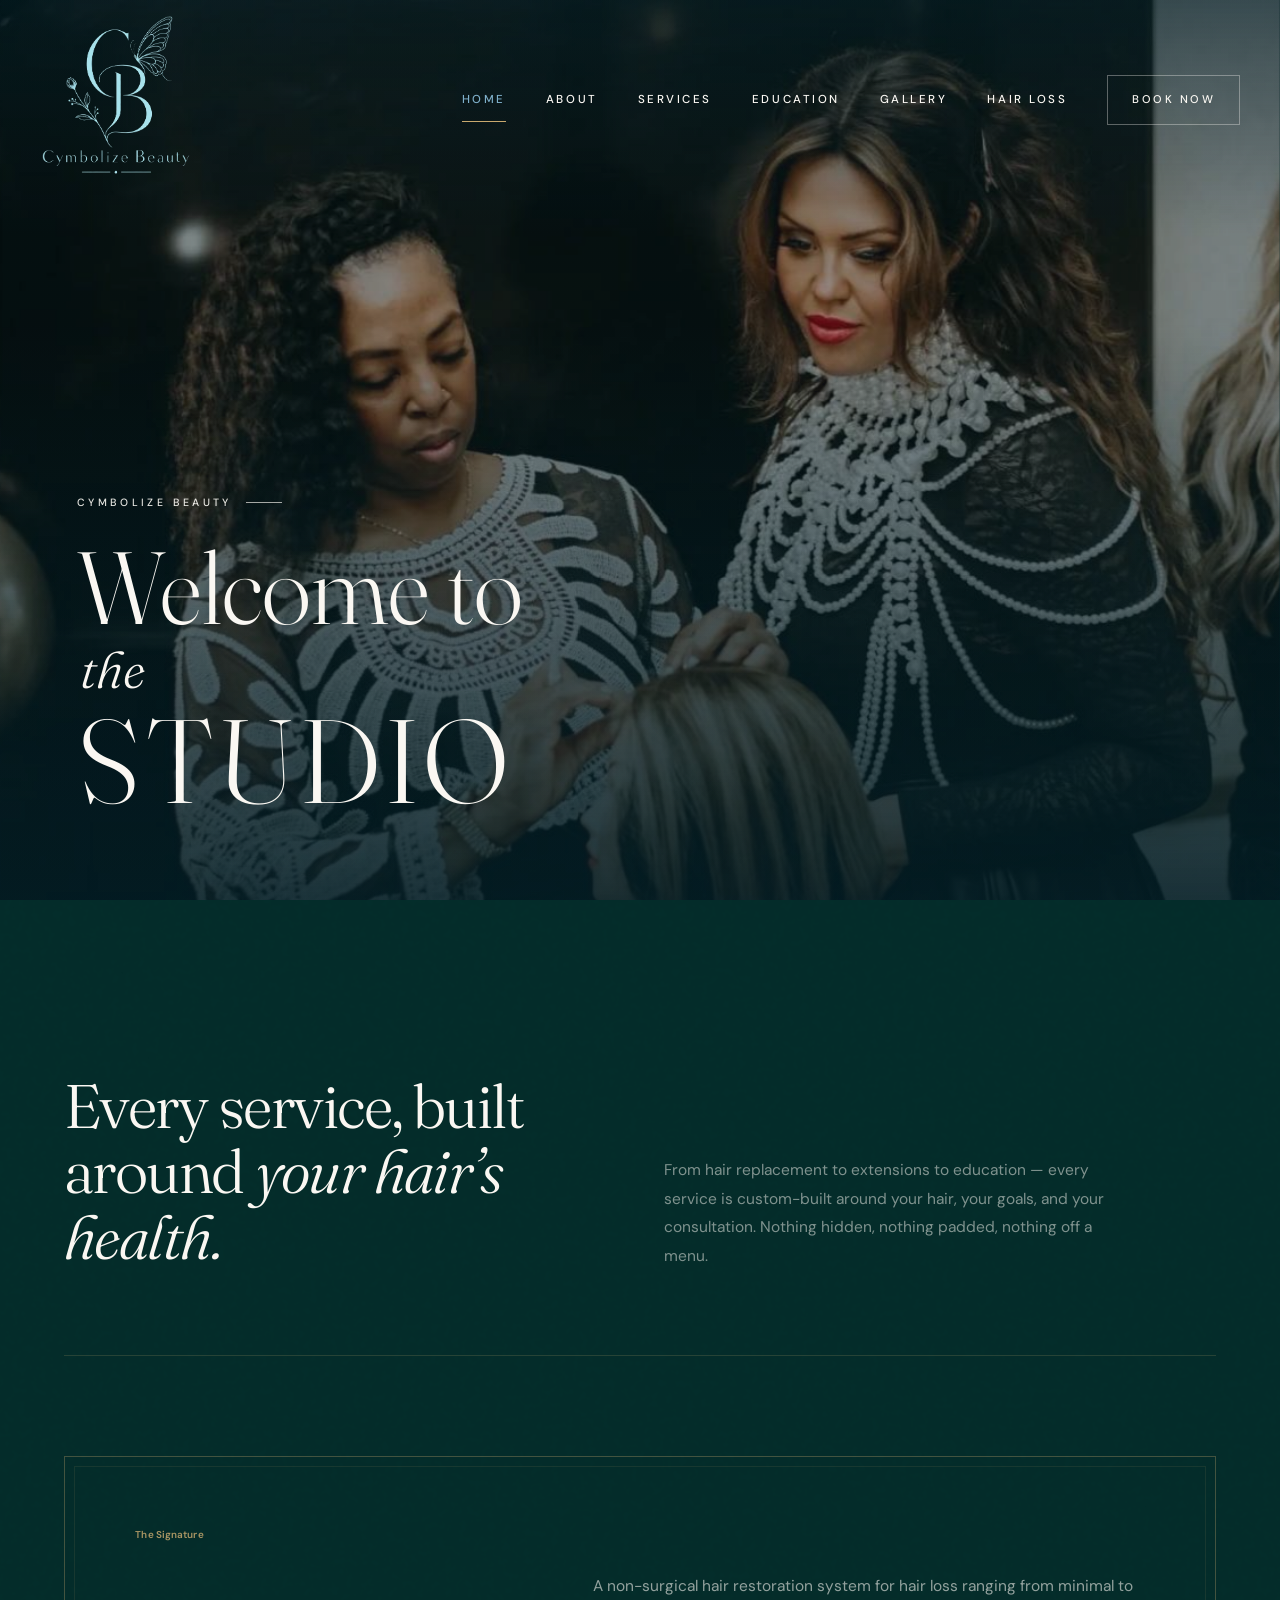
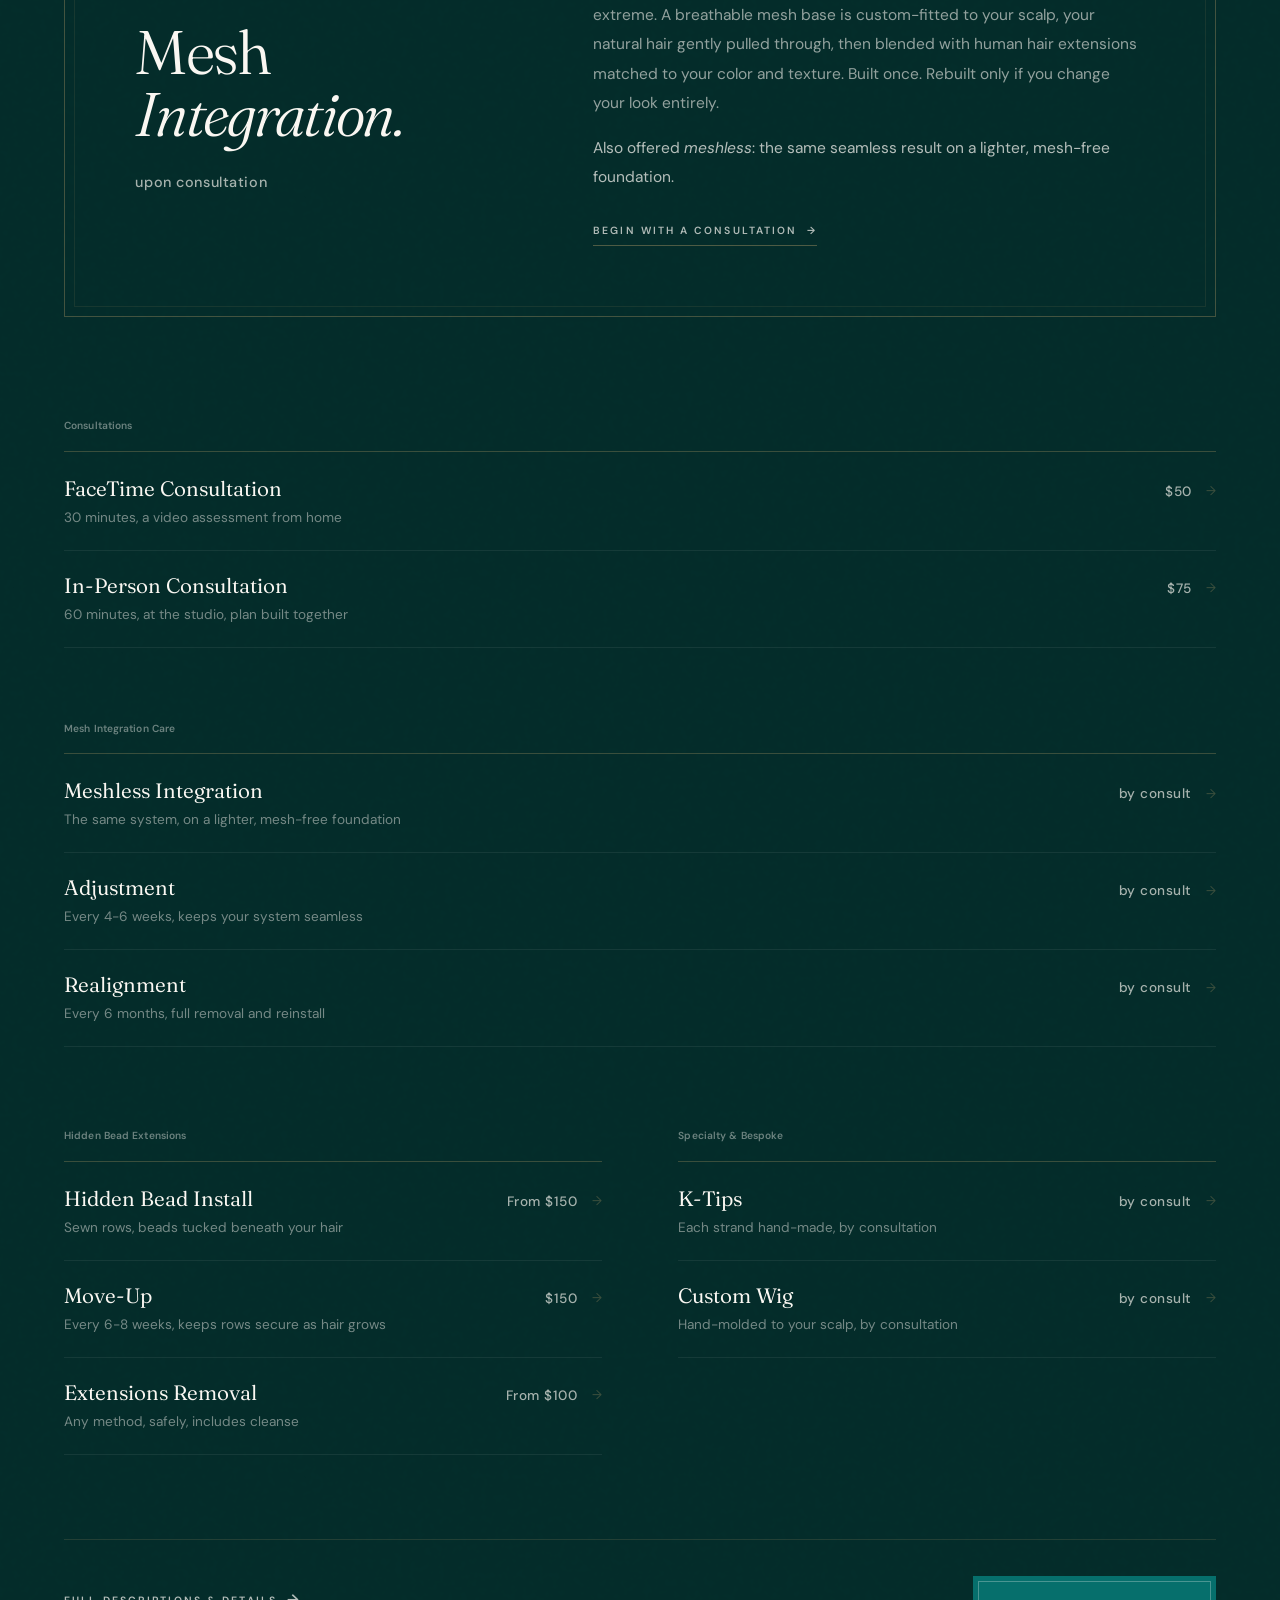
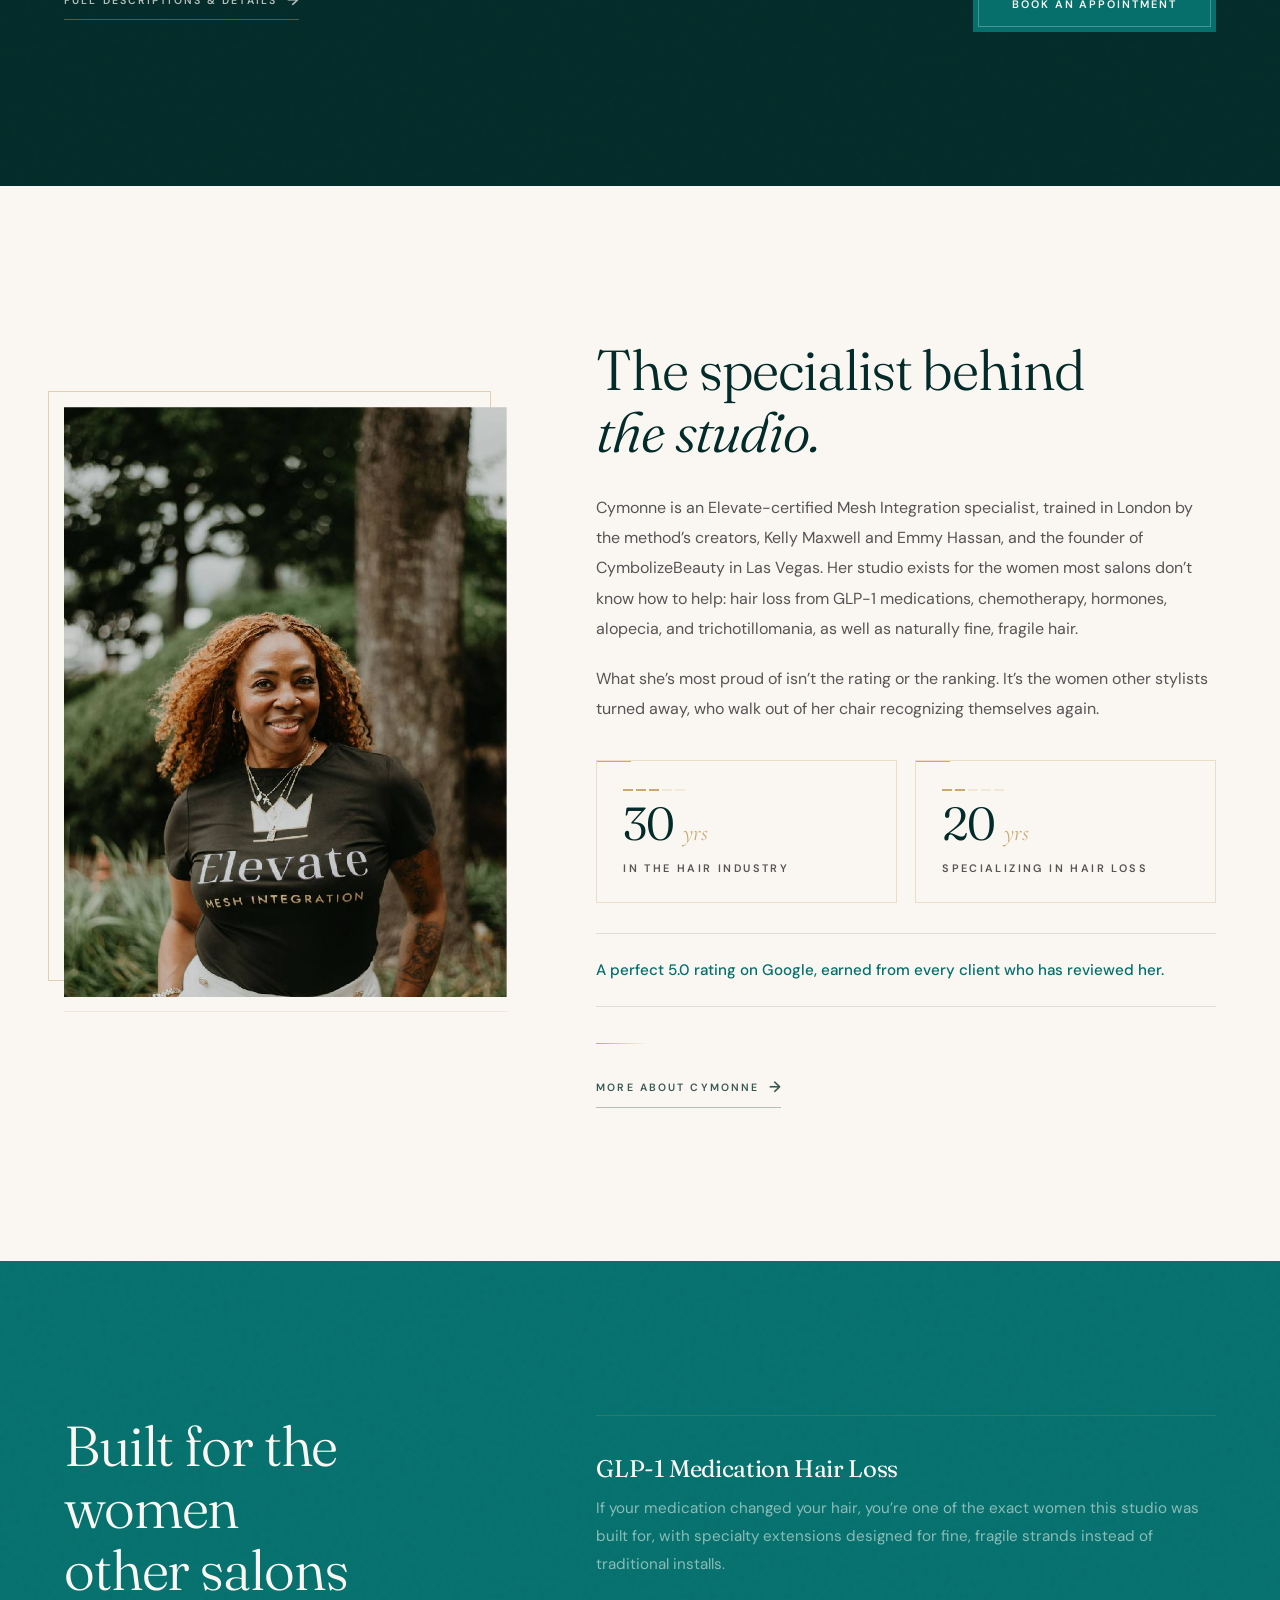
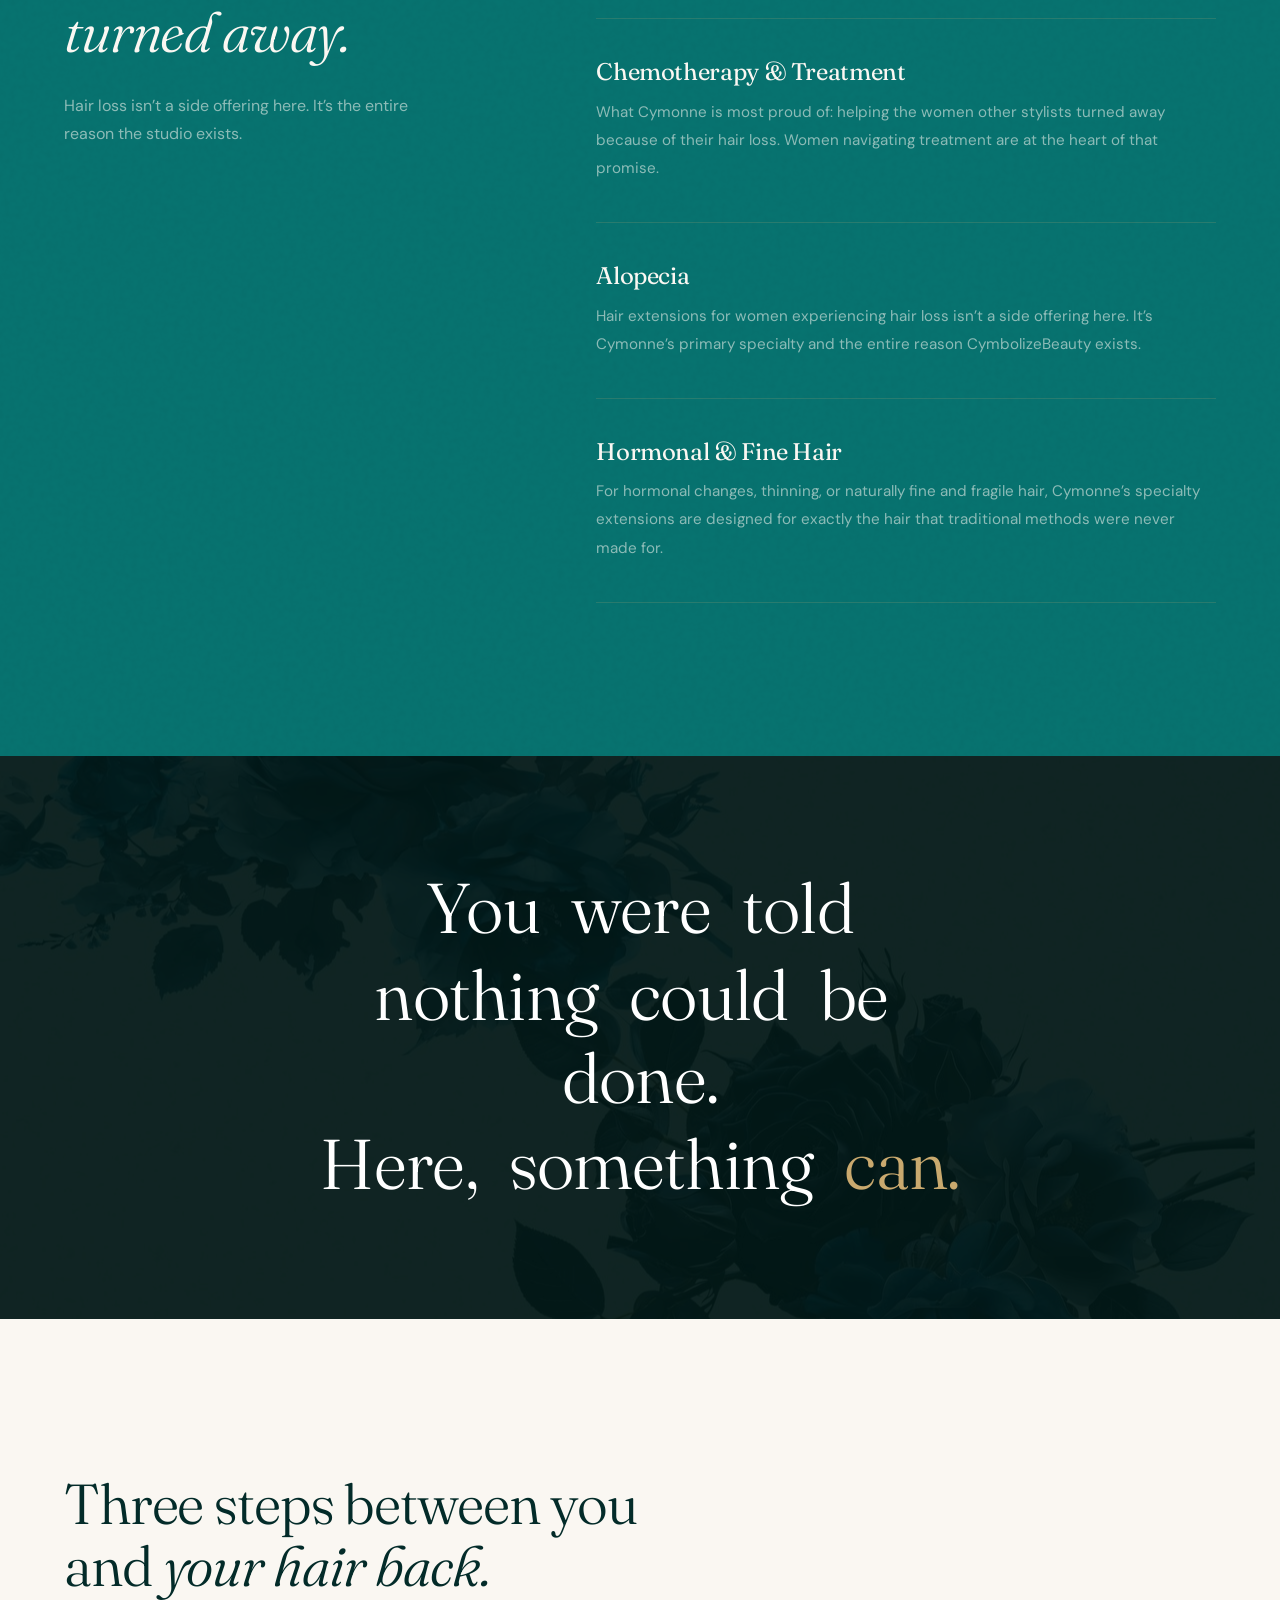
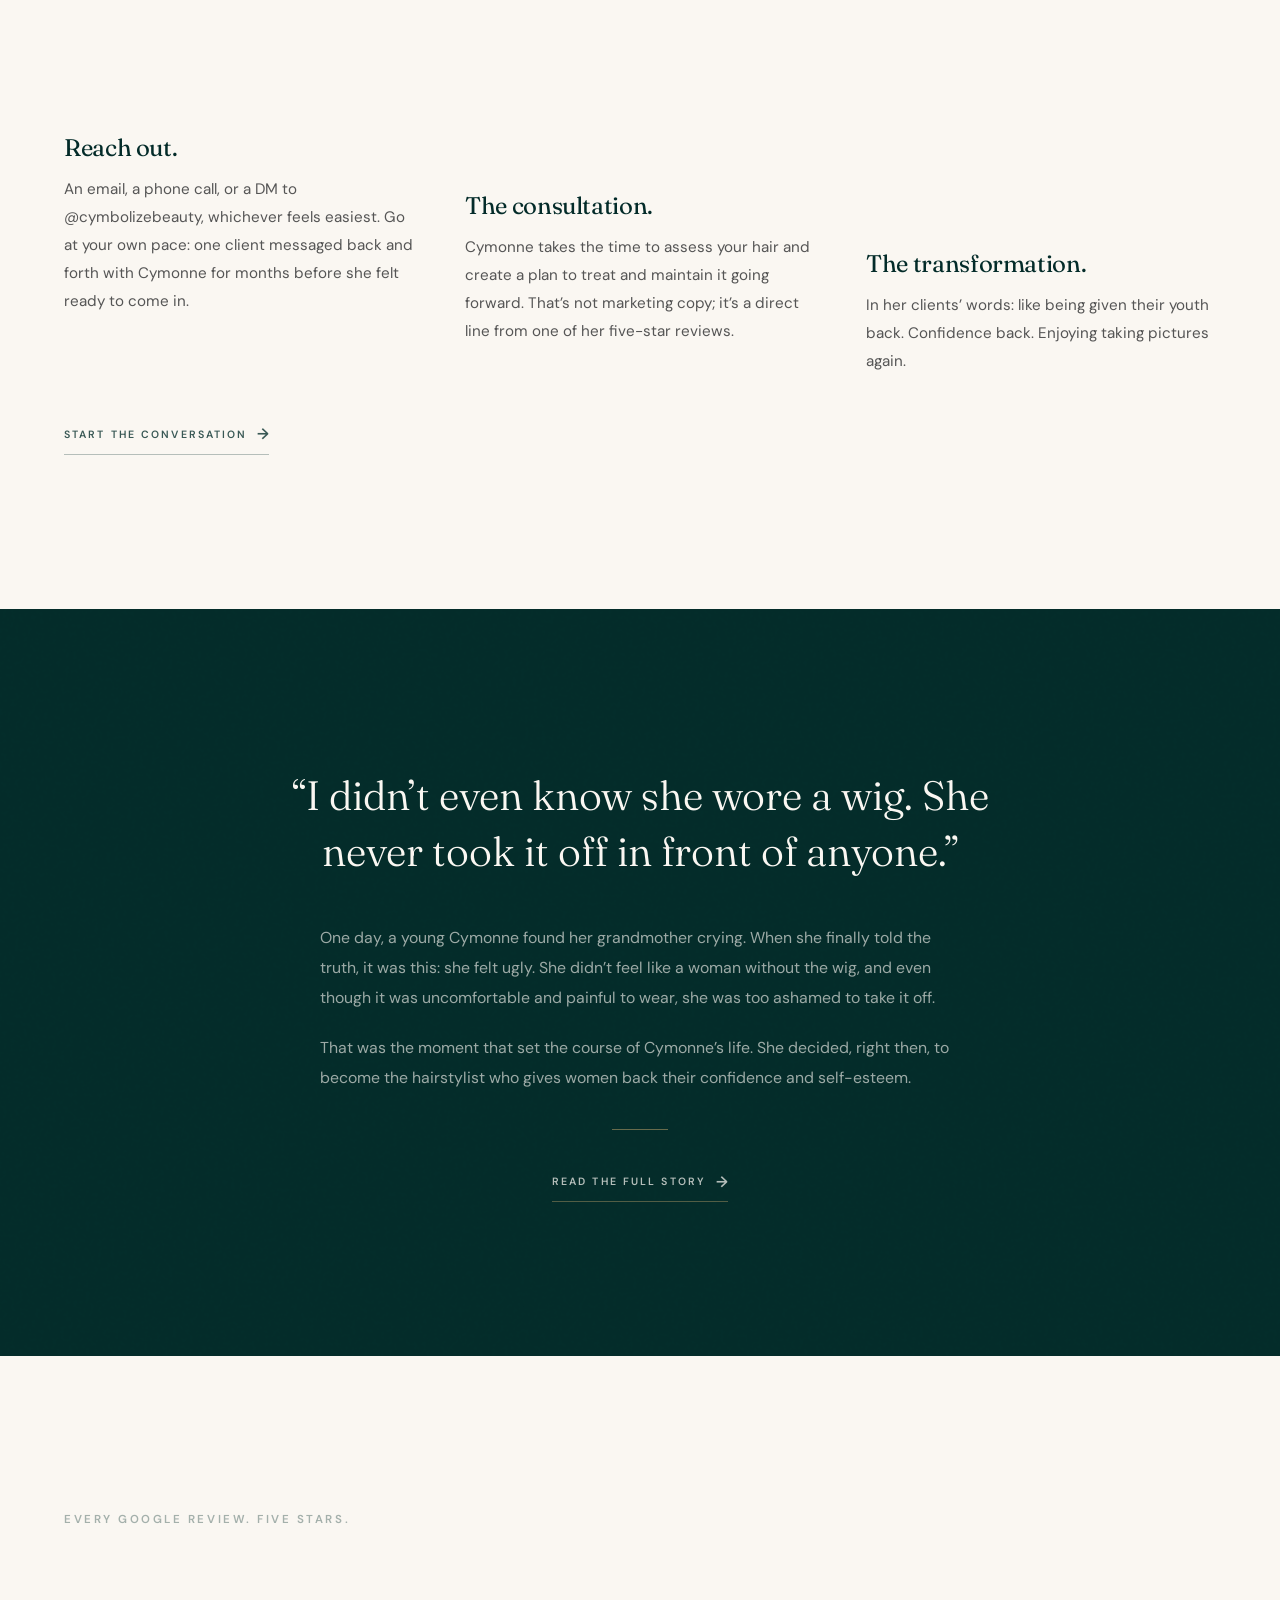
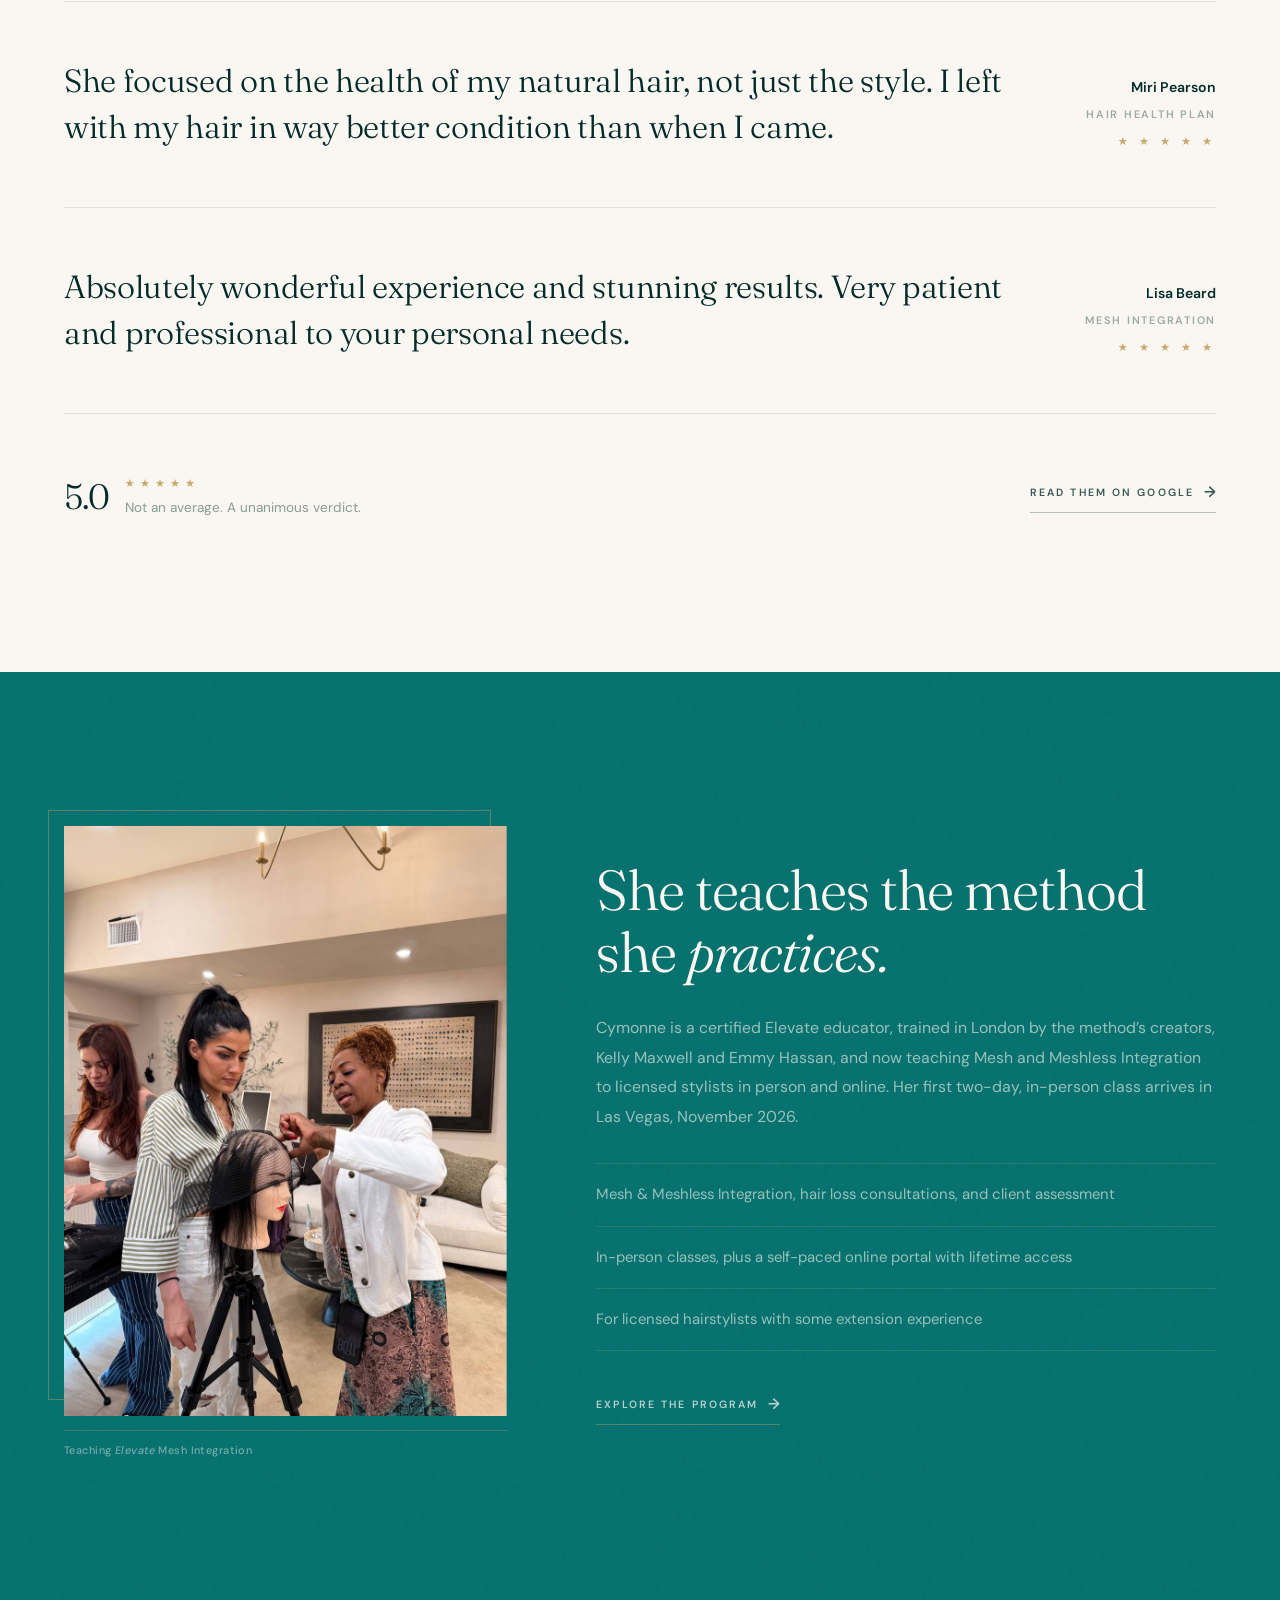
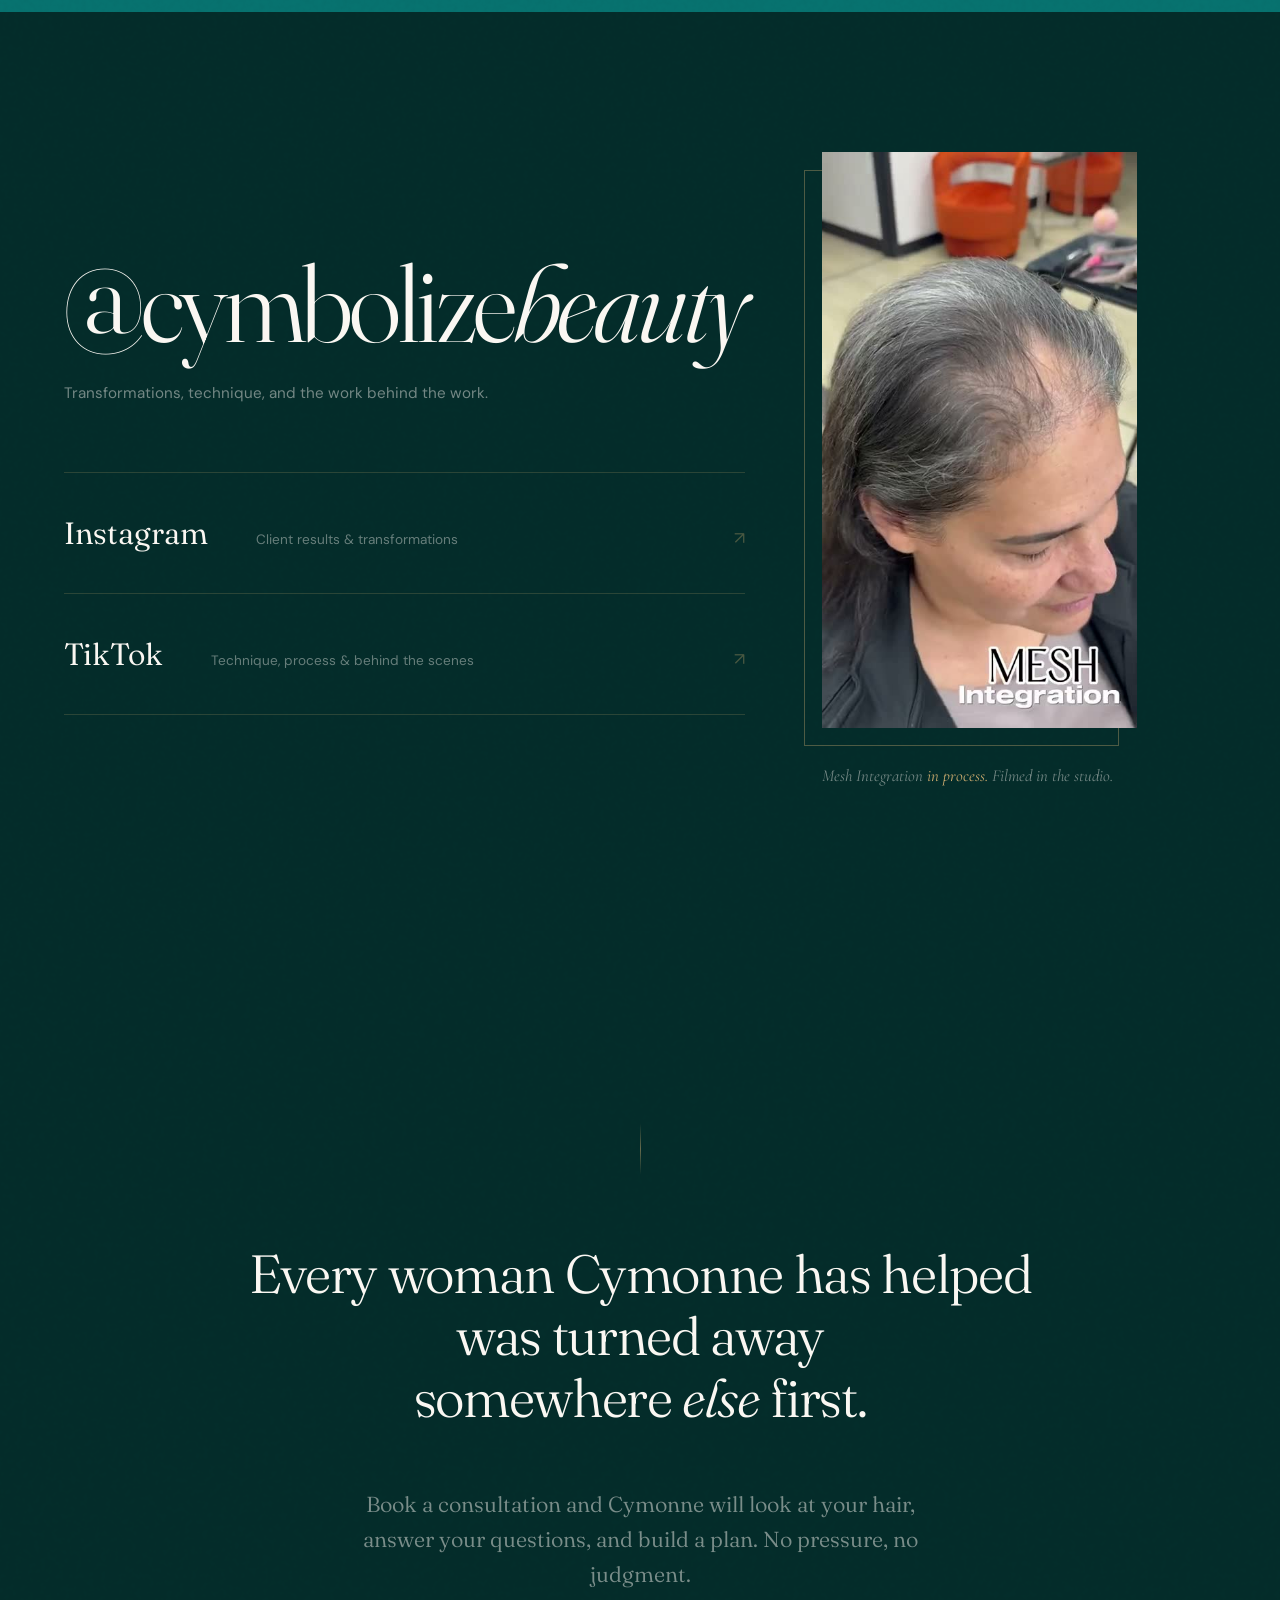
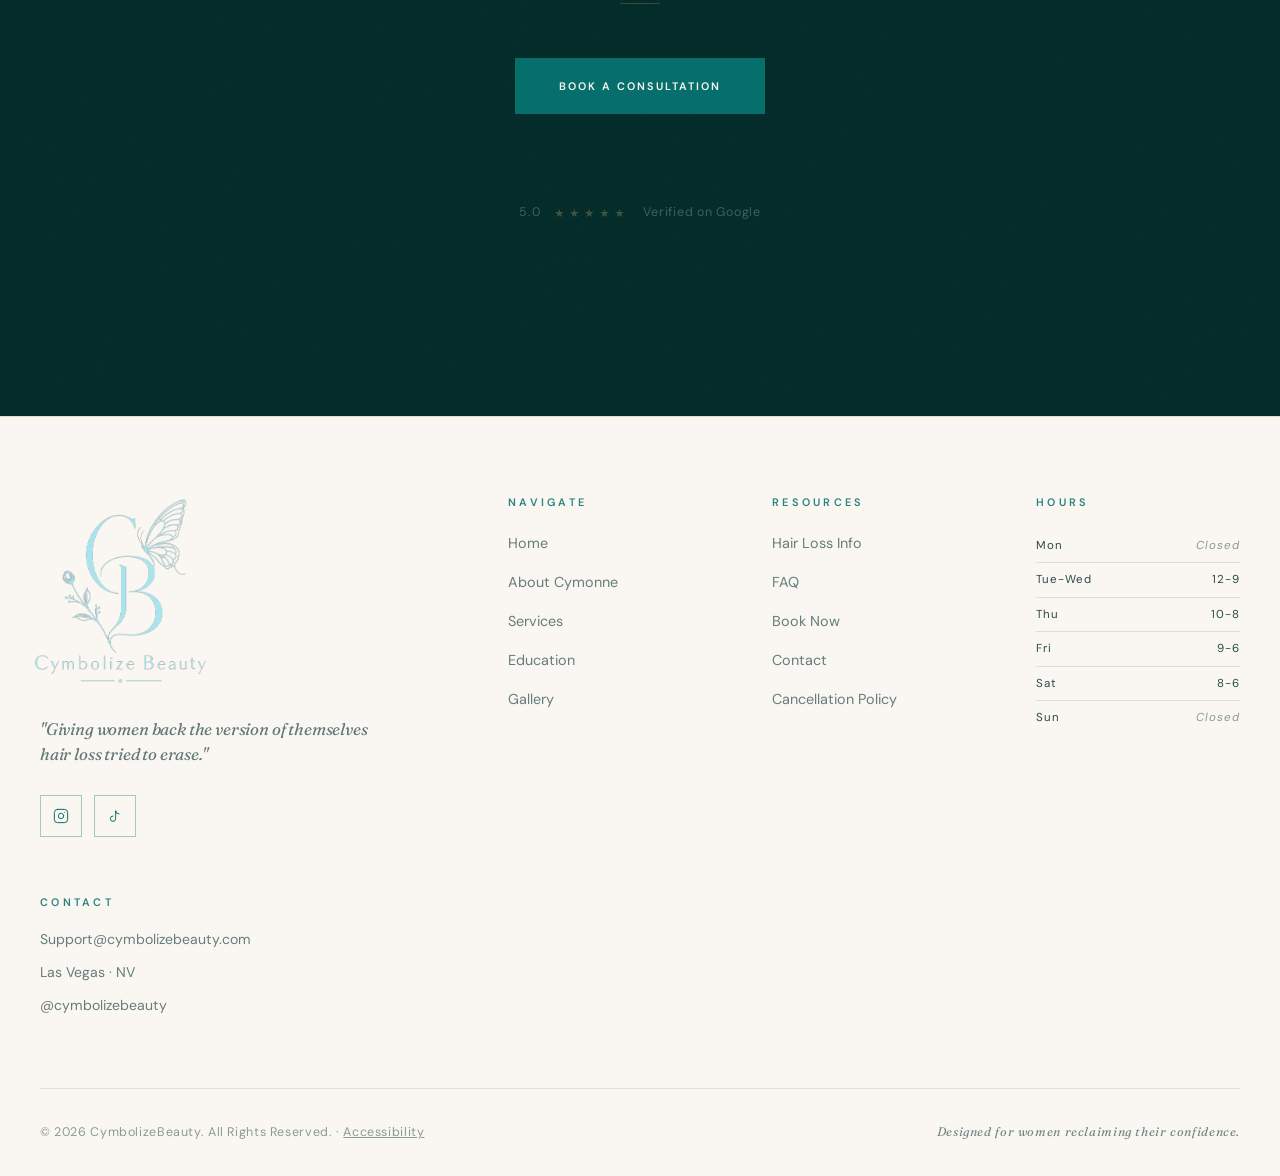
==== index.html @ a8cce5cc "Homepage services: restore prices on IBE install, move-up, and removal" ====
<!DOCTYPE html>
<html lang="en">
<head>
  <meta charset="UTF-8" />
  <meta name="viewport" content="width=device-width, initial-scale=1.0" />
  <title>CymbolizeBeauty | Hair Loss Specialist &amp; Extensions Las Vegas</title>
  <meta name="description" content="Cymonne is Las Vegas's hair loss specialist: Mesh Integration, extensions for alopecia, GLP-1, and chemo hair loss. Ranked #5 hair salon in Las Vegas." />
  <link rel="canonical" href="https://cymbolizebeauty.com/" />
  <link rel="preconnect" href="https://fonts.googleapis.com" />
  <link rel="preconnect" href="https://fonts.gstatic.com" crossorigin />
  <link rel="stylesheet" href="styles.css?v=20260819b" />
  <link rel="stylesheet" href="home.css?v=20260819b" />
</head>
<body>

<!-- ─── SITE INTRO ─────────────────────────────── -->
<div class="site-intro" id="siteIntro" aria-hidden="true" role="presentation">
  <div class="si-stage">
    <span class="si-mono"><img src="logo.webp?v=20260819b" alt="" class="si-mono-img"></span>
  </div>
</div>

<script>(function(){try{if(sessionStorage.getItem('cbIntroSeen')){document.getElementById('siteIntro').classList.add('si-skip');}else{sessionStorage.setItem('cbIntroSeen','1');}}catch(e){}})();</script>

<!-- ─── NAVBAR ─────────────────────────────────── -->
<nav id="navbar">
  <div class="nav-inner">
    <a href="index.html" class="nav-logo"><img src="logo.webp?v=20260819b" alt="CymbolizeBeauty" class="nav-logo-img"></a>
    <div class="nav-links">
      <a href="index.html" class="active">Home</a>
      <a href="about.html">About</a>
      <a href="services.html">Services</a>
      <a href="education.html">Education</a>
      <a href="gallery.html">Gallery</a>
      <a href="hair-loss.html">Hair Loss</a>
      <a href="https://cymbolizebeauty.glossgenius.com/services" target="_blank" rel="noopener" class="btn btn-outline">Book Now</a>
    </div>
    <button class="hamburger" id="hamburger" aria-label="Open menu">
      <span></span><span></span><span></span>
    </button>
  </div>
</nav>

<!-- ─── FULL-SCREEN MENU ───────────────────────── -->
<div class="mobile-menu" id="mobileMenu">
  <div class="mm-inner">
    <nav class="mm-links">
      <a href="index.html"><span>Home</span></a>
      <a href="about.html"><span>About</span></a>
      <a href="services.html"><span>Services</span></a>
      <a href="education.html"><span>Education</span></a>
      <a href="gallery.html"><span>Gallery</span></a>
      <a href="hair-loss.html"><span>Hair Loss</span></a>
      <a href="faq.html"><span>FAQ</span></a>
      <a href="contact.html"><span>Contact</span></a>
    </nav>
    <a href="https://cymbolizebeauty.glossgenius.com/services" target="_blank" rel="noopener" class="mm-book">Book an Appointment</a>
    <div class="mm-foot">
      <span>Las Vegas &middot; NV</span>
      <span class="mm-dot"></span>
      <a href="https://instagram.com/cymbolizebeauty" target="_blank" rel="noopener">@cymbolizebeauty</a>
      <span class="mm-dot"></span>
      <a href="mailto:Support@cymbolizebeauty.com">Email</a>
    </div>
  </div>
</div>
<!-- ─── HERO ────────────────────────────────────── -->
<section class="hm-hero">
  <img src="hero.jpg" alt="Cymonne, Hair Loss Specialist in Las Vegas" class="hm-hero-bg">
  <div class="hm-hero-veil" aria-hidden="true"></div>
  <div class="hm-hero-content">
    <p class="hm-eyebrow">Cymbolize Beauty</p>
    <h1 class="hm-hero-h1">
      <span class="hm-l1">Welcome to</span>
      <span class="hm-l2">the</span>
      <span class="hm-l3">Studio</span>
      <span class="sr-only">Cymbolize Beauty, hair loss and extension specialist in Las Vegas</span>
    </h1>
  </div>
</section>

<!-- ─── SERVICES ──────────────────────────────────── -->
<section class="sv-section grain">
  <div class="sv-inner">

    <!-- Head -->
    <div class="sv-head">
      <div>
        <h2 class="sv-headline reveal">Every service, built around <em>your hair&rsquo;s health.</em></h2>
      </div>
      <p class="sv-intro reveal delay-1">From hair replacement to extensions to education &mdash; every service is custom-built around your hair, your goals, and your consultation. Nothing hidden, nothing padded, nothing off a menu.</p>
    </div>

    <!-- Signature -->
    <div class="sv-sig reveal">
      <div class="sv-sig-border" aria-hidden="true"></div>
      <span class="sv-sig-label">The Signature</span>
      <div class="sv-sig-grid">
        <div>
          <h3 class="sv-sig-name">Mesh <br><em>Integration.</em></h3>
          <p class="sv-sig-price">upon consultation</p>
        </div>
        <div class="sv-sig-right">
          <p>A non-surgical hair restoration system for hair loss ranging from minimal to extreme. A breathable mesh base is custom-fitted to your scalp, your natural hair gently pulled through, then blended with human hair extensions matched to your color and texture. Built once. Rebuilt only if you change your look entirely.</p>
          <p class="sv-sig-note">Also offered <em>meshless</em>: the same seamless result on a lighter, mesh-free foundation.</p>
          <a href="https://cymbolizebeauty.glossgenius.com/services" target="_blank" rel="noopener" class="sv-cta">Begin with a consultation <span aria-hidden="true">&rarr;</span></a>
        </div>
      </div>
    </div>

    <!-- Full-width: Consultations + Mesh Care -->
    <div class="sv-full-groups reveal">

      <div class="sv-group">
        <div class="sv-cat"><span class="sv-cat-name">Consultations</span></div>
        <a class="sv-row" href="https://cymbolizebeauty.glossgenius.com/services" target="_blank" rel="noopener">
          <div class="sv-row-left">
            <span class="sv-row-name">FaceTime Consultation</span>
            <span class="sv-row-desc">30 minutes, a video assessment from home</span>
          </div>
          <div class="sv-row-right">
            <span class="sv-row-price">$50</span>
            <span class="sv-row-arr">&rarr;</span>
          </div>
        </a>
        <a class="sv-row" href="https://cymbolizebeauty.glossgenius.com/services" target="_blank" rel="noopener">
          <div class="sv-row-left">
            <span class="sv-row-name">In-Person Consultation</span>
            <span class="sv-row-desc">60 minutes, at the studio, plan built together</span>
          </div>
          <div class="sv-row-right">
            <span class="sv-row-price">$75</span>
            <span class="sv-row-arr">&rarr;</span>
          </div>
        </a>
      </div>

      <div class="sv-group">
        <div class="sv-cat"><span class="sv-cat-name">Mesh Integration Care</span></div>
        <a class="sv-row" href="https://cymbolizebeauty.glossgenius.com/services" target="_blank" rel="noopener">
          <div class="sv-row-left">
            <span class="sv-row-name">Meshless Integration</span>
            <span class="sv-row-desc">The same system, on a lighter, mesh-free foundation</span>
          </div>
          <div class="sv-row-right">
            <span class="sv-row-price">by consult</span>
            <span class="sv-row-arr">&rarr;</span>
          </div>
        </a>
        <a class="sv-row" href="https://cymbolizebeauty.glossgenius.com/services" target="_blank" rel="noopener">
          <div class="sv-row-left">
            <span class="sv-row-name">Adjustment</span>
            <span class="sv-row-desc">Every 4-6 weeks, keeps your system seamless</span>
          </div>
          <div class="sv-row-right">
            <span class="sv-row-price">by consult</span>
            <span class="sv-row-arr">&rarr;</span>
          </div>
        </a>
        <a class="sv-row" href="https://cymbolizebeauty.glossgenius.com/services" target="_blank" rel="noopener">
          <div class="sv-row-left">
            <span class="sv-row-name">Realignment</span>
            <span class="sv-row-desc">Every 6 months, full removal and reinstall</span>
          </div>
          <div class="sv-row-right">
            <span class="sv-row-price">by consult</span>
            <span class="sv-row-arr">&rarr;</span>
          </div>
        </a>
      </div>

    </div>

    <!-- Two columns: remaining services -->
    <div class="sv-two-col reveal delay-1">

      <div>
        <div class="sv-group">
          <div class="sv-cat"><span class="sv-cat-name">Hidden Bead Extensions</span></div>
          <a class="sv-row" href="https://cymbolizebeauty.glossgenius.com/services" target="_blank" rel="noopener">
            <div class="sv-row-left">
              <span class="sv-row-name">Hidden Bead Install</span>
              <span class="sv-row-desc">Sewn rows, beads tucked beneath your hair</span>
            </div>
            <div class="sv-row-right">
              <span class="sv-row-price">From $150</span>
              <span class="sv-row-arr">&rarr;</span>
            </div>
          </a>
          <a class="sv-row" href="https://cymbolizebeauty.glossgenius.com/services" target="_blank" rel="noopener">
            <div class="sv-row-left">
              <span class="sv-row-name">Move-Up</span>
              <span class="sv-row-desc">Every 6-8 weeks, keeps rows secure as hair grows</span>
            </div>
            <div class="sv-row-right">
              <span class="sv-row-price">$150</span>
              <span class="sv-row-arr">&rarr;</span>
            </div>
          </a>
          <a class="sv-row" href="https://cymbolizebeauty.glossgenius.com/services" target="_blank" rel="noopener">
            <div class="sv-row-left">
              <span class="sv-row-name">Extensions Removal</span>
              <span class="sv-row-desc">Any method, safely, includes cleanse</span>
            </div>
            <div class="sv-row-right">
              <span class="sv-row-price">From $100</span>
              <span class="sv-row-arr">&rarr;</span>
            </div>
          </a>
        </div>
      </div>

      <div>
        <div class="sv-group">
          <div class="sv-cat"><span class="sv-cat-name">Specialty &amp; Bespoke</span></div>
          <a class="sv-row" href="https://cymbolizebeauty.glossgenius.com/services" target="_blank" rel="noopener">
            <div class="sv-row-left">
              <span class="sv-row-name">K-Tips</span>
              <span class="sv-row-desc">Each strand hand-made, by consultation</span>
            </div>
            <div class="sv-row-right">
              <span class="sv-row-price">by consult</span>
              <span class="sv-row-arr">&rarr;</span>
            </div>
          </a>
          <a class="sv-row" href="https://cymbolizebeauty.glossgenius.com/services" target="_blank" rel="noopener">
            <div class="sv-row-left">
              <span class="sv-row-name">Custom Wig</span>
              <span class="sv-row-desc">Hand-molded to your scalp, by consultation</span>
            </div>
            <div class="sv-row-right">
              <span class="sv-row-price">by consult</span>
              <span class="sv-row-arr">&rarr;</span>
            </div>
          </a>
        </div>
      </div>

    </div>

    <!-- Footer -->
    <div class="sv-foot reveal">
      <a href="services.html" class="mx-tlink">Full descriptions &amp; details <span aria-hidden="true">&rarr;</span></a>
      <a href="https://cymbolizebeauty.glossgenius.com/services" target="_blank" rel="noopener" class="hm-btn hm-btn-teal">Book an Appointment</a>
    </div>

  </div>
</section>

<!-- ─── MEET CYMONNE ────────────────────────────── -->
<section class="mx-section mx-cream">
  <div class="mx-wrap">
    <div class="mx-founder-grid">
      <div class="mx-frame reveal-left">
        <div class="mx-frame-media">
          <div class="mx-frame-offset" aria-hidden="true"></div>
          <img src="cymonne-portrait.jpg" alt="Cymonne, founder of CymbolizeBeauty" style="object-position:top center;">
        </div>
        <div class="fig-cap" style="border-top-color:rgba(201,169,110,0.2);">
          <span class="fig-cap-text"><em>Cymonne</em>, Founder and Elevate-Certified Specialist</span>
        </div>
      </div>
      <div class="mx-founder-text reveal-right">
        <h2 class="mx-h2">The specialist behind <br><em>the studio.</em></h2>
        <p class="mx-dropcap">Cymonne is an Elevate-certified Mesh Integration specialist, trained in London by the method&rsquo;s creators, Kelly Maxwell and Emmy Hassan, and the founder of CymbolizeBeauty in Las Vegas. Her studio exists for the women most salons don&rsquo;t know how to help: hair loss from GLP-1 medications, chemotherapy, hormones, alopecia, and trichotillomania, as well as naturally fine, fragile hair.</p>
        <p>What she&rsquo;s most proud of isn&rsquo;t the rating or the ranking. It&rsquo;s the women other stylists turned away, who walk out of her chair recognizing themselves again.</p>
        <div class="detail-cards detail-cards--two">
          <div class="detail-card">
            <div class="stat-ticks">
              <div class="stat-tick"></div><div class="stat-tick"></div><div class="stat-tick"></div>
              <div class="stat-tick dim"></div><div class="stat-tick dim"></div>
            </div>
            <div class="dc-val">30 <em>yrs</em></div>
            <div class="dc-label">In the Hair Industry</div>
          </div>
          <div class="detail-card">
            <div class="stat-ticks">
              <div class="stat-tick"></div><div class="stat-tick"></div>
              <div class="stat-tick dim"></div><div class="stat-tick dim"></div><div class="stat-tick dim"></div>
            </div>
            <div class="dc-val">20 <em>yrs</em></div>
            <div class="dc-label">Specializing in Hair Loss</div>
          </div>
        </div>
        <div class="mx-cred-line">
          <span>A perfect 5.0 rating on Google, earned from every client who has reviewed her.</span>
        </div>
        <div class="keyline-left"></div>
        <a href="about.html" class="mx-tlink mx-tlink-ink">More about Cymonne <span aria-hidden="true">&rarr;</span></a>
      </div>
    </div>
  </div>
</section>

<!-- ─── WHO SHE HELPS ───────────────────────────── -->
<section class="mx-section mx-teal grain">
  <div class="mx-wrap">
    <div class="mx-who-grid">
      <div class="mx-who-lead">
        <div class="mx-who-sticky reveal">
          <h2 class="mx-h2">Built for the women <br>other salons <br><em>turned away.</em></h2>
          <p class="mx-who-note">Hair loss isn&rsquo;t a side offering here. It&rsquo;s the entire reason the studio exists.</p>
        </div>
      </div>
      <div class="mx-who-list">
        <div class="mx-who-item reveal">
          <span class="mx-who-num">I.</span>
          <div>
            <h3>GLP-1 Medication Hair Loss</h3>
            <p>If your medication changed your hair, you&rsquo;re one of the exact women this studio was built for, with specialty extensions designed for fine, fragile strands instead of traditional installs.</p>
          </div>
        </div>
        <div class="mx-who-item reveal">
          <span class="mx-who-num">II.</span>
          <div>
            <h3>Chemotherapy &amp; Treatment</h3>
            <p>What Cymonne is most proud of: helping the women other stylists turned away because of their hair loss. Women navigating treatment are at the heart of that promise.</p>
          </div>
        </div>
        <div class="mx-who-item reveal">
          <span class="mx-who-num">III.</span>
          <div>
            <h3>Alopecia</h3>
            <p>Hair extensions for women experiencing hair loss isn&rsquo;t a side offering here. It&rsquo;s Cymonne&rsquo;s primary specialty and the entire reason CymbolizeBeauty exists.</p>
          </div>
        </div>
        <div class="mx-who-item reveal">
          <span class="mx-who-num">IV.</span>
          <div>
            <h3>Hormonal &amp; Fine Hair</h3>
            <p>For hormonal changes, thinning, or naturally fine and fragile hair, Cymonne&rsquo;s specialty extensions are designed for exactly the hair that traditional methods were never made for.</p>
          </div>
        </div>
      </div>
    </div>
  </div>
</section>

<!-- ─── QUOTE BANNER ────────────────────────────── -->
<section class="qb-section" id="quote-banner">
  <div class="qb-overlay"></div>
  <div class="qb-content">
    <div class="qb-rule qb-rule-top"></div>
    <h2 class="qb-quote">
      <span class="qb-line">
        <span class="qb-word">You</span>
        <span class="qb-word">were</span>
        <span class="qb-word">told</span>
      </span>
      <span class="qb-line">
        <span class="qb-word">nothing</span>
        <span class="qb-word">could</span>
        <span class="qb-word">be</span>
        <span class="qb-word">done.</span>
      </span>
      <span class="qb-line">
        <span class="qb-word">Here,</span>
        <span class="qb-word">something</span>
        <span class="qb-word qb-gold">can.</span>
      </span>
    </h2>
    <div class="qb-rule qb-rule-bottom"></div>
  </div>
</section>

<!-- ─── THE PROCESS ─────────────────────────────── -->
<section class="mx-section mx-cream">
  <div class="mx-wrap">
    <h2 class="mx-h2 reveal" style="max-width:640px;">Three steps between you <br>and <em>your hair back.</em></h2>
    <div class="mx-steps">
      <div class="mx-step reveal">
        <h3>Reach out.</h3>
        <p>An email, a phone call, or a DM to @cymbolizebeauty, whichever feels easiest. Go at your own pace: one client messaged back and forth with Cymonne for months before she felt ready to come in.</p>
      </div>
      <div class="mx-step mx-step-2 reveal">
        <h3>The consultation.</h3>
        <p>Cymonne takes the time to assess your hair and create a plan to treat and maintain it going forward. That&rsquo;s not marketing copy; it&rsquo;s a direct line from one of her five-star reviews.</p>
      </div>
      <div class="mx-step mx-step-3 reveal">
        <h3>The transformation.</h3>
        <p>In her clients&rsquo; words: like being given their youth back. Confidence back. Enjoying taking pictures again.</p>
      </div>
    </div>
    <div class="reveal" style="margin-top:24px;">
      <a href="contact.html" class="mx-tlink mx-tlink-ink">Start the conversation <span aria-hidden="true">&rarr;</span></a>
    </div>
  </div>
</section>

<!-- ─── HER STORY ───────────────────────────────── -->
<section class="mx-section mx-ink grain mx-story">
  <div class="mx-story-ghost" aria-hidden="true">&ldquo;</div>
  <div class="mx-wrap">
    <div class="mx-story-inner">
      <p class="mx-story-open reveal">&ldquo;I didn&rsquo;t even know she wore a wig. She never took it off in front of anyone.&rdquo;</p>
      <div class="mx-story-body reveal">
        <p class="mx-dropcap-gold">One day, a young Cymonne found her grandmother crying. When she finally told the truth, it was this: she felt ugly. She didn&rsquo;t feel like a woman without the wig, and even though it was uncomfortable and painful to wear, she was too ashamed to take it off.</p>
        <p>That was the moment that set the course of Cymonne&rsquo;s life. She decided, right then, to become the hairstylist who gives women back their confidence and self-esteem.</p>
      </div>
      <div class="mx-story-rule" aria-hidden="true"></div>
      <a href="about.html" class="mx-tlink reveal">Read the full story <span aria-hidden="true">&rarr;</span></a>
    </div>
  </div>
</section>

<!-- ─── REVIEWS ─────────────────────────────────── -->
<section class="rv-section">
  <div class="rv-inner">
    <div class="rv-head">
      <span class="rv-head-right reveal">Every Google review. Five stars.</span>
    </div>
    <figure class="rv-strip reveal">
      <blockquote class="rv-text">She focused on the health of my natural hair, not just the style. I left with my hair in way better condition than when I came.</blockquote>
      <figcaption class="rv-attr">
        <span class="rv-name">Miri Pearson</span>
        <span class="rv-service">Hair health plan</span>
        <span class="rv-stars">★ ★ ★ ★ ★</span>
      </figcaption>
    </figure>
    <figure class="rv-strip reveal">
      <blockquote class="rv-text">Absolutely wonderful experience and stunning results. Very patient and professional to your personal needs.</blockquote>
      <figcaption class="rv-attr">
        <span class="rv-name">Lisa Beard</span>
        <span class="rv-service">Mesh Integration</span>
        <span class="rv-stars">★ ★ ★ ★ ★</span>
      </figcaption>
    </figure>
    <div class="rv-foot reveal">
      <div class="rv-score">
        <span class="rv-score-num">5.0</span>
        <div class="rv-score-meta">
          <span class="rv-score-stars">★★★★★</span>
          <span class="rv-score-label">Not an average. A unanimous verdict.</span>
        </div>
      </div>
      <a href="https://www.google.com/search?q=CymbolizeBeauty+Las+Vegas+reviews" target="_blank" rel="noopener" class="mx-tlink mx-tlink-ink">Read them on Google <span aria-hidden="true">&rarr;</span></a>
    </div>
  </div>
</section>

<!-- ─── EDUCATION ───────────────────────────────── -->
<section class="mx-section mx-teal grain">
  <div class="mx-wrap">
    <div class="mx-edu-grid">
      <div class="mx-frame mx-frame-teal reveal-left">
        <div class="mx-frame-media">
          <div class="mx-frame-offset" aria-hidden="true"></div>
          <img src="cymonne-teaching.jpg" alt="Cymonne teaching Mesh Integration" style="object-position:center center;">
        </div>
        <div class="fig-cap" style="border-top-color:rgba(201,169,110,0.25);">
          <span class="fig-cap-text">Teaching <em>Elevate</em> Mesh Integration</span>
        </div>
      </div>
      <div class="mx-edu-text reveal-right">
        <h2 class="mx-h2">She teaches the method <br>she <em>practices.</em></h2>
        <p>Cymonne is a certified Elevate educator, trained in London by the method&rsquo;s creators, Kelly Maxwell and Emmy Hassan, and now teaching Mesh and Meshless Integration to licensed stylists in person and online. Her first two-day, in-person class arrives in Las Vegas, November 2026.</p>
        <div class="mx-edu-lines">
          <div class="mx-edu-line"><span class="mx-edu-num">01</span><p>Mesh &amp; Meshless Integration, hair loss consultations, and client assessment</p></div>
          <div class="mx-edu-line"><span class="mx-edu-num">02</span><p>In-person classes, plus a self-paced online portal with lifetime access</p></div>
          <div class="mx-edu-line"><span class="mx-edu-num">03</span><p>For licensed hairstylists with some extension experience</p></div>
        </div>
        <a href="education.html" class="mx-tlink">Explore the program <span aria-hidden="true">&rarr;</span></a>
      </div>
    </div>
  </div>
</section>

<!-- ─── SOCIAL ──────────────────────────────────── -->
<section class="fa-section grain">
  <div class="fa-inner">
    <div class="fa-grid">
      <div class="fa-col">
        <a href="https://instagram.com/cymbolizebeauty" target="_blank" rel="noopener" class="fa-handle reveal">@cymbolize<em>beauty</em></a>
        <p class="fa-desc reveal">Transformations, technique, and the work behind the work.</p>
        <div class="fa-links reveal">
          <a href="https://instagram.com/cymbolizebeauty" target="_blank" rel="noopener" class="fa-row">
            <span class="fa-row-name">Instagram</span>
            <span class="fa-row-note">Client results &amp; transformations</span>
            <span class="fa-row-arr" aria-hidden="true">&nearr;</span>
          </a>
          <a href="https://tiktok.com/@cymbolizebeauty" target="_blank" rel="noopener" class="fa-row">
            <span class="fa-row-name">TikTok</span>
            <span class="fa-row-note">Technique, process &amp; behind the scenes</span>
            <span class="fa-row-arr" aria-hidden="true">&nearr;</span>
          </a>
        </div>
      </div>
      <figure class="fa-reel reveal">
        <div class="fa-reel-frame">
          <video src="mesh-reel.mp4" poster="mesh-reel-poster.jpg" autoplay muted loop playsinline preload="metadata" aria-label="Mesh Integration install in process at CymbolizeBeauty"></video>
        </div>
        <figcaption class="fa-reel-cap">Mesh Integration <em>in process.</em> Filmed in the studio.</figcaption>
      </figure>
    </div>
  </div>
</section>

<!-- ─── CTA ─────────────────────────────────────── -->
<section class="ct-section grain">
  <div class="ct-inner">
    <div class="ct-rule reveal" aria-hidden="true"></div>
    <h2 class="ct-h2 reveal">Every woman Cymonne has helped <br>was turned away <br>somewhere <em>else</em> first.</h2>
    <p class="ct-pull reveal">Book a consultation and Cymonne will look at your hair, answer your questions, and build a plan. No pressure, no judgment.</p>
    <div class="ct-rule2 reveal" aria-hidden="true"></div>
    <a href="contact.html" class="ct-btn reveal">Book a Consultation</a>
    <div class="ct-rating reveal">
      <span>5.0</span>
      <span class="ct-rating-stars">★★★★★</span>
      <span>Verified on Google</span>
    </div>
  </div>
</section>

<!-- ─── FOOTER ─────────────────────────────────────── -->
<footer id="footer">
  <div class="footer-inner">
    <div class="footer-top">
      <div>
        <a href="index.html" class="footer-logo"><img src="logo.webp?v=20260819b" alt="Cymbolize Beauty" class="footer-logo-img"></a>
        <p class="footer-tag">"Giving women back the version of themselves hair loss tried to erase."</p>
        <div class="footer-social">
          <a href="https://instagram.com/cymbolizebeauty" target="_blank" rel="noopener" aria-label="Instagram">
            <svg xmlns="http://www.w3.org/2000/svg" width="16" height="16" viewBox="0 0 24 24" fill="none" stroke="currentColor" stroke-width="1.5" stroke-linecap="round" stroke-linejoin="round"><rect x="2" y="2" width="20" height="20" rx="5"/><path d="M16 11.37A4 4 0 1 1 12.63 8 4 4 0 0 1 16 11.37z"/><line x1="17.5" y1="6.5" x2="17.51" y2="6.5"/></svg>
          </a>
          <a href="https://tiktok.com/@cymbolizebeauty" target="_blank" rel="noopener" aria-label="TikTok">
            <svg xmlns="http://www.w3.org/2000/svg" width="16" height="16" viewBox="0 0 24 24" fill="none" stroke="currentColor" stroke-width="1.5" stroke-linecap="round" stroke-linejoin="round"><path d="M9 12a4 4 0 1 0 4 4V4a5 5 0 0 0 5 5"/></svg>
          </a>
        </div>
      </div>
      <div class="footer-col">
        <h5>Navigate</h5>
        <ul>
          <li><a href="index.html">Home</a></li>
          <li><a href="about.html">About Cymonne</a></li>
          <li><a href="services.html">Services</a></li>
          <li><a href="education.html">Education</a></li>
          <li><a href="gallery.html">Gallery</a></li>
        </ul>
      </div>
      <div class="footer-col">
        <h5>Resources</h5>
        <ul>
          <li><a href="hair-loss.html">Hair Loss Info</a></li>
          <li><a href="faq.html">FAQ</a></li>
          <li><a href="https://cymbolizebeauty.glossgenius.com/services" target="_blank" rel="noopener">Book Now</a></li>
          <li><a href="contact.html">Contact</a></li>
          <li><a href="contact.html#policy">Cancellation Policy</a></li>
        </ul>
      </div>
      <div class="footer-col">
        <h5>Hours</h5>
        <div class="footer-hours">
          <div><span>Mon</span><span class="fh-closed">Closed</span></div>
          <div><span>Tue-Wed</span><span>12-9</span></div>
          <div><span>Thu</span><span>10-8</span></div>
          <div><span>Fri</span><span>9-6</span></div>
          <div><span>Sat</span><span>8-6</span></div>
          <div><span>Sun</span><span class="fh-closed">Closed</span></div>
        </div>
      </div>
      <div class="footer-col">
        <h5>Contact</h5>
        <div class="footer-contact-item">Support@cymbolizebeauty.com</div>
        <div class="footer-contact-item">Las Vegas · NV</div>
        <div class="footer-contact-item">@cymbolizebeauty</div>
      </div>
    </div>
    <div class="footer-bottom">
      <p>© 2026 CymbolizeBeauty. All Rights Reserved. &middot; <a href="accessibility.html" style="color: inherit; text-decoration: underline;">Accessibility</a></p>
      <p><em>Designed for women reclaiming their confidence.</em></p>
    </div>
  </div>
</footer>

<div class="cur-dot" id="curDot"></div>
<div class="cur-ring" id="curRing"></div>
<script src="main.js?v=20260819b"></script>
</body>
</html>
---- styles.css ----
@import url('https://fonts.googleapis.com/css2?family=Sora:wght@400;500;600&display=swap');
/* =====================================================
   CymbolizeBeauty — Editorial Redesign v2
   Colors: Ink #0A0A0A | Teal #132E38 | Gold #C9A96E | Cream #FAF7F2
   Fonts: Bodoni Moda (display) | DM Sans (body)
   ===================================================== */

@import url('https://fonts.googleapis.com/css2?family=Bodoni+Moda:ital,opsz,wght@0,6..96,400;0,6..96,500;0,6..96,600;0,6..96,700;0,6..96,800;0,6..96,900;1,6..96,400;1,6..96,500;1,6..96,600;1,6..96,700;1,6..96,800;1,6..96,900&family=DM+Sans:ital,opsz,wght@0,9..40,300;0,9..40,400;0,9..40,500;0,9..40,600;0,9..40,700;1,9..40,400&display=swap');
@import url('https://fonts.googleapis.com/css2?family=Cormorant+Garamond:ital,wght@0,400;0,500;0,600;0,700;1,400;1,600;1,700&display=swap');
@import url('https://fonts.googleapis.com/css2?family=Fraunces:ital,opsz,wght@0,9..144,300;0,9..144,340;0,9..144,400;0,9..144,500;1,9..144,300;1,9..144,400&display=swap');

/* ---- CSS Variables ---- */
:root {
  --ink:       #032B29;
  --ink-2:     #06403D;
  --teal:      #066F6C;
  --teal-2:    #0A8581;
  --gold:      #C9A96E;
  --gold-2:    #e2c898;
  --cream:     #FAF7F2;
  --cream-2:   #F1ECE3;
  --text-dark: #1a1a1a;
  --text-mid:  #555555;
  --text-light:#8a8a8a;

  --f-display: 'Fraunces', 'Times New Roman', serif;
  --f-body:    'DM Sans', system-ui, sans-serif;

  --max-w: 1320px;
  --pad:   96px 40px;
  --pad-sm: 72px 32px;

  --ease: cubic-bezier(.16,1,.3,1);
  --t:    .5s var(--ease);
}

/* ---- Reset ---- */
*, *::before, *::after { box-sizing: border-box; margin: 0; padding: 0; }
html { scroll-behavior: smooth; font-size: 16px; -webkit-font-smoothing: antialiased; }
body {
  font-family: var(--f-body);
  font-weight: 400;
  color: var(--text-dark);
  background: var(--ink);
  line-height: 1.7;
  overflow-x: hidden;
}
img { max-width: 100%; height: auto; display: block; }
a { color: inherit; text-decoration: none; }
ul { list-style: none; }
button { cursor: pointer; border: none; background: none; font-family: var(--f-body); color: inherit; }

/* ---- Typography ---- */
h1, h2, h3, h4, h5 {
  font-family: var(--f-display);
  font-weight: 500;
  line-height: 1.1;
  letter-spacing: -0.015em;
  color: var(--cream);
}
h1 { font-size: clamp(2.6rem, 5.5vw, 5rem); }
h2 { font-size: clamp(2rem, 4vw, 3.8rem); }
h3 { font-size: clamp(1.4rem, 2.2vw, 2rem); }
h4 { font-size: clamp(1.05rem, 1.6vw, 1.3rem); }
p  { font-size: 1.05rem; line-height: 1.82; }

.display-italic {
  font-family: var(--f-display);
  font-style: italic;
  font-weight: 400;
  letter-spacing: -0.03em;
}
.display-italic em { font-style: italic; color: inherit; }

/* Section markers — tracked sans index (v8 system) */
.label {
  font-family: var(--f-body);
  font-style: normal;
  font-size: 0.62rem;
  font-weight: 600;
  letter-spacing: 0.3em;
  text-transform: uppercase;
  color: rgba(250,247,242,0.38);
  display: inline-flex;
  align-items: center;
  gap: 14px;
}
.label::before {
  content: '';
  width: 24px;
  height: 1px;
  background: rgba(201,169,110,0.5);
  display: inline-block;
}
.label.center { justify-content: center; }
.label.no-line::before { display: none; }

/* ---- Film grain overlay ---- */
.grain {
  position: relative;
}
.grain::after {
  content: '';
  position: absolute;
  inset: 0;
  pointer-events: none;
  background-image: url("data:image/svg+xml,%3Csvg viewBox='0 0 200 200' xmlns='http://www.w3.org/2000/svg'%3E%3Cfilter id='n'%3E%3CfeTurbulence type='fractalNoise' baseFrequency='0.9' numOctaves='2' stitchTiles='stitch'/%3E%3CfeColorMatrix values='0 0 0 0 1 0 0 0 0 1 0 0 0 0 1 0 0 0 0.35 0'/%3E%3C/filter%3E%3Crect width='100%25' height='100%25' filter='url(%23n)'/%3E%3C/svg%3E");
  opacity: 0.12;
  mix-blend-mode: overlay;
  z-index: 1;
}
.grain > * { position: relative; z-index: 2; }

/* ---- Layout ---- */
.container {
  max-width: var(--max-w);
  margin: 0 auto;
  padding: 0 40px;
  position: relative;
}
.section { padding: var(--pad); position: relative; overflow: hidden; }

.sec-ink    { background: var(--ink);    color: var(--cream); }
.sec-ink-2  { background: var(--ink-2);  color: var(--cream); }
.sec-teal   { background: var(--teal);   color: var(--cream); }
.sec-cream  { background: var(--cream);  color: var(--text-dark); }
.sec-cream .label { color: var(--teal); }
.sec-cream .label::before { background: var(--teal); }
.sec-cream h1, .sec-cream h2, .sec-cream h3, .sec-cream h4 { color: var(--ink); }
.sec-cream .display-italic em { color: var(--teal); }

/* Divider rules */
.rule {
  height: 1px;
  background: currentColor;
  opacity: 0.15;
  width: 100%;
  border: 0;
}
.rule-gold { background: var(--gold); opacity: 0.35; }
.rule-short { max-width: 60px; height: 1px; background: var(--gold); opacity: 1; }

/* ─── Section brand divider (unique ornament between sections) ─── */
.sec-divider {
  padding: 26px 40px;
  text-align: center;
  background: var(--ink);
  position: relative;
  z-index: 3;
}
.sec-divider::before {
  content: '◆  CYMBOLIZE  ◆';
  font-family: var(--f-body);
  font-size: 0.52rem;
  font-weight: 700;
  letter-spacing: 0.65em;
  text-transform: uppercase;
  color: var(--gold);
  opacity: 0.4;
  display: block;
}
.sec-divider.on-cream { background: var(--cream); }
.sec-divider.on-cream::before { color: var(--teal); opacity: 0.28; }
.sec-divider.on-teal { background: var(--teal); }
.sec-divider.on-teal::before { color: var(--gold); opacity: 0.45; }

/* ---- Ghost letterforms (signature element) ---- */
/* Ghost letters removed — replaced by .sec-divider brand ornament */
.ghost-letter { display: none !important; }

/* ---- Buttons ---- */
/* ─── Buttons — unique editorial style ─── */
.btn {
  display: inline-flex;
  align-items: center;
  justify-content: center;
  gap: 0;
  font-family: var(--f-body);
  font-weight: 700;
  font-size: 0.7rem;
  letter-spacing: 0.3em;
  text-transform: uppercase;
  padding: 20px 40px;
  border: none;
  cursor: pointer;
  white-space: nowrap;
  transition: background 0.35s ease, color 0.35s ease, border-color 0.35s ease;
  position: relative;
}
/* No arrow — clean editorial */
.btn::after { display: none; }

/* Primary: solid gold fill — luxury, clean, no gimmick lines */
.btn-primary {
  background: var(--gold);
  color: var(--ink);
  border: 1px solid var(--gold);
  font-weight: 700;
}
.btn-primary:hover {
  background: transparent;
  color: var(--gold);
  border-color: var(--gold);
}

/* Outline: refined gold border */
.btn-outline {
  background: transparent;
  color: var(--gold);
  border: 1px solid rgba(201,169,110,0.5);
  letter-spacing: 0.32em;
}
.btn-outline:hover {
  background: var(--gold);
  color: var(--ink);
  border-color: var(--gold);
}

/* Ink: for light (cream) sections */
.btn-ink {
  background: var(--ink);
  color: var(--cream);
  border: 1px solid rgba(3,43,41,0.8);
}
.btn-ink:hover {
  background: transparent;
  color: var(--ink);
  border-color: var(--ink);
}

.btn-lg { padding: 22px 52px; font-size: 0.74rem; }

/* ---- Navigation ---- */
#navbar {
  position: fixed;
  top: 0; left: 0; right: 0;
  z-index: 1000;
  padding: 0 40px;
  transition: background var(--t), backdrop-filter var(--t);
}
#navbar.scrolled {
  background: rgba(3,43,41,0.92);
  backdrop-filter: blur(14px);
  -webkit-backdrop-filter: blur(14px);
  border-bottom: 1px solid rgba(201,169,110,0.14);
}
.nav-inner {
  max-width: 1600px;
  margin: 0 auto;
  display: flex;
  align-items: center;
  justify-content: space-between;
  padding: 14px 0;
  transition: padding var(--t);
}
#navbar.scrolled .nav-inner { padding: 10px 0; }

.nav-logo {
  display: flex;
  align-items: center;
  flex-shrink: 0;
}
.nav-logo-img {
  height: 172px;
  width: auto;
  display: block;
  object-fit: contain;
  transition: height var(--t);
}
#navbar.scrolled .nav-logo-img { height: 124px; }

.nav-links {
  display: flex;
  align-items: center;
  gap: 2.5rem;
}
.nav-links a {
  font-size: 0.72rem;
  font-weight: 500;
  letter-spacing: 0.22em;
  text-transform: uppercase;
  color: var(--cream);
  transition: color var(--t);
  position: relative;
  padding: 6px 0;
}
.nav-links a:not(.btn):hover,
.nav-links a.active { color: var(--gold); }
.nav-links a:not(.btn)::before {
  content: '';
  position: absolute;
  bottom: 0; left: 0;
  width: 0; height: 1px;
  background: var(--gold);
  transition: width var(--t);
}
.nav-links a:not(.btn):hover::before { width: 100%; }
.nav-links .btn { padding: 14px 24px; font-size: 0.7rem; }
.nav-links .btn::after { display: none; }

.hamburger {
  display: none;
  flex-direction: column;
  gap: 6px;
  padding: 8px;
  z-index: 1001;
}
.hamburger span {
  display: block;
  width: 28px; height: 1px;
  background: var(--cream);
  transition: var(--t);
}
.hamburger.open span:nth-child(1) { transform: translateY(7px) rotate(45deg); }
.hamburger.open span:nth-child(2) { opacity: 0; }
.hamburger.open span:nth-child(3) { transform: translateY(-7px) rotate(-45deg); }


/* ─────────────────────────────────────────────
   HERO (Homepage)
───────────────────────────────────────────── */
.hero {
  min-height: 100vh;
  background: var(--ink);
  position: relative;
  overflow: hidden;
  padding: 140px 40px 60px;
  display: flex;
  flex-direction: column;
}
.hero-grid {
  flex: 1;
  display: grid;
  grid-template-columns: 1fr 320px;
  gap: 60px;
  max-width: 1600px;
  margin: 0 auto;
  width: 100%;
  position: relative;
  z-index: 2;
}
.hero-main { display: flex; flex-direction: column; justify-content: center; }
.hero-eyebrow {
  display: flex;
  align-items: center;
  gap: 16px;
  margin-bottom: 40px;
}
.hero-eyebrow-num {
  font-family: var(--f-display);
  font-style: italic;
  font-size: 0.9rem;
  color: var(--gold);
}
.hero-eyebrow-text {
  font-family: var(--f-body);
  font-size: 0.7rem;
  letter-spacing: 0.3em;
  text-transform: uppercase;
  color: rgba(250,247,242,0.55);
}
.hero-eyebrow-line {
  flex: 1;
  height: 1px;
  background: rgba(201,169,110,0.3);
  max-width: 200px;
}

.hero-h1 {
  font-family: var(--f-display);
  font-style: italic;
  font-weight: 400;
  font-size: clamp(2.8rem, 6.5vw, 6rem);
  line-height: 1.05;
  letter-spacing: -0.02em;
  color: var(--cream);
  margin-bottom: 40px;
}
.hero-h1 span { display: block; }
.hero-h1 em { color: var(--gold); font-style: italic; }
.hero-h1 .indent { padding-left: 12%; }

.hero-sub {
  max-width: 480px;
  font-size: 1rem;
  line-height: 1.7;
  color: rgba(250,247,242,0.65);
  margin-bottom: 40px;
}
.hero-ctas {
  display: flex;
  gap: 16px;
  flex-wrap: wrap;
}

.hero-side {
  border-left: 1px solid rgba(201,169,110,0.18);
  padding: 40px 0 40px 40px;
  display: flex;
  flex-direction: column;
  justify-content: space-between;
  gap: 40px;
}
.hero-side-block h5 {
  font-family: var(--f-body);
  font-size: 0.65rem;
  font-weight: 500;
  letter-spacing: 0.3em;
  text-transform: uppercase;
  color: rgba(250,247,242,0.4);
  margin-bottom: 12px;
}
.hero-side-block p {
  font-family: var(--f-display);
  font-style: italic;
  font-size: 1.15rem;
  font-weight: 400;
  color: var(--gold-2);
  line-height: 1.35;
  letter-spacing: -0.01em;
}
.hero-side-block .stat {
  font-family: var(--f-display);
  font-size: 3rem;
  font-weight: 500;
  color: var(--gold);
  line-height: 1;
  letter-spacing: -0.03em;
  display: block;
  margin-bottom: 4px;
}

/* Marquee ticker */
.marquee {
  background: var(--ink-2);
  border-top: 1px solid rgba(201,169,110,0.14);
  border-bottom: 1px solid rgba(201,169,110,0.14);
  padding: 20px 0;
  overflow: hidden;
  position: relative;
}
.marquee-track {
  display: flex;
  gap: 60px;
  animation: marquee 45s linear infinite;
  white-space: nowrap;
  width: max-content;
}
.marquee-item {
  font-family: var(--f-body);
  font-size: 0.72rem;
  font-weight: 500;
  letter-spacing: 0.28em;
  text-transform: uppercase;
  color: rgba(250,247,242,0.65);
  display: flex;
  align-items: center;
  gap: 60px;
}
.marquee-item::after {
  content: '✦';
  color: var(--gold);
  font-size: 0.6rem;
}
@keyframes marquee {
  from { transform: translateX(0); }
  to { transform: translateX(-50%); }
}

/* ─────────────────────────────────────────────
   MISSION STATEMENT
───────────────────────────────────────────── */
.statement {
  background: var(--cream);
  padding: 140px 40px;
  text-align: center;
  position: relative;
  overflow: hidden;
}
.statement-inner { max-width: 1100px; margin: 0 auto; position: relative; z-index: 2; }
.statement-quote {
  font-family: var(--f-display);
  font-style: italic;
  font-weight: 400;
  font-size: clamp(1.8rem, 3.8vw, 3.4rem);
  line-height: 1.35;
  letter-spacing: -0.01em;
  color: var(--ink);
}
.statement-quote em { color: var(--teal); font-style: italic; }
.statement-mark {
  font-family: var(--f-display);
  font-style: italic;
  font-size: 8rem;
  color: var(--gold);
  line-height: 0.5;
  height: 60px;
  margin-bottom: 30px;
}
.statement-attr {
  margin-top: 40px;
  font-family: var(--f-body);
  font-size: 0.72rem;
  letter-spacing: 0.3em;
  text-transform: uppercase;
  color: rgba(20,20,20,0.55);
}

/* ─────────────────────────────────────────────
   SECTION HEADER (editorial)
───────────────────────────────────────────── */
.sec-head {
  display: grid;
  grid-template-columns: 200px 1fr;
  gap: 60px;
  margin-bottom: 80px;
  align-items: end;
}
.sec-head-num {
  font-family: var(--f-display);
  font-style: italic;
  font-weight: 400;
  font-size: 4rem;
  color: var(--gold);
  line-height: 1;
  opacity: 0.9;
}
.sec-head-num .slash { opacity: 0.35; margin: 0 8px; }
.sec-head-title h2 {
  font-family: var(--f-display);
  font-style: italic;
  font-weight: 400;
  letter-spacing: -0.025em;
  line-height: 1;
}
.sec-head-title p {
  margin-top: 20px;
  max-width: 600px;
  color: rgba(250,247,242,0.65);
  font-size: 1.02rem;
}
.sec-cream .sec-head-title p { color: var(--text-mid); }

/* ─────────────────────────────────────────────
   CONDITIONS LIST (editorial rows)
───────────────────────────────────────────── */
.conditions {
  border-top: 1px solid rgba(201,169,110,0.2);
}
.condition {
  display: grid;
  grid-template-columns: 80px 1fr 2fr;
  gap: 40px;
  padding: 44px 0;
  border-bottom: 1px solid rgba(201,169,110,0.14);
  align-items: start;
  transition: padding var(--t), background var(--t);
}
.condition:hover { padding-left: 20px; background: rgba(201,169,110,0.03); }
.condition-num {
  font-family: var(--f-display);
  font-style: italic;
  font-size: 1rem;
  color: var(--gold);
  padding-top: 6px;
}
.condition-name {
  font-family: var(--f-display);
  font-style: italic;
  font-weight: 400;
  font-size: clamp(1.2rem, 1.8vw, 1.6rem);
  letter-spacing: -0.01em;
  line-height: 1.2;
  color: var(--cream);
}
.condition-desc {
  font-size: 0.96rem;
  line-height: 1.85;
  color: rgba(250,247,242,0.68);
}
@media (max-width: 900px) {
  .condition {
    grid-template-columns: 40px 1fr;
    grid-template-rows: auto auto;
    gap: 12px 20px;
  }
  .condition-desc { grid-column: 1 / -1; }
}

/* ─────────────────────────────────────────────
   FEATURE (Mesh Integration)
───────────────────────────────────────────── */
.feature {
  display: grid;
  grid-template-columns: 1.2fr 1fr;
  gap: 100px;
  align-items: center;
  position: relative;
  z-index: 2;
}
.feature-display {
  font-family: var(--f-display);
  font-style: italic;
  font-weight: 400;
  font-size: clamp(2.6rem, 5.5vw, 5.2rem);
  line-height: 1.08;
  letter-spacing: -0.02em;
  color: var(--cream);
  margin-bottom: 20px;
}
.feature-display em { color: var(--gold); font-style: italic; }
.feature-badge {
  display: inline-block;
  font-family: var(--f-body);
  font-size: 0.7rem;
  font-weight: 500;
  letter-spacing: 0.3em;
  text-transform: uppercase;
  color: var(--gold);
  padding: 8px 18px;
  border: 1px solid var(--gold);
  margin-bottom: 30px;
}
.feature-body p { color: rgba(250,247,242,0.72); margin-bottom: 20px; line-height: 1.85; }
.feature-body { max-width: 540px; }
@media (max-width: 900px) {
  .feature { grid-template-columns: 1fr; gap: 40px; }
}

/* ─────────────────────────────────────────────
   SERVICES LIST (editorial)
───────────────────────────────────────────── */
.services-list {
  border-top: 1px solid rgba(20,20,20,0.15);
}
.service {
  display: grid;
  grid-template-columns: 80px 1.2fr 2.2fr 100px;
  gap: 32px;
  padding: 36px 0;
  border-bottom: 1px solid rgba(20,20,20,0.12);
  align-items: start;
  transition: padding var(--t), background var(--t);
  position: relative;
}
.service:hover { padding-left: 20px; background: rgba(6,111,108,0.03); }
.service-num {
  font-family: var(--f-display);
  font-style: italic;
  font-size: 0.95rem;
  color: var(--gold);
  padding-top: 6px;
}
.service-name {
  font-family: var(--f-display);
  font-style: italic;
  font-weight: 400;
  font-size: clamp(1.15rem, 1.6vw, 1.45rem);
  color: var(--ink);
  letter-spacing: -0.01em;
  line-height: 1.2;
}
.service-desc {
  font-size: 0.94rem;
  color: var(--text-mid);
  line-height: 1.8;
}
.service-link {
  font-family: var(--f-body);
  font-size: 0.7rem;
  font-weight: 500;
  letter-spacing: 0.25em;
  text-transform: uppercase;
  color: var(--teal);
  padding-top: 6px;
  white-space: nowrap;
  transition: color var(--t), transform var(--t);
  display: inline-flex;
  align-items: center;
  gap: 8px;
}
.service-link:hover { color: var(--gold); }
.service-link::after { content: '→'; transition: transform var(--t); }
.service-link:hover::after { transform: translateX(3px); }
@media (max-width: 900px) {
  .service {
    grid-template-columns: 40px 1fr;
    grid-template-rows: auto auto auto;
    gap: 8px 16px;
  }
  .service-desc, .service-link { grid-column: 1 / -1; }
  .service-link { padding-top: 12px; }
}

/* ─────────────────────────────────────────────
   PROCESS (three-column)
───────────────────────────────────────────── */
.process-grid {
  display: grid;
  grid-template-columns: repeat(3, 1fr);
  gap: 0;
  border-top: 1px solid rgba(201,169,110,0.18);
  border-bottom: 1px solid rgba(201,169,110,0.18);
  position: relative;
  z-index: 2;
}
.process-step {
  padding: 60px 40px;
  border-right: 1px solid rgba(201,169,110,0.14);
  position: relative;
}
.process-step:last-child { border-right: none; }
.process-num {
  font-family: var(--f-display);
  font-style: italic;
  font-weight: 400;
  font-size: 5rem;
  line-height: 1;
  color: var(--gold);
  opacity: 0.9;
  margin-bottom: 30px;
  letter-spacing: -0.04em;
}
.process-step h4 {
  font-family: var(--f-display);
  font-style: italic;
  font-weight: 400;
  color: var(--cream);
  font-size: 1.6rem;
  margin-bottom: 16px;
  letter-spacing: -0.02em;
}
.process-step p {
  color: rgba(250,247,242,0.65);
  font-size: 0.94rem;
  line-height: 1.85;
}
@media (max-width: 900px) {
  .process-grid { grid-template-columns: 1fr; }
  .process-step { border-right: none; border-bottom: 1px solid rgba(201,169,110,0.14); }
  .process-step:last-child { border-bottom: none; }
}

/* ─── Hero background image mobile crop ─── */
@media (max-width: 768px) {
  .hero-bg-img { object-position: 25% 15% !important; }
}

/* ─────────────────────────────────────────────
   JOURNEY MAP (homepage roadmap graphic)
───────────────────────────────────────────── */
.journey-map { margin-top: 80px; }
.journey-road-wrap { position: relative; z-index: 1; margin-bottom: -4px; }
.journey-road-svg { width: 100%; height: auto; display: block; overflow: visible; }

.journey-cols {
  display: grid;
  grid-template-columns: repeat(3, 1fr);
  position: relative;
  z-index: 2;
  border-top: 1px solid rgba(201,169,110,0.1);
}
.jc {
  position: relative;
  padding: 40px 32px 44px;
  overflow: hidden;
}
.jc:not(:last-child) { border-right: 1px solid rgba(201,169,110,0.06); }

.jc-roman {
  font-family: var(--f-display);
  font-style: italic;
  font-weight: 800;
  font-size: clamp(5rem, 8vw, 8.5rem);
  color: rgba(201,169,110,0.045);
  line-height: 0.85;
  position: absolute;
  top: 8px;
  right: 10px;
  pointer-events: none;
  z-index: 0;
  letter-spacing: -0.02em;
  user-select: none;
}
.jc-title {
  font-family: var(--f-display);
  font-style: italic;
  font-weight: 400;
  color: var(--gold);
  font-size: clamp(1.1rem, 1.6vw, 1.45rem);
  margin-bottom: 14px;
  position: relative;
  z-index: 2;
  letter-spacing: -0.01em;
}
.jc p {
  color: rgba(250,247,242,.58);
  font-size: 0.9rem;
  line-height: 1.82;
  position: relative;
  z-index: 2;
}
@media (max-width: 900px) {
  .journey-road-wrap { display: none; }
  .journey-cols {
    grid-template-columns: 1fr;
    border-top: none;
    margin-top: 48px;
    padding-left: 28px;
    border-left: 1px solid rgba(201,169,110,0.2);
  }
  .jc {
    border-right: none !important;
    padding: 0 0 44px 32px;
    overflow: visible;
  }
  .jc::before {
    content: attr(data-step);
    position: absolute;
    left: -17px;
    top: 2px;
    width: 32px;
    height: 32px;
    background: var(--ink);
    border: 1px solid rgba(201,169,110,0.65);
    color: #C9A96E;
    border-radius: 50%;
    display: flex;
    align-items: center;
    justify-content: center;
    font-size: 0.65rem;
    font-weight: 600;
    letter-spacing: 0.12em;
    font-family: var(--f-body);
  }
  .jc-roman { font-size: 4.5rem; top: -6px; right: 0; }
}
@media (max-width: 640px) {
  .journey-map { margin-top: 56px; }
  .journey-cols { padding-left: 20px; }
  .jc { padding: 0 0 36px 24px; }
  .jc::before { left: -14px; width: 26px; height: 26px; font-size: 0.58rem; }
}

/* ─────────────────────────────────────────────
   OVERVIEW STRIP
───────────────────────────────────────────── */
.overview-section { padding: 72px 40px; }
.overview-intro {
  font-family: var(--f-display);
  font-size: clamp(1.05rem, 1.7vw, 1.38rem);
  line-height: 1.75;
  color: var(--ink);
  max-width: 780px;
  margin: 0 auto 44px;
}
.overview-intro em { font-style: italic; color: var(--teal); font-weight: 500; }
.overview-pills {
  display: flex;
  flex-wrap: wrap;
  gap: 10px;
  justify-content: center;
}
.ov-pill {
  font-family: var(--f-body);
  font-size: 0.63rem;
  font-weight: 600;
  letter-spacing: 0.18em;
  text-transform: uppercase;
  color: var(--teal);
  border: 1px solid rgba(6,111,108,0.22);
  padding: 10px 22px;
  border-radius: 100px;
  white-space: nowrap;
  transition: background 0.25s var(--ease), color 0.25s var(--ease), border-color 0.25s var(--ease);
}
.ov-pill:hover {
  background: var(--teal);
  color: var(--cream);
  border-color: var(--teal);
}
@media (max-width: 640px) {
  .overview-section { padding: 52px 20px; }
  .ov-pill { font-size: 0.6rem; padding: 9px 16px; }
}

/* ─────────────────────────────────────────────
   STORY (two-column)
───────────────────────────────────────────── */
.story {
  display: grid;
  grid-template-columns: 1fr 1fr;
  gap: 100px;
  align-items: center;
  position: relative;
  z-index: 2;
}
.story-visual {
  aspect-ratio: 4/5;
  background: linear-gradient(135deg, var(--teal), var(--ink));
  position: relative;
  overflow: hidden;
  border: 1px solid rgba(201,169,110,0.2);
}
.story-visual::before {
  content: '';
  position: absolute;
  inset: 0;
  background: radial-gradient(ellipse at 30% 20%, rgba(201,169,110,0.15), transparent 60%);
}
.story-visual-inner {
  position: absolute;
  inset: 0;
  display: flex;
  flex-direction: column;
  align-items: center;
  justify-content: center;
  color: var(--gold);
  z-index: 2;
  padding: 40px;
  text-align: center;
}
.story-visual-inner .mark {
  font-family: var(--f-display);
  font-style: italic;
  font-size: 5rem;
  line-height: 1;
  color: var(--gold);
  margin-bottom: 12px;
}
.story-visual-inner .lbl {
  font-family: var(--f-body);
  font-size: 0.68rem;
  letter-spacing: 0.3em;
  text-transform: uppercase;
  color: rgba(250,247,242,0.6);
}
.story-body p {
  font-size: 1.02rem;
  line-height: 1.8;
  margin-bottom: 20px;
  color: var(--text-mid);
}
.story-body p.lead {
  font-family: var(--f-display);
  font-style: italic;
  font-size: clamp(1.4rem, 2vw, 1.8rem);
  line-height: 1.35;
  color: var(--ink);
  margin-bottom: 32px;
  letter-spacing: -0.015em;
}
@media (max-width: 900px) {
  .story { grid-template-columns: 1fr; gap: 40px; }
}

/* ─────────────────────────────────────────────
   TESTIMONIAL (editorial pull quote)
───────────────────────────────────────────── */
.testimonial {
  max-width: 1000px;
  margin: 0 auto;
  text-align: center;
  position: relative;
  z-index: 2;
}
.testimonial-quote {
  font-family: var(--f-display);
  font-style: italic;
  font-weight: 300;
  font-size: clamp(1.3rem, 2.4vw, 2rem);
  line-height: 1.6;
  color: var(--cream);
  margin-bottom: 40px;
  letter-spacing: -0.005em;
}
.testimonial-quote::before {
  content: '"';
  display: block;
  font-family: var(--f-display);
  font-style: italic;
  font-size: 8rem;
  line-height: 0.5;
  color: var(--gold);
  height: 60px;
  margin-bottom: 30px;
}
.testimonial-attr {
  display: flex;
  flex-direction: column;
  gap: 4px;
  align-items: center;
}
.testimonial-name {
  font-family: var(--f-display);
  font-style: italic;
  font-size: 1.1rem;
  color: var(--gold);
}
.testimonial-meta {
  font-family: var(--f-body);
  font-size: 0.68rem;
  letter-spacing: 0.3em;
  text-transform: uppercase;
  color: rgba(250,247,242,0.5);
}

/* ─────────────────────────────────────────────
   STATS BAR
───────────────────────────────────────────── */
.stats-bar {
  background: var(--teal);
  padding: 0;
  border-top: 1px solid rgba(201,169,110,0.14);
  border-bottom: 1px solid rgba(201,169,110,0.14);
}
.stats-grid {
  max-width: var(--max-w);
  margin: 0 auto;
  display: grid;
  grid-template-columns: repeat(4, 1fr);
}
.stat {
  padding: 50px 30px;
  border-right: 1px solid rgba(201,169,110,0.14);
  text-align: center;
}
.stat:last-child { border-right: none; }
.stat-val {
  font-family: var(--f-display);
  font-style: italic;
  font-weight: 500;
  font-size: clamp(2rem, 3.5vw, 2.8rem);
  color: var(--gold);
  line-height: 1;
  margin-bottom: 12px;
  letter-spacing: -0.025em;
}
.stat-lbl {
  font-family: var(--f-body);
  font-size: 0.66rem;
  font-weight: 500;
  letter-spacing: 0.28em;
  text-transform: uppercase;
  color: rgba(250,247,242,0.55);
  line-height: 1.4;
}
@media (max-width: 900px) {
  .stats-grid { grid-template-columns: repeat(2, 1fr); }
  .stat:nth-child(2n) { border-right: none; }
  .stat:nth-child(-n+2) { border-bottom: 1px solid rgba(201,169,110,0.14); }
}

/* ─────────────────────────────────────────────
   EDUCATION
───────────────────────────────────────────── */
.edu-list {
  list-style: none;
  padding: 0;
  margin: 32px 0;
}
.edu-list li {
  padding: 16px 0;
  border-bottom: 1px solid rgba(20,20,20,0.1);
  font-size: 0.96rem;
  color: var(--text-dark);
  display: flex;
  align-items: flex-start;
  gap: 16px;
  line-height: 1.6;
}
.edu-list li:last-child { border-bottom: none; }
.edu-list li::before {
  content: '';
  width: 24px;
  height: 1px;
  background: var(--gold);
  margin-top: 12px;
  flex-shrink: 0;
}

/* ─────────────────────────────────────────────
   SOCIAL BLOCK
───────────────────────────────────────────── */
.social-block {
  text-align: center;
  padding: 80px 40px;
  background: var(--ink-2);
  position: relative;
  overflow: hidden;
}
.social-block-inner { position: relative; z-index: 2; max-width: 640px; margin: 0 auto; }
.social-block h3 {
  font-family: var(--f-display);
  font-style: italic;
  font-weight: 400;
  font-size: clamp(2.2rem, 4vw, 3.4rem);
  color: var(--cream);
  margin: 12px 0 20px;
  letter-spacing: -0.02em;
}
.social-block h3 em { color: var(--gold); }
.social-block p { color: rgba(250,247,242,0.55); margin-bottom: 32px; }
.social-btns { display: flex; gap: 16px; justify-content: center; flex-wrap: wrap; }

/* ─────────────────────────────────────────────
   CTA SECTION
───────────────────────────────────────────── */
.cta {
  background: var(--ink);
  padding: 140px 40px;
  text-align: center;
  position: relative;
  overflow: hidden;
}
.cta-inner { position: relative; z-index: 2; max-width: 900px; margin: 0 auto; }
.cta h2 {
  font-family: var(--f-display);
  font-style: italic;
  font-weight: 400;
  font-size: clamp(2rem, 4.5vw, 4rem);
  line-height: 1.15;
  color: var(--cream);
  margin-bottom: 30px;
  letter-spacing: -0.015em;
}
.cta h2 em { color: var(--gold); font-style: italic; }
.cta p {
  max-width: 540px;
  margin: 0 auto 40px;
  color: rgba(250,247,242,0.65);
}
.cta-btns { display: flex; gap: 16px; justify-content: center; flex-wrap: wrap; }

/* ─────────────────────────────────────────────
   PAGE HERO (inner pages)
───────────────────────────────────────────── */
.page-hero {
  background: var(--ink);
  padding: 180px 40px 100px;
  position: relative;
  overflow: hidden;
  border-bottom: 1px solid rgba(201,169,110,0.14);
}
.page-hero-inner {
  max-width: var(--max-w);
  margin: 0 auto;
  position: relative;
  z-index: 2;
}
.page-hero-eyebrow {
  display: flex;
  align-items: center;
  gap: 16px;
  margin-bottom: 32px;
}
.page-hero-eyebrow .num {
  font-family: var(--f-display);
  font-style: italic;
  color: var(--gold);
  font-size: 0.95rem;
}
.page-hero-eyebrow .label-txt {
  font-family: var(--f-body);
  font-size: 0.72rem;
  letter-spacing: 0.3em;
  text-transform: uppercase;
  color: rgba(250,247,242,0.55);
}
.page-hero-eyebrow .line { flex: 1; height: 1px; background: rgba(201,169,110,0.25); max-width: 180px; }
.page-hero h1 {
  font-family: var(--f-display);
  font-style: italic;
  font-weight: 400;
  font-size: clamp(2.4rem, 5vw, 4.8rem);
  line-height: 1.1;
  letter-spacing: -0.015em;
  color: var(--cream);
  max-width: 900px;
  margin-bottom: 30px;
}
.page-hero h1 em { color: var(--gold); font-style: italic; }
.page-hero p {
  font-size: 1.05rem;
  color: rgba(250,247,242,0.65);
  max-width: 600px;
  line-height: 1.75;
}

/* ─────────────────────────────────────────────
   TWO COLUMN GENERIC
───────────────────────────────────────────── */
.two-col {
  display: grid;
  grid-template-columns: 1fr 1fr;
  gap: 100px;
  align-items: center;
  position: relative;
  z-index: 2;
}
.two-col.reverse > *:first-child { order: 2; }
.two-col.reverse > *:last-child  { order: 1; }
.two-col h2 { margin-bottom: 24px; }
.two-col p { color: rgba(250,247,242,0.72); margin-bottom: 16px; line-height: 1.85; }
.sec-cream .two-col p { color: var(--text-mid); }
@media (max-width: 900px) {
  .two-col { grid-template-columns: 1fr; gap: 40px; }
  .two-col.reverse > *:first-child { order: 0; }
  .two-col.reverse > *:last-child  { order: 0; }
}

/* Visual placeholder */
.visual {
  aspect-ratio: 4/5;
  background: linear-gradient(135deg, var(--teal), var(--ink));
  position: relative;
  overflow: hidden;
  border: 1px solid rgba(201,169,110,0.2);
  display: flex;
  align-items: center;
  justify-content: center;
}
.visual::before {
  content: '';
  position: absolute;
  inset: 0;
  background: radial-gradient(ellipse at 30% 20%, rgba(201,169,110,0.15), transparent 60%);
}
.visual-inner {
  position: relative;
  z-index: 2;
  text-align: center;
  padding: 40px;
}
.visual-inner .mark {
  font-family: var(--f-display);
  font-style: italic;
  font-size: 5rem;
  color: var(--gold);
  line-height: 1;
  margin-bottom: 14px;
}
.visual-inner .cap {
  font-family: var(--f-body);
  font-size: 0.68rem;
  letter-spacing: 0.3em;
  text-transform: uppercase;
  color: rgba(250,247,242,0.55);
}

/* ─────────────────────────────────────────────
   FAQ
───────────────────────────────────────────── */
.faq-list { border-top: 1px solid rgba(201,169,110,0.18); position: relative; z-index: 2; }
.faq-item {
  border-bottom: 1px solid rgba(201,169,110,0.14);
}
.faq-q {
  width: 100%;
  text-align: left;
  padding: 28px 0;
  display: flex;
  align-items: center;
  justify-content: space-between;
  gap: 24px;
  font-family: var(--f-display);
  font-style: italic;
  font-weight: 400;
  font-size: clamp(1.1rem, 1.7vw, 1.4rem);
  color: var(--cream);
  cursor: pointer;
  letter-spacing: -0.005em;
  transition: color var(--t);
}
.faq-q:hover { color: var(--gold); }
.faq-icon {
  width: 32px; height: 32px;
  border: 1px solid var(--gold);
  border-radius: 50%;
  display: flex;
  align-items: center;
  justify-content: center;
  color: var(--gold);
  flex-shrink: 0;
  transition: transform var(--t), background var(--t);
  font-size: 1.1rem;
}
.faq-item.open .faq-icon {
  transform: rotate(45deg);
  background: var(--gold);
  color: var(--ink);
}
.faq-a {
  max-height: 0;
  overflow: hidden;
  transition: max-height 0.5s var(--ease), padding 0.3s ease;
  color: rgba(250,247,242,0.7);
  font-size: 0.98rem;
  line-height: 1.85;
}
.faq-item.open .faq-a { max-height: 800px; padding-bottom: 32px; }
.sec-cream .faq-list { border-top-color: rgba(20,20,20,0.15); }
.sec-cream .faq-item { border-bottom-color: rgba(20,20,20,0.1); }
.sec-cream .faq-q { color: var(--ink); }
.sec-cream .faq-q:hover { color: var(--teal); }
.sec-cream .faq-a { color: var(--text-mid); }

/* ─────────────────────────────────────────────
   FORM
───────────────────────────────────────────── */
.form-grid { display: grid; grid-template-columns: 1fr 1fr; gap: 24px; }
.form-group { margin-bottom: 24px; }
.form-group.full { grid-column: 1 / -1; }
.form-group label {
  display: block;
  font-family: var(--f-body);
  font-size: 0.68rem;
  font-weight: 500;
  letter-spacing: 0.28em;
  text-transform: uppercase;
  color: var(--gold);
  margin-bottom: 10px;
}
.form-group input,
.form-group select,
.form-group textarea {
  width: 100%;
  background: transparent;
  border: none;
  border-bottom: 1px solid rgba(201,169,110,0.3);
  padding: 12px 0;
  font-family: var(--f-body);
  font-size: 1rem;
  color: var(--cream);
  transition: border-color var(--t);
  outline: none;
}
.form-group input:focus,
.form-group select:focus,
.form-group textarea:focus { border-bottom-color: var(--gold); }
.form-group input::placeholder,
.form-group textarea::placeholder { color: rgba(250,247,242,0.35); }
.form-group textarea { resize: vertical; min-height: 100px; }
.form-group select { color: var(--cream); }
.form-group select option { background: var(--ink); color: var(--cream); }
.form-success {
  display: none;
  padding: 24px;
  border: 1px solid var(--gold);
  color: var(--gold);
  text-align: center;
  font-family: var(--f-display);
  font-style: italic;
  font-size: 1.2rem;
  margin-top: 20px;
}
@media (max-width: 640px) {
  .form-grid { grid-template-columns: 1fr; }
}

/* Contact card */
.contact-info {
  padding: 40px 0;
}
.contact-info-item {
  padding: 24px 0;
  border-bottom: 1px solid rgba(201,169,110,0.14);
}
.contact-info-item:last-child { border-bottom: none; }
.contact-info-item .lbl {
  font-family: var(--f-body);
  font-size: 0.68rem;
  letter-spacing: 0.28em;
  text-transform: uppercase;
  color: rgba(250,247,242,0.5);
  margin-bottom: 8px;
}
.contact-info-item .val {
  font-family: var(--f-display);
  font-style: italic;
  font-size: 1.5rem;
  color: var(--gold);
  letter-spacing: -0.015em;
}
.contact-info-item .val a { color: inherit; transition: color var(--t); }
.contact-info-item .val a:hover { color: var(--gold-2); }

/* ─────────────────────────────────────────────
   GALLERY GRID
───────────────────────────────────────────── */
.gallery-grid {
  display: grid;
  grid-template-columns: repeat(auto-fill, minmax(300px, 1fr));
  gap: 4px;
  position: relative;
  z-index: 2;
}
.gallery-cell {
  aspect-ratio: 4/5;
  background: linear-gradient(135deg, var(--teal), var(--ink));
  position: relative;
  overflow: hidden;
  border: 1px solid rgba(201,169,110,0.1);
  transition: transform var(--t);
}
.gallery-cell:hover { transform: scale(1.02); z-index: 3; }
.gallery-cell::before {
  content: '';
  position: absolute;
  inset: 0;
  background: radial-gradient(ellipse at center, rgba(201,169,110,0.12), transparent 60%);
}
.gallery-cell-inner {
  position: absolute;
  inset: 0;
  display: flex;
  align-items: center;
  justify-content: center;
  color: rgba(250,247,242,0.35);
  font-family: var(--f-display);
  font-style: italic;
  font-size: 3rem;
}

/* ─────────────────────────────────────────────
   FOOTER
───────────────────────────────────────────── */
#footer {
  background: var(--cream);
  border-top: 1px solid rgba(201,169,110,0.35);
  padding: 80px 40px 32px;
  color: var(--text-dark);
}
.footer-inner { max-width: var(--max-w); margin: 0 auto; }
.footer-top {
  display: grid;
  grid-template-columns: 2fr 1fr 1fr 1fr;
  gap: 60px;
  padding-bottom: 60px;
  border-bottom: 1px solid rgba(3,43,41,0.1);
}
.footer-logo {
  font-family: var(--f-display);
  font-style: italic;
  font-weight: 500;
  font-size: 2rem;
  color: var(--cream);
  display: block;
  margin-bottom: 20px;
  letter-spacing: -0.02em;
}
.footer-logo em { color: var(--gold); }
.footer-logo-img {
  height: 200px;
  width: auto;
  display: block;
  object-fit: contain;
  margin-left: -8px;
}
.footer-tag {
  font-family: var(--f-display);
  font-style: italic;
  font-size: 1.05rem;
  color: rgba(3,43,41,0.62);
  line-height: 1.5;
  margin-bottom: 28px;
  max-width: 360px;
  letter-spacing: -0.01em;
}
.footer-col h5 {
  font-family: var(--f-body);
  font-size: 0.68rem;
  font-weight: 600;
  letter-spacing: 0.3em;
  text-transform: uppercase;
  color: rgba(6,111,108,0.85);
  margin-bottom: 20px;
}
.footer-col ul li { margin-bottom: 12px; }
.footer-col ul li a {
  font-family: var(--f-body);
  color: rgba(3,43,41,0.6);
  font-size: 0.9rem;
  transition: color var(--t);
}
.footer-col ul li a:hover { color: var(--teal); }
.footer-contact-item {
  font-family: var(--f-body);
  color: rgba(3,43,41,0.6);
  font-size: 0.88rem;
  margin-bottom: 12px;
  line-height: 1.5;
}
.footer-social {
  display: flex;
  gap: 12px;
}
.footer-social a {
  width: 42px; height: 42px;
  border: 1px solid rgba(6,111,108,0.35);
  display: flex;
  align-items: center;
  justify-content: center;
  color: var(--teal);
  transition: var(--t);
}
.footer-social a:hover { background: var(--teal); color: var(--cream); border-color: var(--teal); }
.footer-bottom {
  padding-top: 32px;
  display: flex;
  align-items: center;
  justify-content: space-between;
  flex-wrap: wrap;
  gap: 12px;
}
.footer-bottom p {
  font-family: var(--f-body);
  color: rgba(3,43,41,0.45);
  font-size: 0.78rem;
  letter-spacing: 0.05em;
}
.footer-bottom em { font-family: var(--f-display); font-style: italic; color: rgba(3,43,41,0.55); }
@media (max-width: 900px) {
  .footer-top { grid-template-columns: 1fr 1fr; gap: 40px; }
}
@media (max-width: 560px) {
  .footer-top { grid-template-columns: 1fr; }
  .footer-bottom { flex-direction: column; text-align: center; }
}

/* ─────────────────────────────────────────────
   REVEAL ANIMATIONS
───────────────────────────────────────────── */
.reveal {
  opacity: 0;
  transform: translateY(24px);
  transition: opacity 0.9s var(--ease), transform 0.9s var(--ease);
}
.reveal.visible {
  opacity: 1;
  transform: translateY(0);
}
.reveal-left  { opacity: 0; transform: translateX(-32px); transition: opacity .9s var(--ease), transform .9s var(--ease); }
.reveal-right { opacity: 0; transform: translateX(32px);  transition: opacity .9s var(--ease), transform .9s var(--ease); }
.reveal-left.visible, .reveal-right.visible { opacity: 1; transform: translateX(0); }
.delay-1 { transition-delay: 0.08s; }
.delay-2 { transition-delay: 0.16s; }
.delay-3 { transition-delay: 0.24s; }
.delay-4 { transition-delay: 0.32s; }
.delay-5 { transition-delay: 0.40s; }
.delay-6 { transition-delay: 0.48s; }

/* ─────────────────────────────────────────────
   RESPONSIVE — COMPREHENSIVE MOBILE-FIRST
───────────────────────────────────────────── */

/* Tablet */
@media (max-width: 1100px) {
  :root { --pad: 80px 32px; }
  .hero-grid { grid-template-columns: 1fr; }
  .hero-side {
    border-left: none;
    border-top: 1px solid rgba(201,169,110,0.18);
    padding: 32px 0 0;
    margin-top: 32px;
    display: grid;
    grid-template-columns: repeat(3, 1fr);
    gap: 20px;
    flex-direction: unset;
    flex-wrap: unset;
  }
  .hero-side-block { flex: unset; }
  .hero-h1 { font-size: clamp(2.6rem, 6vw, 4.5rem); }
  .sec-head { grid-template-columns: 1fr; gap: 20px; margin-bottom: 48px; }
  .sec-head-num { font-size: 2.4rem; }
  .feature { grid-template-columns: 1fr; gap: 48px; }
  .stats-grid { grid-template-columns: repeat(2, 1fr); }
  .stat:nth-child(even) { border-right: none; }
  .stat:nth-child(-n+2) { border-bottom: 1px solid rgba(201,169,110,0.14); }
  .footer-top { grid-template-columns: 1fr 1fr; gap: 40px; }
}

/* Nav break */
@media (max-width: 900px) {
  .nav-links { display: none; }
  .hamburger { display: flex; }
  :root { --pad: 64px 24px; }
  .container { padding: 0 24px; }
  .process-grid { grid-template-columns: 1fr; }
  .process-step { border-right: none; border-bottom: 1px solid rgba(201,169,110,0.14); padding: 44px 24px; }
  .process-step:last-child { border-bottom: none; }
  .two-col { grid-template-columns: 1fr; gap: 40px; }
  .two-col.reverse > *:first-child { order: 0; }
  .two-col.reverse > *:last-child  { order: 0; }
  .story { grid-template-columns: 1fr; gap: 40px; }
  .condition { grid-template-columns: 48px 1fr; gap: 12px 20px; }
  .condition-desc { grid-column: 1 / -1; }
  .service { grid-template-columns: 40px 1fr; gap: 8px 16px; }
  .service-desc, .service-link { grid-column: 1 / -1; }
}

/* Small mobile */
@media (max-width: 640px) {
  :root { --pad: 52px 20px; }
  .container { padding: 0 20px; }
  #navbar { padding: 0 20px; }
  .nav-inner { padding: 8px 0; }
  #navbar.scrolled .nav-inner { padding: 6px 0; }
  .nav-logo-img { height: 120px; }
  #navbar.scrolled .nav-logo-img { height: 92px; }
  .footer-logo-img { height: 170px; margin-left: -4px; }
  .sec-divider { padding: 22px 20px; }

  /* Hero */
  .hero { padding: 110px 20px 48px; }
  .hero-h1 {
    font-size: clamp(2rem, 8.5vw, 2.8rem);
    line-height: 1.1;
    margin-bottom: 28px;
  }
  .hero-h1 .indent { padding-left: 0; }
  .hero-sub { font-size: 0.95rem; margin-bottom: 32px; }
  .hero-eyebrow { margin-bottom: 28px; }
  .hero-side {
    grid-template-columns: 1fr;
    gap: 0;
    padding: 24px 0 0;
  }
  .hero-side-block {
    display: flex;
    align-items: center;
    gap: 16px;
    padding: 14px 0;
    border-bottom: 1px solid rgba(201,169,110,0.12);
  }
  .hero-side-block:last-child { border-bottom: none; }
  .hero-side-block h5 { margin-bottom: 0; min-width: 80px; }
  .hero-side-block p, .hero-side-block .stat { margin: 0; }
  .hero-side-block .stat { font-size: 1.6rem; }
  .hero-ctas {
    flex-direction: column;
    gap: 12px;
  }
  .hero-ctas .btn { width: 100%; padding: 20px; }

  /* Section headings */
  .sec-head { gap: 16px; margin-bottom: 36px; }
  .sec-head-num { display: none; }
  .sec-head-title h2 { margin-top: 16px; }

  /* Page hero inner pages */
  .page-hero { padding: 180px 20px 56px; }
  .page-hero h1 {
    font-size: clamp(2rem, 8vw, 2.8rem);
    margin-bottom: 20px;
  }
  .page-hero-eyebrow { margin-bottom: 24px; }

  /* Process steps */
  .process-step { padding: 36px 20px; }
  .process-num { font-size: 4rem; margin-bottom: 16px; }
  .process-step h4 { font-size: 1.3rem; }

  /* Statement */
  .statement { padding: 72px 20px; }
  .statement-quote { font-size: clamp(1.6rem, 6vw, 2.2rem); }
  .statement-mark { font-size: 5rem; height: 40px; margin-bottom: 20px; }

  /* Stats */
  .stats-grid { grid-template-columns: 1fr 1fr; }
  .stat { padding: 28px 16px; }
  .stat:nth-child(even) { border-right: none; }
  .stat:nth-child(-n+2) { border-bottom: 1px solid rgba(201,169,110,0.14); }
  .stat:nth-last-child(-n+2) { border-bottom: none; }

  /* Testimonial */
  .testimonial-quote { font-size: clamp(1.15rem, 5vw, 1.5rem); line-height: 1.65; }
  .testimonial-quote::before { font-size: 5rem; height: 36px; margin-bottom: 16px; }

  /* CTA */
  .cta { padding: 72px 20px; }
  .cta-btns { flex-direction: column; gap: 12px; }
  .cta-btns .btn { width: 100%; }

  /* Social */
  .social-block { padding: 60px 20px; }
  .social-btns { flex-direction: column; }
  .social-btns .btn { width: 100%; }

  /* Story visual */
  .story-visual { aspect-ratio: 16/9; }

  /* Conditions */
  .condition { padding: 28px 0; }
  .condition-name { font-size: 1.15rem; }

  /* Services */
  .service { padding: 24px 0; }
  .service-name { font-size: 1.1rem; }

  /* Gallery */
  .gallery-grid { grid-template-columns: 1fr 1fr; gap: 3px; }

  /* Footer */
  .footer-top { grid-template-columns: 1fr; gap: 28px; }
  .footer-bottom { flex-direction: column; text-align: center; gap: 8px; }
  #footer { padding: 52px 20px 24px; }
  .footer-logo { font-size: 1.6rem; margin-bottom: 12px; }

  /* Marquee */
  .marquee-item { letter-spacing: 0.18em; }
  .marquee-track { gap: 40px; }

  /* Feature page */
  .feature-display { font-size: clamp(2.2rem, 8vw, 2.8rem); }

  /* Buttons on light sections */
  .sec-cream .btn-ink { width: 100%; }

  /* Two-col stacked */
  .visual { aspect-ratio: 16/9; }
}

/* ─────────────────────────────────────────────
   CURSOR (subtle, non-intrusive)
───────────────────────────────────────────── */
@media (pointer: fine) {
  .cur-dot {
    position: fixed; top:0; left:0; width:6px; height:6px;
    background: var(--gold); border-radius:50%;
    pointer-events:none; z-index:9999;
    transform:translate(-50%,-50%);
    transition: transform .15s var(--ease), opacity .2s;
    will-change: left,top;
    mix-blend-mode: difference;
  }
  .cur-ring {
    position: fixed; top:0; left:0; width:32px; height:32px;
    border:1px solid rgba(201,169,110,.5); border-radius:50%;
    pointer-events:none; z-index:9998;
    transform:translate(-50%,-50%);
    transition: width .25s var(--ease), height .25s var(--ease), border-color .25s var(--ease);
    will-change:left,top;
  }
  .cur-dot.hov  { transform:translate(-50%,-50%) scale(3); opacity:.35; }
  .cur-ring.hov { width:56px; height:56px; border-color: var(--gold); }
}

/* ═══════════════════════════════════════════════════════════════
   HERO v3 — Photo-forward split layout
   ═══════════════════════════════════════════════════════════════ */
.hero {
  min-height: 100vh;
  background: var(--ink);
  position: relative;
  overflow: hidden;
  padding: 0;
  display: flex;
  flex-direction: column;
  justify-content: center;
}
.hero-inner {
  max-width: 1500px;
  margin: 0 auto;
  width: 100%;
  display: grid;
  grid-template-columns: 1fr 400px;
  gap: 0;
  align-items: stretch;
  min-height: 100vh;
  padding-top: 100px;
}
.hero-content {
  display: flex;
  flex-direction: column;
  justify-content: center;
  padding: 80px 60px 80px 60px;
}
.hero-tag {
  display: flex;
  align-items: center;
  gap: 14px;
  margin-bottom: 40px;
  font-family: var(--f-body);
  font-size: 0.68rem;
  font-weight: 600;
  letter-spacing: 0.3em;
  text-transform: uppercase;
  color: var(--gold);
  opacity: 0.7;
}
.hero-tag-sep { opacity: 0.35; }
.hero-h1 {
  font-family: var(--f-display);
  font-style: italic;
  font-weight: 400;
  font-size: clamp(2.8rem, 5.5vw, 5.2rem);
  line-height: 1.05;
  letter-spacing: -0.02em;
  color: var(--cream);
  margin-bottom: 32px;
}
.hero-h1 em { color: var(--gold); font-style: italic; }
.hero-sub {
  font-size: 1.02rem;
  line-height: 1.8;
  color: rgba(250,247,242,0.65);
  max-width: 480px;
  margin-bottom: 44px;
}
.hero-ctas {
  display: flex;
  gap: 14px;
  flex-wrap: wrap;
  margin-bottom: 44px;
}
.hero-cred-strip {
  display: flex;
  align-items: center;
  gap: 14px;
  flex-wrap: wrap;
  font-family: var(--f-body);
  font-size: 0.65rem;
  font-weight: 500;
  letter-spacing: 0.2em;
  text-transform: uppercase;
  color: rgba(250,247,242,0.3);
  padding-top: 32px;
  border-top: 1px solid rgba(201,169,110,0.1);
}
.hero-cred-strip .sep { opacity: 0.35; }

/* Photo panel */
.hero-photo {
  position: relative;
  background: linear-gradient(165deg, var(--teal-2) 0%, var(--teal) 40%, var(--ink) 100%);
  border-left: 1px solid rgba(201,169,110,0.15);
  overflow: hidden;
  display: flex;
  flex-direction: column;
}
.hero-photo img {
  width: 100%; height: 100%;
  object-fit: cover;
  object-position: top center;
  position: absolute;
  inset: 0;
  z-index: 1;
}
/* Placeholder: large C mark */
.hero-photo-mark {
  position: absolute;
  top: 50%; left: 50%;
  transform: translate(-50%, -55%);
  font-family: var(--f-display);
  font-style: italic;
  font-size: 18rem;
  font-weight: 400;
  line-height: 1;
  color: rgba(201,169,110,0.07);
  pointer-events: none;
  user-select: none;
  z-index: 0;
}
/* Vertical brand text */
.hero-photo-vert {
  position: absolute;
  right: 14px;
  top: 0; bottom: 0;
  display: flex;
  align-items: center;
  writing-mode: vertical-rl;
  text-orientation: mixed;
  font-family: var(--f-body);
  font-size: 0.48rem;
  font-weight: 700;
  letter-spacing: 0.55em;
  text-transform: uppercase;
  color: var(--gold);
  opacity: 0.22;
  z-index: 2;
  pointer-events: none;
}
/* Bottom label overlay */
.hero-photo-label {
  position: absolute;
  bottom: 0; left: 0; right: 0;
  padding: 32px 28px 24px;
  background: linear-gradient(to top, rgba(3,43,41,0.9) 0%, transparent 100%);
  z-index: 3;
}
.hero-photo-label strong {
  display: block;
  font-family: var(--f-display);
  font-style: italic;
  font-size: 1.15rem;
  color: var(--gold);
  margin-bottom: 4px;
}
.hero-photo-label span {
  font-family: var(--f-body);
  font-size: 0.6rem;
  letter-spacing: 0.28em;
  text-transform: uppercase;
  color: rgba(250,247,242,0.4);
}

/* ─── Photo Strip ─────────────────────────────── */
.photo-strip {
  display: grid;
  grid-template-columns: repeat(3, 1fr);
  gap: 3px;
  background: var(--ink-2);
}
.photo-strip-cell {
  aspect-ratio: 4/5;
  position: relative;
  overflow: hidden;
}
.photo-strip-cell:nth-child(1) { background: linear-gradient(165deg, var(--teal-2) 0%, var(--teal) 100%); }
.photo-strip-cell:nth-child(2) { background: linear-gradient(200deg, var(--teal) 0%, var(--ink) 100%); }
.photo-strip-cell:nth-child(3) { background: linear-gradient(160deg, var(--ink) 0%, var(--teal-2) 100%); }
.photo-strip-cell img {
  width: 100%; height: 100%;
  object-fit: cover;
  display: block;
  position: absolute;
  inset: 0;
}
.photo-strip-label {
  position: absolute;
  bottom: 16px; left: 18px; right: 18px;
  font-family: var(--f-body);
  font-size: 0.58rem;
  letter-spacing: 0.3em;
  text-transform: uppercase;
  color: rgba(250,247,242,0.28);
  z-index: 2;
}
/* Hover lift */
.photo-strip-cell:hover .photo-strip-label { color: rgba(250,247,242,0.55); }

/* ─── Mobile: Hero v3 ─────────────────────────── */
@media (max-width: 960px) {
  .hero-inner {
    grid-template-columns: 1fr;
    min-height: unset;
    padding-top: 80px;
  }
  .hero-photo {
    order: -1;
    height: 300px;
    border-left: none;
    border-bottom: 1px solid rgba(201,169,110,0.15);
  }
  .hero-photo-mark { font-size: 10rem; }
  .hero-content {
    padding: 48px 32px 56px;
  }
  .hero-cred-strip { gap: 10px; }
}
@media (max-width: 640px) {
  .hero-photo { height: 240px; }
  .hero-photo-mark { font-size: 7rem; }
  .hero-content {
    padding: 36px 20px 48px;
  }
  .hero-tag { margin-bottom: 24px; }
  .hero-h1 { font-size: clamp(2.2rem, 8vw, 2.8rem); margin-bottom: 24px; }
  .hero-sub { font-size: 0.96rem; margin-bottom: 32px; }
  .hero-ctas { flex-direction: column; gap: 10px; margin-bottom: 32px; }
  .hero-ctas .btn { width: 100%; justify-content: center; }
  .hero-cred-strip { gap: 8px; font-size: 0.6rem; }
  .photo-strip { grid-template-columns: 1fr 1fr; }
  .photo-strip-cell:last-child { display: none; }
  .photo-strip-cell { aspect-ratio: 1/1; }
}

/* ============================================================
   HERO SPLIT — .hs
   Full split-panel layout: text left, photo right. No gradients.
   ============================================================ */
.hs {
  display: grid;
  grid-template-columns: 44fr 56fr;
  min-height: 100svh;
  background: var(--ink);
  overflow: hidden;
}

/* ── Left / text panel ── */
.hs-text {
  display: flex;
  flex-direction: column;
  justify-content: space-between;
  padding: 112px 52px 60px 56px;
  position: relative;
}

.hs-topbar {
  display: flex;
  align-items: center;
  justify-content: space-between;
}

.hs-num {
  font-family: var(--f-body);
  font-size: 0.62rem;
  font-weight: 700;
  letter-spacing: 0.32em;
  color: rgba(201,169,110,0.3);
}

.hs-brandmark {
  font-family: var(--f-body);
  font-size: 0.58rem;
  font-weight: 500;
  letter-spacing: 0.3em;
  text-transform: uppercase;
  color: rgba(250,247,242,0.18);
}

/* ── Center / headline block ── */
.hs-body {
  flex: 1;
  display: flex;
  flex-direction: column;
  justify-content: center;
  padding: 48px 0;
}

.hs-loc {
  display: flex;
  align-items: center;
  gap: 10px;
  font-family: var(--f-body);
  font-size: 0.6rem;
  font-weight: 500;
  letter-spacing: 0.4em;
  text-transform: uppercase;
  color: var(--gold);
  margin-bottom: 32px;
}

.hs-headline {
  display: flex;
  flex-direction: column;
  align-items: flex-start;
}

.hs-the {
  font-family: var(--f-display);
  font-style: italic;
  font-weight: 400;
  font-size: clamp(1.3rem, 2vw, 2rem);
  color: rgba(250,247,242,0.3);
  line-height: 1;
  margin-bottom: 2px;
}

.hs-word {
  font-family: var(--f-display);
  font-weight: 800;
  font-style: normal;
  font-size: clamp(4rem, 8.5vw, 9.5rem);
  line-height: 0.86;
  letter-spacing: -0.04em;
  color: var(--cream);
  text-indent: -5px;
  display: block;
  margin-bottom: 26px;
}

.hs-rule {
  width: 52px;
  height: 1px;
  background: var(--gold);
  margin-bottom: 22px;
}

.hs-tagline {
  font-family: var(--f-display);
  font-style: italic;
  font-weight: 400;
  font-size: clamp(1.05rem, 1.6vw, 1.55rem);
  line-height: 1.5;
  color: rgba(250,247,242,0.48);
}

/* ── Bottom / CTA bar ── */
.hs-foot {
  display: flex;
  flex-direction: column;
  gap: 22px;
}

.hs-specs {
  display: flex;
  align-items: center;
  gap: 9px;
  flex-wrap: wrap;
}

.hs-specs span {
  font-family: var(--f-body);
  font-size: 0.58rem;
  font-weight: 500;
  letter-spacing: 0.24em;
  text-transform: uppercase;
  color: rgba(201,169,110,0.45);
}

.hs-sep {
  color: rgba(201,169,110,0.22) !important;
  letter-spacing: 0 !important;
}

.hs-cta {
  display: inline-flex;
  align-items: center;
  gap: 20px;
  font-family: var(--f-body);
  font-size: 0.65rem;
  font-weight: 700;
  letter-spacing: 0.32em;
  text-transform: uppercase;
  color: var(--cream);
  text-decoration: none;
  padding-bottom: 14px;
  border-bottom: 1px solid rgba(201,169,110,0.35);
  width: fit-content;
  transition: color 0.3s, border-color 0.3s;
}

.hs-cta:hover {
  color: var(--gold);
  border-bottom-color: var(--gold);
}

/* ── Right / photo panel ── */
.hs-photo {
  position: relative;
  overflow: hidden;
}

/* Thin gold seam on left edge where panels meet */
.hs-seam {
  position: absolute;
  left: 0;
  top: 80px;
  bottom: 80px;
  width: 1px;
  background: linear-gradient(
    to bottom,
    transparent,
    rgba(201,169,110,0.4) 25%,
    rgba(201,169,110,0.4) 75%,
    transparent
  );
  z-index: 3;
}

.hs-img {
  width: 100%;
  height: 100%;
  object-fit: cover;
  object-position: center top;
  display: block;
  filter: brightness(0.9) contrast(1.03) saturate(0.92);
}

/* Vertical text on right edge of photo */
.hs-vert {
  position: absolute;
  right: 20px;
  bottom: 52px;
  font-family: var(--f-body);
  font-size: 0.52rem;
  font-weight: 500;
  letter-spacing: 0.34em;
  text-transform: uppercase;
  color: rgba(250,247,242,0.28);
  writing-mode: vertical-rl;
  transform: rotate(180deg);
  z-index: 2;
}

/* ── Mobile ── */
@media (max-width: 820px) {
  .hs {
    grid-template-columns: 1fr;
    min-height: 100svh;
  }
  .hs-photo {
    height: 55vw;
    min-height: 220px;
    order: -1;
  }
  .hs-text {
    padding: 36px 28px 48px;
  }
  .hs-word {
    font-size: clamp(3rem, 14vw, 5rem);
  }
  .hs-seam { display: none; }
  .hs-vert  { display: none; }
  .hs-topbar { display: none; }
}

/* ── Hero Full Bleed ─────────────────────────────── */
.hfull {
  position: relative;
  min-height: 100svh;
  overflow: hidden;
  display: flex;
  align-items: flex-end;
}
.hfull-bg {
  position: absolute;
  inset: 0;
  width: 100%;
  height: 100%;
  object-fit: cover;
  object-position: center 15%;
  z-index: 0;
}
.hfull-veil {
  position: absolute;
  inset: 0;
  background: linear-gradient(to bottom,
    rgba(3,43,41,0.05) 0%,
    rgba(3,43,41,0.15) 50%,
    rgba(3,43,41,0.88) 100%
  );
  z-index: 1;
}
.hfull-content {
  position: relative;
  z-index: 2;
  padding: 0 60px 72px;
}
.hfull-city {
  font-family: var(--f-body);
  font-size: 0.6rem;
  font-weight: 500;
  letter-spacing: 0.4em;
  text-transform: uppercase;
  color: rgba(201,169,110,0.75);
  margin-bottom: 18px;
}
.hfull-h1 {
  font-family: var(--f-display);
  font-style: italic;
  font-weight: 400;
  font-size: 3.8rem;
  line-height: 1.18;
  color: var(--cream);
  letter-spacing: -0.02em;
  margin-bottom: 36px;
  max-width: 720px;
}
.hfull-link {
  display: inline-block;
  font-family: var(--f-body);
  font-size: 0.68rem;
  font-weight: 600;
  letter-spacing: 0.28em;
  text-transform: uppercase;
  color: var(--cream);
  text-decoration: none;
  padding-bottom: 8px;
  border-bottom: 1px solid rgba(201,169,110,0.45);
  transition: color 0.25s, border-color 0.25s;
}
.hfull-link:hover {
  color: var(--gold);
  border-color: var(--gold);
}
@media (max-width: 768px) {
  .hfull-content { padding: 0 28px 52px; }
  .hfull-h1 { font-size: 2.6rem; }
}
@media (max-width: 480px) {
  .hfull-h1 { font-size: 2rem; }
}

/* ── Hero Full Bleed — v3 overrides ─────────────── */
.hfull-h1 {
  font-family: var(--f-body);
  font-weight: 700;
  font-style: normal;
  font-size: 4rem;
  line-height: 1.12;
  letter-spacing: -0.025em;
  color: var(--cream);
  margin-bottom: 32px;
  max-width: 680px;
}
.hfull-actions {
  display: flex;
  gap: 12px;
  flex-wrap: wrap;
  margin-bottom: 22px;
}
.hfull-btn-primary {
  display: inline-block;
  background: var(--teal);
  color: var(--cream);
  padding: 15px 30px;
  font-family: var(--f-body);
  font-size: 0.7rem;
  font-weight: 600;
  letter-spacing: 0.18em;
  text-transform: uppercase;
  text-decoration: none;
  border: 1px solid var(--teal);
  transition: background 0.2s, border-color 0.2s;
}
.hfull-btn-primary:hover { background: var(--teal-2); border-color: var(--teal-2); }
.hfull-btn-secondary {
  display: inline-block;
  background: transparent;
  color: var(--cream);
  padding: 15px 30px;
  font-family: var(--f-body);
  font-size: 0.7rem;
  font-weight: 600;
  letter-spacing: 0.18em;
  text-transform: uppercase;
  text-decoration: none;
  border: 1px solid rgba(250,247,242,0.4);
  transition: border-color 0.2s;
}
.hfull-btn-secondary:hover { border-color: var(--cream); }
.hfull-meta {
  display: flex;
  align-items: center;
  gap: 10px;
  font-family: var(--f-body);
  font-size: 0.6rem;
  font-weight: 400;
  letter-spacing: 0.22em;
  text-transform: uppercase;
  color: rgba(250,247,242,0.4);
}
.hfull-meta a { color: inherit; text-decoration: none; }
.hfull-meta a:hover { color: rgba(250,247,242,0.7); }
.hfull-sep { opacity: 0.4; }
@media (max-width: 768px) {
  .hfull-h1 { font-size: 2.5rem; }
  .hfull-btn-primary, .hfull-btn-secondary { padding: 13px 22px; }
}
@media (max-width: 480px) {
  .hfull-h1 { font-size: 1.9rem; }
  .hfull-actions { flex-direction: column; }
  .hfull-btn-primary, .hfull-btn-secondary { text-align: center; }
  .hfull-meta { flex-wrap: wrap; }
}

/* ── Hero v4 — font + animation + overlay ─────────── */

/* Bodoni 700 upright: luxury without the AI-italic cliché */
.hfull-h1 {
  font-family: var(--f-display);
  font-weight: 700;
  font-style: normal;
  font-size: 4rem;
  line-height: 1.1;
  letter-spacing: -0.025em;
  color: var(--cream);
  margin-bottom: 32px;
  max-width: 700px;
}

/* Cinematic layered overlay — top vignette + bottom dark */
.hfull-veil {
  background:
    radial-gradient(ellipse 120% 55% at 50% 0%, rgba(3,43,41,0.4) 0%, transparent 70%),
    linear-gradient(to bottom, rgba(3,43,41,0.05) 0%, rgba(3,43,41,0.92) 100%);
}

/* Animate in — staggered, smooth */
@keyframes hf-up {
  from { opacity: 0; transform: translateY(26px); }
  to   { opacity: 1; transform: translateY(0); }
}

.hfull-h1      { animation: hf-up 1s cubic-bezier(.16,1,.3,1) 0.15s both; }
.hfull-actions { animation: hf-up 1s cubic-bezier(.16,1,.3,1) 0.35s both; }
.hfull-meta    { animation: hf-up 1s cubic-bezier(.16,1,.3,1) 0.5s both; }

/* ── Hero font — Fraunces (v8 system) ── */
.hfull-h1 {
  font-family: 'Fraunces', 'Times New Roman', serif;
  font-weight: 340;
  font-style: normal;
  font-size: 5rem;
  line-height: 1.08;
  letter-spacing: -0.01em;
  color: var(--cream);
  margin-bottom: 32px;
  max-width: 780px;
}
@media (max-width: 768px) { .hfull-h1 { font-size: 3rem; } }
@media (max-width: 480px) { .hfull-h1 { font-size: 2.2rem; } }

/* ============================================================
   Hours & Policy (2026-08-14)
   ============================================================ */
.footer-hours div {
  display: flex;
  justify-content: space-between;
  gap: 16px;
  padding: 7px 0;
  border-bottom: 1px solid rgba(3,43,41,0.12);
  font-family: var(--f-body);
  font-size: 0.72rem;
  letter-spacing: 0.08em;
  color: rgba(3,43,41,0.85);
}
.footer-hours div:last-child { border-bottom: none; }
.footer-hours .fh-closed { color: rgba(3,43,41,0.45); font-style: italic; }

.hours-table { border-top: 1px solid rgba(3,43,41,0.14); }
.hours-table .hrow {
  display: flex;
  justify-content: space-between;
  align-items: baseline;
  gap: 24px;
  padding: 13px 2px;
  border-bottom: 1px solid rgba(3,43,41,0.14);
}
.hours-table .day {
  font-family: var(--f-body);
  font-size: 0.68rem;
  font-weight: 600;
  letter-spacing: 0.22em;
  text-transform: uppercase;
  color: var(--ink);
}
.hours-table .time {
  font-family: var(--f-body);
  font-size: 0.85rem;
  letter-spacing: 0.06em;
  color: var(--text-mid);
}
.hours-table .time.closed { color: var(--text-light); font-style: italic; }
.hours-table.hours-on-dark { border-top-color: rgba(201,169,110,0.18); }
.hours-table.hours-on-dark .hrow { border-bottom-color: rgba(201,169,110,0.12); }
.hours-table.hours-on-dark .day { color: var(--gold); }
.hours-table.hours-on-dark .time { color: rgba(250,247,242,0.7); }
.hours-table.hours-on-dark .time.closed { color: rgba(250,247,242,0.3); }

.policy-item {
  display: grid;
  grid-template-columns: 48px 1fr;
  gap: 20px;
  padding: 26px 0;
  border-bottom: 1px solid rgba(3,43,41,0.14);
}
.policy-item:first-child { padding-top: 8px; }
.policy-item:last-child { border-bottom: none; }
.policy-num {
  font-family: var(--f-display);
  font-size: 1.1rem;
  color: var(--gold);
}
.policy-item p {
  font-family: var(--f-body);
  font-size: 0.97rem;
  line-height: 1.8;
  color: var(--text-mid);
  margin: 0;
}
.policy-item strong { color: var(--ink); font-weight: 600; }

/* ============================================================
   Blue accent for nav (2026-08-14)
   ============================================================ */
:root { --blue-lt: #7FB0CB; }
.nav-links a:not(.btn):hover,
.nav-links a.active { color: var(--blue-lt); }
.nav-links a:not(.btn)::before { background: var(--blue-lt); }
.mobile-menu a:not(.btn):hover { color: var(--blue-lt); }

/* ============================================================
   Full-screen menu (2026-08-14)
   ============================================================ */
.mobile-menu {
  position: fixed;
  inset: 0;
  z-index: 998;
  display: flex;
  background:
    radial-gradient(ellipse 130% 90% at 88% -12%, rgba(6,111,108,0.9) 0%, transparent 58%),
    radial-gradient(ellipse 100% 70% at 0% 110%, rgba(6,111,108,0.5) 0%, transparent 55%),
    var(--ink);
  opacity: 0;
  visibility: hidden;
  pointer-events: none;
  transition: opacity 0.45s cubic-bezier(.19,1,.22,1), visibility 0s linear 0.45s;
}
.mobile-menu.open {
  opacity: 1;
  visibility: visible;
  pointer-events: auto;
  transition: opacity 0.45s cubic-bezier(.19,1,.22,1);
}
.mm-inner {
  width: 100%;
  max-width: 720px;
  margin: 0 auto;
  padding: clamp(128px, 17vh, 170px) 32px 40px;
  display: flex;
  flex-direction: column;
  justify-content: flex-start;
  overflow-y: auto;
  -webkit-overflow-scrolling: touch;
}
.mm-eyebrow { margin-top: auto; }
.mm-foot { margin-bottom: auto; }
.mm-eyebrow {
  display: inline-flex;
  align-items: center;
  gap: 12px;
  font-family: var(--f-body);
  font-size: 0.6rem;
  font-weight: 600;
  letter-spacing: 0.38em;
  text-transform: uppercase;
  color: var(--blue-lt);
  margin-bottom: clamp(20px, 3.5vh, 36px);
}
.mm-eyebrow::before {
  content: '';
  width: 6px; height: 6px;
  border: 1px solid var(--gold);
  transform: rotate(45deg);
}
.mm-eyebrow::after {
  content: '';
  width: 40px; height: 1px;
  background: linear-gradient(to right, rgba(201,169,110,0.5), transparent);
}
.mm-links { display: flex; flex-direction: column; }
.mm-links a {
  display: flex;
  align-items: baseline;
  gap: 20px;
  font-family: var(--f-display);
  font-style: normal;
  font-weight: 400;
  font-size: clamp(1.65rem, 4.8vh, 2.5rem);
  line-height: 1.15;
  color: var(--cream);
  text-decoration: none;
  padding: clamp(9px, 1.5vh, 15px) 0;
  border-bottom: 1px solid rgba(201,169,110,0.13);
  opacity: 0;
  transform: translateY(26px);
  transition: color 0.3s, padding-left 0.35s cubic-bezier(.19,1,.22,1),
              opacity 0.6s cubic-bezier(.19,1,.22,1), transform 0.6s cubic-bezier(.19,1,.22,1);
}
.mobile-menu.open .mm-links a { opacity: 1; transform: none; }
.mobile-menu.open .mm-links a:nth-child(1) { transition-delay: 0.1s; }
.mobile-menu.open .mm-links a:nth-child(2) { transition-delay: 0.16s; }
.mobile-menu.open .mm-links a:nth-child(3) { transition-delay: 0.22s; }
.mobile-menu.open .mm-links a:nth-child(4) { transition-delay: 0.28s; }
.mobile-menu.open .mm-links a:nth-child(5) { transition-delay: 0.34s; }
.mobile-menu.open .mm-links a:nth-child(6) { transition-delay: 0.4s; }
.mobile-menu.open .mm-links a:nth-child(7) { transition-delay: 0.46s; }
.mobile-menu.open .mm-links a:nth-child(8) { transition-delay: 0.52s; }
.mm-links a:hover { color: var(--blue-lt); padding-left: 12px; }
.mm-links a.active { color: var(--blue-lt); }
.mm-num {
  font-family: var(--f-body);
  font-style: normal;
  font-size: 0.56rem;
  font-weight: 600;
  letter-spacing: 0.24em;
  color: var(--gold);
  min-width: 26px;
  flex: none;
}
.mm-book {
  align-self: flex-start;
  position: relative;
  margin-top: clamp(24px, 4vh, 40px);
  padding: 17px 38px;
  background: var(--teal);
  border: 1px solid var(--teal);
  color: var(--cream);
  font-family: var(--f-body);
  font-style: normal;
  font-size: 0.66rem;
  font-weight: 600;
  letter-spacing: 0.2em;
  text-transform: uppercase;
  text-decoration: none;
  opacity: 0;
  transform: translateY(20px);
  transition: opacity 0.6s cubic-bezier(.19,1,.22,1) 0.6s, transform 0.6s cubic-bezier(.19,1,.22,1) 0.6s, background 0.25s;
}
.mm-book::after {
  content: '';
  position: absolute;
  inset: 4px;
  border: 1px solid rgba(250,247,242,0.28);
  pointer-events: none;
  transition: inset 0.3s cubic-bezier(.19,1,.22,1);
}
.mm-book:hover { background: #1d4a5f; }
.mm-book:hover::after { inset: 7px; }
.mobile-menu.open .mm-book { opacity: 1; transform: none; }
.mm-foot {
  display: flex;
  align-items: center;
  gap: 16px;
  flex-wrap: wrap;
  margin-top: clamp(28px, 5vh, 48px) !important;
  padding-top: 22px;
  border-top: 1px solid rgba(201,169,110,0.13);
  font-family: var(--f-body);
  font-size: 0.58rem;
  font-weight: 500;
  letter-spacing: 0.26em;
  text-transform: uppercase;
  color: rgba(250,247,242,0.42);
  opacity: 0;
  transition: opacity 0.6s ease 0.75s;
}
.mobile-menu.open .mm-foot { opacity: 1; }
.mm-foot a {
  font-family: var(--f-body);
  font-style: normal;
  font-size: 0.58rem;
  letter-spacing: 0.26em;
  color: rgba(250,247,242,0.42);
  text-decoration: none;
  border: none;
  padding: 0;
  transition: color 0.25s;
}
.mm-foot a:hover { color: var(--blue-lt); }
.mm-dot {
  width: 4px; height: 4px;
  border: 1px solid var(--gold);
  transform: rotate(45deg);
  flex: none;
}
@media (min-width: 720px) {
  .mm-links a { font-size: clamp(2rem, 5.2vh, 2.9rem); }
}

/* =================================================================
   SOCIAL v2 — 3 editorial post cards + stats column
================================================================= */
.sb2 {
  background: var(--ink-2);
  padding: clamp(80px, 10vw, 130px) clamp(24px, 5vw, 64px);
  overflow: hidden;
}
.sb2-wrap {
  max-width: 1320px;
  margin: 0 auto;
  display: grid;
  grid-template-columns: 1fr 400px;
  gap: clamp(56px, 7vw, 96px);
  align-items: center;
}

/* — Post cards — */
.sb2-left {
  display: grid;
  grid-template-columns: repeat(3, 1fr);
  gap: 10px;
  align-items: end;
}
.sb2-card {
  background: rgba(6,111,108,0.45);
  border: 1px solid rgba(201,169,110,0.13);
  display: flex;
  flex-direction: column;
  overflow: hidden;
}
.sb2-card-pushed { margin-bottom: -44px; }
.sb2-card-img {
  aspect-ratio: 4 / 5;
  background: linear-gradient(155deg, rgba(6,111,108,0.95) 0%, rgba(3,43,41,0.7) 100%);
  position: relative;
}
.sb2-card-img::after {
  content: '';
  position: absolute;
  inset: 0;
  background: url("data:image/svg+xml,%3Csvg xmlns='http://www.w3.org/2000/svg' width='24' height='24' viewBox='0 0 24 24' fill='none' stroke='rgba(201%2C169%2C110%2C0.18)' stroke-width='1.2'%3E%3Cpath d='M23 19a2 2 0 0 1-2 2H3a2 2 0 0 1-2-2V8a2 2 0 0 1 2-2h4l2-3h6l2 3h4a2 2 0 0 1 2 2z'/%3E%3Ccircle cx='12' cy='13' r='4'/%3E%3C/svg%3E") center/24px no-repeat;
}
.sb2-card-meta {
  padding: 11px 13px;
  border-top: 1px solid rgba(201,169,110,0.1);
  display: flex;
  flex-direction: column;
  gap: 4px;
}
.sb2-card-acct {
  font-family: var(--f-body);
  font-size: 0.58rem;
  font-weight: 700;
  letter-spacing: 0.16em;
  text-transform: uppercase;
  color: rgba(201,169,110,0.6);
}
.sb2-card-tag {
  font-family: var(--f-body);
  font-size: 0.54rem;
  font-weight: 400;
  letter-spacing: 0.14em;
  text-transform: uppercase;
  color: rgba(250,247,242,0.26);
}

/* — Right text column — */
.sb2-right { }
.sb2-top-rule {
  width: 40px;
  height: 1px;
  background: rgba(201,169,110,0.38);
  margin-bottom: 26px;
}
.sb2-handle {
  font-family: var(--f-display);
  font-style: italic;
  font-weight: 400;
  font-size: clamp(2.2rem, 3.8vw, 3.8rem);
  line-height: 1.08;
  letter-spacing: -0.025em;
  color: var(--cream);
  margin: 0 0 32px;
}
.sb2-handle em { color: var(--gold); font-style: italic; }

/* Stats row */
.sb2-stats {
  display: grid;
  grid-template-columns: repeat(3, 1fr);
  border-top: 1px solid rgba(201,169,110,0.12);
  border-bottom: 1px solid rgba(201,169,110,0.12);
  margin-bottom: 28px;
}
.sb2-stat {
  padding: 16px 0;
  display: flex;
  flex-direction: column;
  gap: 5px;
}
.sb2-stat + .sb2-stat {
  border-left: 1px solid rgba(201,169,110,0.12);
  padding-left: 14px;
}
.sb2-stat strong {
  font-family: var(--f-display);
  font-weight: 400;
  font-size: 1.55rem;
  line-height: 1;
  letter-spacing: -0.02em;
  color: var(--cream);
}
.sb2-stat span {
  font-family: var(--f-body);
  font-size: 0.56rem;
  font-weight: 500;
  letter-spacing: 0.2em;
  text-transform: uppercase;
  color: rgba(250,247,242,0.32);
}
.sb2-desc {
  font-family: var(--f-body);
  font-size: 0.97rem;
  line-height: 1.82;
  color: rgba(250,247,242,0.46);
  margin-bottom: 28px;
}
.sb2-links {
  display: flex;
  flex-direction: column;
  border-top: 1px solid rgba(201,169,110,0.12);
}
.sb2-link {
  display: flex;
  align-items: center;
  gap: 11px;
  font-family: var(--f-body);
  font-size: 0.61rem;
  font-weight: 600;
  letter-spacing: 0.26em;
  text-transform: uppercase;
  color: rgba(250,247,242,0.44);
  text-decoration: none;
  padding: 17px 0;
  border-bottom: 1px solid rgba(201,169,110,0.1);
  transition: color 0.25s;
}
.sb2-link svg { opacity: 0.48; flex: none; transition: opacity 0.25s; }
.sb2-arr {
  margin-left: auto;
  font-size: 0.88rem;
  letter-spacing: 0;
  opacity: 0.42;
  transition: opacity 0.25s, transform 0.3s;
}
.sb2-link:hover { color: var(--gold); }
.sb2-link:hover svg, .sb2-link:hover .sb2-arr { opacity: 1; }
.sb2-link:hover .sb2-arr { transform: translate(3px,-3px); }

@media (max-width: 960px) {
  .sb2-wrap { grid-template-columns: 1fr; gap: 56px; }
  .sb2-left { order: 2; }
  .sb2-right { order: 1; }
  .sb2-card-pushed { margin-bottom: 0; }
}
@media (max-width: 560px) {
  .sb2-left { grid-template-columns: repeat(2, 1fr); }
  .sb2-card:last-child { display: none; }
  .sb2-card-pushed { margin-bottom: 0; }
}
.sb2-handle {
  font-family: var(--f-display);
  font-style: italic;
  font-weight: 400;
  font-size: clamp(2.8rem, 5vw, 4.6rem);
  line-height: 1.08;
  letter-spacing: -0.025em;
  color: var(--cream);
  margin: 0 0 28px;
}
.sb2-handle em { color: var(--gold); font-style: italic; }
.sb2-desc {
  font-family: var(--f-body);
  font-size: 0.97rem;
  line-height: 1.82;
  color: rgba(250,247,242,0.48);
  margin-bottom: 40px;
  max-width: 320px;
}
.sb2-links {
  display: flex;
  flex-direction: column;
  gap: 0;
  border-top: 1px solid rgba(201,169,110,0.14);
}
.sb2-link {
  display: flex;
  align-items: center;
  gap: 12px;
  font-family: var(--f-body);
  font-size: 0.62rem;
  font-weight: 600;
  letter-spacing: 0.28em;
  text-transform: uppercase;
  color: rgba(250,247,242,0.48);
  text-decoration: none;
  padding: 18px 0;
  border-bottom: 1px solid rgba(201,169,110,0.14);
  transition: color 0.25s;
}
.sb2-link svg { opacity: 0.55; flex: none; transition: opacity 0.25s; }
.sb2-link:hover { color: var(--gold); }
.sb2-link:hover svg { opacity: 1; }

/* Photo grid */
.sb2-grid {
  display: grid;
  grid-template-columns: repeat(4, 1fr);
  grid-template-rows: auto auto;
  gap: 8px;
}
.sb2-post {
  aspect-ratio: 1 / 1;
  background: rgba(201,169,110,0.05);
  border: 1px solid rgba(201,169,110,0.1);
  position: relative;
  overflow: hidden;
}
/* subtle teal gradient so they don't look completely empty */
.sb2-post::before {
  content: '';
  position: absolute;
  inset: 0;
  background: linear-gradient(135deg, rgba(6,111,108,0.6) 0%, rgba(3,43,41,0.3) 100%);
}
.sb2-post-wide {
  grid-column: 1 / -1;
  aspect-ratio: 4 / 1;
}

@media (max-width: 900px) {
  .sb2-inner { grid-template-columns: 1fr; }
  .sb2-grid { grid-template-columns: repeat(3, 1fr); }
  .sb2-post-wide { display: none; }
  .sb2-desc { max-width: 100%; }
}
@media (max-width: 560px) {
  .sb2-grid { grid-template-columns: repeat(2, 1fr); }
  .sb2-grid .sb2-post:nth-child(3), .sb2-grid .sb2-post:nth-child(4) { display: none; }
}

/* =================================================================
   CTA v2 — editorial split, ghost letter, specific copy
================================================================= */
.cta-v2 {
  background: var(--ink);
  padding: clamp(100px, 12vw, 160px) clamp(24px, 5vw, 64px);
  position: relative;
  overflow: hidden;
}
.cta-v2-ghost {
  position: absolute;
  right: -4vw;
  top: 50%;
  transform: translateY(-52%);
  font-family: var(--f-display);
  font-style: italic;
  font-weight: 800;
  font-size: clamp(20rem, 30vw, 40rem);
  line-height: 0.85;
  color: rgba(201,169,110,0.04);
  pointer-events: none;
  user-select: none;
  z-index: 0;
  letter-spacing: -0.05em;
}
.cta-v2-inner {
  position: relative;
  z-index: 1;
  max-width: 1320px;
  margin: 0 auto;
}
/* Full-width rule with centred diamond */
.cta-v2-rule-top {
  display: flex;
  align-items: center;
  gap: 0;
  margin-bottom: clamp(64px, 9vw, 110px);
}
.cta-v2-rule-top::before,
.cta-v2-rule-top::after {
  content: '';
  flex: 1;
  height: 1px;
  background: rgba(201,169,110,0.18);
}
.cta-v2-diamond {
  width: 8px;
  height: 8px;
  border: 1px solid rgba(201,169,110,0.45);
  transform: rotate(45deg);
  flex: none;
  margin: 0 22px;
}
.cta-v2-body {
  display: grid;
  grid-template-columns: 1fr 1fr;
  gap: clamp(56px, 9vw, 130px);
  align-items: start;
}
.cta-v2-left h2 {
  font-family: var(--f-display);
  font-style: italic;
  font-weight: 400;
  font-size: clamp(2rem, 3.8vw, 3.6rem);
  line-height: 1.16;
  letter-spacing: -0.018em;
  color: var(--cream);
}
.cta-v2-left h2 em { color: var(--gold); font-style: italic; }
.cta-v2-right p {
  font-family: var(--f-body);
  font-size: 1rem;
  line-height: 1.88;
  color: rgba(250,247,242,0.55);
  margin-bottom: 44px;
}
.cta-v2-btns {
  display: flex;
  flex-direction: column;
  align-items: flex-start;
  gap: 22px;
}
.cta-v2-text-link {
  font-family: var(--f-body);
  font-size: 0.63rem;
  font-weight: 600;
  letter-spacing: 0.26em;
  text-transform: uppercase;
  color: rgba(250,247,242,0.4);
  text-decoration: none;
  border-bottom: 1px solid rgba(250,247,242,0.14);
  padding-bottom: 5px;
  transition: color 0.25s, border-color 0.25s;
}
.cta-v2-text-link:hover { color: var(--gold); border-color: rgba(201,169,110,0.4); }

/* Footer strip */
.cta-v2-foot {
  display: flex;
  align-items: center;
  gap: 20px;
  flex-wrap: wrap;
  margin-top: clamp(72px, 10vw, 120px);
  padding-top: 26px;
  border-top: 1px solid rgba(201,169,110,0.13);
}
.cta-v2-foot-item {
  font-family: var(--f-body);
  font-size: 0.58rem;
  font-weight: 500;
  letter-spacing: 0.28em;
  text-transform: uppercase;
  color: rgba(250,247,242,0.28);
  text-decoration: none;
  transition: color 0.25s;
}
a.cta-v2-foot-item:hover { color: rgba(201,169,110,0.55); }
.cta-v2-foot-diamond {
  width: 4px;
  height: 4px;
  border: 1px solid rgba(201,169,110,0.28);
  transform: rotate(45deg);
  flex: none;
}

@media (max-width: 860px) {
  .cta-v2-body { grid-template-columns: 1fr; gap: 52px; }
  .cta-v2-ghost { font-size: 50vw; right: -8vw; opacity: 0.5; }
  .cta-v2-foot { gap: 14px; }
  .cta-v2-btns { align-items: stretch; }
  .cta-v2-btns .btn { text-align: center; }
}

/* — Pull quote (left column, below headline) — */
.cta-v2-pull {
  margin: 40px 0 0;
  padding: 28px 0 0;
  border-top: 1px solid rgba(201,169,110,0.15);
}
.cta-v2-pull p {
  font-family: var(--f-display);
  font-style: italic;
  font-weight: 300;
  font-size: clamp(1rem, 1.55vw, 1.28rem);
  line-height: 1.72;
  color: rgba(250,247,242,0.58);
  margin: 0 0 14px;
}
.cta-v2-pull cite {
  font-family: var(--f-body);
  font-size: 0.58rem;
  font-weight: 600;
  letter-spacing: 0.24em;
  text-transform: uppercase;
  color: rgba(201,169,110,0.5);
  font-style: normal;
}

/* — Google rating (top of right column) — */
.cta-v2-rating {
  display: flex;
  align-items: center;
  gap: 18px;
  margin-bottom: 32px;
  padding-bottom: 28px;
  border-bottom: 1px solid rgba(201,169,110,0.14);
}
.cta-v2-score {
  font-family: var(--f-display);
  font-weight: 300;
  font-size: clamp(3.8rem, 5.5vw, 5.2rem);
  line-height: 0.9;
  color: var(--cream);
  letter-spacing: -0.04em;
}
.cta-v2-rating-detail { display: flex; flex-direction: column; gap: 7px; }
.cta-v2-stars {
  color: var(--gold);
  font-size: 0.88rem;
  letter-spacing: 4px;
}
.cta-v2-rating-label {
  font-family: var(--f-body);
  font-size: 0.56rem;
  font-weight: 500;
  letter-spacing: 0.24em;
  text-transform: uppercase;
  color: rgba(250,247,242,0.3);
}

/* ============================================================
   SYSTEM v8 — INNER PAGES layer.
   Propagates the homepage v8 language to every shared
   inner-page component. Fraunces roman display, tracked
   sans markers, gold demoted to hairlines + stars.
   ============================================================ */

/* --- page hero --- */
.page-hero h1 {
  font-style: normal;
  font-weight: 340;
  letter-spacing: -0.028em;
}
.page-hero h1 em { font-style: italic; color: inherit; }
.page-hero-eyebrow .num {
  font-family: var(--f-body);
  font-style: normal;
  font-weight: 600;
  font-size: 0.62rem;
  letter-spacing: 0.3em;
  text-transform: uppercase;
  color: rgba(201,169,110,0.65);
}
.page-hero-eyebrow .label-txt {
  font-size: 0.62rem;
  font-weight: 600;
  color: rgba(250,247,242,0.38);
}
.page-hero-eyebrow .line { background: rgba(250,247,242,0.12); max-width: 110px; }

/* --- labels on cream: muted ink, not teal --- */
.sec-cream .label { color: rgba(3,43,41,0.4); }
.sec-cream .label::before { background: rgba(3,43,41,0.25); }

/* --- section heads: kill the 4rem italic gold index --- */
.sec-head { align-items: end; grid-template-columns: 120px 1fr; }
.sec-head-num {
  font-family: var(--f-body);
  font-style: normal;
  font-weight: 600;
  font-size: 0.62rem;
  letter-spacing: 0.3em;
  text-transform: uppercase;
  color: rgba(250,247,242,0.32);
  opacity: 1;
  padding-bottom: 10px;
}
.sec-head-num .slash { opacity: 0.5; margin: 0 4px; }
.sec-cream .sec-head-num { color: rgba(3,43,41,0.32); }
.sec-head-title h2 { font-style: normal; font-weight: 340; line-height: 1.08; }

/* --- headline accents inherit, never gold/teal --- */
h1 em, h2 em, h3 em, h4 em { font-style: italic; color: inherit; }
.sec-cream .display-italic em { color: inherit; }
.cta h2 em, .page-hero h1 em, .social-block h3 em { color: inherit; }

/* --- generic heading weight on inner pages --- */
.section h2, .cta h2, .social-block h3 { font-style: normal; font-weight: 340; }

/* --- condition rows --- */
.condition:hover { background: transparent; padding-left: 14px; }
.condition-num {
  font-family: var(--f-body);
  font-style: normal;
  font-weight: 600;
  font-size: 0.64rem;
  letter-spacing: 0.22em;
  color: rgba(201,169,110,0.6);
  padding-top: 10px;
}
.sec-cream .condition-num { color: rgba(3,43,41,0.35); }
.condition-name { font-style: normal; font-weight: 380; letter-spacing: -0.015em; }

/* --- process steps --- */
.process-num {
  font-style: normal;
  font-weight: 320;
  font-size: 2.1rem;
  color: rgba(201,169,110,0.5);
  opacity: 1;
  margin-bottom: 24px;
  letter-spacing: -0.02em;
}
.process-step h4 { font-style: normal; font-weight: 380; }

/* --- testimonials --- */
.testimonial-quote {
  font-style: normal;
  font-weight: 340;
  letter-spacing: -0.012em;
  line-height: 1.5;
}
.testimonial-quote::before { content: none; }
.testimonial-name {
  font-family: var(--f-body);
  font-style: normal;
  font-weight: 600;
  font-size: 0.85rem;
  color: var(--cream);
}

/* --- buttons: gold fills retired, teal is the action color --- */
.btn-primary {
  background: var(--teal);
  color: var(--cream);
  border: 1px solid var(--teal);
  font-weight: 600;
  letter-spacing: 0.18em;
}
.btn-primary:hover {
  background: var(--teal-2);
  color: var(--cream);
  border-color: var(--teal-2);
}
.btn-outline {
  color: rgba(250,247,242,0.82);
  border: 1px solid rgba(250,247,242,0.3);
  letter-spacing: 0.18em;
  font-weight: 600;
}
.btn-outline:hover {
  background: var(--cream);
  color: var(--ink);
  border-color: var(--cream);
}
.nav-links .btn-outline { border-color: rgba(250,247,242,0.35); color: var(--cream); }
.nav-links .btn-primary { background: var(--teal-2); border-color: rgba(250,247,242,0.25); }

/* --- FAQ --- */
.faq-q { font-style: normal; font-weight: 380; }
.faq-q:hover { color: rgba(250,247,242,0.7); }
.faq-icon {
  border-color: rgba(250,247,242,0.3);
  color: rgba(250,247,242,0.6);
  border-radius: 0;
}
.faq-item.open .faq-icon { background: var(--cream); color: var(--ink); border-color: var(--cream); }
.faq-a a { color: var(--gold); }

/* --- stats bar --- */
.stat-val {
  font-style: normal;
  font-weight: 340;
  color: var(--cream);
}

/* --- contact info --- */
.contact-info-item .val {
  font-style: normal;
  font-weight: 360;
  font-size: 1.3rem;
  color: var(--cream);
}
.contact-info-item .val a:hover { color: var(--gold); }

/* --- hours on dark: high contrast (v17 fix — was invisible) --- */
.hours-table.hours-on-dark .day { color: var(--gold); }
.hours-table.hours-on-dark .time { color: var(--cream); font-weight: 500; }
.hours-table.hours-on-dark .time.closed { color: rgba(250,247,242,0.55); }
.hours-table.hours-on-dark .hrow { border-bottom-color: rgba(201,169,110,0.28); }

/* --- policy --- */
.policy-num {
  font-family: var(--f-body);
  font-weight: 600;
  font-size: 0.64rem;
  letter-spacing: 0.22em;
  color: rgba(3,43,41,0.35);
  padding-top: 8px;
}

/* --- real before/after figure (hair-loss) --- */
.mesh-proof-grid {
  display: grid;
  grid-template-columns: 1fr 1fr;
  gap: clamp(44px, 5vw, 88px);
  align-items: start;
}
.ba-figure { margin: 0; padding-top: 8px; }
.ba-frame { position: relative; }
.ba-frame::after {
  content: '';
  position: absolute;
  top: 16px; right: -16px; bottom: -16px; left: 16px;
  border: 1px solid rgba(201,169,110,0.4);
  pointer-events: none;
}
.ba-frame img { display: block; width: 100%; position: relative; z-index: 1; }
.ba-figure figcaption {
  margin-top: 34px;
  font-family: 'Cormorant Garamond', serif;
  font-style: italic;
  font-size: 1.05rem;
  color: rgba(250,247,242,0.55);
}
@media (max-width: 860px) {
  .mesh-proof-grid { grid-template-columns: 1fr; gap: 56px; }
  .ba-frame::after { right: -10px; left: 10px; }
}

/* --- gallery: real media cells --- */
.gallery-cell--media::before { display: none; }
.gallery-cell--media img,
.gallery-cell--media video {
  position: absolute;
  inset: 0;
  width: 100%;
  height: 100%;
  object-fit: cover;
}
.gallery-cell--media img { object-fit: contain; background: var(--ink-2); }
.gallery-cell--media::after {
  content: '';
  position: absolute;
  left: 0; right: 0; bottom: 0;
  height: 34%;
  background: linear-gradient(to top, rgba(0,0,0,0.62), transparent);
  z-index: 1;
}
.gallery-tag {
  position: absolute;
  left: 14px; bottom: 12px;
  z-index: 2;
  font-family: var(--f-body);
  font-size: 0.55rem;
  font-weight: 600;
  letter-spacing: 0.24em;
  text-transform: uppercase;
  color: rgba(250,247,242,0.85);
}

/* --- gallery placeholders: quiet hairline cells --- */
.gallery-cell { background: var(--ink-2); border-color: rgba(250,247,242,0.08); }
.gallery-cell::before { background: none; }
.gallery-cell-inner {
  font-family: var(--f-body);
  font-style: normal;
  font-size: 0.58rem;
  font-weight: 600;
  letter-spacing: 0.28em;
  text-transform: uppercase;
  color: rgba(250,247,242,0.18);
}

/* --- editorial pull quote (replaces boxed quote visuals) --- */
.pq-wrap {
  border-top: 1px solid rgba(201,169,110,0.3);
  border-bottom: 1px solid rgba(201,169,110,0.3);
  padding: clamp(32px, 4vw, 52px) 0;
}
.pq {
  font-family: var(--f-display);
  font-style: normal;
  font-weight: 340;
  font-size: clamp(1.4rem, 2.3vw, 2rem);
  line-height: 1.5;
  letter-spacing: -0.012em;
  color: var(--cream);
  margin: 0;
}
.sec-cream .pq { color: var(--ink); }
.pq-attr {
  display: block;
  font-family: var(--f-body);
  font-size: 0.64rem;
  font-weight: 600;
  letter-spacing: 0.26em;
  text-transform: uppercase;
  color: rgba(250,247,242,0.35);
  margin-top: 22px;
}
.sec-cream .pq-attr { color: rgba(3,43,41,0.4); }

/* --- offset hairline photo frame (homepage founder frame) --- */
.v8-frame { position: relative; }
.v8-frame img {
  width: 100%;
  aspect-ratio: 3 / 4;
  object-fit: cover;
  display: block;
  position: relative;
  z-index: 1;
}
.v8-frame-offset {
  position: absolute;
  top: -16px;
  left: -16px;
  right: 16px;
  bottom: 16px;
  border: 1px solid rgba(201,169,110,0.5);
  z-index: 0;
  pointer-events: none;
}
.v8-frame-cap {
  font-family: var(--f-body);
  font-size: 0.78rem;
  letter-spacing: 0.06em;
  color: var(--text-mid);
  margin-top: 18px;
}
.v8-frame-cap strong { font-weight: 600; color: var(--ink); }

/* --- plain hairline list (replaces boxed visual lists) --- */
.hl-list { border-top: 1px solid rgba(201,169,110,0.22); }
.hl-list p {
  font-size: 0.92rem;
  color: rgba(250,247,242,0.62);
  padding: 14px 0;
  border-bottom: 1px solid rgba(201,169,110,0.14);
  margin: 0;
  line-height: 1.7;
}

/* ─────────────────────────────────────────────
   v10 — brand teal details + micro-motion
───────────────────────────────────────────── */
::selection { background: var(--teal); color: var(--cream); }

/* gold scroll progress hairline */
.scroll-progress {
  position: fixed;
  top: 0; left: 0; right: 0;
  height: 2px;
  background: linear-gradient(to right, var(--gold), var(--gold-2));
  transform: scaleX(0);
  transform-origin: left;
  z-index: 2001;
  pointer-events: none;
}

/* nav links: gold underline draws in */
.nav-links a { position: relative; }
.nav-links a::after {
  content: '';
  position: absolute;
  left: 0; bottom: -6px;
  width: 100%; height: 1px;
  background: var(--gold);
  transform: scaleX(0);
  transform-origin: left;
  transition: transform 0.45s var(--ease);
}
.nav-links a:hover::after,
.nav-links a.active::after { transform: scaleX(1); }

/* teal buttons: soft sheen sweep on hover */
.hm-btn-teal, .ct-btn { overflow: hidden; position: relative; }
.hm-btn-teal::before, .ct-btn::before {
  content: '';
  position: absolute;
  top: 0; left: -80%;
  width: 55%; height: 100%;
  background: linear-gradient(105deg, transparent, rgba(250,247,242,0.14), transparent);
  transform: skewX(-18deg);
  transition: left 0.7s var(--ease);
  pointer-events: none;
}
.hm-btn-teal:hover::before, .ct-btn:hover::before { left: 135%; }

/* editorial stagger (sitewide) */
html.motion .ed-item {
  opacity: 0;
  transform: translateY(16px);
  transition: opacity 0.85s var(--ease), transform 0.85s var(--ease);
}
html.motion .ed-in .ed-item { opacity: 1; transform: none; }

/* footer: columns cascade in, logo settles */
html.motion .footer-logo-img { opacity: 0; transform: translateY(12px); transition: opacity 1s var(--ease) 0.1s, transform 1s var(--ease) 0.1s; }
html.motion .footer-top.ed-in .footer-logo-img { opacity: 1; transform: none; }

/* ============================================================
   REEL EMBED — reusable vertical video frame (v12)
   ============================================================ */
.reel-embed { margin: 0; width: min(320px, 100%); }
.reel-embed-frame { position: relative; }
.reel-embed-frame::after {
  content: '';
  position: absolute;
  top: 16px; left: -16px; right: 16px; bottom: -16px;
  border: 1px solid rgba(201,169,110,0.38);
  pointer-events: none;
}
.reel-embed video {
  display: block;
  width: 100%;
  aspect-ratio: 464 / 848;
  object-fit: cover;
  position: relative;
  z-index: 1;
}
.reel-embed figcaption {
  margin-top: 30px;
  font-family: 'Cormorant Garamond', serif;
  font-style: italic;
  font-size: 1.02rem;
  color: var(--text-mid);
}
.reel-embed figcaption em { color: var(--gold); }
.reel-embed--center { margin: 56px auto 8px; }
.reel-embed--center figcaption { text-align: center; }
.ba-frame video { display: block; width: 100%; position: relative; z-index: 1; }

/* ============================================================
   v13 — mobile fixes + detail cards
   ============================================================ */

/* fix: unscoped .sec-head override (120px 1fr) was leaking into
   mobile and squeezing headlines/paragraphs into a sliver */
@media (max-width: 900px) {
  .sec-head { grid-template-columns: 1fr; gap: 18px; }
  .sec-head-num { padding-bottom: 0; }
  .sec-head-title p { max-width: none; }
}
@media (max-width: 640px) {
  .sec-head { gap: 14px; margin-bottom: 40px; }
}

/* fix: offset frames were drawn against the whole figure (photo +
   caption), so the gold box ran through the caption text. The
   offset now anchors to a media-only wrapper. */
.v8-frame-media, .mx-frame-media { position: relative; }

/* detail cards — quiet editorial stat cards */
.detail-cards {
  display: grid;
  grid-template-columns: repeat(2, minmax(0, 1fr));
  gap: 18px;
  margin: 36px 0 8px;
}
.detail-card {
  border: 1px solid rgba(201,169,110,0.32);
  padding: 28px 26px 24px;
  position: relative;
}
.detail-card::before {
  content: '';
  position: absolute;
  top: 0; left: 0;
  width: 34px; height: 1px;
  background: var(--gold);
}
.dc-val {
  font-family: var(--f-display);
  font-weight: 340;
  font-size: clamp(2.1rem, 4vw, 2.9rem);
  line-height: 1;
  color: var(--ink);
  letter-spacing: -0.02em;
}
.dc-val em {
  font-family: 'Cormorant Garamond', serif;
  font-style: italic;
  font-size: 0.5em;
  color: var(--gold);
  letter-spacing: 0;
}
.dc-label {
  margin-top: 12px;
  font-family: var(--f-body);
  font-size: 0.68rem;
  font-weight: 600;
  letter-spacing: 0.22em;
  text-transform: uppercase;
  color: var(--text-mid);
}
.sec-ink .dc-val, .sec-teal .dc-val { color: var(--cream); }
.sec-ink .dc-label, .sec-teal .dc-label { color: rgba(250,247,242,0.5); }
@media (max-width: 480px) {
  .detail-cards { gap: 12px; }
  .detail-card { padding: 22px 18px 18px; }
}

/* =====================================================
   v16 · ENTRANCE INTRO — editorial, restrained
   Solid ink screen · wordmark set once (no per-letter stagger) ·
   single gold hairline rule draws left→right · clean fade/lift exit.
   Under 2 seconds total. Mechanics: once-per-session sessionStorage
   'cbIntroSeen', body scroll lock during play, all 8 pages,
   prefers-reduced-motion hides it.
   ===================================================== */

/* =====================================================
   v17 · ENTRANCE INTRO — "The Atelier Title Card"
   Layered, art-directed luxury title card. A cream color-field
   band (the strong contrast beat) opens against the ink screen;
   the CB monogram is unveiled by a masked wipe; a giant Cormorant
   italic word rides the cream band; a gold seal roundel with
   circular text stamps the edge; crop/registration marks and an
   ornamental rule frame the card. Motion = masked reveals only
   (clip-path / overflow wipes) on long cubic-bezier easing. ~2.9s.
   Mechanics unchanged: sessionStorage 'cbIntroSeen', body scroll
   lock, all 8 pages, prefers-reduced-motion hides it, safe @390px.
   ===================================================== */
.site-intro {
  position: fixed; inset: 0; z-index: 4000; overflow: hidden;
  background:
    radial-gradient(120% 90% at 50% 42%, #063a37 0%, var(--ink) 58%, #021f1d 100%);
  display: flex; align-items: center; justify-content: center;
  opacity: 1; visibility: visible;
  transition: opacity 0.55s var(--ease), visibility 0.55s var(--ease), transform 0.55s var(--ease);
}
.site-intro.si-exit { opacity: 0; visibility: hidden; transform: translateY(-12px); }
.site-intro.si-done, .site-intro.si-skip { display: none !important; }
body.si-lock { overflow: hidden; }

/* Stage — fixed art-board, centered */
.si-stage {
  position: relative;
  width: min(88vw, 720px);
  display: flex; flex-direction: column; align-items: center; justify-content: center;
}


/* top ink zone: folio + monogram + eyebrow */
.si-folio {
  display: block; text-align: center;
  font-family: var(--f-body); font-size: 0.5rem; font-weight: 700;
  letter-spacing: 0.44em; text-transform: uppercase; text-indent: 0.44em;
  color: var(--gold);
  opacity: 0; animation: siFade 0.4s ease 0.05s forwards;
}
.si-mono { display: block; width: 92px; height: 78px; overflow: hidden; margin: 12px auto 0;
  clip-path: inset(0 0 100% 0);
  animation: siUnveil 0.7s var(--ease) 0.15s forwards; }
.si-mono-img { width: 92px; height: auto; display: block;
  filter: saturate(0.5) brightness(1.22) contrast(1.02); }
@keyframes siUnveil { to { clip-path: inset(0 0 0 0); } }
.si-eyebrow {
  display: block; text-align: center; margin: 16px auto 0;
  font-family: var(--f-body); font-size: 1.05rem; font-weight: 500;
  letter-spacing: 0.5em; text-transform: uppercase; text-indent: 0.5em;
  color: var(--cream);
  opacity: 0; animation: siFade 0.5s ease 0.55s forwards;
}

/* v18: open lockup — no box. "Beauty" in gold italic beneath the wordmark */
.si-band {
  position: relative; width: 100%;
  margin: 4px 0 8px;
  background: transparent;
  padding: 8px 0 20px;
}
.si-word {
  display: block; text-align: center;
  font-family: 'Cormorant Garamond', serif; font-style: italic; font-weight: 500;
  font-size: clamp(1.9rem, 4.6vw, 2.9rem); line-height: 1;
  letter-spacing: 0.04em; color: var(--gold);
  clip-path: inset(0 100% 0 0);              /* masked L→R reveal */
  animation: siWord 0.7s var(--ease) 0.8s forwards;
}
@keyframes siWord { to { clip-path: inset(0 -6% 0 0); } }
/* single centered gold rule beneath the lockup */
.si-band::after {
  content: ''; position: absolute; bottom: 0; left: 50%; width: 150px; height: 1px;
  background: linear-gradient(to right, transparent, var(--gold), transparent);
  transform: translateX(-50%) scaleX(0); transform-origin: center;
  animation: siRuleC 0.6s var(--ease) 1.15s forwards;
}
@keyframes siRuleC { to { transform: translateX(-50%) scaleX(1); } }

/* gold seal roundel — circular text, stamps the band's right edge */
.si-seal {
  position: absolute; top: 50%; right: -34px;
  width: 78px; height: 78px; transform: translateY(-50%) scale(0.82) rotate(-8deg);
  opacity: 0; animation: siSeal 0.7s var(--ease) 1.3s forwards;
  filter: drop-shadow(0 6px 14px rgba(0,0,0,0.28));
}
.si-seal svg { width: 100%; height: 100%; display: block; }
.si-seal-disc { fill: var(--ink); }
.si-seal-ring { fill: none; stroke: var(--gold); stroke-width: 1; }
.si-seal-text { fill: var(--gold); font-family: var(--f-body); font-size: 7px;
  font-weight: 700; letter-spacing: 1.9px; }
.si-seal-mark { fill: var(--gold-2); font-family: 'Cormorant Garamond', serif;
  font-style: italic; font-size: 27px; }
.si-seal-spin { transform-origin: 50px 50px; animation: siSpin 26s linear infinite; }
@keyframes siSeal { to { opacity: 1; transform: translateY(-50%) scale(1) rotate(0deg); } }
@keyframes siSpin { to { transform: rotate(360deg); } }

/* bottom ink zone: tag row + ornamental rule */
.si-bot { text-align: center;
  opacity: 0; animation: siFade 0.6s ease 1.45s forwards; }
.si-tags {
  display: inline-flex; align-items: center; gap: 12px; flex-wrap: wrap;
  justify-content: center;
  font-family: var(--f-body); font-size: 0.5rem; font-weight: 600;
  letter-spacing: 0.32em; text-transform: uppercase;
  color: rgba(250,247,242,0.66);
}
.si-tags i { color: var(--gold); font-style: normal; font-size: 0.42rem;
  transform: translateY(-1px); }
.si-orn {
  width: 200px; height: 7px; margin: 16px auto 0; position: relative;
  transform: scaleX(0); transform-origin: center;
  animation: siOrn 0.72s var(--ease) 1.78s forwards;
  background:
    linear-gradient(to right, transparent, var(--gold)) left center / 84px 1px,
    linear-gradient(to left, transparent, var(--gold)) right center / 84px 1px;
  background-repeat: no-repeat;
}
.si-orn::after { content: ''; position: absolute; top: 0; left: 50%;
  width: 7px; height: 7px; border: 1px solid var(--gold);
  transform: translate(-50%, 0) rotate(45deg); }
@keyframes siOrn { to { transform: scaleX(1); } }

@keyframes siFade { to { opacity: 1; } }

/* mobile ≤560 — tighten, drop the seal, shrink word */
@media (max-width: 560px) {
  .si-stage { width: 90vw; }
  .si-seal { display: none; }
  .si-band { padding: 6px 0 16px; margin: 4px 0 8px; }
  .si-word { font-size: clamp(1.6rem, 8.5vw, 2.2rem); }
  .si-eyebrow { font-size: 0.78rem; letter-spacing: 0.4em; text-indent: 0.4em; }
  .si-tags { font-size: 0.44rem; letter-spacing: 0.24em; gap: 9px; }
}

@media (prefers-reduced-motion: reduce) { .site-intro { display: none !important; } }

/* ---- fixed luxury page frame (print margin) ---- */
.page-frame {
  position: fixed; inset: 12px; z-index: 990;
  border: 1px solid rgba(201,169,110,0.18);
  pointer-events: none;
}
@media (max-width: 900px) { .page-frame { display: none; } }

/* ---- editorial index numerals (giant outlined) ---- */
@media (min-width: 901px) { .sec-head { grid-template-columns: 210px 1fr; } }
.sec-head-num { display: flex; flex-direction: column; align-items: flex-start; gap: 14px; }
.shn-big {
  font-family: var(--f-display); font-weight: 340;
  /* v16: clamped further + line-height raised to prevent visual overflow into adjacent text at 641-900px */
  font-size: clamp(3.6rem, 5.5vw, 6rem); line-height: 0.92;
  letter-spacing: 0.02em; color: rgba(201,169,110,0.38);
  display: block; overflow: visible;
}
@supports (-webkit-text-stroke: 1px #000) {
  .shn-big { color: transparent; -webkit-text-stroke: 1px rgba(201,169,110,0.55); }
}
.sec-cream .shn-big { color: rgba(6,111,108,0.32); }
@supports (-webkit-text-stroke: 1px #000) {
  .sec-cream .shn-big { color: transparent; -webkit-text-stroke: 1px rgba(6,111,108,0.44); }
}
/* v16 tablet: single-col sec-head, shrink numeral so it stays decorative not dominant */
@media (max-width: 900px) and (min-width: 641px) {
  .shn-big { font-size: clamp(2.6rem, 3.8vw, 3.4rem); line-height: 1; }
}
.shn-of {
  font-family: var(--f-body); font-size: 0.6rem; font-weight: 600;
  letter-spacing: 0.3em; text-transform: uppercase;
  color: rgba(250,247,242,0.35); padding-left: 5px;
}
.sec-cream .shn-of { color: rgba(3,43,41,0.38); }

/* =====================================================
   v16 · EDITORIAL MICRO-GRAPHIC VOCABULARY
   Numbered index strips · hairline rules with micro-labels ·
   stat tick marks · editorial figure captions · keylines.
   Print-luxury handcrafted language. Consistent across pages.
   ===================================================== */

/* Numbered index strip — runs across top, thin gold hairlines, index number + label */
/* v19: ed-index strips removed per client (read as vibe-coded double lines) */

/* Hairline rule with centered small-caps micro-label */
.rule-label {
  display: flex; align-items: center; gap: 16px;
  margin: 44px 0;
}
.rule-label::before, .rule-label::after {
  content: ''; flex: 1; height: 1px;
  background: rgba(201,169,110,0.22);
}
.rule-label span {
  font-family: var(--f-body); font-size: 0.5rem; font-weight: 700;
  letter-spacing: 0.38em; text-transform: uppercase;
  color: rgba(201,169,110,0.5); white-space: nowrap;
}
.sec-cream .rule-label::before, .sec-cream .rule-label::after { background: rgba(3,43,41,0.14); }
.sec-cream .rule-label span { color: rgba(3,43,41,0.38); }

/* Stat tick marks — small horizontal dashes that visually quantify a stat */
.stat-ticks { display: flex; align-items: center; gap: 3px; margin-bottom: 10px; }
.stat-tick { width: 10px; height: 2px; background: var(--gold); }
.stat-tick.dim { background: rgba(201,169,110,0.2); }
.sec-cream .stat-tick { background: var(--teal); }
.sec-cream .stat-tick.dim { background: rgba(6,111,108,0.18); }

/* Editorial figure caption */
.fig-cap {
  display: flex; align-items: baseline; gap: 10px;
  margin-top: 14px; padding-top: 11px;
  border-top: 1px solid rgba(201,169,110,0.2);
}
.fig-cap-idx {
  font-family: var(--f-display); font-style: italic;
  font-size: 0.68rem; color: var(--gold); flex-shrink: 0; line-height: 1;
}
.fig-cap-text {
  font-family: var(--f-body); font-size: 0.68rem; font-weight: 500;
  letter-spacing: 0.04em; color: rgba(250,247,242,0.45); line-height: 1.5;
}
.sec-cream .fig-cap { border-top-color: rgba(3,43,41,0.12); }
.sec-cream .fig-cap-text { color: rgba(3,43,41,0.5); }
.sec-cream .fig-cap-idx { color: var(--teal); }

/* Asymmetric keyline accents */
.keyline-left {
  width: 52px; height: 1px;
  background: linear-gradient(to right, var(--gold), transparent);
  margin: 28px 0;
}
.keyline-center {
  width: 80px; height: 1px;
  background: linear-gradient(to right, transparent, var(--gold), transparent);
  margin: 28px auto;
}
.sec-cream .keyline-left { background: linear-gradient(to right, var(--teal), transparent); opacity: 0.45; }

/* v17e: corner brackets removed per client — frames keep clean hairline borders only */

/* ---- CTA ornament divider (line · diamond · line) ---- */
.cta-inner { padding-top: 58px; }
.cta-inner::before {
  content: ''; position: absolute; top: 0; left: 50%; transform: translateX(-50%);
  width: 230px; height: 7px; pointer-events: none;
  background:
    linear-gradient(to right, transparent, var(--gold)) left center / 96px 1px,
    linear-gradient(to left, transparent, var(--gold)) right center / 96px 1px;
  background-repeat: no-repeat;
}
.cta-inner::after {
  content: ''; position: absolute; top: 0; left: 50%;
  width: 7px; height: 7px; border: 1px solid var(--gold); pointer-events: none;
  transform: translate(-50%, -3px) rotate(45deg);
}

/* =====================================================
   v17 · SITEWIDE GRAPHIC DETAIL
   Reusable gold wax-seal · gold contrast colophon band
   (ink-on-gold — the sitewide color-contrast beat) ·
   editorial magazine spines on the screen edges (desktop).
   Injected by main.js on every page; mobile-safe.
   ===================================================== */

/* ---- reusable gold wax seal / stamp ---- */
.wax-seal { width: 120px; height: 120px; pointer-events: none; }
.wax-seal svg { width: 100%; height: 100%; display: block; }
.wax-seal .ws-ring   { fill: none; stroke: var(--gold); stroke-width: 1; }
.wax-seal .ws-ring-2 { fill: none; stroke: rgba(201,169,110,0.5); stroke-width: 1; }
.wax-seal .ws-text   { fill: var(--gold); font-family: var(--f-body); font-size: 6.4px;
  font-weight: 700; letter-spacing: 2.1px; }
.wax-seal .ws-mark   { fill: var(--gold); font-family: 'Cormorant Garamond', serif;
  font-style: italic; font-size: 30px; }
.wax-seal .ws-est    { fill: rgba(201,169,110,0.75); font-family: var(--f-body);
  font-size: 4.4px; font-weight: 700; letter-spacing: 1.6px; }
.wax-seal .ws-spin   { transform-origin: 50px 50px; animation: wsSpin 46s linear infinite; }
@keyframes wsSpin { to { transform: rotate(360deg); } }
@media (prefers-reduced-motion: reduce) { .wax-seal .ws-spin { animation: none; } }

/* ---- gold contrast colophon (before footer) ---- */
.cb-colophon { position: relative; background: var(--ink); }
.cb-colophon .cb-seal-wrap {
  display: flex; justify-content: center;
  padding-top: 38px; margin-bottom: 24px; position: relative; z-index: 2;
}
.cb-colophon .cb-seal-wrap .wax-seal {
  background: var(--ink); border-radius: 50%; padding: 8px;
}
.cb-goldband {
  overflow: hidden; white-space: nowrap;
  background: linear-gradient(180deg, var(--gold-2) 0%, var(--gold) 55%, #b8965c 100%);
  border-top: 1px solid rgba(3,43,41,0.35);
  border-bottom: 1px solid rgba(3,43,41,0.35);
  padding: 24px 0 22px;
}
.cb-goldband-inner {
  display: flex; align-items: center; justify-content: center; flex-wrap: wrap;
  gap: 18px; padding: 0 28px;
}
.cb-goldband-inner span {
  font-family: var(--f-body); font-size: 0.62rem; font-weight: 700;
  letter-spacing: 0.3em; text-transform: uppercase; color: var(--ink);
}
.cb-goldband-inner i {
  color: rgba(3,43,41,0.55); font-style: normal; font-size: 0.5rem;
  transform: translateY(-1px);
}
@media (max-width: 640px) {
  .cb-colophon .cb-seal-wrap { padding-top: 28px; margin-bottom: 18px; }
  .cb-colophon .cb-seal-wrap .wax-seal { width: 92px; height: 92px; }
  .cb-goldband { padding: 20px 0 18px; }
  .cb-goldband-inner { gap: 10px 12px; }
  .cb-goldband-inner span { font-size: 0.5rem; letter-spacing: 0.22em; }
}

/* ---- editorial magazine spines (fixed screen edges, desktop) ---- */
.edge-spine {
  position: fixed; top: 50%; z-index: 900; pointer-events: none;
  writing-mode: vertical-rl;
  font-family: var(--f-body); font-size: 0.5rem; font-weight: 700;
  letter-spacing: 0.42em; text-transform: uppercase;
  color: rgba(201,169,110,0.5);
  display: flex; align-items: center; gap: 20px;
}
.edge-spine::before, .edge-spine::after {
  content: ''; width: 1px; height: 34px; background: rgba(201,169,110,0.4);
}
.edge-spine-l { left: 26px; transform: translateY(-50%) rotate(180deg); }
.edge-spine-r { right: 26px; transform: translateY(-50%); }
@media (max-width: 1180px) { .edge-spine { display: none; } }

/* ============================================================
   v18 · CIRCULAR ACTION RAIL (fixed bottom-right, all pages)
   ============================================================ */
.fab-rail {
  position: fixed; right: 22px; top: 50%; transform: translateY(-50%); z-index: 960;
  display: flex; flex-direction: column; align-items: center; gap: 11px;
}
.fab-btn {
  position: relative;
  width: 50px; height: 50px; border-radius: 50%;
  background: var(--ink);
  border: 1px solid rgba(201,169,110,0.6);
  color: var(--gold);
  display: flex; align-items: center; justify-content: center;
  box-shadow: 0 10px 26px rgba(0,0,0,0.32);
  transition: background 0.25s ease, color 0.25s ease, transform 0.25s ease, border-color 0.25s ease;
}
.fab-btn:hover { background: var(--gold); border-color: var(--gold); color: var(--ink); transform: translateY(-2px); }
.fab-btn svg { width: 19px; height: 19px; display: block; }
.fab-btn::after {
  content: attr(data-label);
  position: absolute; right: calc(100% + 12px); top: 50%; transform: translateY(-50%);
  background: var(--ink); color: var(--cream);
  border: 1px solid rgba(201,169,110,0.4);
  font-family: var(--f-body); font-size: 0.58rem; font-weight: 600;
  letter-spacing: 0.18em; text-transform: uppercase;
  padding: 7px 12px; white-space: nowrap;
  opacity: 0; pointer-events: none; transition: opacity 0.22s ease;
}
.fab-btn:hover::after { opacity: 1; }
@media (max-width: 640px) {
  .fab-rail { right: 14px; gap: 9px; }
  .fab-btn { width: 44px; height: 44px; }
  .fab-btn svg { width: 17px; height: 17px; }
  .fab-btn::after { display: none; }
}

/* =====================================================
   v20 · DE-VIBE PASS
   Removes editorial/template flourishes flagged by client:
   folio numerals, tracked-caps eyebrows, seals, spines,
   gold contrast band, ornament dividers, ghost numerals.
   Plain, confident salon voice. Palette + fonts unchanged.
   ===================================================== */

/* Injected/decorative template flourishes — never render */
.page-frame,
.wax-seal,
.cb-colophon,
.cb-goldband,
.edge-spine,
.sec-divider,
.marquee,
.rule-label,
.hero-eyebrow,
.qb-ghost-mark,
.mx-story-ghost,
.mx-step-ghost,
.svc-divider,
.qb-rule-top,
.qb-rule-bottom { display: none !important; }

/* CTA ornament divider (line · diamond · line) above every CTA */
.cta-inner { padding-top: 0 !important; }
.cta-inner::before,
.cta-inner::after { content: none !important; display: none !important; }

/* Folio numerals + numbered-list section markers */
.sec-head-num,
.condition-num,
.process-num,
.policy-num,
.svc-num { display: none !important; }

/* Section header stands alone (numeral column removed) */
.sec-head { grid-template-columns: 1fr !important; gap: 0 !important; }

/* Conditions list — collapse the numeral column */
.condition { grid-template-columns: 1fr 1.9fr !important; gap: 32px !important; }
@media (max-width: 900px) { .condition { grid-template-columns: 1fr !important; } }
/* items that were numeral + description only → full-width description */
.condition:not(:has(.condition-name)) { grid-template-columns: 1fr !important; }
.condition:not(:has(.condition-name)) .condition-desc { grid-column: 1 / -1 !important; }

/* Policy items — collapse the numeral column */
.policy-item { grid-template-columns: 1fr !important; }

/* Eyebrow / kicker labels → quiet, plain, normal-case lead-in */
.label {
  font-family: var(--f-body) !important;
  font-style: normal !important;
  font-weight: 600 !important;
  font-size: 0.8rem !important;
  letter-spacing: 0.01em !important;
  text-transform: none !important;
  color: var(--gold) !important;
  gap: 0 !important;
}
.label::before { display: none !important; }
.sec-cream .label { color: var(--teal) !important; }

/* Services + homepage category labels → normal-case, minimal tracking */
.svc-cat-label,
.svc-hero-eyebrow,
.sv-sig-label,
.sv-cat-name {
  text-transform: none !important;
  letter-spacing: 0.01em !important;
}

/* Mobile menu — plain links (no "Menu" eyebrow, no numerals) */
.mm-eyebrow { display: none !important; }
.mm-links { margin-top: auto; }

/* Homepage hero subline */
.hm-hero-sub {
  font-family: 'Fraunces', Georgia, serif;
  font-weight: 300;
  font-size: clamp(1.05rem, 1.9vw, 1.4rem);
  line-height: 1.5;
  color: rgba(250,247,242,0.82);
  max-width: 30em;
  margin: 0 0 38px;
}

/* =====================================================
   v21 · Sora headings (client pick) + action-rail scroll reveal
   ===================================================== */
/* Hero uses its own serif treatment (see home.css v22) */

/* Rail hidden on first view; slides in after scrolling past the hero */
.fab-rail {
  opacity: 0;
  pointer-events: none;
  transform: translateY(-50%) translateX(16px);
  transition: opacity 0.45s ease, transform 0.45s ease;
}
.fab-rail.on {
  opacity: 1;
  pointer-events: auto;
  transform: translateY(-50%) translateX(0);
}
---- home.css ----
/* =====================================================
   CymbolizeBeauty — Homepage v7 "Maison"
   Editorial luxury system. Prefix: mx-
   Ink #0C1F2A | Teal #163848 | Gold #C9A96E | Cream #FAF7F2
   Display: Bodoni Moda | Accent: Cormorant Garamond | Body: DM Sans
   Hero only: Fraunces (approved, do not change)
   ===================================================== */

@import url('https://fonts.googleapis.com/css2?family=Fraunces:ital,opsz,wght@0,9..144,300;0,9..144,400;1,9..144,300&display=swap');

/* ============================================================
   HERO — approved final state. Do not restyle.
   ============================================================ */
.hm-hero {
  position: relative;
  min-height: 100svh;
  display: flex;
  flex-direction: column;
  justify-content: flex-end;
  overflow: hidden;
}
.hm-hero-bg {
  position: absolute;
  inset: 0;
  width: 100%;
  height: 100%;
  object-fit: cover;
  object-position: 22% 20%;
  z-index: 0;
}
.hm-hero-veil {
  position: absolute;
  inset: 0;
  z-index: 1;
  background:
    linear-gradient(108deg, rgba(3,43,41,0.92) 0%, rgba(3,43,41,0.58) 36%, rgba(3,43,41,0.14) 62%, transparent 82%),
    linear-gradient(to top, rgba(3,43,41,0.97) 0%, rgba(3,43,41,0.68) 22%, rgba(3,43,41,0.24) 52%, rgba(3,43,41,0.06) 100%);
}
.hm-hero-content {
  position: relative;
  z-index: 2;
  width: 100%;
  max-width: 620px;
  margin: 0 auto;
  padding: 0 clamp(24px, 5vw, 64px) clamp(56px, 7vh, 96px);
  display: flex;
  flex-direction: column;
  align-items: flex-start;
  text-align: left;
}
.hm-hero-h1 {
  font-family: var(--f-body);
  font-weight: 600;
  font-size: clamp(2.2rem, 5vw, 4.2rem);
  line-height: 1.12;
  letter-spacing: -0.02em;
  color: var(--cream);
  margin: 0 0 28px;
}
.hm-hero-actions {
  display: flex;
  align-items: center;
  justify-content: flex-start;
  gap: 36px;
  flex-wrap: wrap;
}
.hm-btn {
  display: inline-block;
  position: relative;
  padding: 18px 38px;
  font-family: var(--f-body);
  font-size: 0.68rem;
  font-weight: 600;
  letter-spacing: 0.18em;
  text-transform: uppercase;
  text-decoration: none;
  border: 1px solid transparent;
  transition: background 0.25s, border-color 0.25s, color 0.25s;
}
.hm-btn::after {
  content: '';
  position: absolute;
  inset: 4px;
  border: 1px solid rgba(250,247,242,0.28);
  pointer-events: none;
  transition: inset 0.3s cubic-bezier(.19,1,.22,1), border-color 0.3s;
}
.hm-btn:hover::after { inset: 7px; }
.hm-btn-teal { background: var(--teal); color: var(--cream); border-color: var(--teal); }
.hm-btn-teal:hover { background: var(--teal-2); border-color: var(--teal-2); }
.hm-hero-link {
  font-family: var(--f-body);
  font-size: 0.63rem;
  font-weight: 600;
  letter-spacing: 0.28em;
  text-transform: uppercase;
  color: rgba(250,247,242,0.52);
  text-decoration: none;
  display: inline-flex;
  align-items: center;
  gap: 10px;
  border-bottom: 1px solid rgba(250,247,242,0.18);
  padding-bottom: 4px;
  transition: color 0.25s, border-color 0.25s;
}
.hm-hero-link span { font-size: 0.9rem; letter-spacing: 0; }
.hm-hero-link:hover { color: var(--gold); border-color: rgba(201,169,110,0.45); }
.hm-hero-bar {
  position: relative;
  z-index: 2;
  border-top: 1px solid rgba(250,247,242,0.16);
}
.hm-hero-bar-inner {
  max-width: 1240px;
  margin: 0 auto;
  padding: 22px clamp(24px, 5vw, 64px);
  display: flex;
  align-items: center;
  justify-content: space-between;
  gap: 24px;
  flex-wrap: wrap;
}
.hm-hero-bar span,
.hm-hero-bar a {
  font-family: var(--f-body);
  font-size: 0.62rem;
  font-weight: 500;
  letter-spacing: 0.26em;
  text-transform: uppercase;
  color: rgba(250,247,242,0.55);
  text-decoration: none;
  transition: color 0.25s;
}
.hm-hero-bar a:hover { color: var(--gold); }
@keyframes hmRise {
  from { opacity: 0; transform: translateY(24px); }
  to   { opacity: 1; transform: translateY(0); }
}
.hm-hero-h1        { animation: hmRise 0.9s cubic-bezier(.19,1,.22,1) 0.15s both; }
.hm-hero-actions   { animation: hmRise 0.9s cubic-bezier(.19,1,.22,1) 0.35s both; }
.hm-hero-bar-inner { animation: hmRise 0.9s cubic-bezier(.19,1,.22,1) 0.55s both; }
@media (max-width: 640px) {
  .hm-hero-actions { flex-direction: column; align-items: flex-start; gap: 22px; }
  .hm-hero-content { padding-top: 140px; padding-bottom: 48px; }
  .hm-hero-h1 { font-size: 2rem; }
}

/* ============================================================
   QUOTE BANNER — approved final state. Do not restyle.
   ============================================================ */
.qb-section {
  position: relative;
  min-height: 60vh;
  background: url('roses-banner.jpg') center / cover no-repeat;
  background-attachment: scroll;
  display: flex;
  align-items: center;
  justify-content: center;
  overflow: hidden;
}
.qb-overlay {
  position: absolute;
  inset: 0;
  background: rgb(2, 24, 23);
  will-change: opacity;
}
.qb-ghost-mark {
  position: absolute;
  top: 50%;
  left: 50%;
  transform: translate(-50%, -54%);
  font-family: 'Cormorant Garamond', serif;
  font-size: clamp(14rem, 28vw, 22rem);
  line-height: 1;
  color: rgba(201, 169, 110, 0.07);
  pointer-events: none;
  user-select: none;
  z-index: 1;
}
.qb-content {
  position: relative;
  z-index: 2;
  text-align: center;
  padding: clamp(72px, 9vw, 110px) clamp(24px, 8vw, 100px);
  max-width: 860px;
}
.qb-rule-top,
.qb-rule-bottom {
  width: 80px;
  height: 1px;
  background: linear-gradient(to right, transparent, var(--gold), transparent);
  margin: 0 auto;
  opacity: 0;
}
.qb-rule-top  { margin-bottom: 28px; }
.qb-rule-bottom { margin-top: 28px; }
.qb-eyebrow {
  font-family: 'Cormorant Garamond', serif;
  font-style: italic;
  font-size: 1.1rem;
  letter-spacing: 0.06em;
  color: var(--gold);
  margin: 0 0 40px;
  opacity: 0;
  transition: opacity 0.2s ease;
}
.qb-quote {
  font-family: 'Cormorant Garamond', serif;
  font-size: clamp(2.6rem, 5.5vw, 5.2rem);
  font-style: italic;
  font-weight: 300;
  color: #fff;
  line-height: 1.18;
  letter-spacing: -0.01em;
  margin: 0;
}
.qb-line { display: block; margin-bottom: 0.05em; }
.qb-word {
  display: inline-block;
  margin-right: 0.25em;
  opacity: 0.12;
  will-change: opacity;
}
.qb-word:last-child { margin-right: 0; }
.qb-gold { color: var(--gold); }
.qb-attr {
  display: block;
  font-family: 'Cormorant Garamond', serif;
  font-style: italic;
  font-size: 1.05rem;
  letter-spacing: 0.04em;
  color: rgba(201, 169, 110, 0.6);
  margin-top: 44px;
  opacity: 0;
  transition: opacity 0.25s ease;
}
@media (max-width: 640px) {
  .qb-section { min-height: 50vh; }
}

/* ============================================================
   MX SYSTEM — shared
   ============================================================ */
.mx-section {
  padding: clamp(96px, 12vw, 160px) clamp(24px, 5vw, 64px);
  position: relative;
  overflow: hidden;
}
.mx-wrap { max-width: 1320px; margin: 0 auto; }
.mx-ink   { background: var(--ink);   color: rgba(250,247,242,0.9); }
.mx-cream { background: var(--cream); color: var(--text-dark); }
.mx-teal  { background: var(--teal);  color: rgba(250,247,242,0.9); }

.mx-marker {
  font-family: 'Cormorant Garamond', serif;
  font-style: italic;
  font-weight: 500;
  font-size: 1.08rem;
  letter-spacing: 0.05em;
  color: var(--gold);
  display: inline-block;
  margin-bottom: 24px;
}
.mx-h2 {
  font-family: var(--f-display);
  font-weight: 400;
  font-size: clamp(2.3rem, 4.4vw, 4rem);
  line-height: 1.1;
  letter-spacing: -0.02em;
  margin: 0 0 30px;
}
.mx-ink .mx-h2, .mx-teal .mx-h2 { color: var(--cream); }
.mx-cream .mx-h2 { color: var(--ink); }
.mx-h2 em { font-style: italic; color: var(--gold); }

.mx-tlink {
  display: inline-flex;
  align-items: center;
  gap: 10px;
  font-family: var(--f-body);
  font-size: 0.66rem;
  font-weight: 600;
  letter-spacing: 0.2em;
  text-transform: uppercase;
  color: rgba(250,247,242,0.72);
  text-decoration: none;
  border-bottom: 1px solid rgba(201,169,110,0.4);
  padding-bottom: 6px;
  transition: color 0.25s, border-color 0.25s;
}
.mx-tlink span { font-size: 0.95rem; letter-spacing: 0; transition: transform 0.3s cubic-bezier(.19,1,.22,1); }
.mx-tlink:hover { color: var(--gold); border-color: var(--gold); }
.mx-tlink:hover span { transform: translateX(4px); }
.mx-tlink-ink { color: rgba(3,43,41,0.78); border-color: rgba(3,43,41,0.28); }
.mx-tlink-ink:hover { color: var(--teal); border-color: var(--gold); }

.mx-dropcap::first-letter,
.mx-dropcap-gold::first-letter {
  font-family: var(--f-display);
  font-size: 3.5em;
  float: left;
  line-height: 0.82;
  padding: 5px 14px 0 0;
}
.mx-dropcap::first-letter { color: var(--teal); }
.mx-dropcap-gold::first-letter { color: var(--gold); }

/* ============================================================
   SERVICES (editorial row system)
   ============================================================ */
.sv-section {
  background: var(--ink);
  color: var(--cream);
  padding: clamp(96px,12vw,160px) clamp(28px,5vw,72px);
  position: relative;
  overflow: hidden;
}
.sv-inner { max-width: 1240px; margin: 0 auto; }

.sv-head {
  display: grid;
  grid-template-columns: 1fr 1fr;
  gap: 48px;
  align-items: end;
  padding-bottom: clamp(56px,7vw,84px);
  border-bottom: 1px solid rgba(201,169,110,0.18);
  margin-bottom: clamp(64px,8vw,100px);
}
.sv-headline {
  font-family: var(--f-display);
  font-weight: 400;
  font-size: clamp(2.6rem,4.8vw,4.4rem);
  line-height: 1.07;
  letter-spacing: -0.025em;
  color: var(--cream);
  margin: 20px 0 0;
}
.sv-headline em { font-style: italic; color: var(--gold); }
.sv-intro {
  font-family: var(--f-body);
  font-size: 0.97rem;
  line-height: 1.85;
  color: rgba(250,247,242,0.5);
  max-width: 460px;
  align-self: end;
}
.sv-intro em {
  font-family: 'Cormorant Garamond', serif;
  font-style: italic;
  font-size: 1.1em;
  color: rgba(201,169,110,0.85);
}

/* Signature */
.sv-sig {
  border: 1px solid rgba(201,169,110,0.32);
  padding: clamp(40px,5.5vw,72px);
  margin-bottom: clamp(64px,8vw,100px);
  position: relative;
}
.sv-sig-border {
  position: absolute;
  inset: 9px;
  border: 1px solid rgba(201,169,110,0.1);
  pointer-events: none;
}
.sv-sig-label {
  font-family: 'Cormorant Garamond', serif;
  font-style: italic;
  font-size: 1.1rem;
  color: var(--gold);
  display: block;
  margin-bottom: 28px;
}
.sv-sig-grid {
  display: grid;
  grid-template-columns: 5fr 7fr;
  gap: clamp(40px,5vw,90px);
  align-items: center;
}
.sv-sig-name {
  font-family: var(--f-display);
  font-weight: 400;
  font-size: clamp(2.8rem,4.8vw,5rem);
  line-height: 1.0;
  letter-spacing: -0.03em;
  color: var(--cream);
  margin: 0 0 24px;
}
.sv-sig-name em { font-style: italic; color: var(--gold); }
.sv-sig-price {
  font-family: 'Cormorant Garamond', serif;
  font-style: italic;
  font-size: 1.15rem;
  color: rgba(201,169,110,0.72);
  margin: 0;
}
.sv-sig-right p {
  font-family: var(--f-body);
  font-size: 0.97rem;
  line-height: 1.88;
  color: rgba(250,247,242,0.58);
  margin-bottom: 16px;
}
.sv-sig-note {
  font-family: 'Cormorant Garamond', serif !important;
  font-style: italic !important;
  font-size: 1.2rem !important;
  color: rgba(250,247,242,0.72) !important;
}
.sv-sig-note em { color: var(--gold); }
.sv-cta {
  display: inline-flex;
  align-items: center;
  gap: 10px;
  font-family: var(--f-body);
  font-size: 0.65rem;
  font-weight: 600;
  letter-spacing: 0.2em;
  text-transform: uppercase;
  color: rgba(250,247,242,0.7);
  text-decoration: none;
  border-bottom: 1px solid rgba(201,169,110,0.38);
  padding-bottom: 5px;
  margin-top: 14px;
  transition: color 0.25s, border-color 0.25s;
}
.sv-cta:hover { color: var(--gold); border-color: var(--gold); }

/* Service Groups */
.sv-full-groups { margin-bottom: clamp(56px,7vw,80px); }
.sv-full-groups .sv-group + .sv-group { margin-top: clamp(48px,6vw,72px); }
.sv-two-col {
  display: grid;
  grid-template-columns: 1fr 1fr;
  gap: clamp(40px,6vw,90px);
  align-items: start;
}

.sv-cat {
  display: flex;
  align-items: center;
  gap: 20px;
  padding-bottom: 16px;
  margin-bottom: 2px;
  border-bottom: 1px solid rgba(201,169,110,0.28);
}
.sv-cat-name {
  font-family: 'Cormorant Garamond', serif;
  font-style: italic;
  font-weight: 600;
  font-size: 1.28rem;
  color: var(--gold);
  white-space: nowrap;
  letter-spacing: 0.02em;
}

.sv-row {
  display: flex;
  align-items: flex-start;
  justify-content: space-between;
  gap: 24px;
  padding: 22px 0;
  border-bottom: 1px solid rgba(250,247,242,0.07);
  text-decoration: none;
  position: relative;
  transition: padding-left 0.35s cubic-bezier(.19,1,.22,1);
}
.sv-row::before {
  content: '';
  position: absolute;
  left: 0;
  top: 0;
  bottom: 0;
  width: 2px;
  background: var(--gold);
  opacity: 0;
  transform: scaleY(0.5);
  transform-origin: top;
  transition: opacity 0.3s, transform 0.35s cubic-bezier(.19,1,.22,1);
}
.sv-row:hover { padding-left: 18px; }
.sv-row:hover::before { opacity: 1; transform: scaleY(1); }

.sv-row-left { flex: 1; min-width: 0; }
.sv-row-name {
  display: block;
  font-family: var(--f-display);
  font-weight: 400;
  font-size: 1.38rem;
  line-height: 1.25;
  color: var(--cream);
  margin-bottom: 5px;
  transition: color 0.25s;
}
.sv-row:hover .sv-row-name { color: var(--gold); }
.sv-row-desc {
  display: block;
  font-family: var(--f-body);
  font-size: 0.85rem;
  line-height: 1.55;
  color: rgba(250,247,242,0.46);
}
.sv-row-right {
  flex: none;
  display: flex;
  align-items: center;
  gap: 14px;
  padding-top: 4px;
}
.sv-row-price {
  font-family: 'Cormorant Garamond', serif;
  font-style: italic;
  font-size: 1.18rem;
  color: rgba(201,169,110,0.75);
  white-space: nowrap;
}
.sv-row-arr {
  font-size: 0.8rem;
  color: rgba(201,169,110,0.28);
  transition: color 0.25s, transform 0.3s cubic-bezier(.19,1,.22,1);
  flex: none;
}
.sv-row:hover .sv-row-arr { color: var(--gold); transform: translateX(4px); }

.sv-foot {
  display: flex;
  align-items: center;
  justify-content: space-between;
  gap: 28px;
  flex-wrap: wrap;
  margin-top: clamp(56px,7vw,84px);
  padding-top: 36px;
  border-top: 1px solid rgba(201,169,110,0.16);
}

/* ============================================================
   THE FOUNDER
   ============================================================ */
.mx-founder-grid {
  display: grid;
  grid-template-columns: 5fr 7fr;
  gap: clamp(48px, 7vw, 110px);
  align-items: center;
}
.mx-frame { position: relative; }
.mx-frame img {
  width: 100%;
  aspect-ratio: 3 / 4;
  object-fit: cover;
  display: block;
  position: relative;
  z-index: 1;
}
.mx-frame-offset {
  position: absolute;
  top: -16px;
  left: -16px;
  right: 16px;
  bottom: 16px;
  border: 1px solid rgba(201,169,110,0.5);
  z-index: 0;
  pointer-events: none;
}
.mx-frame-cap {
  font-family: 'Cormorant Garamond', serif;
  font-size: 1.02rem;
  letter-spacing: 0.02em;
  color: var(--text-mid);
  margin-top: 18px;
}
.mx-frame-cap em {
  font-family: var(--f-display);
  font-style: italic;
  color: var(--ink);
  font-size: 1.08em;
}
.mx-frame-cap-light { color: rgba(250,247,242,0.55); }
.mx-frame-cap-light em { color: var(--gold); }
.mx-founder-text p {
  font-family: var(--f-body);
  font-size: 1rem;
  line-height: 1.88;
  color: var(--text-mid);
  margin-bottom: 20px;
}
.mx-cred-line {
  margin: 30px 0 36px;
  padding: 22px 0;
  border-top: 1px solid rgba(3,43,41,0.12);
  border-bottom: 1px solid rgba(3,43,41,0.12);
}
.mx-cred-line span {
  font-family: 'Cormorant Garamond', serif;
  font-style: italic;
  font-size: 1.28rem;
  line-height: 1.55;
  color: var(--teal);
}

/* ============================================================
   WHO SHE HELPS (teal)
   ============================================================ */
.mx-who-grid {
  display: grid;
  grid-template-columns: 5fr 7fr;
  gap: clamp(48px, 7vw, 110px);
  align-items: start;
}
.mx-who-sticky { position: sticky; top: 130px; }
.mx-who-note {
  font-family: 'Cormorant Garamond', serif;
  font-style: italic;
  font-size: 1.3rem;
  line-height: 1.6;
  color: rgba(250,247,242,0.62);
  max-width: 360px;
  margin-top: 4px;
}
.mx-who-item {
  display: grid;
  grid-template-columns: 76px 1fr;
  gap: 24px;
  padding: 40px 0;
  border-top: 1px solid rgba(201,169,110,0.18);
}
.mx-who-item:last-child { border-bottom: 1px solid rgba(201,169,110,0.18); }
.mx-who-num {
  font-family: 'Cormorant Garamond', serif;
  font-style: italic;
  font-size: 2.1rem;
  line-height: 1;
  color: var(--gold);
  padding-top: 4px;
}
.mx-who-item h3 {
  font-family: var(--f-display);
  font-weight: 400;
  font-size: 1.5rem;
  color: var(--cream);
  margin: 0 0 12px;
}
.mx-who-item p {
  font-family: var(--f-body);
  font-size: 0.95rem;
  line-height: 1.85;
  color: rgba(250,247,242,0.55);
}

/* ============================================================
   THE PROCESS (cream, staggered)
   ============================================================ */
.mx-steps {
  display: grid;
  grid-template-columns: repeat(3, 1fr);
  gap: clamp(32px, 4vw, 60px);
  margin: clamp(48px, 6vw, 72px) 0 44px;
}
.mx-step { position: relative; padding-top: 66px; }
.mx-step-ghost {
  position: absolute;
  top: 0;
  left: -8px;
  font-family: 'Cormorant Garamond', serif;
  font-style: italic;
  font-size: 7.6rem;
  line-height: 1;
  color: rgba(6,111,108,0.1);
  user-select: none;
  pointer-events: none;
}
.mx-step h3 {
  font-family: var(--f-display);
  font-weight: 400;
  font-size: 1.5rem;
  color: var(--ink);
  margin: 0 0 14px;
  position: relative;
}
.mx-step p {
  font-family: var(--f-body);
  font-size: 0.95rem;
  line-height: 1.85;
  color: var(--text-mid);
  position: relative;
}
.mx-step-2 { margin-top: 58px; }
.mx-step-3 { margin-top: 116px; }

/* ============================================================
   HER STORY (ink, intimate)
   ============================================================ */
.mx-story { text-align: center; }
.mx-story-ghost {
  position: absolute;
  top: -40px;
  left: 50%;
  transform: translateX(-50%);
  font-family: 'Cormorant Garamond', serif;
  font-size: clamp(18rem, 32vw, 32rem);
  line-height: 1;
  color: rgba(201,169,110,0.05);
  pointer-events: none;
  user-select: none;
}
.mx-story-inner { max-width: 780px; margin: 0 auto; position: relative; }
.mx-story-open {
  font-family: 'Cormorant Garamond', serif;
  font-style: italic;
  font-weight: 400;
  font-size: clamp(1.8rem, 3.4vw, 2.9rem);
  line-height: 1.42;
  color: var(--cream);
  margin: 6px 0 44px;
}
.mx-story-body { text-align: left; max-width: 640px; margin: 0 auto; }
.mx-story-body p {
  font-family: var(--f-body);
  font-size: 0.99rem;
  line-height: 1.9;
  color: rgba(250,247,242,0.62);
  margin-bottom: 20px;
}
.mx-story-rule {
  width: 56px;
  height: 1px;
  background: var(--gold);
  opacity: 0.5;
  margin: 36px auto;
}

/* ============================================================
   REVIEWS (editorial strips, no cards)
   ============================================================ */
.rv-section {
  background: var(--cream);
  color: var(--ink);
  padding: clamp(96px,12vw,160px) clamp(28px,5vw,72px);
}
.rv-inner { max-width: 1240px; margin: 0 auto; }
.rv-head {
  display: flex;
  align-items: baseline;
  justify-content: space-between;
  gap: 32px;
  flex-wrap: wrap;
  margin-bottom: clamp(48px,6vw,72px);
}
.rv-head-right {
  font-family: 'Cormorant Garamond', serif;
  font-style: italic;
  font-size: 1.05rem;
  color: rgba(3,43,41,0.38);
}
.rv-strip {
  padding: clamp(36px,4.5vw,56px) 0;
  border-top: 1px solid rgba(3,43,41,0.1);
  display: grid;
  grid-template-columns: 1fr auto;
  gap: clamp(28px,4vw,72px);
  align-items: end;
  margin: 0;
}
.rv-strip:last-of-type { border-bottom: 1px solid rgba(3,43,41,0.1); }
.rv-text {
  font-family: 'Cormorant Garamond', serif;
  font-style: italic;
  font-weight: 500;
  font-size: clamp(1.55rem,2.8vw,2.3rem);
  line-height: 1.5;
  color: var(--ink);
  margin: 0;
}
.rv-text::before {
  content: '\201C';
  color: rgba(201,169,110,0.55);
  margin-right: 0.05em;
}
.rv-attr {
  text-align: right;
  flex-shrink: 0;
}
.rv-name {
  display: block;
  font-family: var(--f-display);
  font-style: italic;
  font-weight: 400;
  font-size: 1.05rem;
  color: var(--ink);
  margin-bottom: 5px;
}
.rv-service {
  display: block;
  font-family: var(--f-body);
  font-size: 0.68rem;
  font-weight: 600;
  letter-spacing: 0.16em;
  text-transform: uppercase;
  color: rgba(3,43,41,0.38);
  margin-bottom: 8px;
}
.rv-stars {
  display: block;
  color: var(--gold);
  font-size: 0.7rem;
  letter-spacing: 4px;
}
.rv-foot {
  margin-top: clamp(40px,5vw,60px);
  display: flex;
  align-items: center;
  justify-content: space-between;
  gap: 28px;
  flex-wrap: wrap;
}
.rv-score { display: flex; align-items: center; gap: 16px; }
.rv-score-num {
  font-family: var(--f-display);
  font-weight: 400;
  font-size: 2.2rem;
  line-height: 1;
  letter-spacing: -0.03em;
  color: var(--ink);
}
.rv-score-meta { display: flex; flex-direction: column; gap: 3px; }
.rv-score-stars { color: var(--gold); font-size: 0.7rem; letter-spacing: 5px; }
.rv-score-label {
  font-family: 'Cormorant Garamond', serif;
  font-style: italic;
  font-size: 0.98rem;
  color: rgba(3,43,41,0.4);
}

/* ============================================================
   EDUCATION (teal)
   ============================================================ */
.mx-edu-grid {
  display: grid;
  grid-template-columns: 5fr 7fr;
  gap: clamp(48px, 7vw, 110px);
  align-items: center;
}
.mx-frame-teal .mx-frame-offset { border-color: rgba(201,169,110,0.4); }
.mx-edu-text > p {
  font-family: var(--f-body);
  font-size: 0.99rem;
  line-height: 1.86;
  color: rgba(250,247,242,0.6);
  margin-bottom: 32px;
}
.mx-edu-lines { border-top: 1px solid rgba(201,169,110,0.18); margin-bottom: 38px; }
.mx-edu-line {
  display: grid;
  grid-template-columns: 52px 1fr;
  gap: 18px;
  padding: 18px 0;
  border-bottom: 1px solid rgba(201,169,110,0.18);
  align-items: baseline;
}
.mx-edu-num {
  font-family: 'Cormorant Garamond', serif;
  font-style: italic;
  font-size: 1.25rem;
  color: var(--gold);
}
.mx-edu-line p {
  margin: 0;
  font-family: var(--f-body);
  font-size: 0.93rem;
  line-height: 1.7;
  color: rgba(250,247,242,0.6);
}

/* ============================================================
   FOLLOW ALONG (typographic band, no cards)
   ============================================================ */
.fa-section {
  background: var(--ink);
  color: var(--cream);
  padding: clamp(88px,11vw,140px) clamp(28px,5vw,72px);
  overflow: hidden;
}
.fa-inner { max-width: 1240px; margin: 0 auto; }
.fa-handle {
  display: block;
  font-family: var(--f-display);
  font-style: italic;
  font-weight: 400;
  font-size: clamp(2.8rem, 8.5vw, 7.5rem);
  line-height: 1.05;
  letter-spacing: -0.035em;
  color: var(--cream);
  text-decoration: none;
  margin: 18px 0 20px;
  transition: color 0.35s;
}
.fa-handle em { font-style: italic; color: var(--gold); transition: color 0.35s; }
.fa-handle:hover { color: var(--gold); }
.fa-handle:hover em { color: var(--cream); }
.fa-desc {
  font-family: 'Cormorant Garamond', serif;
  font-style: italic;
  font-size: 1.25rem;
  color: rgba(250,247,242,0.45);
  margin: 0 0 clamp(44px,5.5vw,64px);
}
.fa-links { border-top: 1px solid rgba(201,169,110,0.2); }
.fa-row {
  display: flex;
  align-items: baseline;
  gap: clamp(20px,4vw,48px);
  padding: clamp(24px,3vw,34px) 0;
  border-bottom: 1px solid rgba(201,169,110,0.2);
  text-decoration: none;
  position: relative;
  transition: padding-left 0.35s cubic-bezier(.19,1,.22,1);
}
.fa-row::before {
  content: '';
  position: absolute;
  left: 0; top: 0; bottom: 0;
  width: 2px;
  background: var(--gold);
  opacity: 0;
  transform: scaleY(0.5);
  transform-origin: top;
  transition: opacity 0.3s, transform 0.35s cubic-bezier(.19,1,.22,1);
}
.fa-row:hover { padding-left: 20px; }
.fa-row:hover::before { opacity: 1; transform: scaleY(1); }
.fa-row-name {
  font-family: var(--f-display);
  font-weight: 400;
  font-size: clamp(1.5rem,2.4vw,2.1rem);
  color: var(--cream);
  transition: color 0.25s;
  flex: none;
}
.fa-row:hover .fa-row-name { color: var(--gold); }
.fa-row-note {
  font-family: var(--f-body);
  font-size: 0.85rem;
  color: rgba(250,247,242,0.4);
  flex: 1;
}
.fa-row-arr {
  font-size: 1.1rem;
  color: rgba(201,169,110,0.35);
  flex: none;
  transition: color 0.25s, transform 0.3s cubic-bezier(.19,1,.22,1);
}
.fa-row:hover .fa-row-arr { color: var(--gold); transform: translate(4px,-4px); }

/* --- v11: follow-along reel (real process video) --- */
.fa-grid {
  display: grid;
  grid-template-columns: 1.2fr 0.8fr;
  gap: clamp(48px, 6vw, 110px);
  align-items: center;
}
.fa-reel { margin: 0; justify-self: end; width: min(330px, 100%); }
.fa-reel-frame { position: relative; }
.fa-reel-frame::after {
  content: '';
  position: absolute;
  top: 18px; left: -18px; right: 18px; bottom: -18px;
  border: 1px solid rgba(201,169,110,0.38);
  pointer-events: none;
}
.fa-reel video {
  display: block;
  width: 100%;
  aspect-ratio: 464 / 848;
  object-fit: cover;
  position: relative;
  z-index: 1;
}
.fa-reel-cap {
  margin-top: 34px;
  font-family: 'Cormorant Garamond', serif;
  font-style: italic;
  font-size: 1.05rem;
  color: rgba(250,247,242,0.45);
}
.fa-reel-cap em { color: var(--gold); }
@media (max-width: 900px) {
  .fa-grid { grid-template-columns: 1fr; gap: 64px; }
  .fa-reel { justify-self: center; width: min(280px, 86%); }
}

/* ============================================================
   CTA — centered editorial, no columns, no ornaments
   ============================================================ */
.ct-section {
  background: var(--ink);
  color: var(--cream);
  padding: clamp(120px,15vw,200px) clamp(28px,5vw,72px);
  text-align: center;
  overflow: hidden;
}
.ct-inner { max-width: 800px; margin: 0 auto; }
.ct-rule {
  width: 1px;
  height: 52px;
  background: linear-gradient(to bottom, transparent, rgba(201,169,110,0.5), transparent);
  margin: 0 auto clamp(44px,5.5vw,68px);
}
.ct-h2 {
  font-family: var(--f-display);
  font-weight: 400;
  font-size: clamp(2.1rem,4.2vw,3.8rem);
  line-height: 1.15;
  letter-spacing: -0.025em;
  color: var(--cream);
  margin: 0 0 clamp(40px,5vw,60px);
}
.ct-h2 em { font-style: italic; color: var(--gold); }
.ct-pull {
  font-family: 'Cormorant Garamond', serif;
  font-style: italic;
  font-size: clamp(1.12rem,1.9vw,1.55rem);
  line-height: 1.65;
  color: rgba(250,247,242,0.48);
  max-width: 560px;
  margin: 0 auto 10px;
}
.ct-attr {
  font-family: var(--f-body);
  font-size: 0.67rem;
  font-weight: 600;
  letter-spacing: 0.18em;
  text-transform: uppercase;
  color: rgba(201,169,110,0.42);
  margin-bottom: clamp(52px,6.5vw,80px);
}
.ct-rule2 {
  width: 40px;
  height: 1px;
  background: rgba(201,169,110,0.25);
  margin: 0 auto clamp(36px,4.5vw,54px);
}
.ct-btn {
  display: inline-block;
  font-family: var(--f-display);
  font-style: italic;
  font-weight: 400;
  font-size: clamp(1.35rem,2.3vw,1.9rem);
  color: var(--cream);
  text-decoration: none;
  border-bottom: 1px solid rgba(201,169,110,0.38);
  padding-bottom: 8px;
  margin-bottom: clamp(52px,6.5vw,80px);
  transition: color 0.3s, border-color 0.3s;
}
.ct-btn:hover { color: var(--gold); border-color: var(--gold); }
.ct-rating {
  font-family: 'Cormorant Garamond', serif;
  font-style: italic;
  font-size: 0.98rem;
  color: rgba(250,247,242,0.25);
  display: flex;
  align-items: center;
  justify-content: center;
  gap: 14px;
}
.ct-rating-stars {
  color: rgba(201,169,110,0.32);
  font-size: 0.7rem;
  letter-spacing: 5px;
  font-style: normal;
}

/* ============================================================
   RESPONSIVE
   ============================================================ */
@media (max-width: 980px) {
  /* services */
  .sv-head { grid-template-columns: 1fr; gap: 24px; }
  .sv-intro { max-width: 100%; }
  .sv-sig-grid { grid-template-columns: 1fr; gap: 32px; }
  .sv-two-col { grid-template-columns: 1fr; gap: 0; }
  .sv-two-col > div + div { margin-top: clamp(48px,6vw,72px); }
  /* rest */
  .mx-founder-grid, .mx-who-grid, .mx-edu-grid, .mx-rev-grid, .mx-soc-grid {
    grid-template-columns: 1fr;
    gap: 56px;
  }
  .mx-who-sticky { position: static; }
  .mx-steps { grid-template-columns: 1fr; gap: 20px; }
  .mx-step-2, .mx-step-3 { margin-top: 0; }
  .mx-quote-2 { margin-left: 0; }
  .mx-soc-cards { order: 2; }
  .mx-soc-text { order: 1; }
  .mx-soc-card-2 { margin-bottom: 0; }
  .mx-frame { max-width: 480px; }
}
@media (max-width: 640px) {
  .sv-section { padding-left: 22px; padding-right: 22px; }
  .sv-foot { flex-direction: column; align-items: flex-start; }
  .sv-row-name { font-size: 1.18rem; }
  .mx-section { padding-left: 22px; padding-right: 22px; }
  .mx-who-item { grid-template-columns: 1fr; gap: 10px; padding: 32px 0; }
  .mx-who-num { padding-top: 0; }
  .mx-soc-cards { grid-template-columns: repeat(2, 1fr); }
  .mx-soc-card:last-child { display: none; }
  .mx-frame-offset { top: -10px; left: -10px; right: 10px; bottom: 10px; }
}

/* ============================================================
   SYSTEM v8 — type reset. Kills the italic-serif/gold-accent
   combo page-wide. Display: Fraunces (hero-approved).
   Body/labels: DM Sans. Gold = hairlines + stars only.
   ============================================================ */

/* --- section markers: tracked sans index, not italic serif --- */
.mx-marker {
  font-family: var(--f-body);
  font-style: normal;
  font-weight: 600;
  font-size: 0.62rem;
  letter-spacing: 0.3em;
  text-transform: uppercase;
  color: rgba(250,247,242,0.38);
}
.mx-cream .mx-marker,
.rv-section .mx-marker { color: rgba(3,43,41,0.4); }

/* --- headlines: Fraunces roman, no gold italic words --- */
.mx-h2, .sv-headline, .ct-h2, .sv-sig-name, .fa-handle,
.mx-story-open, .rv-text, .rv-score-num {
  font-family: 'Fraunces', Georgia, serif;
  font-weight: 320;
  font-style: normal;
}
.mx-h2 em, .sv-headline em, .ct-h2 em, .sv-sig-name em, .fa-handle em {
  font-style: italic;
  color: inherit;
}
.fa-handle:hover em { color: inherit; }

/* --- kill drop caps --- */
.mx-dropcap::first-letter, .mx-dropcap-gold::first-letter {
  font-family: inherit;
  font-size: 1em;
  float: none;
  padding: 0;
  color: inherit;
  line-height: inherit;
}

/* --- kill ghost ornaments --- */
.mx-story-ghost { display: none; }

/* --- services --- */
.sv-cat-name {
  font-family: var(--f-body);
  font-style: normal;
  font-weight: 600;
  font-size: 0.64rem;
  letter-spacing: 0.28em;
  text-transform: uppercase;
  color: rgba(250,247,242,0.42);
}
.sv-row-name { font-family: 'Fraunces', Georgia, serif; font-weight: 360; font-size: 1.3rem; }
.sv-row-price, .sv-sig-price {
  font-family: var(--f-body);
  font-style: normal;
  font-weight: 500;
  font-size: 0.85rem;
  letter-spacing: 0.04em;
  color: rgba(250,247,242,0.66);
}
.sv-sig-price { font-size: 0.9rem; margin-top: 2px; }
.sv-sig-label {
  font-family: var(--f-body);
  font-style: normal;
  font-weight: 600;
  font-size: 0.62rem;
  letter-spacing: 0.3em;
  text-transform: uppercase;
  color: rgba(201,169,110,0.85);
}
.sv-intro em, .sv-sig-note {
  font-family: var(--f-body) !important;
  font-style: normal !important;
  font-size: 0.97rem !important;
  color: rgba(250,247,242,0.72) !important;
}
.sv-sig-note em { font-style: italic; color: inherit; }

/* --- reviews --- */
.rv-text { font-size: clamp(1.45rem,2.5vw,2.05rem); line-height: 1.45; letter-spacing: -0.01em; }
.rv-text::before { content: none; }
.rv-head-right {
  font-family: var(--f-body);
  font-style: normal;
  font-size: 0.72rem;
  font-weight: 600;
  letter-spacing: 0.22em;
  text-transform: uppercase;
  color: rgba(3,43,41,0.35);
}
.rv-name { font-family: var(--f-body); font-style: normal; font-weight: 600; font-size: 0.88rem; }
.rv-score-label { font-family: var(--f-body); font-style: normal; font-size: 0.85rem; color: rgba(3,43,41,0.45); }

/* --- follow along --- */
.fa-desc {
  font-family: var(--f-body);
  font-style: normal;
  font-size: 0.95rem;
  color: rgba(250,247,242,0.45);
}
.fa-row-name { font-family: 'Fraunces', Georgia, serif; font-weight: 360; }

/* --- founder / who / process / education --- */
.mx-cred-line span {
  font-family: var(--f-body);
  font-style: normal;
  font-size: 0.95rem;
  line-height: 1.7;
  color: var(--teal);
  font-weight: 500;
}
.mx-frame-cap {
  font-family: var(--f-body);
  font-size: 0.78rem;
  letter-spacing: 0.06em;
  color: var(--text-mid);
}
.mx-frame-cap em { font-family: inherit; font-style: normal; font-weight: 600; color: var(--ink); font-size: 1em; }
.mx-frame-cap-light em { color: rgba(250,247,242,0.85); }
.mx-who-note {
  font-family: var(--f-body);
  font-style: normal;
  font-size: 1rem;
  line-height: 1.75;
  color: rgba(250,247,242,0.55);
}
.mx-who-num {
  font-family: 'Fraunces', Georgia, serif;
  font-style: normal;
  font-size: 1.1rem;
  color: rgba(201,169,110,0.6);
}
.mx-who-item h3, .mx-step h3 { font-family: 'Fraunces', Georgia, serif; font-weight: 400; }
.mx-step-ghost {
  font-family: 'Fraunces', Georgia, serif;
  font-style: normal;
  font-size: 6.4rem;
  color: rgba(6,111,108,0.08);
}
.mx-edu-num {
  font-family: var(--f-body);
  font-style: normal;
  font-weight: 600;
  font-size: 0.68rem;
  letter-spacing: 0.2em;
  color: rgba(201,169,110,0.7);
}

/* --- story --- */
.mx-story-open { font-size: clamp(1.7rem,3.2vw,2.7rem); line-height: 1.35; }

/* --- quote banner: same words, new type --- */
.qb-quote { font-family: 'Fraunces', Georgia, serif; font-weight: 320; font-style: normal; }
.qb-eyebrow {
  font-family: var(--f-body);
  font-style: normal;
  font-weight: 600;
  font-size: 0.62rem;
  letter-spacing: 0.3em;
  text-transform: uppercase;
  color: rgba(201,169,110,0.8);
}
.qb-attr {
  font-family: var(--f-body);
  font-style: normal;
  font-size: 0.72rem;
  font-weight: 600;
  letter-spacing: 0.24em;
  text-transform: uppercase;
  color: rgba(201,169,110,0.5);
}
.qb-ghost-mark { display: none; }

/* --- CTA: solid button like the approved hero --- */
.ct-pull {
  font-family: 'Fraunces', Georgia, serif;
  font-style: normal;
  font-weight: 340;
  font-size: clamp(1.05rem,1.7vw,1.4rem);
  line-height: 1.6;
}
.ct-attr {
  font-family: var(--f-body);
  color: rgba(250,247,242,0.32);
}
.ct-btn {
  font-family: var(--f-body);
  font-style: normal;
  font-weight: 600;
  font-size: 0.68rem;
  letter-spacing: 0.18em;
  text-transform: uppercase;
  background: var(--teal);
  color: var(--cream);
  padding: 19px 44px;
  border: none;
  border-bottom: none;
  transition: background 0.25s;
}
.ct-btn:hover { background: var(--teal-2); color: var(--cream); }
.ct-rating {
  font-family: var(--f-body);
  font-style: normal;
  font-size: 0.78rem;
  letter-spacing: 0.06em;
}

/* ============================================================
   SYSTEM v9 — mobile rhythm + editorial motion
   ============================================================ */

/* --- mobile spacing: consistent, tighter rhythm --- */
@media (max-width: 640px) {
  .mx-section, .sv-section, .rv-section { padding-top: 76px; padding-bottom: 76px; }
  .fa-section { padding-top: 68px; padding-bottom: 68px; }
  .ct-section { padding-top: 84px; padding-bottom: 92px; }
  .ct-rule { height: 34px; margin-bottom: 34px; }
  .ct-h2 { margin-bottom: 30px; }
  .ct-h2 br { display: none; }
  .ct-attr { margin-bottom: 40px; }
  .ct-rule2 { margin-bottom: 32px; }
  .ct-btn { margin-bottom: 42px; padding: 17px 36px; }
  .ct-rating { flex-wrap: wrap; gap: 8px 14px; }

  /* let headlines wrap naturally — no desktop line breaks */
  .mx-h2 br, .sv-headline br { display: none; }
  .mx-h2 { margin-bottom: 24px; }

  /* menu */
  .sv-head { padding-bottom: 38px; margin-bottom: 46px; }
  .sv-sig { padding: 30px 22px; margin-bottom: 52px; }
  .sv-sig-name { font-size: 2.35rem; }
  .sv-sig-name br { display: none; }
  .sv-full-groups { margin-bottom: 46px; }
  .sv-full-groups .sv-group + .sv-group { margin-top: 44px; }
  .sv-two-col > div + div { margin-top: 44px; }
  .sv-row { padding: 18px 0; gap: 16px; }
  .sv-foot { margin-top: 42px; padding-top: 26px; gap: 18px; }

  /* hero info bar: single tidy column */
  .hm-hero-bar-inner { padding: 16px 24px; gap: 9px; flex-direction: column; align-items: flex-start; }

  /* founder / education */
  .mx-founder-grid, .mx-edu-grid, .mx-who-grid { gap: 44px; }
  .mx-cred-line { margin: 24px 0 28px; padding: 16px 0; }
  .mx-frame { max-width: none; }

  /* process: clear separation between steps */
  .mx-steps { gap: 0; margin: 36px 0 34px; }
  .mx-step { padding-top: 50px; padding-bottom: 34px; }
  .mx-step-ghost { font-size: 4.6rem; left: -4px; }
  .mx-step + .mx-step { border-top: 1px solid rgba(3,43,41,0.1); }
  .mx-step + .mx-step .mx-step-ghost { top: 34px; }
  .mx-step + .mx-step { padding-top: 84px; }

  /* story */
  .mx-story-open { margin-bottom: 30px; }
  .mx-story-rule { margin: 26px auto; }

  /* reviews: stack, attribution reads left like a byline */
  .rv-head { margin-bottom: 36px; gap: 10px; }
  .rv-strip { grid-template-columns: 1fr; gap: 16px; align-items: start; padding: 30px 0; }
  .rv-attr { text-align: left; display: flex; align-items: baseline; gap: 6px 14px; flex-wrap: wrap; }
  .rv-name, .rv-service { margin-bottom: 0; }
  .rv-stars { flex-basis: 100%; margin-top: 2px; }
  .rv-foot { margin-top: 34px; flex-direction: column; align-items: flex-start; gap: 22px; }

  /* follow along */
  .fa-handle { margin: 12px 0 14px; }
  .fa-desc { margin-bottom: 34px; }
  .fa-row { flex-wrap: wrap; gap: 8px 16px; padding: 19px 0; }
  .fa-row-note { flex: 1 1 100%; order: 3; }
}

/* --- editorial motion (JS-driven, respects reduced motion) --- */
.mx-marker { transition: opacity 0.9s ease, letter-spacing 1.3s cubic-bezier(.19,1,.22,1); }
.mx-marker.mk-wait { opacity: 0; letter-spacing: 0.46em; }
.mx-marker.mk-wait.mk-in { opacity: 1; letter-spacing: 0.3em; }

.ed-item {
  opacity: 0;
  transform: translateY(16px);
  transition: opacity 0.85s cubic-bezier(.19,1,.22,1), transform 0.85s cubic-bezier(.19,1,.22,1);
}
.ed-in .ed-item { opacity: 1; transform: none; }

/* category hairlines draw in from the left */
.sv-group .sv-cat { border-bottom-color: transparent; position: relative; }
.sv-group .sv-cat::after {
  content: '';
  position: absolute;
  left: 0; bottom: -1px;
  width: 100%; height: 1px;
  background: rgba(201,169,110,0.28);
  transform: scaleX(0);
  transform-origin: left;
  transition: transform 1.2s cubic-bezier(.19,1,.22,1) 0.1s;
}
.ed-in .sv-cat::after { transform: scaleX(1); }
html:not(.motion) .sv-group .sv-cat { border-bottom-color: rgba(201,169,110,0.28); }

/* portrait frames: cinematic wipe + offset frame settles after */
html.motion .mx-frame img { clip-path: inset(0 100% 0 0); transition: clip-path 1.25s cubic-bezier(.77,0,.18,1) 0.1s; }
html.motion .mx-frame.visible img { clip-path: inset(0 0 0 0); }
html.motion .mx-frame-offset { opacity: 0; transform: translate(10px,10px); transition: opacity 0.9s ease 0.7s, transform 0.9s cubic-bezier(.19,1,.22,1) 0.7s; }
html.motion .mx-frame.visible .mx-frame-offset { opacity: 1; transform: none; }

/* CTA rule grows down */
html.motion .ct-rule { transform: scaleY(0); transform-origin: top; transition: transform 1.1s cubic-bezier(.19,1,.22,1) 0.15s; }
html.motion .ct-rule.visible { transform: scaleY(1); }

/* stars arrive one by one */
.st-star { display: inline-block; opacity: 0; transform: translateY(5px); transition: opacity 0.45s ease, transform 0.45s cubic-bezier(.19,1,.22,1); }
.ed-in .st-star, .st-host.ed-in .st-star { opacity: 1; transform: none; }

/* ghost numerals drift with scroll (transform set by JS) */
.mx-step-ghost { will-change: transform; }

@media (prefers-reduced-motion: reduce) {
  .ed-item, .st-star { opacity: 1; transform: none; transition: none; }
  .mx-marker.mk-wait { opacity: 1; letter-spacing: 0.3em; }
}

/* v13: media-only wrapper so the offset frame never crosses the caption */
.mx-frame-media { position: relative; }
html.motion .mx-frame-media { overflow: visible; }

/* =====================================================
   v20 · DE-VIBE PASS (homepage)
   Drop remaining numbered-list markers + tracked eyebrows.
   ===================================================== */
.mx-marker,
.mx-who-num,
.mx-edu-num { display: none !important; }

/* collapse the numeral columns left behind */
.mx-who-item { grid-template-columns: 1fr !important; gap: 0 !important; }
.mx-edu-line { grid-template-columns: 1fr !important; gap: 0 !important; }

/* ============================================================
   v22 · Salon64-style hero (client reference match)
   Photo full-bleed, type anchored bottom-left, no buttons.
   ============================================================ */
.hm-hero { justify-content: flex-end; }
.hm-hero-veil {
  background:
    linear-gradient(to bottom, rgba(3,30,38,0.5) 0%, transparent 24%),
    linear-gradient(to top, rgba(3,30,38,0.74) 0%, rgba(3,30,38,0.3) 36%, transparent 62%);
}
.hm-hero-content {
  max-width: none;
  margin: 0;
  padding: 0 clamp(24px, 6vw, 84px) clamp(52px, 9vh, 110px);
  align-items: flex-start;
  text-align: left;
}
.hm-eyebrow {
  display: flex;
  align-items: center;
  gap: 14px;
  font-family: var(--f-body);
  font-size: 0.66rem;
  font-weight: 500;
  letter-spacing: 0.32em;
  text-transform: uppercase;
  color: rgba(250,247,242,0.92);
  margin: 0 0 24px;
}
.hm-eyebrow::after { content: ''; width: 36px; height: 1px; background: rgba(250,247,242,0.65); }
.hm-hero-h1 {
  font-family: 'Fraunces', Georgia, serif;
  font-weight: 300;
  color: #FAF7F2;
  margin: 0;
  display: flex;
  flex-direction: column;
  align-items: flex-start;
  line-height: 1.0;
  letter-spacing: 0;
}
.hm-l1 { font-size: clamp(3rem, 8.5vw, 6.4rem); }
.hm-l2 { font-style: italic; font-weight: 300; font-size: clamp(1.6rem, 4.2vw, 3.2rem); margin: 0.12em 0 0.1em 0.06em; }
.hm-l3 { text-transform: uppercase; font-size: clamp(3.3rem, 9.5vw, 7.4rem); letter-spacing: 0.04em; }
.sr-only { position: absolute; width: 1px; height: 1px; padding: 0; margin: -1px; overflow: hidden; clip: rect(0 0 0 0); white-space: nowrap; border: 0; }
@media (max-width: 640px) {
  .hm-hero-content { padding-top: 0; padding-bottom: 64px; }
}

/* ============================================================
   v23 · Hero: cinematic seamless intro + darker veil
   ============================================================ */
/* darker image so type + nav sit seamlessly on the photo */
.hm-hero-veil {
  background:
    linear-gradient(rgba(3,30,38,0.34), rgba(3,30,38,0.34)),
    linear-gradient(to bottom, rgba(3,30,38,0.55) 0%, transparent 26%),
    linear-gradient(to top, rgba(3,30,38,0.8) 0%, rgba(3,30,38,0.36) 38%, transparent 64%);
}

/* slow settle on the photo (Ken Burns in reverse) */
@keyframes hmKen  { from { transform: scale(1.07); } to { transform: scale(1); } }
.hm-hero-bg { animation: hmKen 3s cubic-bezier(.22,1,.36,1) both; will-change: transform; }

/* ink curtain fades off the hero so the page enters seamlessly */
.hm-hero::after {
  content: '';
  position: absolute;
  inset: 0;
  z-index: 3;
  pointer-events: none;
  background: #032B29;
  animation: hmCurtain 1.15s ease-out 0.05s both;
}
@keyframes hmCurtain { from { opacity: 1; } to { opacity: 0; } }

/* staggered line reveal: rise + de-blur */
@keyframes hmLine {
  from { opacity: 0; transform: translateY(34px); filter: blur(10px); }
  to   { opacity: 1; transform: translateY(0);    filter: blur(0); }
}
.hm-hero-h1 { animation: none; }
.hm-l1 { display: inline-block; animation: hmLine 1.25s cubic-bezier(.19,1,.22,1) 0.55s both; }
.hm-l2 { animation: hmLine 1.25s cubic-bezier(.19,1,.22,1) 0.78s both; }
.hm-l3 { display: inline-block; animation: hmLine 1.25s cubic-bezier(.19,1,.22,1) 0.95s both; }
.hm-eyebrow { animation: hmLine 1.1s cubic-bezier(.19,1,.22,1) 1.3s both; }

@media (prefers-reduced-motion: reduce) {
  .hm-hero-bg, .hm-hero::after, .hm-l1, .hm-l2, .hm-l3, .hm-eyebrow { animation: none; }
}
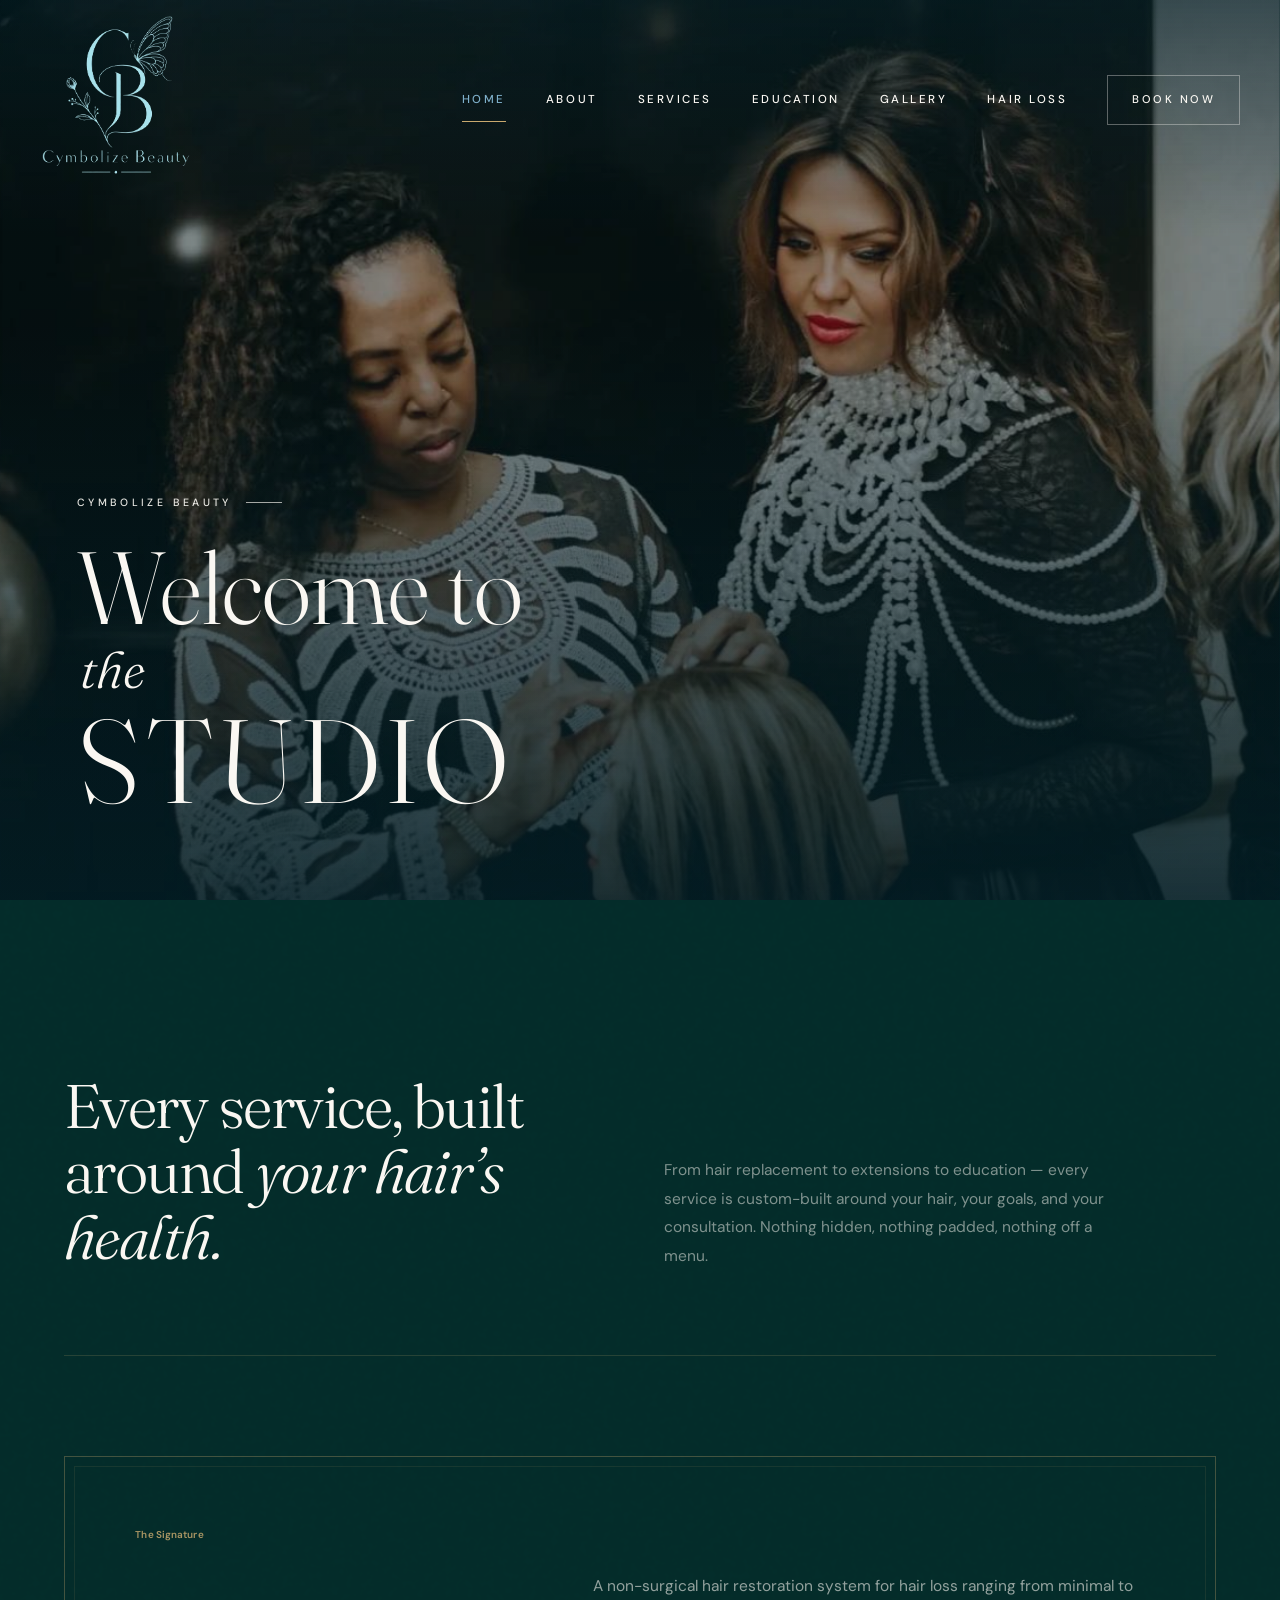
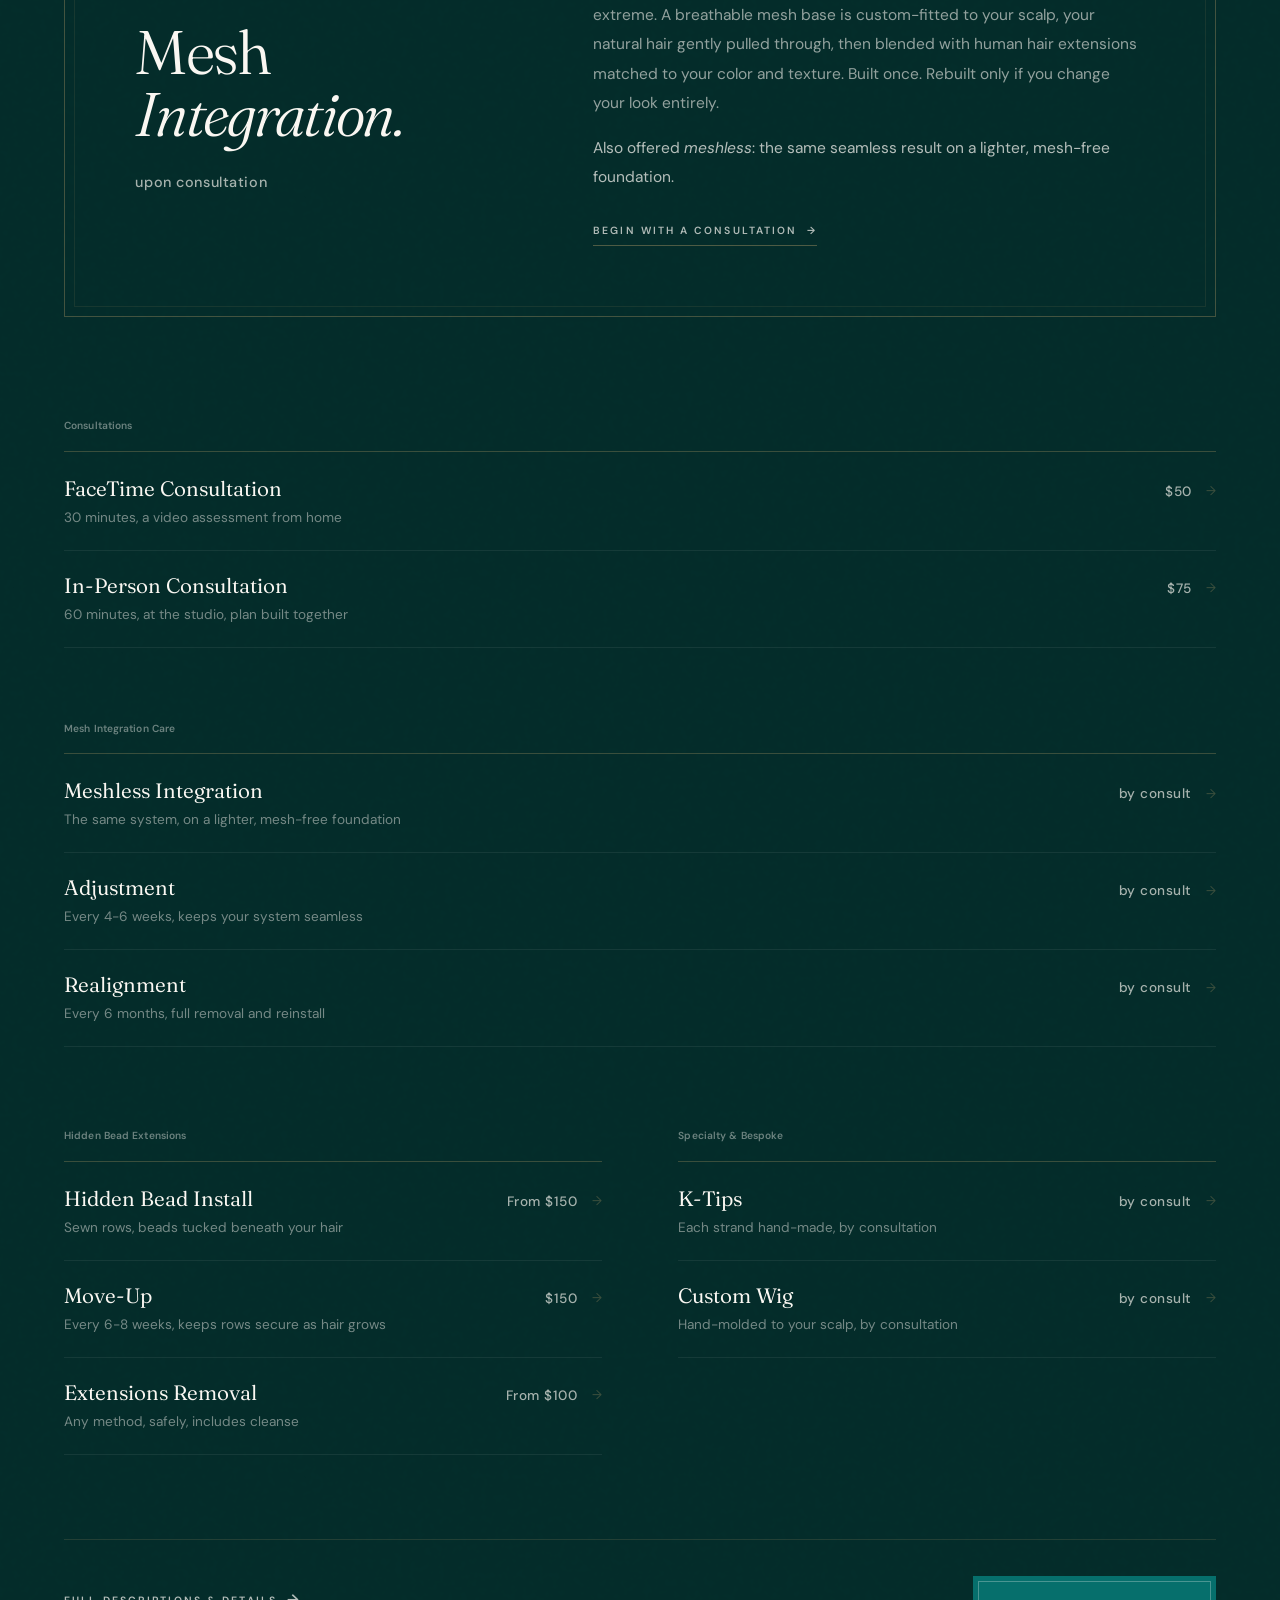
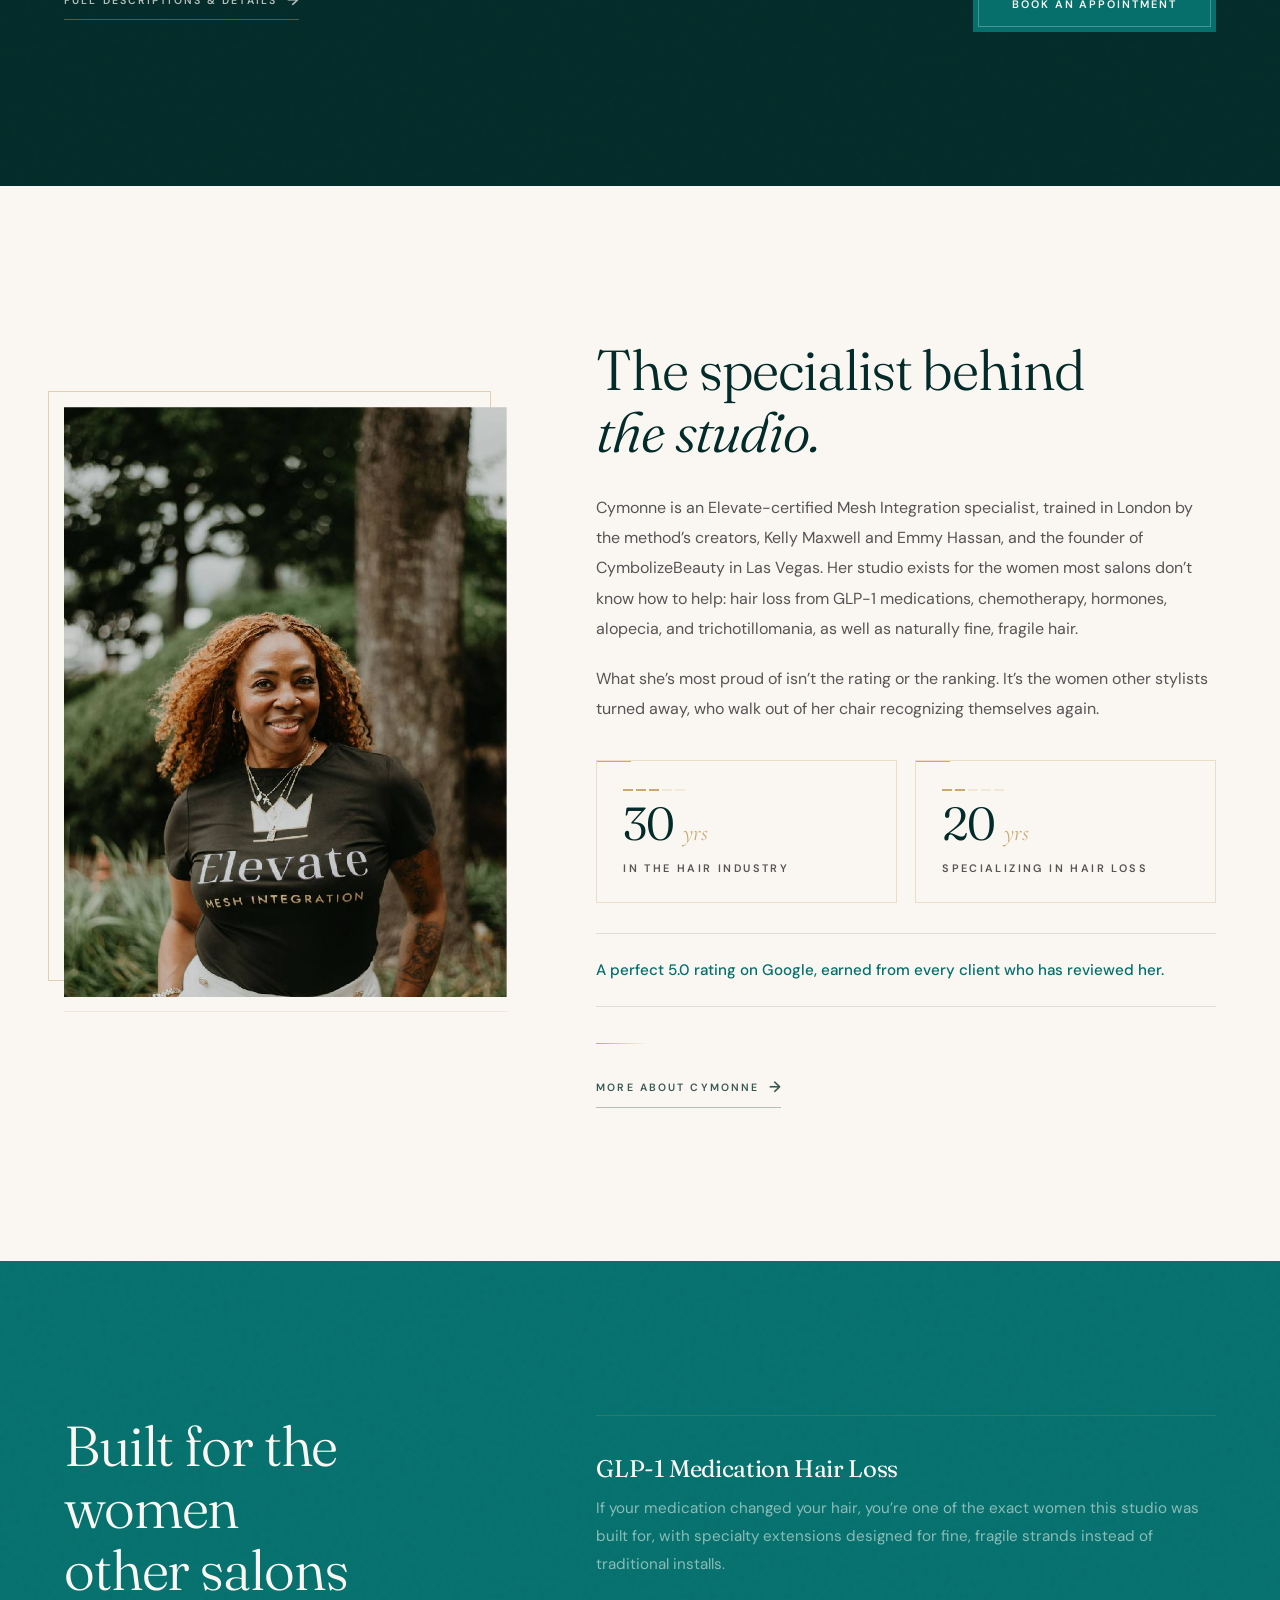
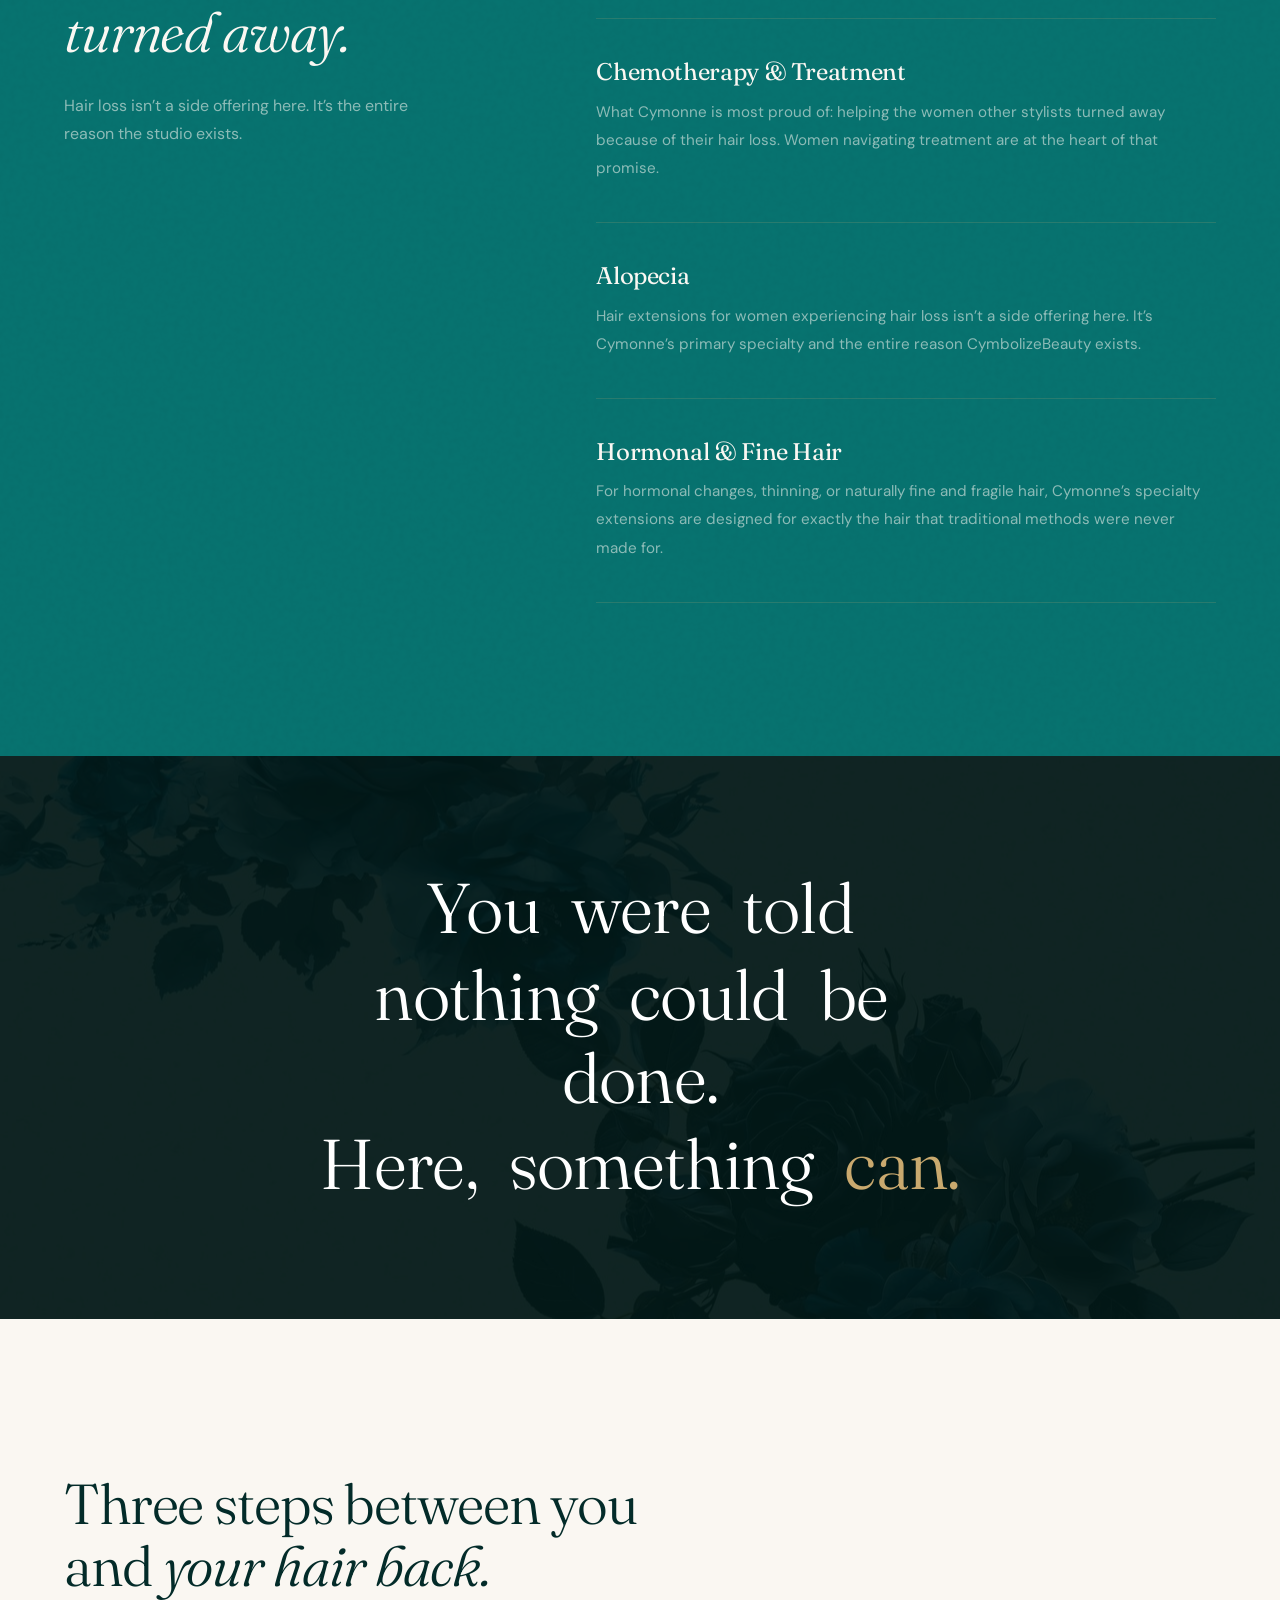
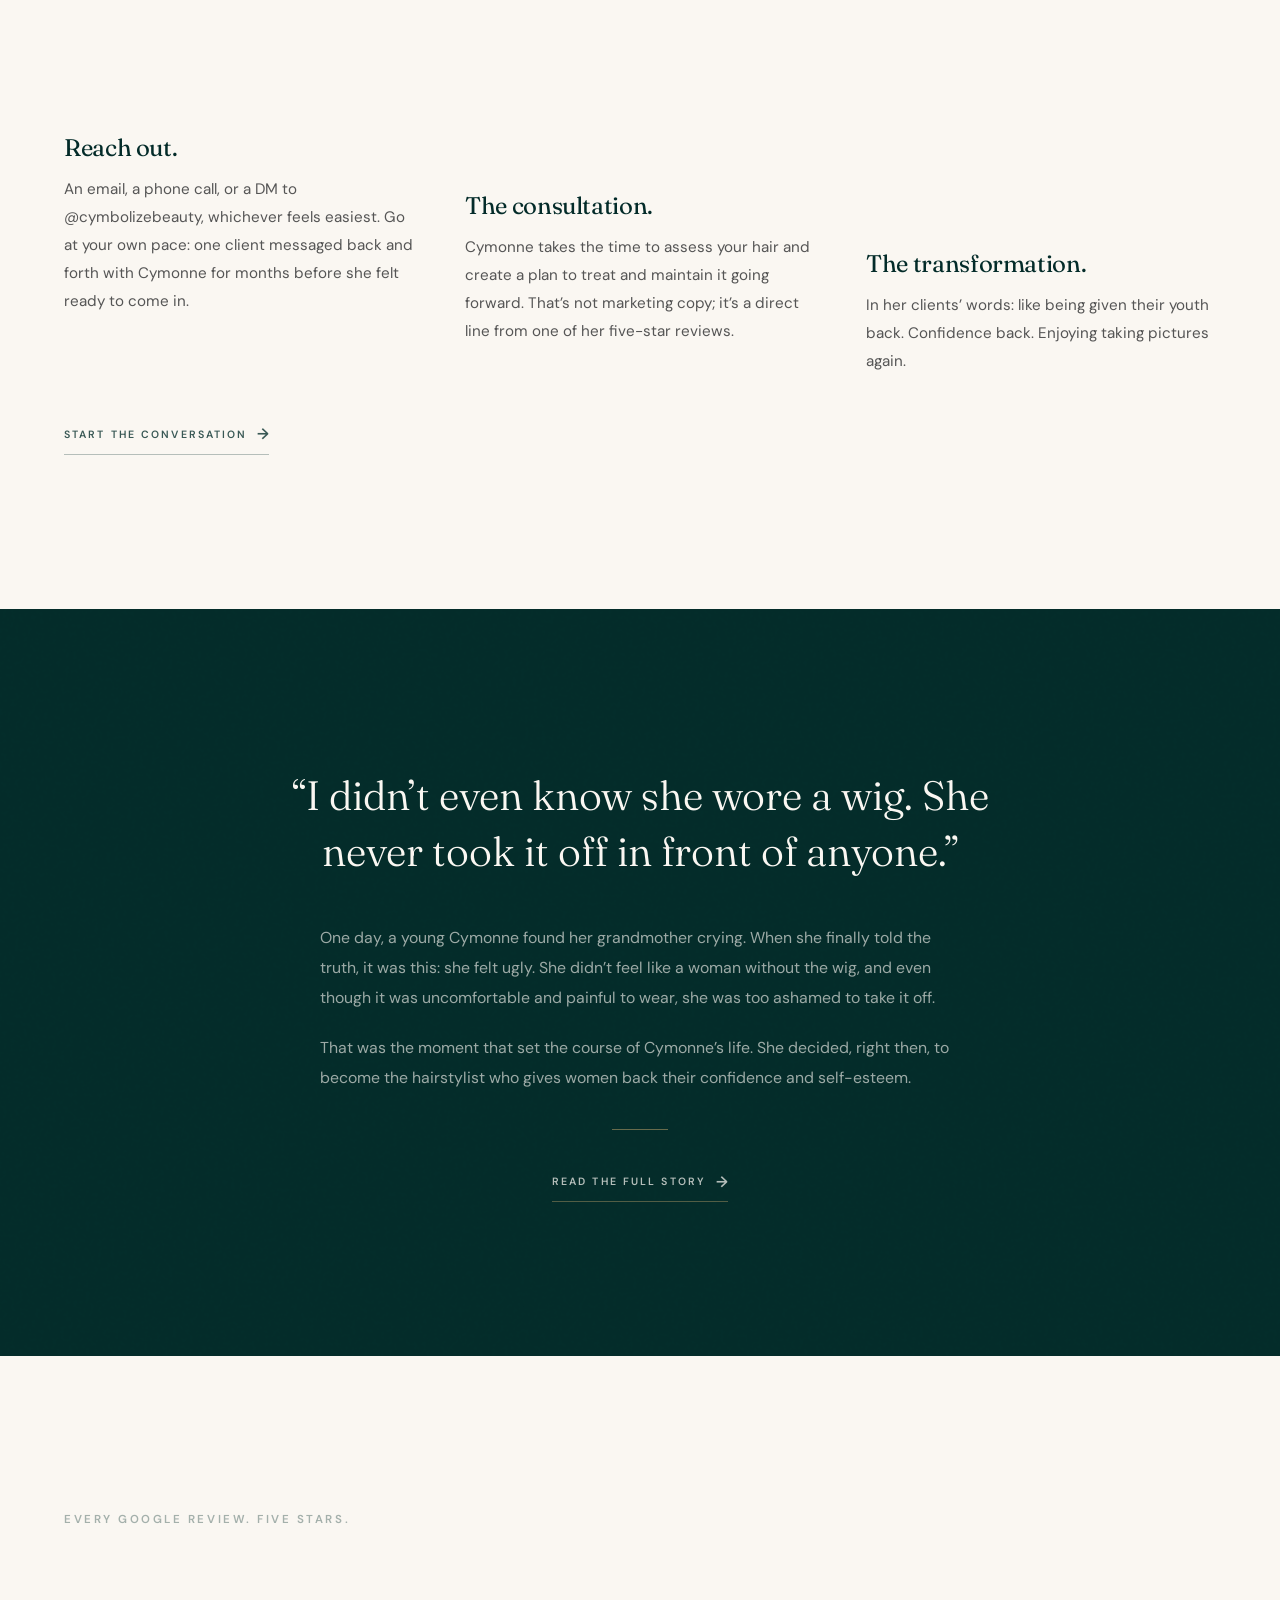
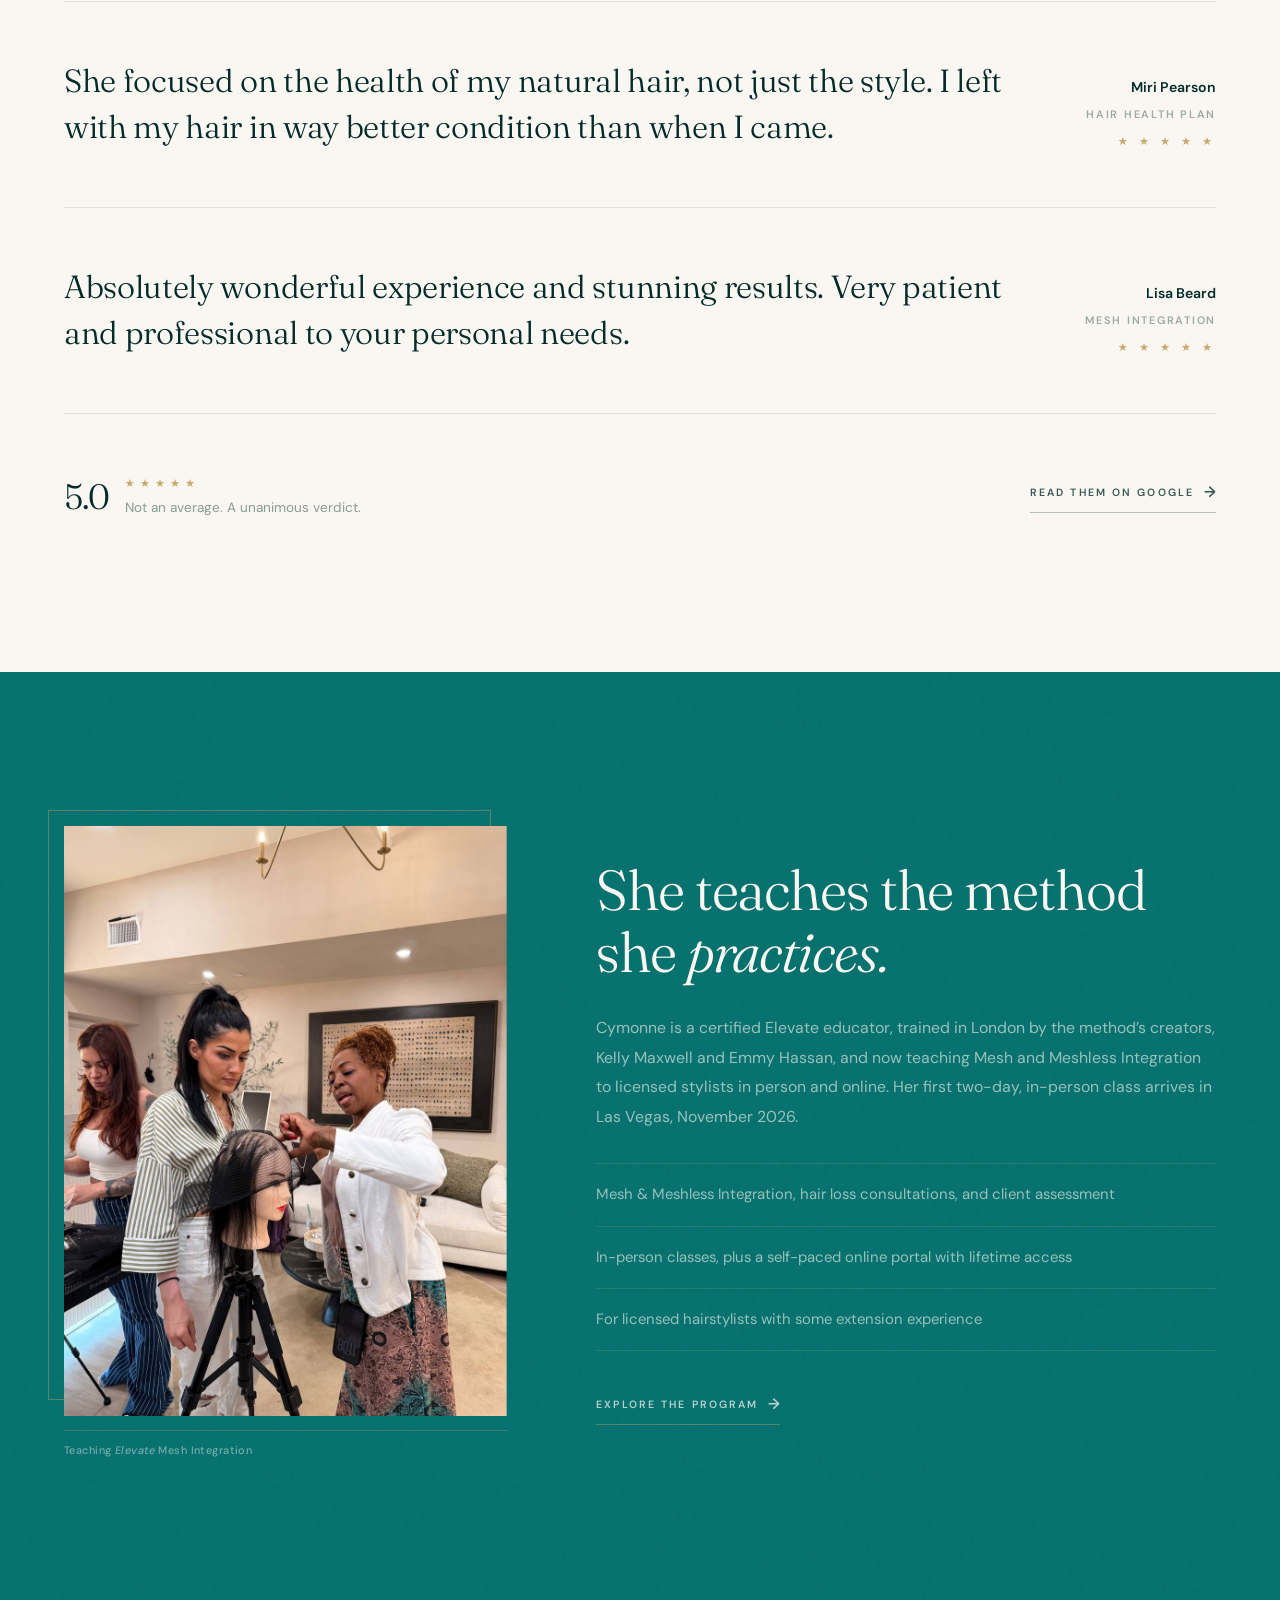
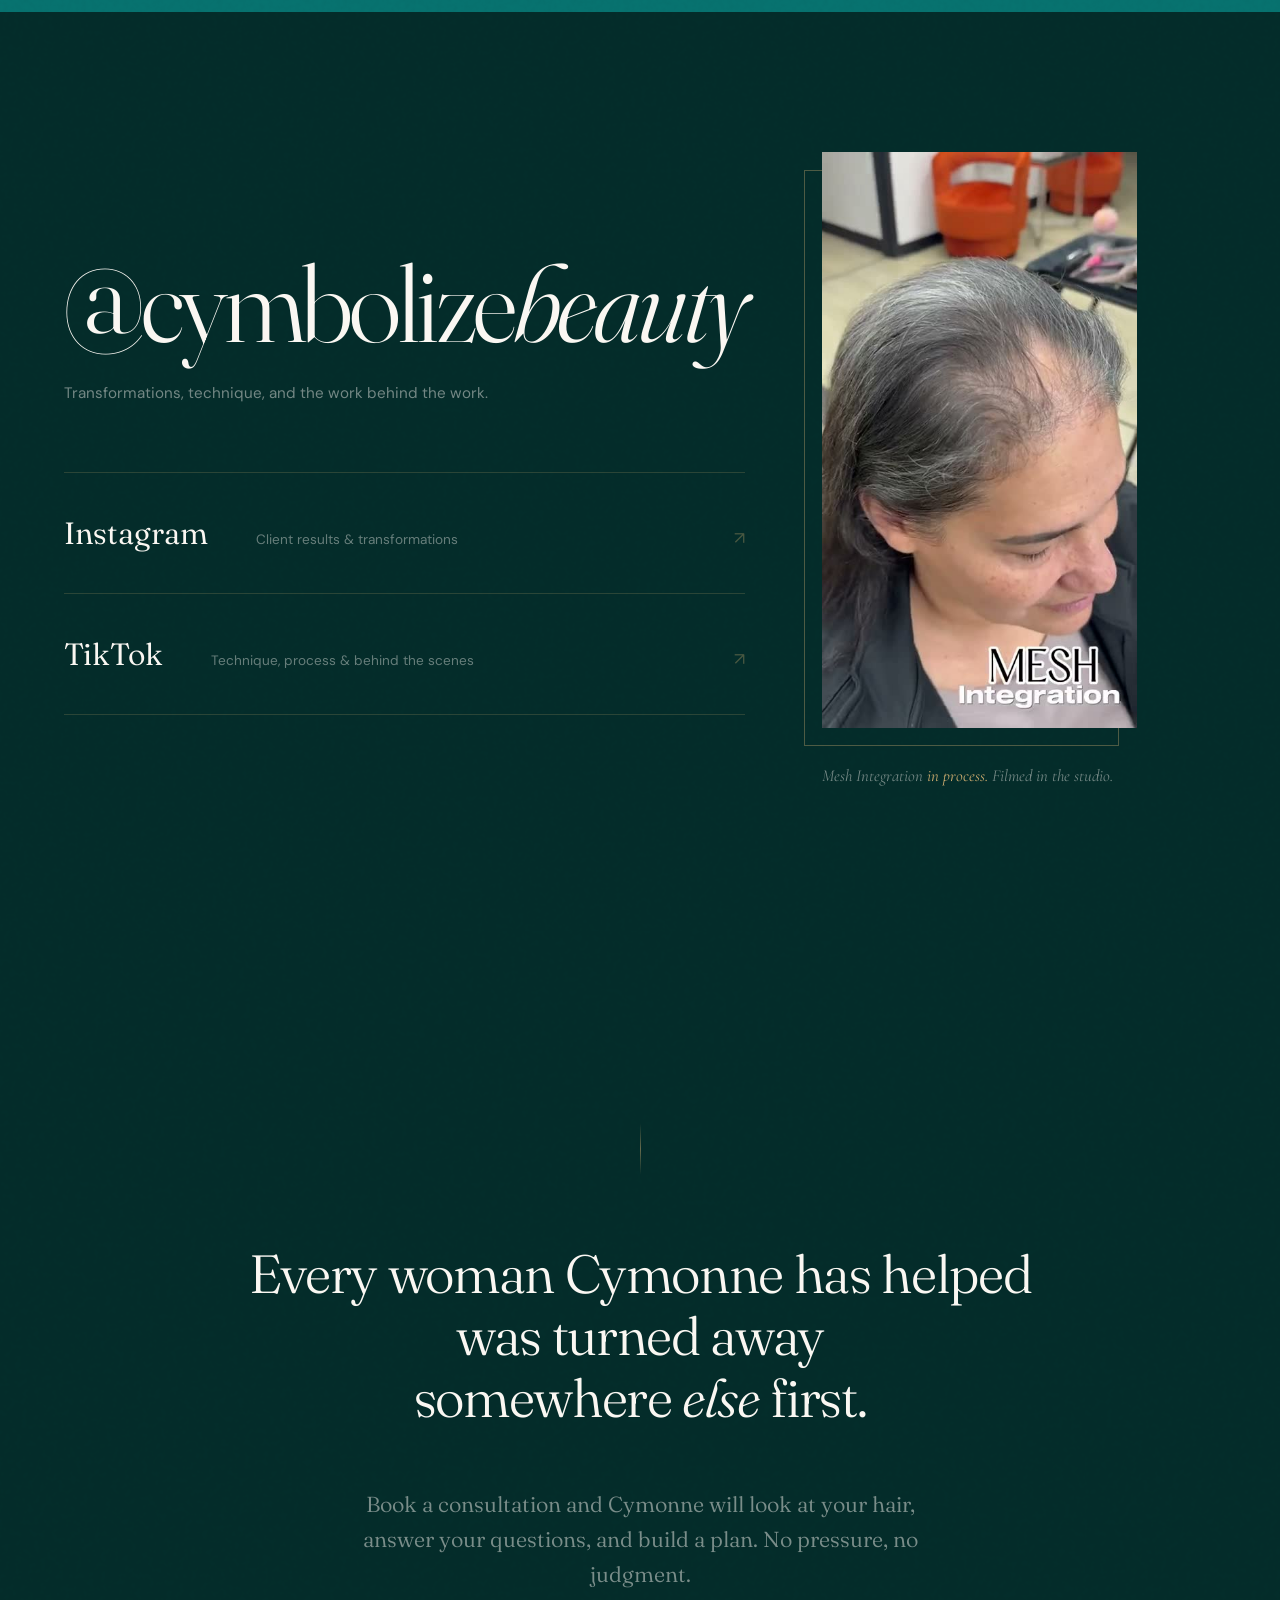
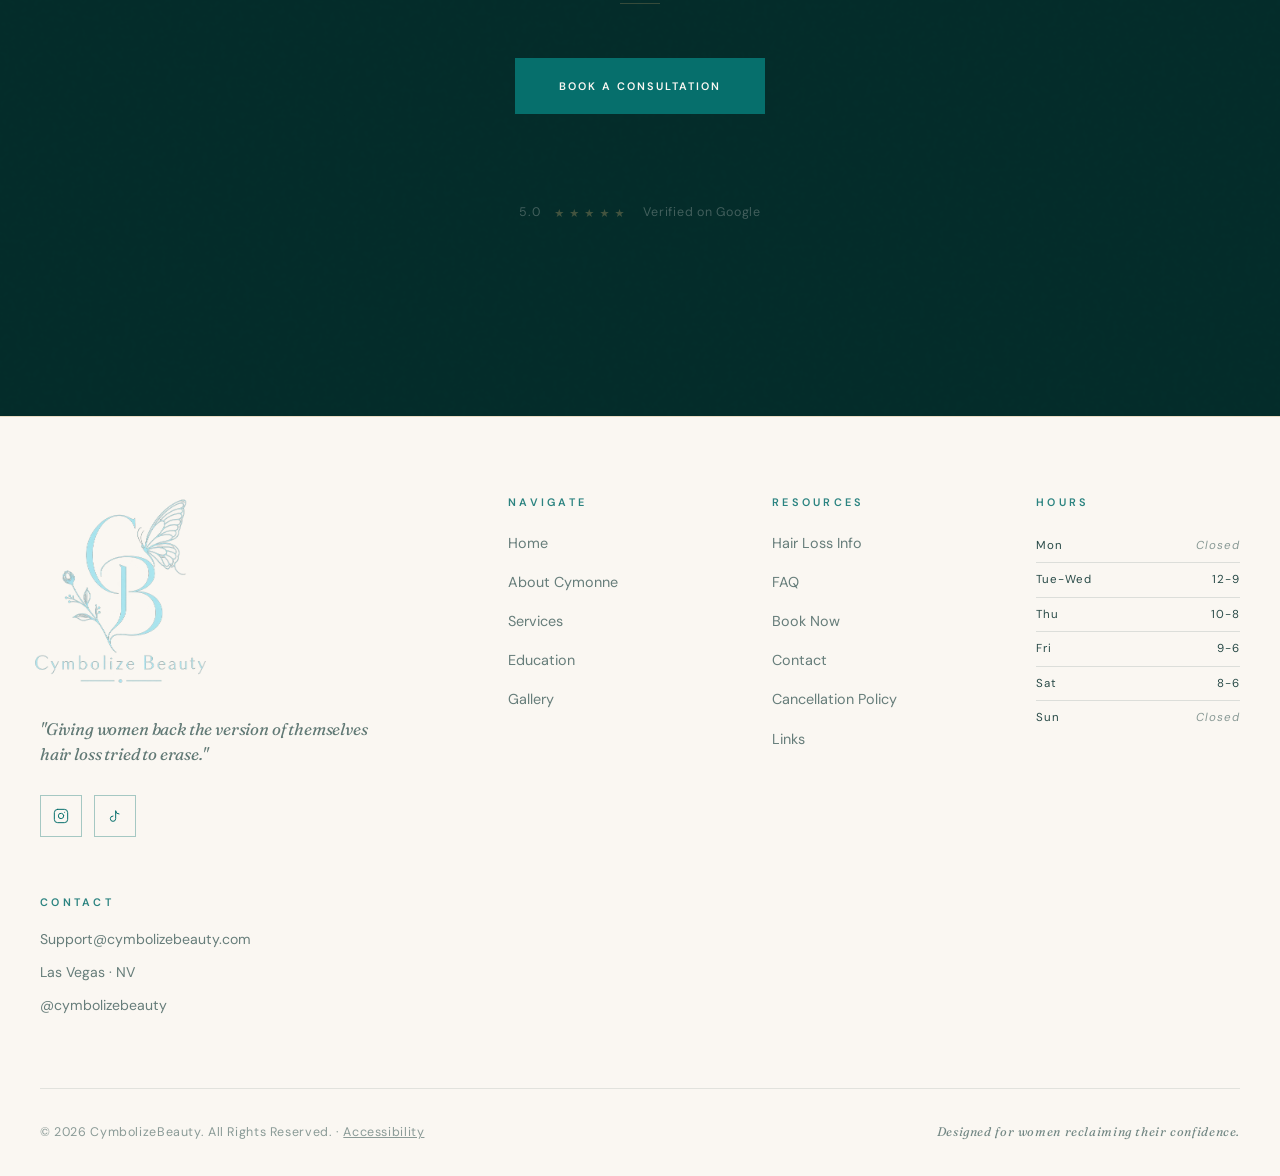
==== commit c291aee5: "Add links page (linktree-style) + footer Links entry sitewide" ====
--- a/index.html
+++ b/index.html
@@ -545,6 +545,7 @@
           <li><a href="https://cymbolizebeauty.glossgenius.com/services" target="_blank" rel="noopener">Book Now</a></li>
           <li><a href="contact.html">Contact</a></li>
           <li><a href="contact.html#policy">Cancellation Policy</a></li>
+          <li><a href="links.html">Links</a></li>
         </ul>
       </div>
       <div class="footer-col">
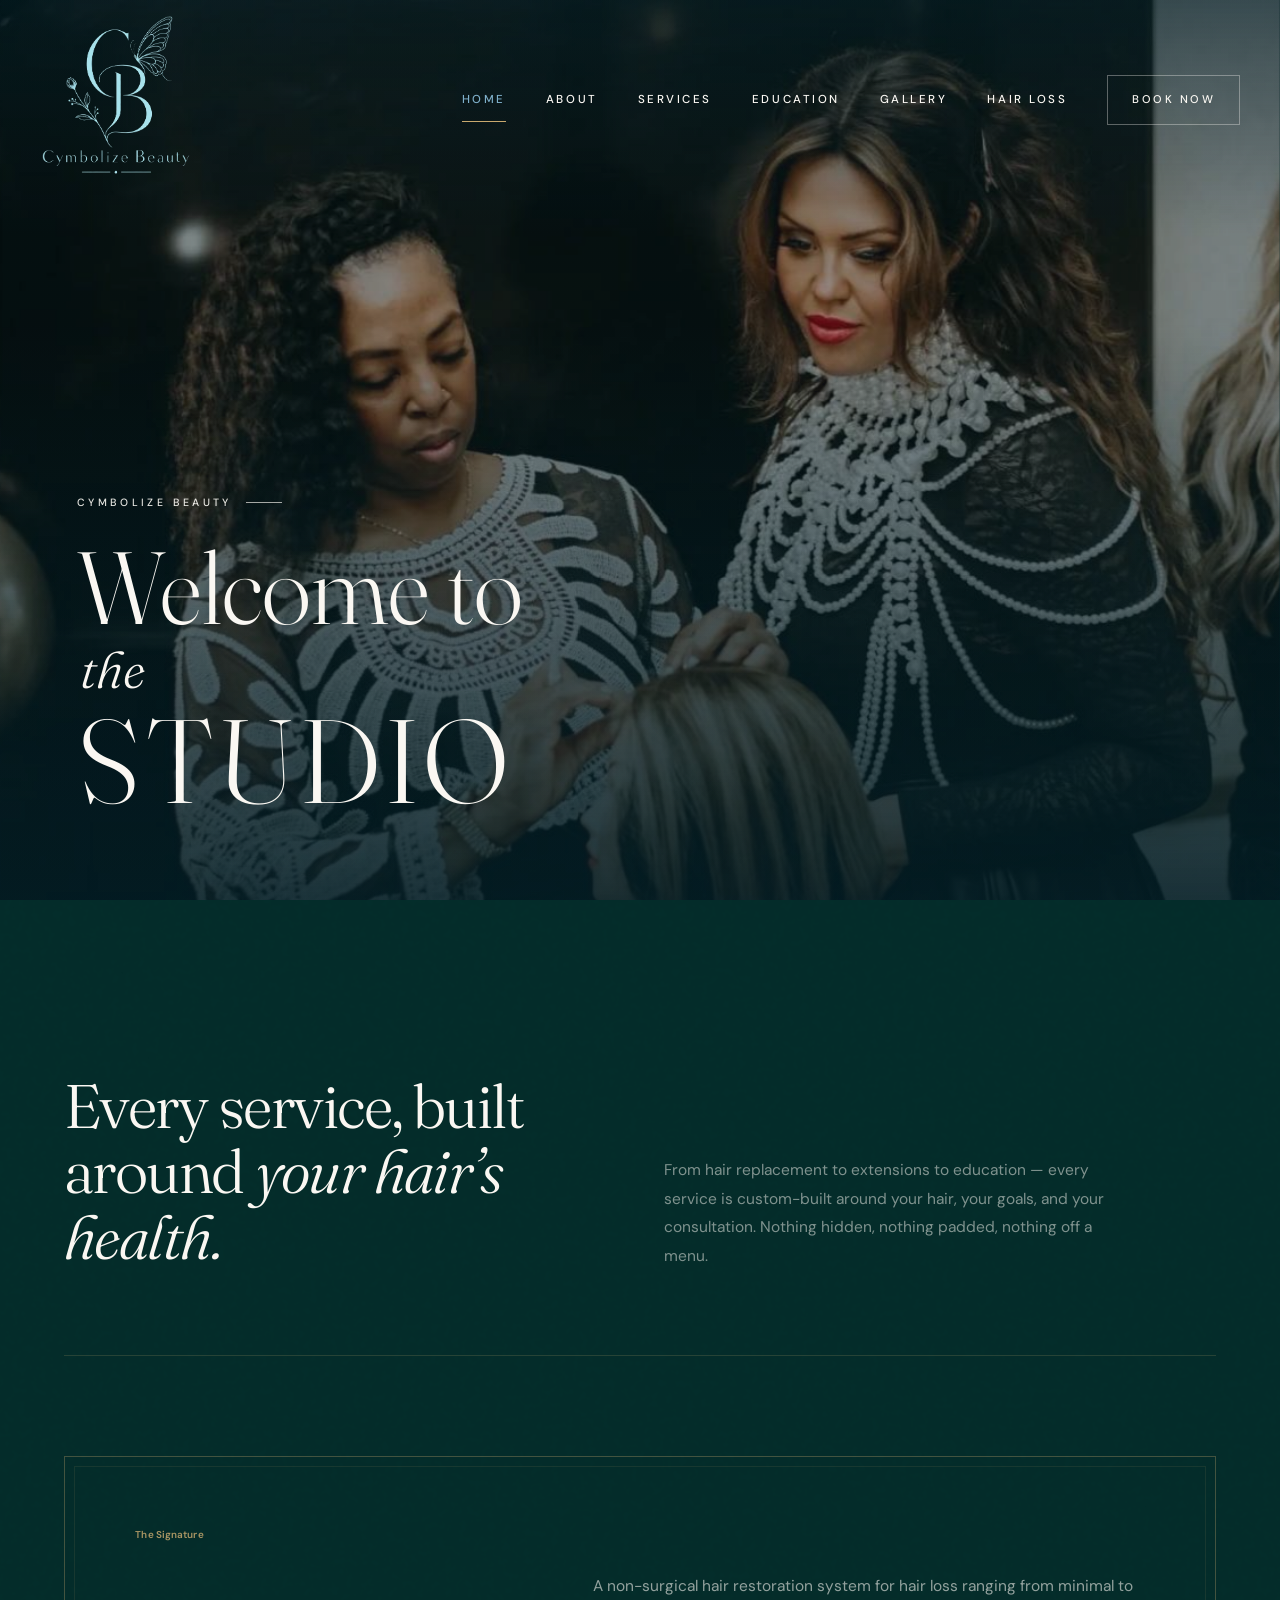
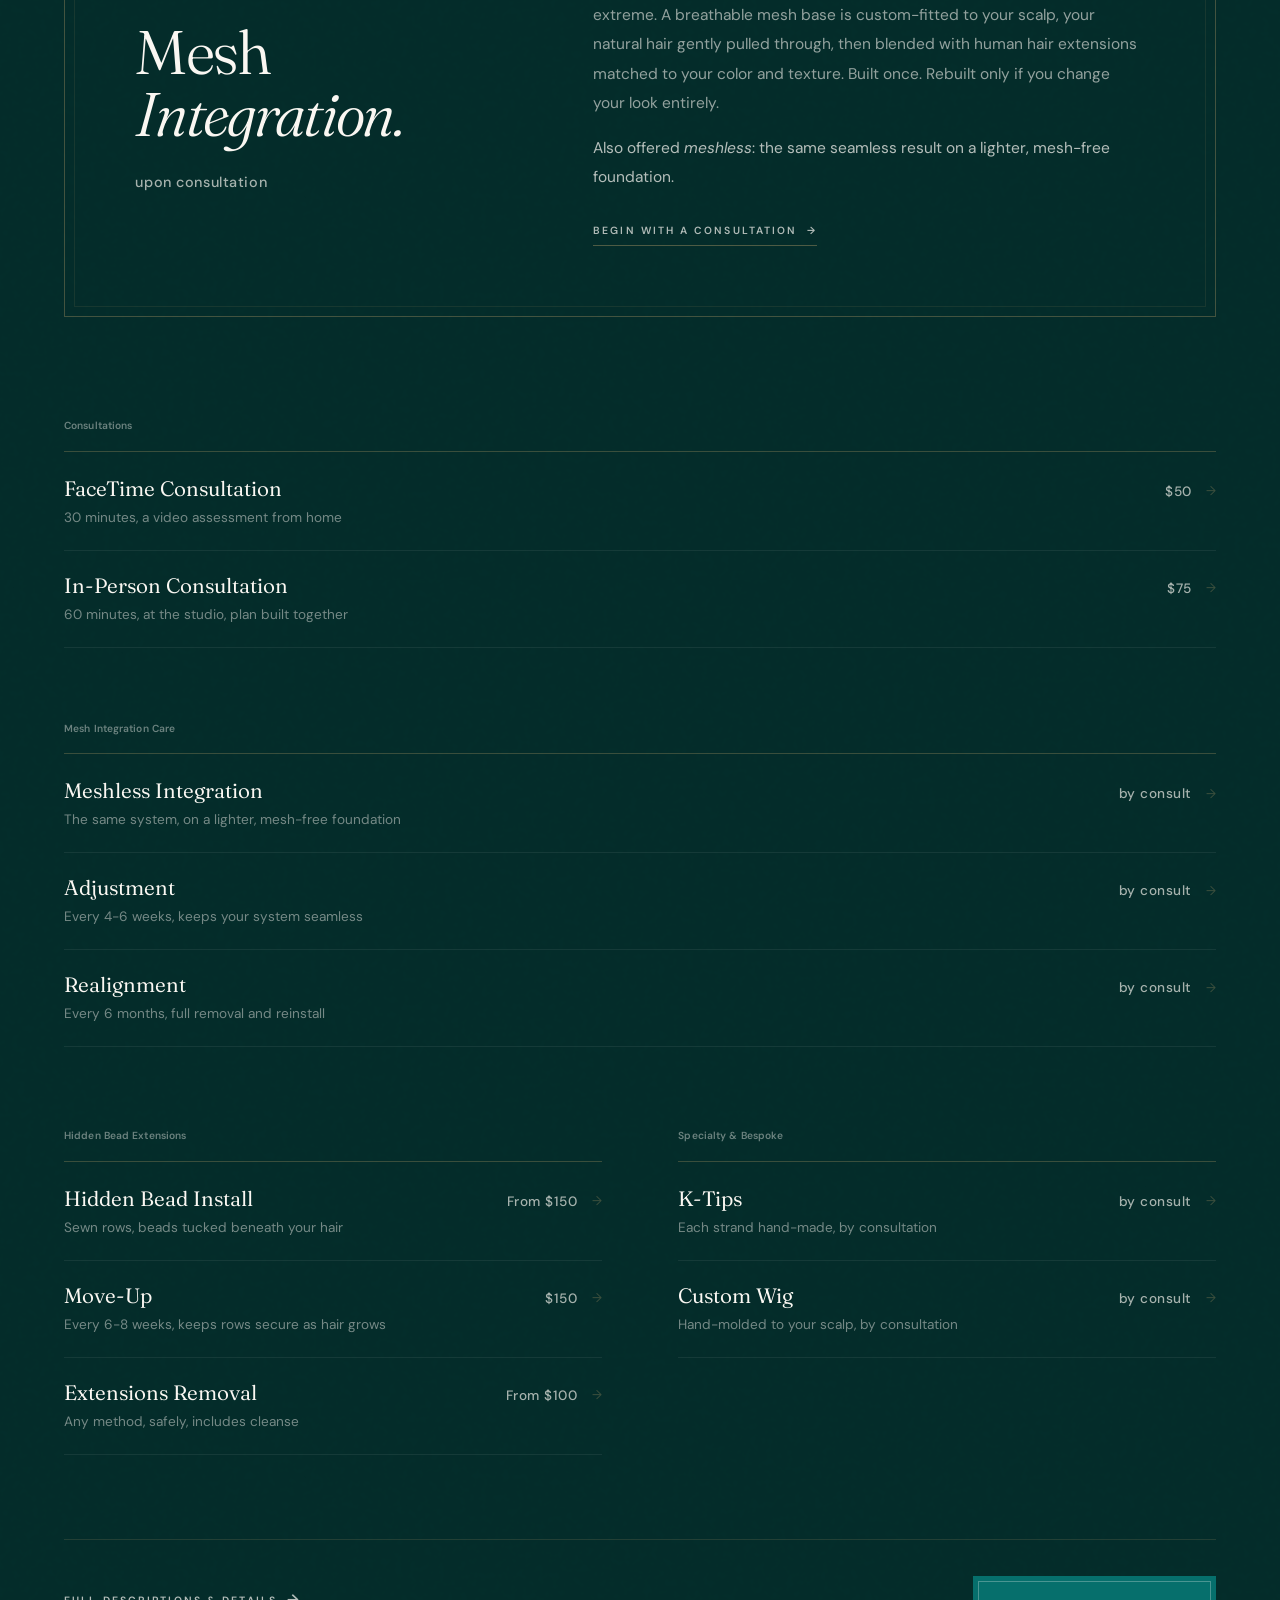
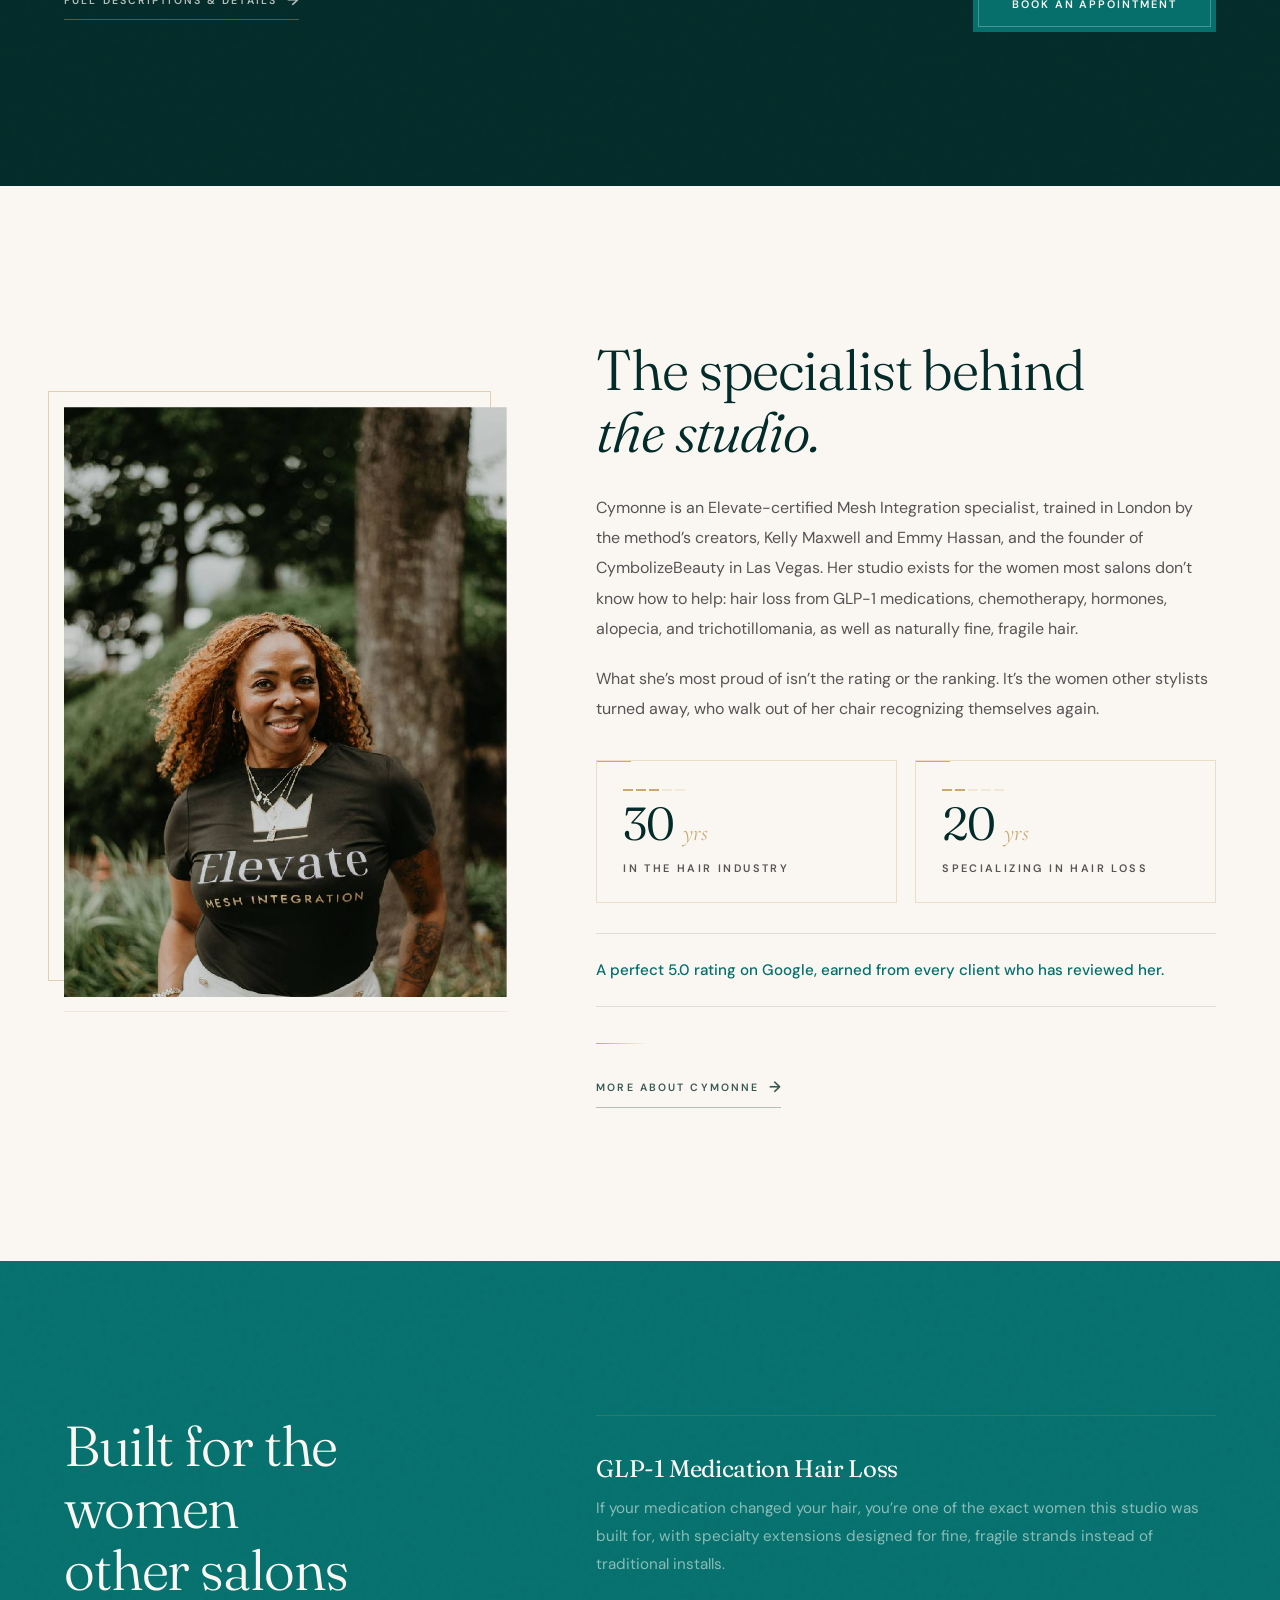
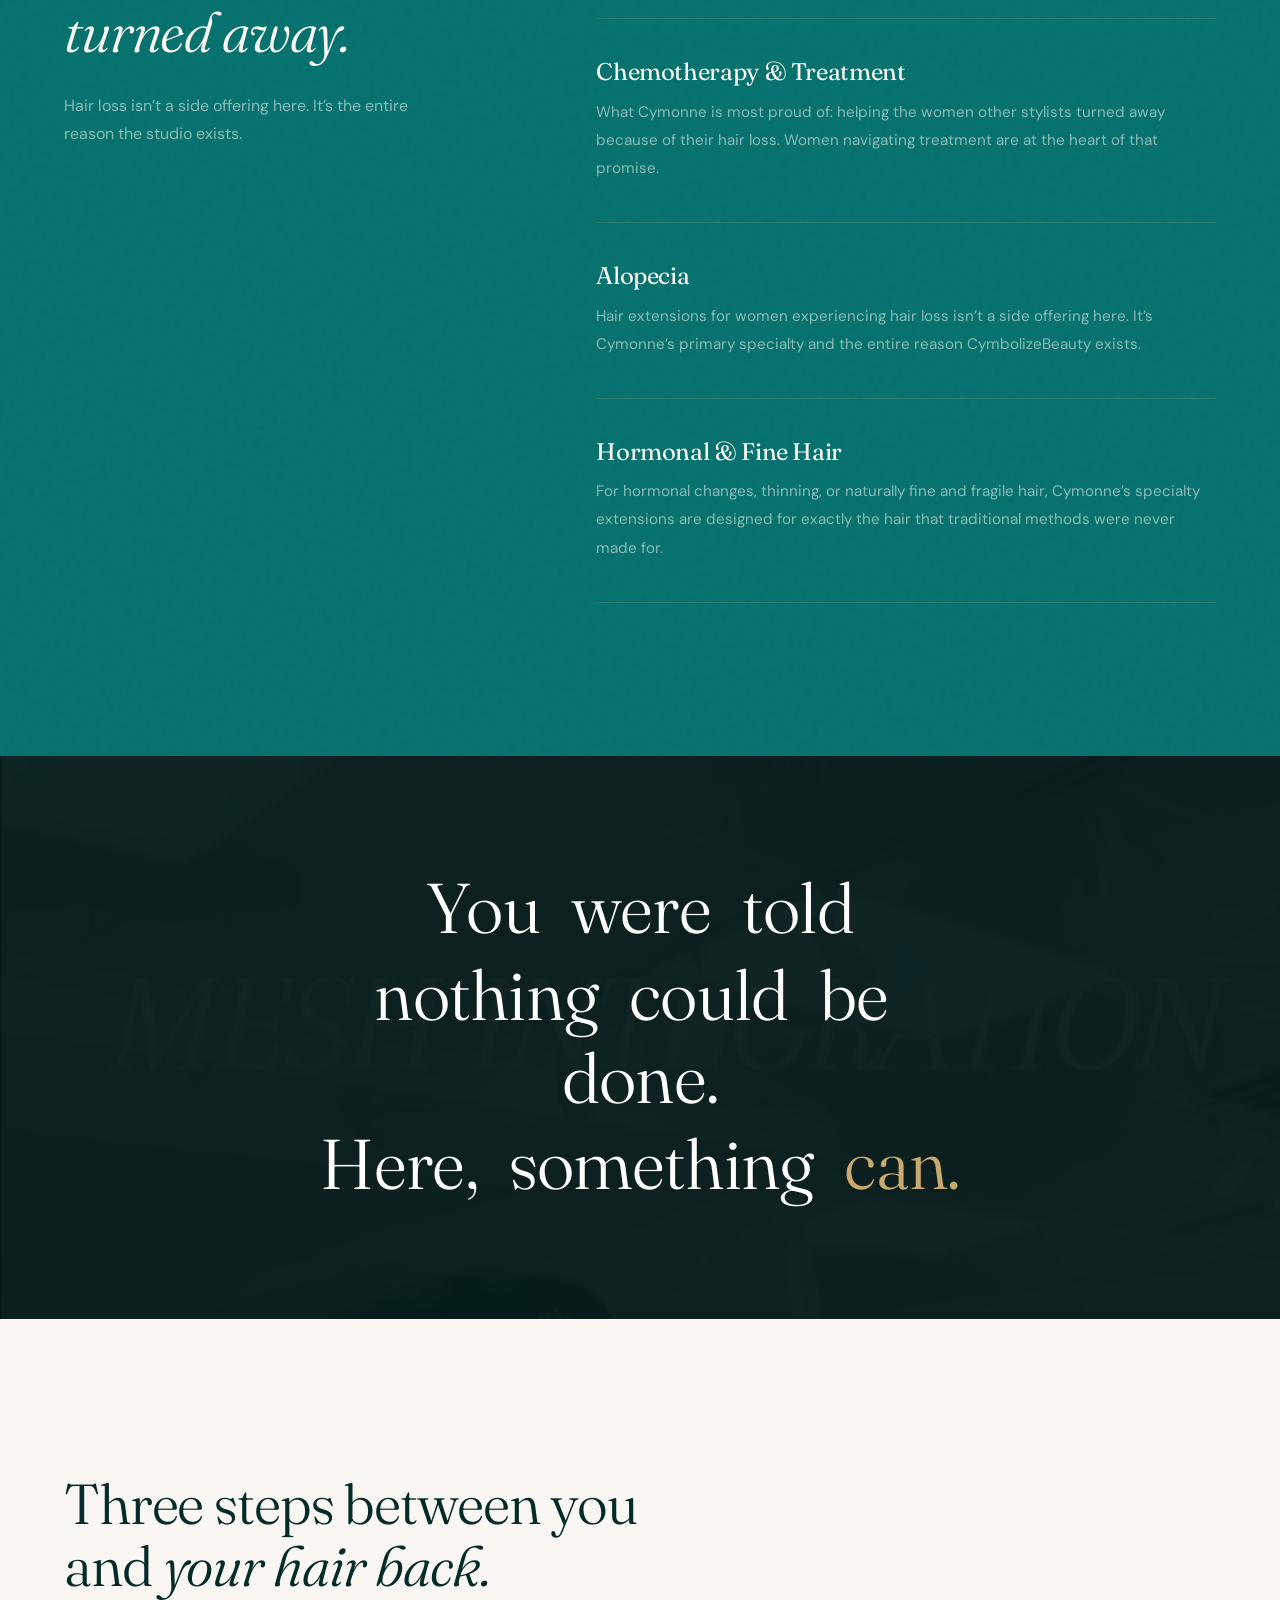
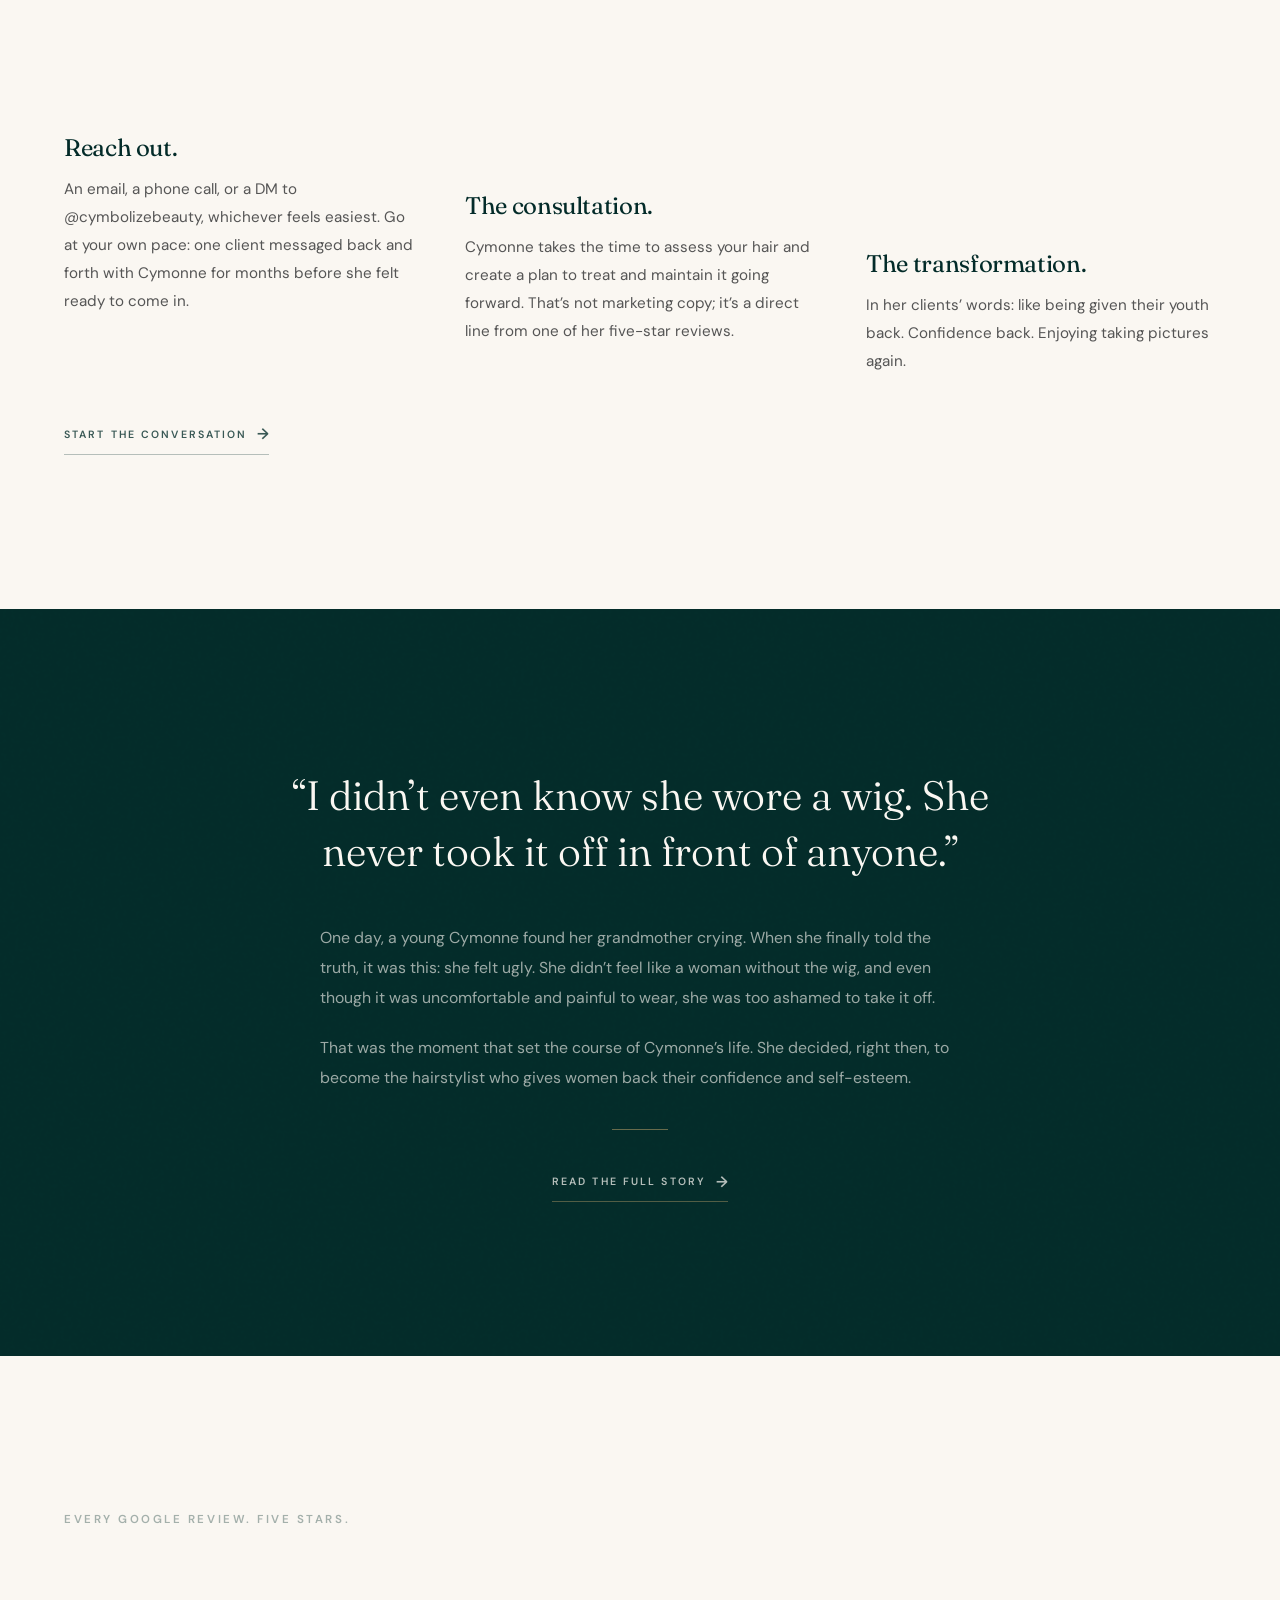
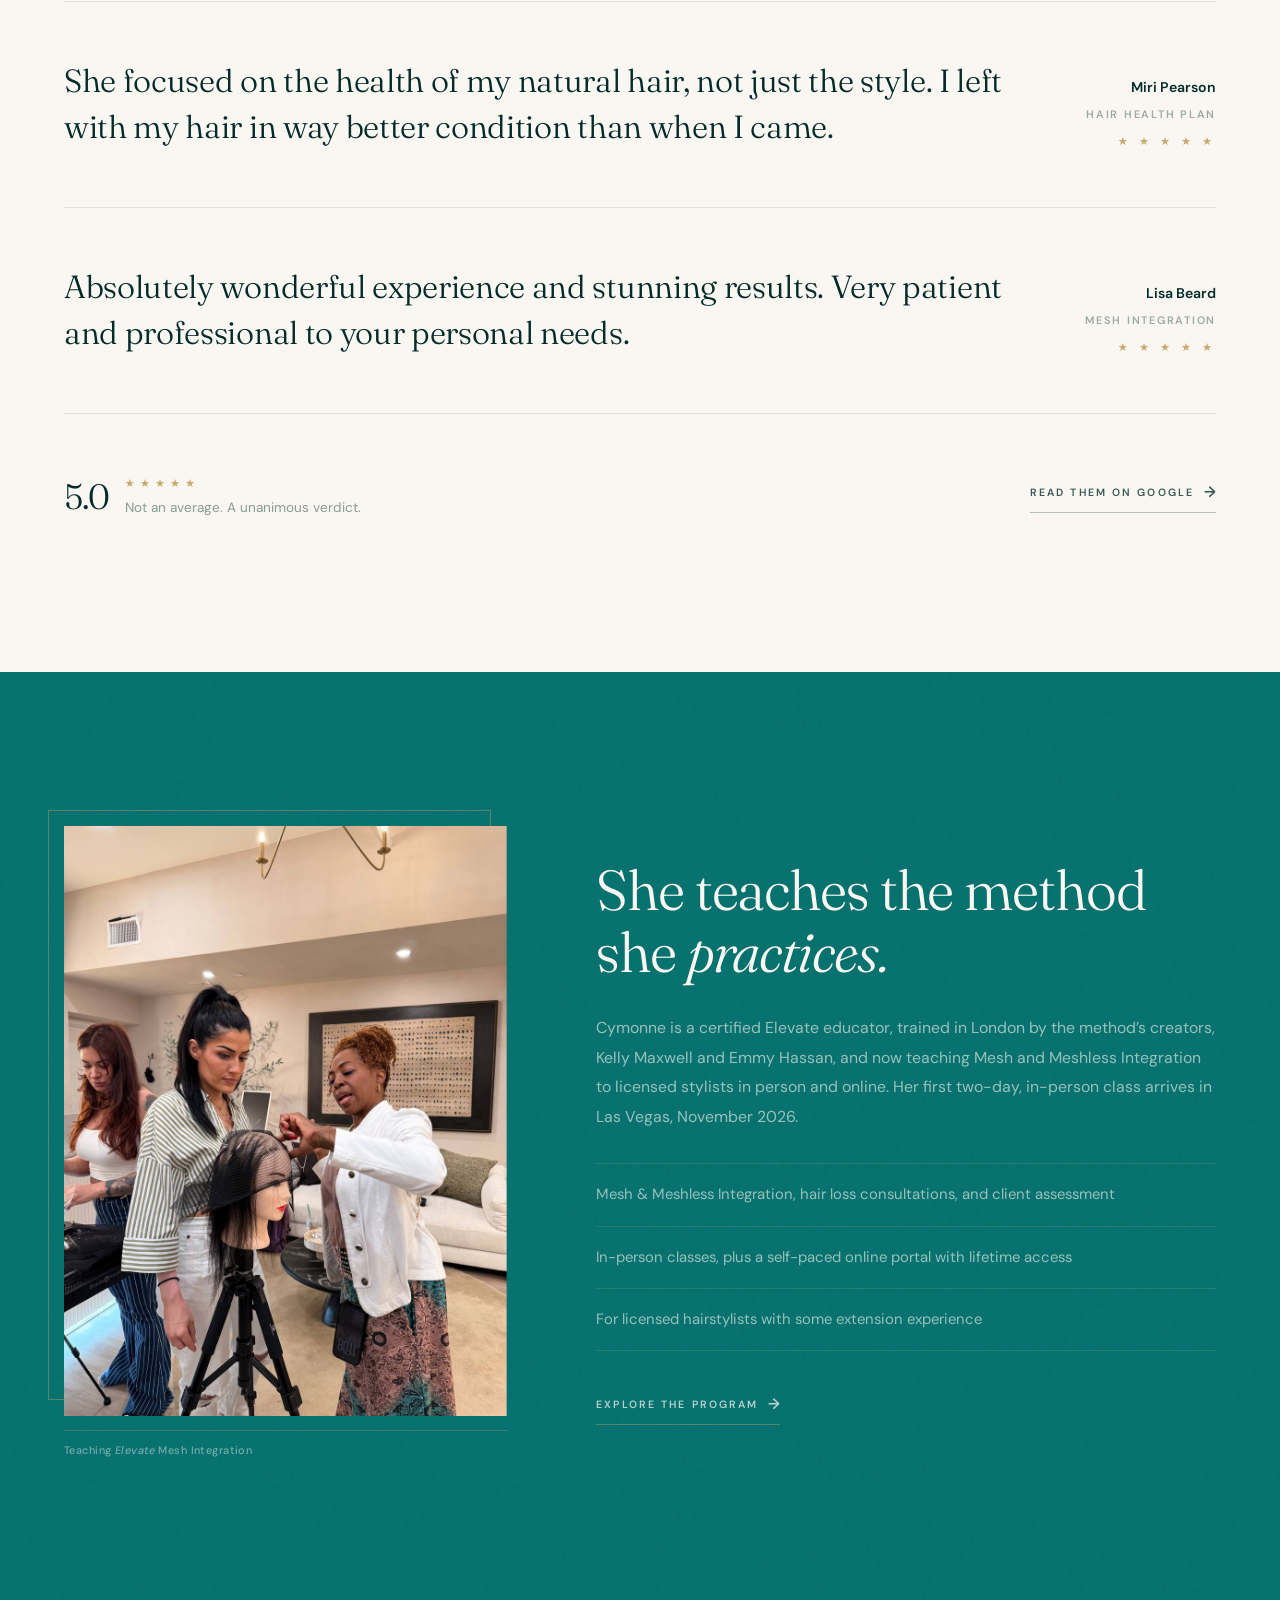
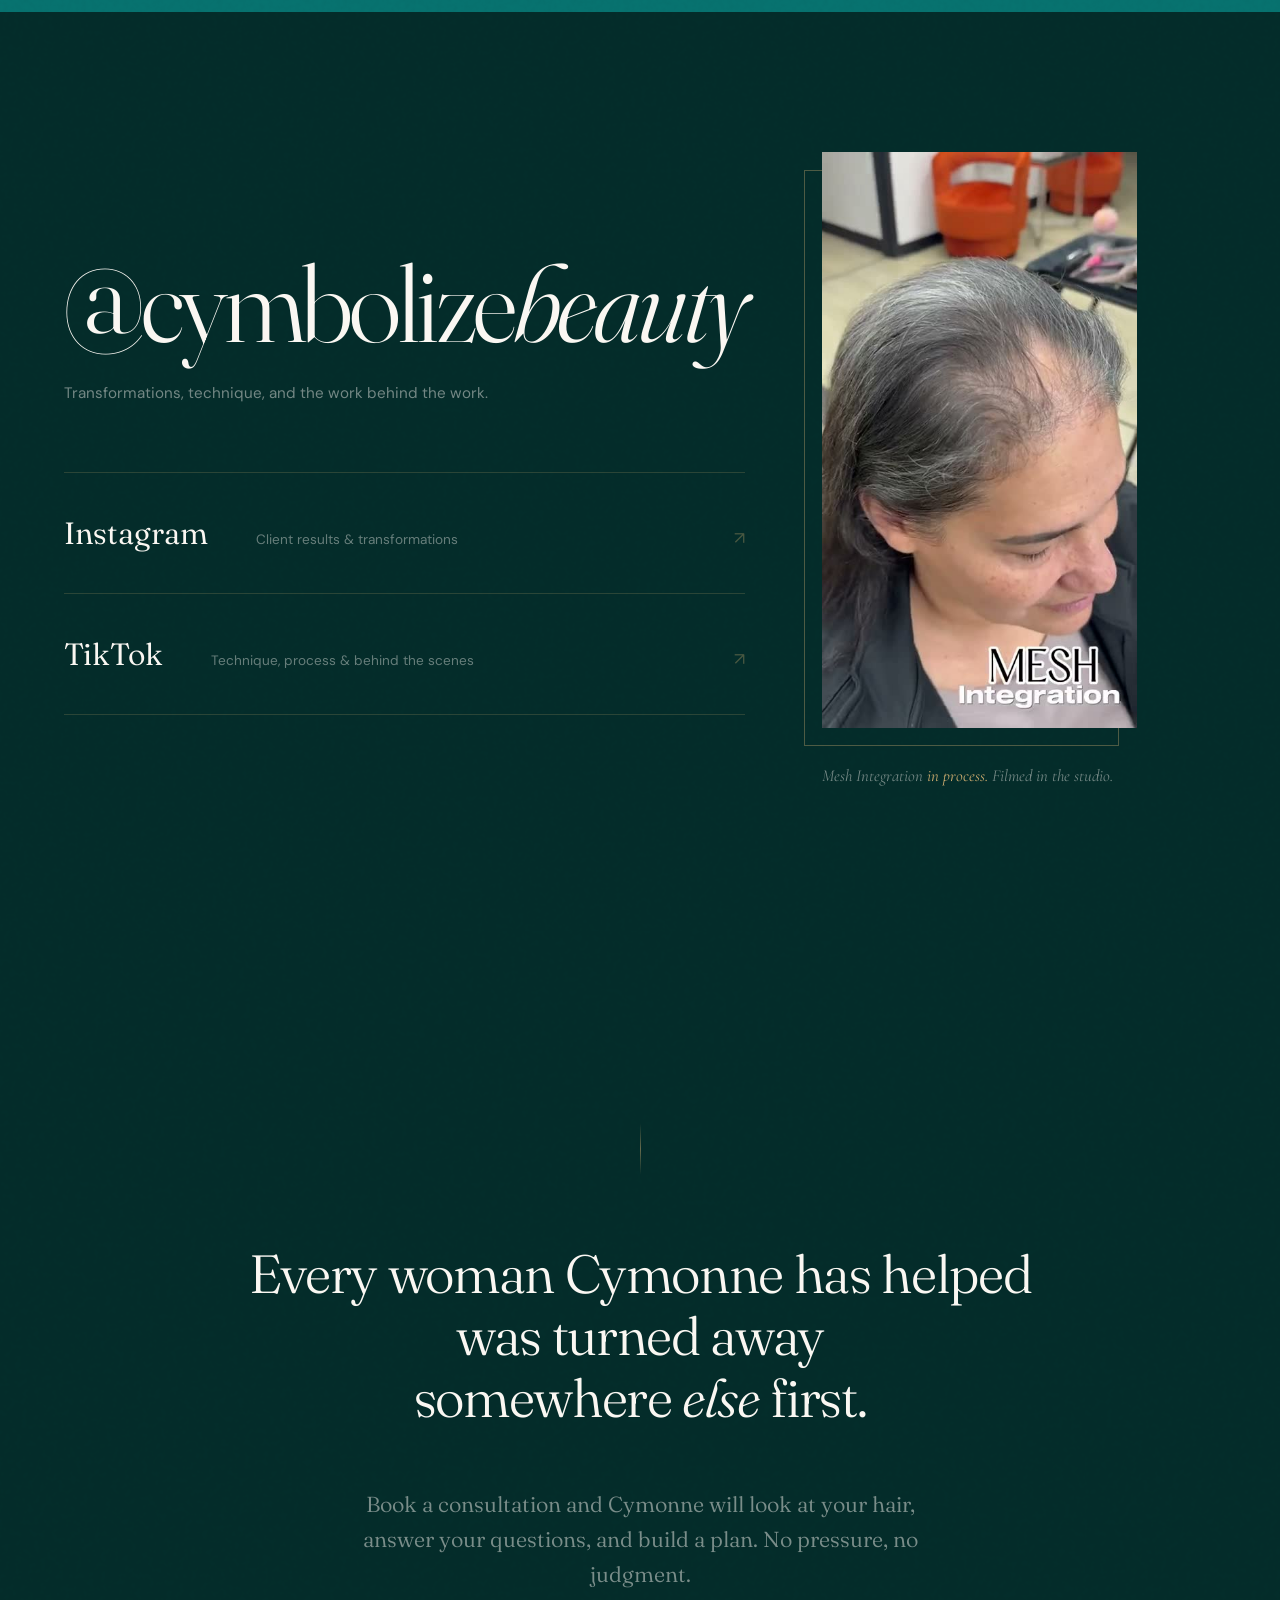
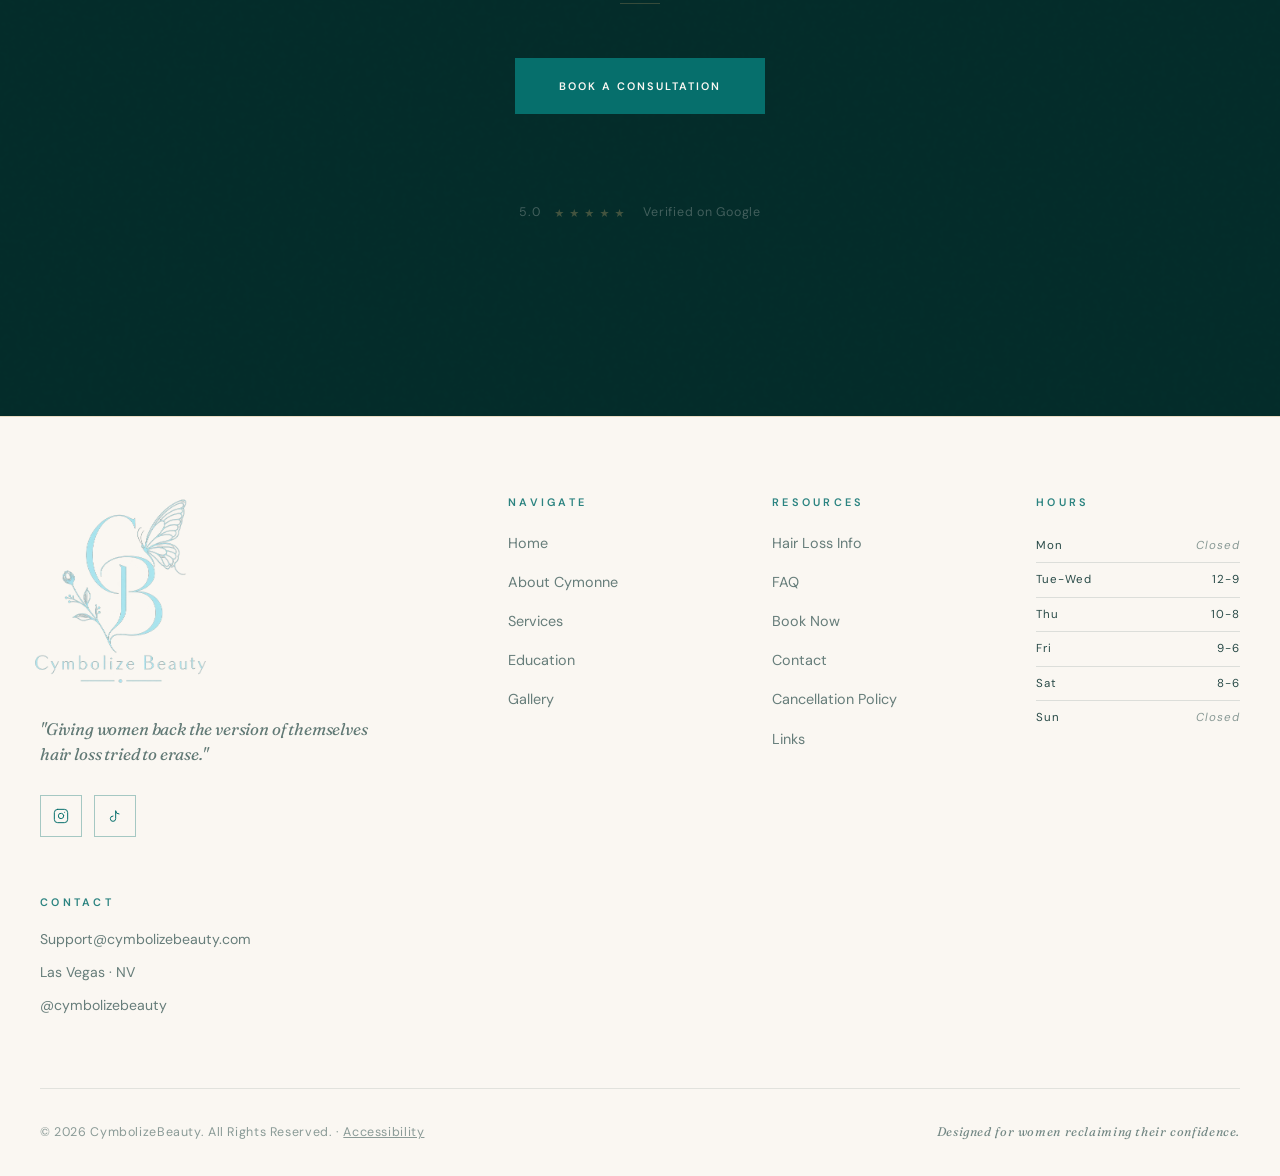
==== commit 8b7d63af: "SEO pass + CTA image update: OG/Twitter tags, schema, geo meta, FAQ schema, home.css mesh-cta, servi" ====
--- a/index.html
+++ b/index.html
@@ -5,11 +5,87 @@
   <meta name="viewport" content="width=device-width, initial-scale=1.0" />
   <title>CymbolizeBeauty | Hair Loss Specialist &amp; Extensions Las Vegas</title>
   <meta name="description" content="Cymonne is Las Vegas's hair loss specialist: Mesh Integration, extensions for alopecia, GLP-1, and chemo hair loss. Ranked #5 hair salon in Las Vegas." />
+  <meta name="keywords" content="hair loss specialist Las Vegas, mesh integration Las Vegas, hair extensions Las Vegas, alopecia hair extensions, GLP-1 hair loss, chemo hair extensions, hidden bead extensions, K-tips Las Vegas, custom wig Las Vegas, hair replacement Las Vegas, Elevate certified" />
+  <meta name="author" content="Cymonne, CymbolizeBeauty" />
+  <meta name="robots" content="index, follow, max-image-preview:large" />
+  <meta name="geo.region" content="US-NV" />
+  <meta name="geo.placename" content="Las Vegas" />
   <link rel="canonical" href="https://cymbolizebeauty.com/" />
+
+  <!-- Open Graph / Facebook -->
+  <meta property="og:type" content="website" />
+  <meta property="og:url" content="https://cymbolizebeauty.com/" />
+  <meta property="og:title" content="CymbolizeBeauty | Hair Loss Specialist &amp; Extensions Las Vegas" />
+  <meta property="og:description" content="Cymonne is Las Vegas's hair loss specialist: Mesh Integration, extensions for alopecia, GLP-1, and chemo hair loss." />
+  <meta property="og:image" content="https://cymbolizebeauty.com/hero.jpg" />
+  <meta property="og:image:alt" content="Cymonne, Elevate-certified hair loss specialist at CymbolizeBeauty in Las Vegas" />
+  <meta property="og:site_name" content="CymbolizeBeauty" />
+  <meta property="og:locale" content="en_US" />
+
+  <!-- Twitter Card -->
+  <meta name="twitter:card" content="summary_large_image" />
+  <meta name="twitter:url" content="https://cymbolizebeauty.com/" />
+  <meta name="twitter:title" content="CymbolizeBeauty | Hair Loss Specialist &amp; Extensions Las Vegas" />
+  <meta name="twitter:description" content="Cymonne is Las Vegas's hair loss specialist: Mesh Integration, extensions for alopecia, GLP-1, and chemo hair loss." />
+  <meta name="twitter:image" content="https://cymbolizebeauty.com/hero.jpg" />
   <link rel="preconnect" href="https://fonts.googleapis.com" />
   <link rel="preconnect" href="https://fonts.gstatic.com" crossorigin />
   <link rel="stylesheet" href="styles.css?v=20260819b" />
   <link rel="stylesheet" href="home.css?v=20260819b" />
+
+  <!-- LocalBusiness / BeautySalon Schema -->
+  <script type="application/ld+json">
+  {
+    "@context": "https://schema.org",
+    "@type": "BeautySalon",
+    "@id": "https://cymbolizebeauty.com/#business",
+    "name": "CymbolizeBeauty",
+    "alternateName": "Cymbolize Beauty",
+    "description": "Las Vegas hair loss specialist offering Mesh Integration, custom hair replacement systems, and specialty hair extensions for alopecia, GLP-1 medication hair loss, chemotherapy hair loss, hormonal thinning, and fine, fragile hair.",
+    "url": "https://cymbolizebeauty.com/",
+    "email": "Support@cymbolizebeauty.com",
+    "image": "https://cymbolizebeauty.com/hero.jpg",
+    "logo": "https://cymbolizebeauty.com/logo.webp",
+    "priceRange": "$$-$$$",
+    "address": {
+      "@type": "PostalAddress",
+      "addressLocality": "Las Vegas",
+      "addressRegion": "NV",
+      "addressCountry": "US"
+    },
+    "areaServed": {
+      "@type": "City",
+      "name": "Las Vegas"
+    },
+    "founder": {
+      "@type": "Person",
+      "name": "Cymonne",
+      "jobTitle": "Elevate-Certified Mesh Integration Specialist"
+    },
+    "sameAs": [
+      "https://instagram.com/cymbolizebeauty",
+      "https://tiktok.com/@cymbolizebeauty"
+    ],
+    "openingHoursSpecification": [
+      { "@type": "OpeningHoursSpecification", "dayOfWeek": "Tuesday", "opens": "12:00", "closes": "21:00" },
+      { "@type": "OpeningHoursSpecification", "dayOfWeek": "Wednesday", "opens": "12:00", "closes": "21:00" },
+      { "@type": "OpeningHoursSpecification", "dayOfWeek": "Thursday", "opens": "10:00", "closes": "20:00" },
+      { "@type": "OpeningHoursSpecification", "dayOfWeek": "Friday", "opens": "09:00", "closes": "18:00" },
+      { "@type": "OpeningHoursSpecification", "dayOfWeek": "Saturday", "opens": "08:00", "closes": "18:00" }
+    ],
+    "hasOfferCatalog": {
+      "@type": "OfferCatalog",
+      "name": "Hair Replacement &amp; Extension Services",
+      "itemListElement": [
+        { "@type": "Offer", "itemOffered": { "@type": "Service", "name": "Mesh Integration", "description": "Non-surgical hair restoration system for hair loss ranging from minimal to extreme." }},
+        { "@type": "Offer", "itemOffered": { "@type": "Service", "name": "Meshless Integration", "description": "Seamless integration on a lighter, mesh-free foundation." }},
+        { "@type": "Offer", "itemOffered": { "@type": "Service", "name": "Hidden Bead Extensions", "description": "Discreet sewn-in extensions with beads tucked beneath natural hair." }},
+        { "@type": "Offer", "itemOffered": { "@type": "Service", "name": "K-Tips", "description": "Individual keratin-bonded strand extensions, hand-made per client." }},
+        { "@type": "Offer", "itemOffered": { "@type": "Service", "name": "Custom Wig", "description": "Fully bespoke wig hand-molded to the client's scalp." }}
+      ]
+    }
+  }
+  </script>
 </head>
 <body>
 
--- a/home.css
+++ b/home.css
@@ -151,7 +151,7 @@
 .qb-section {
   position: relative;
   min-height: 60vh;
-  background: url('roses-banner.jpg') center / cover no-repeat;
+  background: url('mesh-cta.jpg') center top / cover no-repeat;
   background-attachment: scroll;
   display: flex;
   align-items: center;
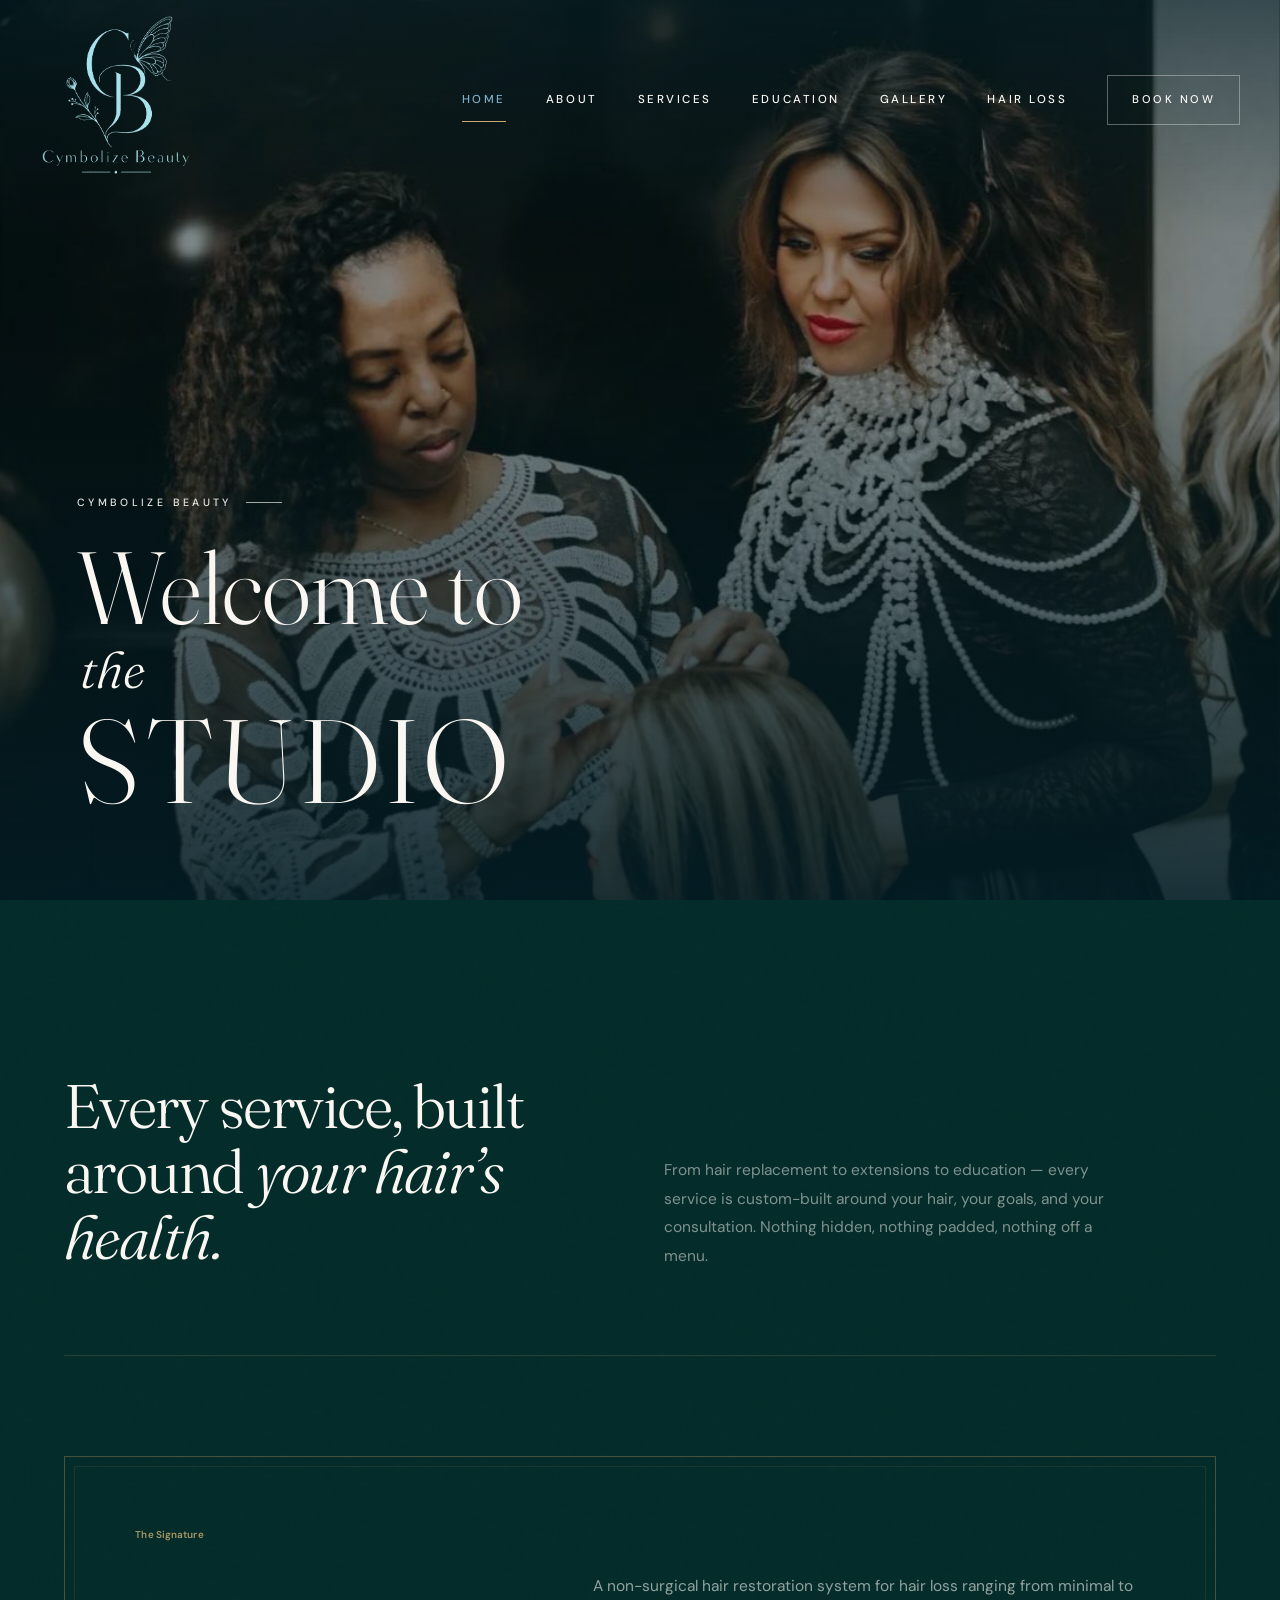
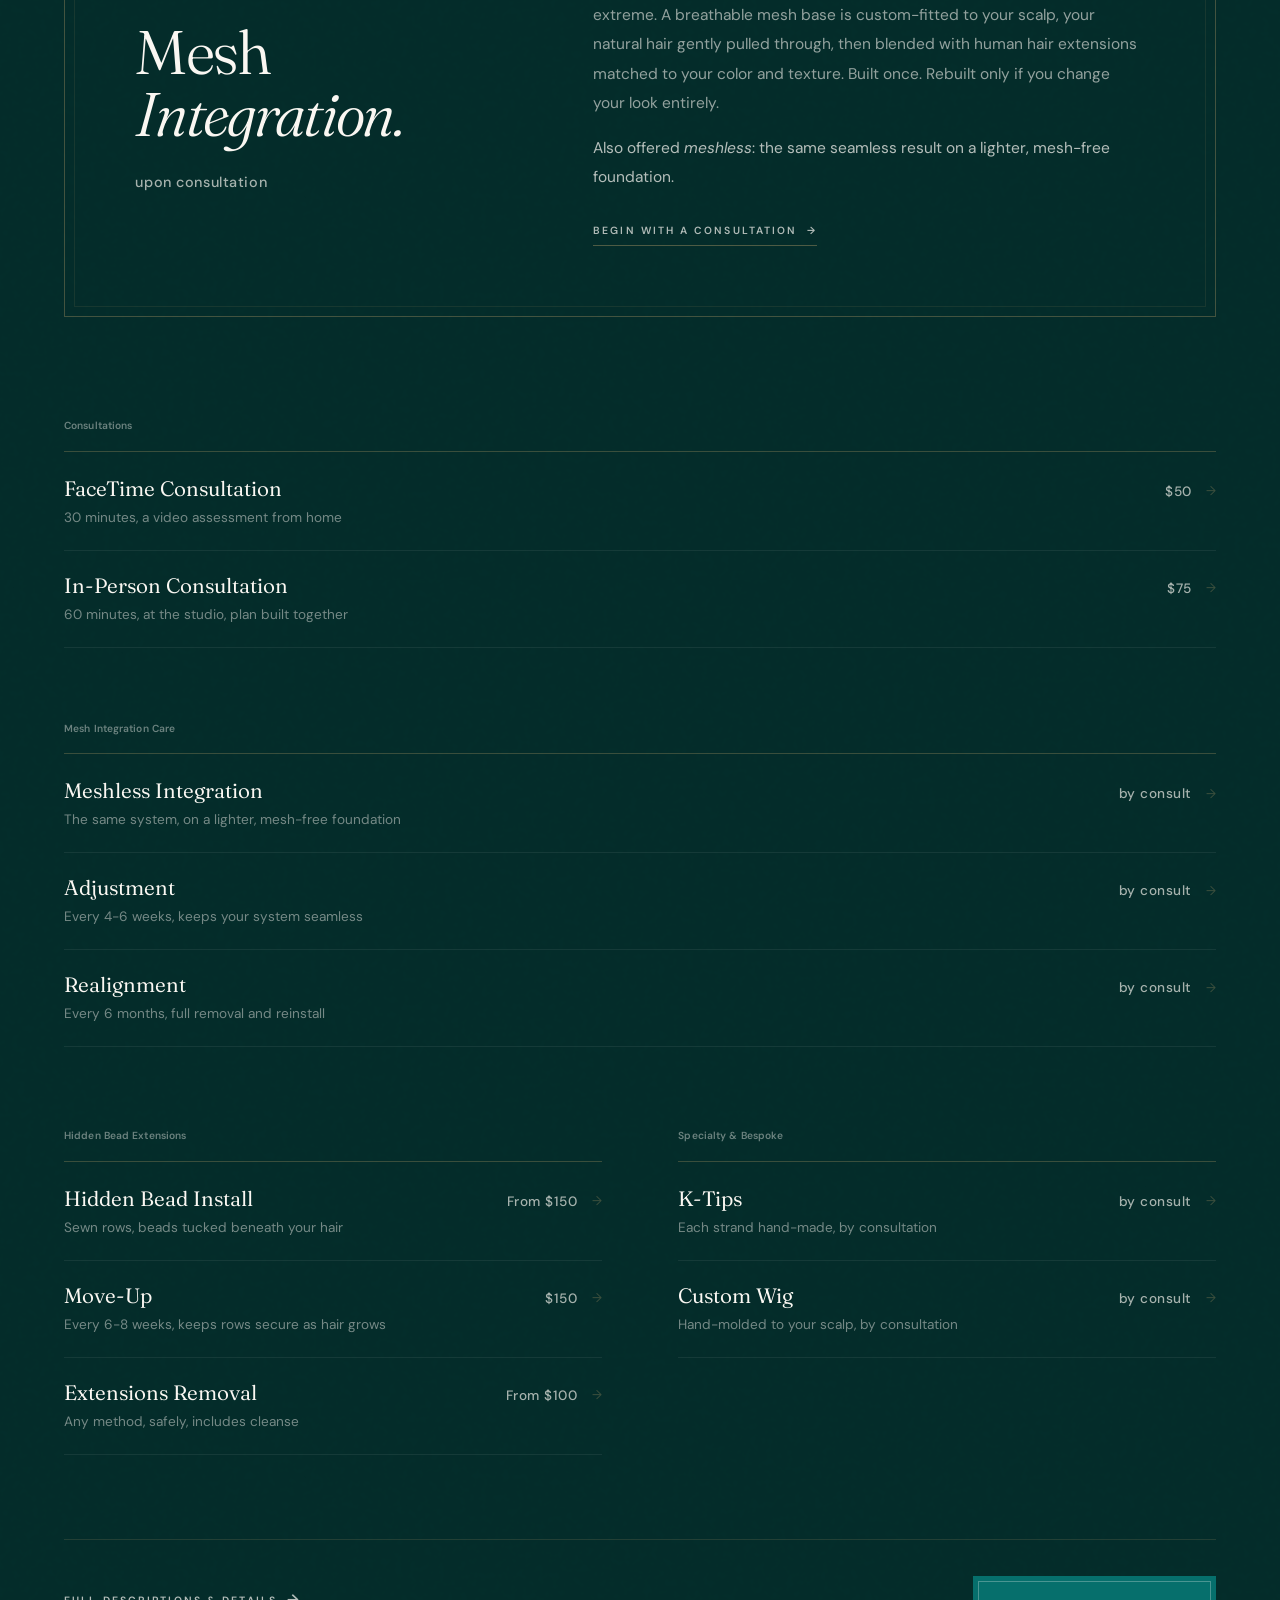
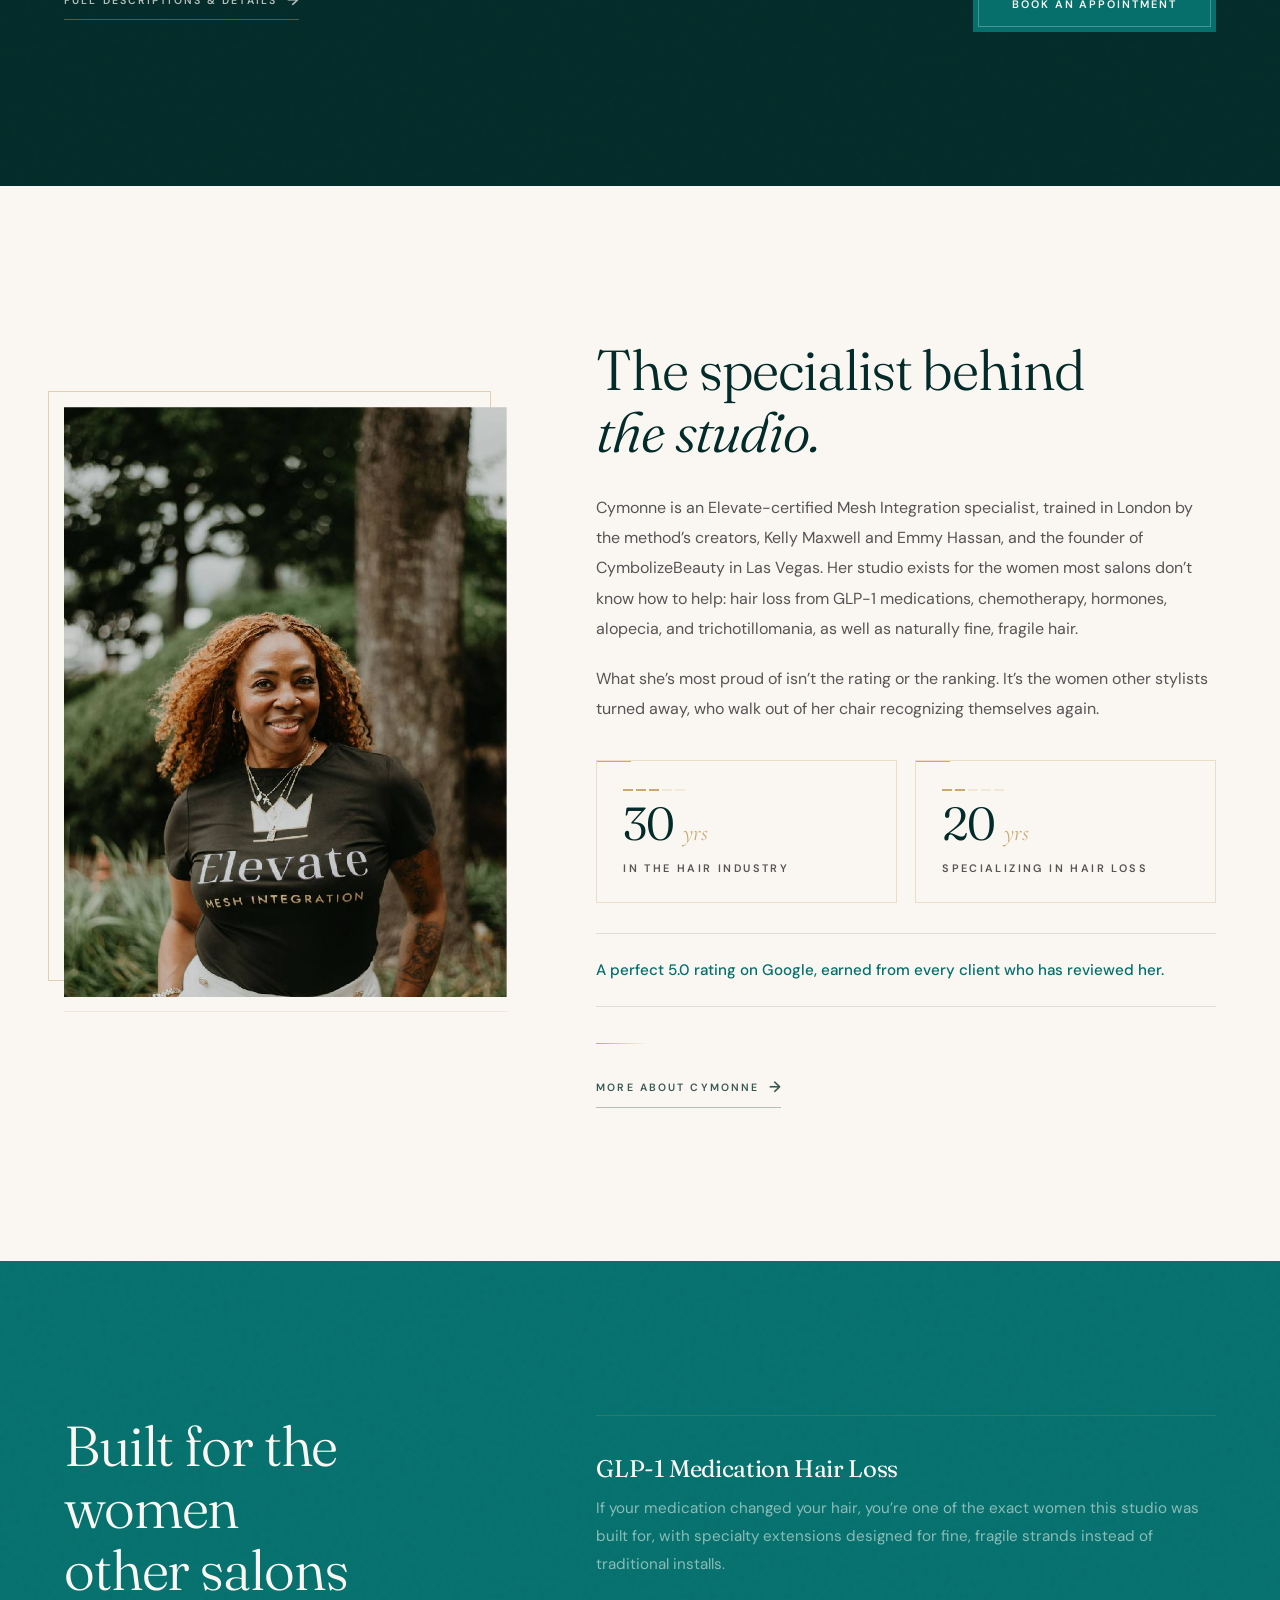
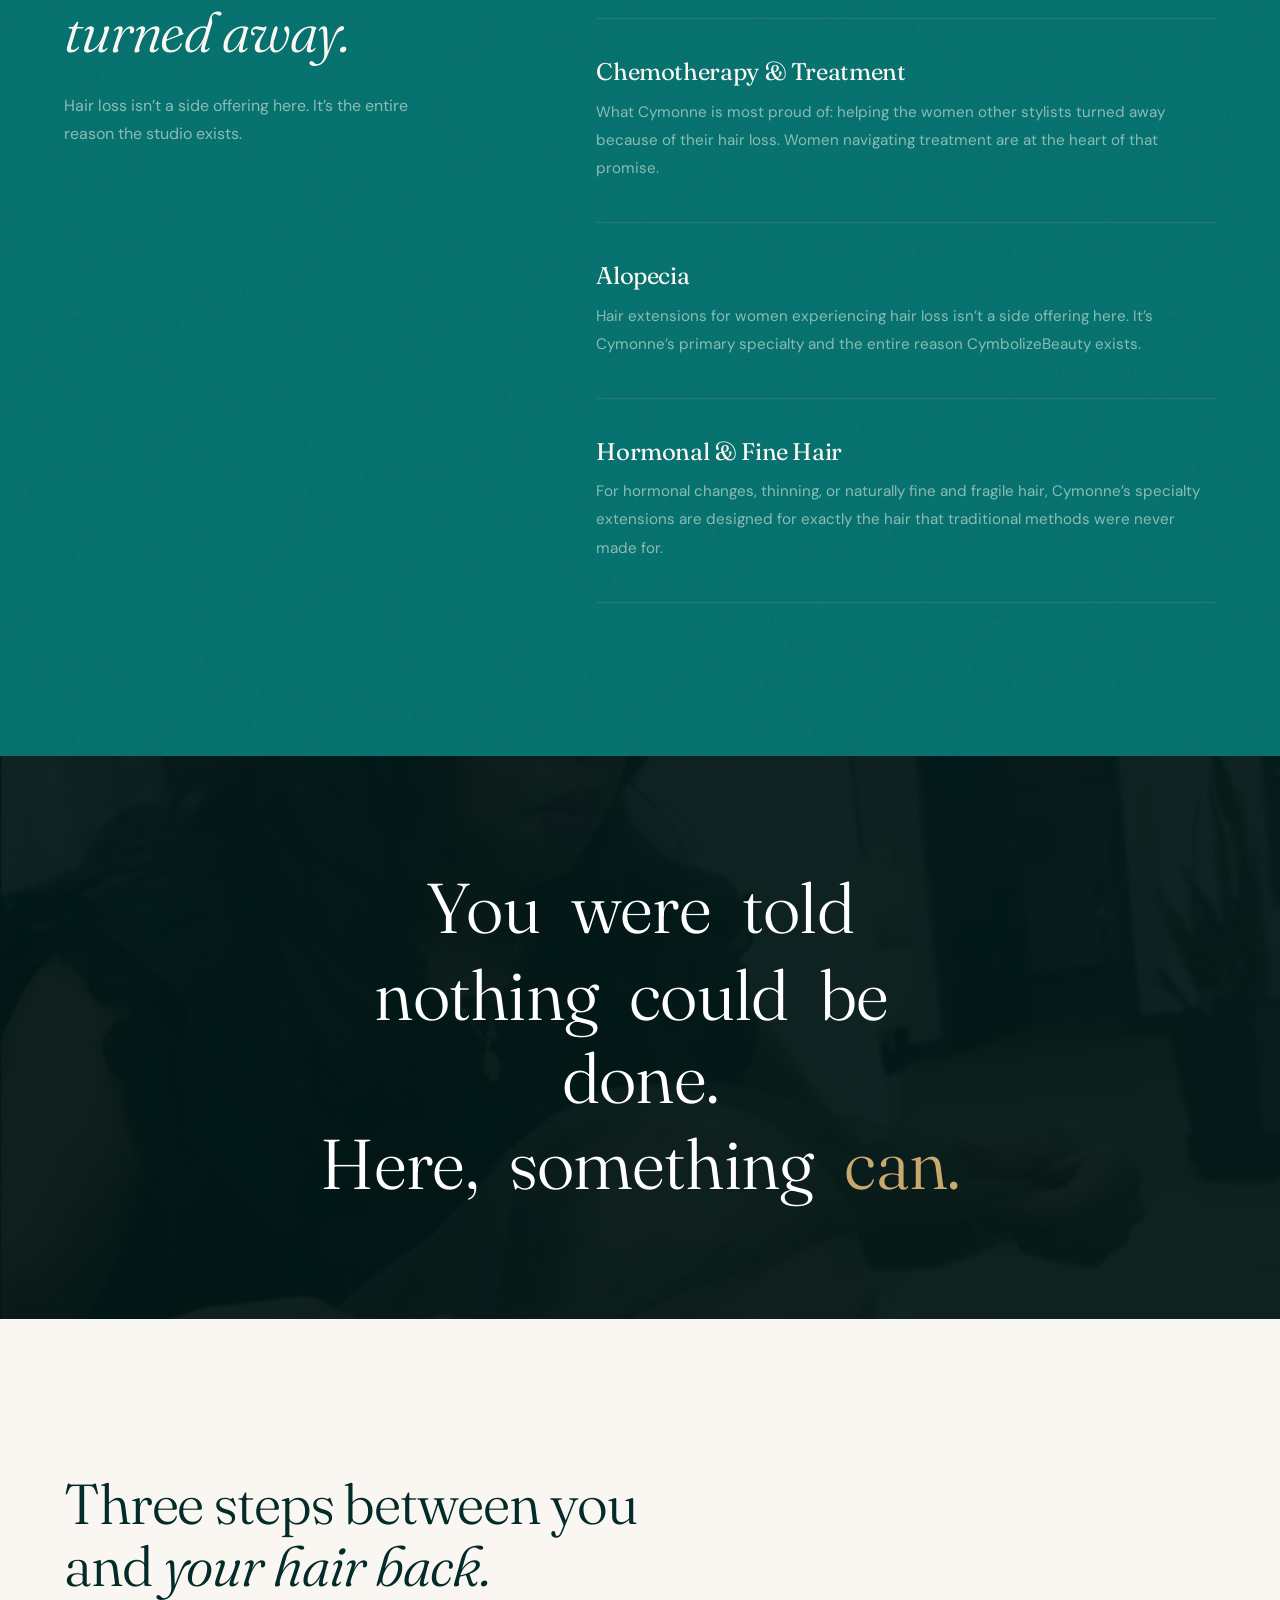
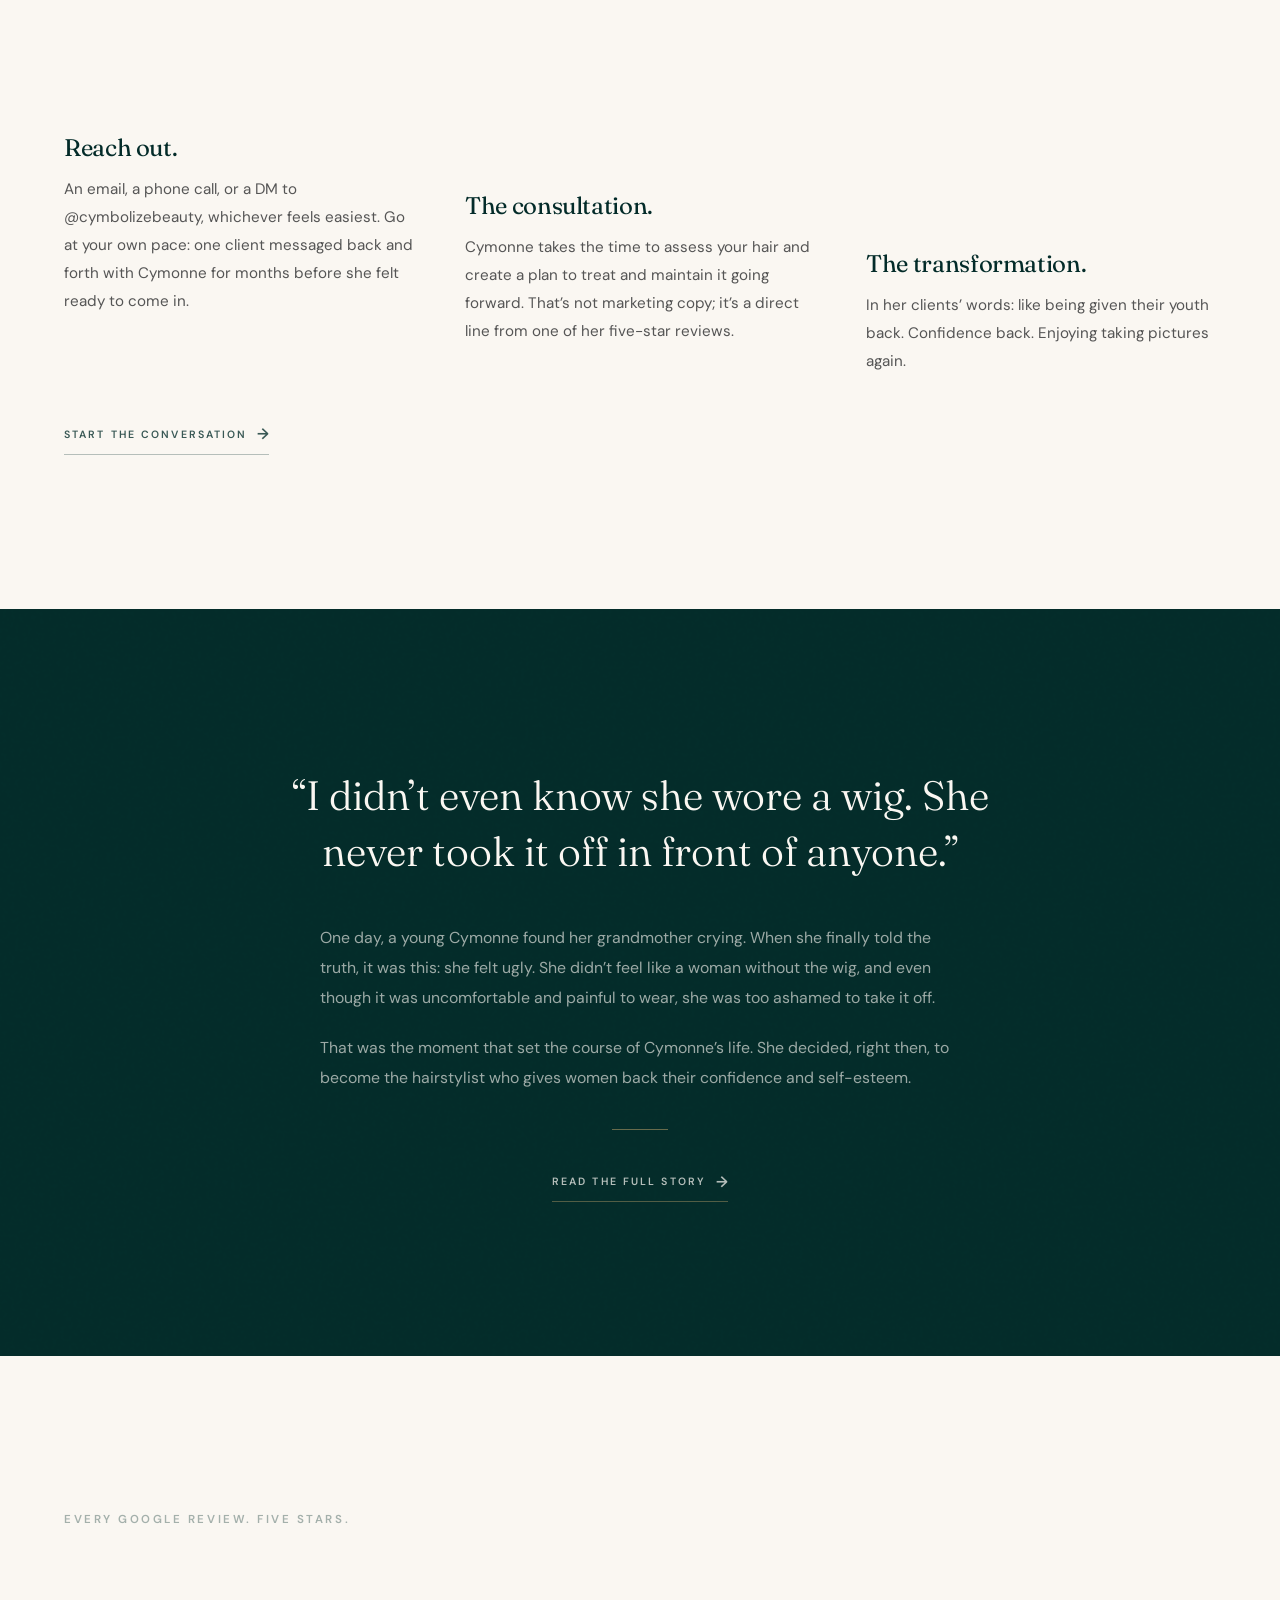
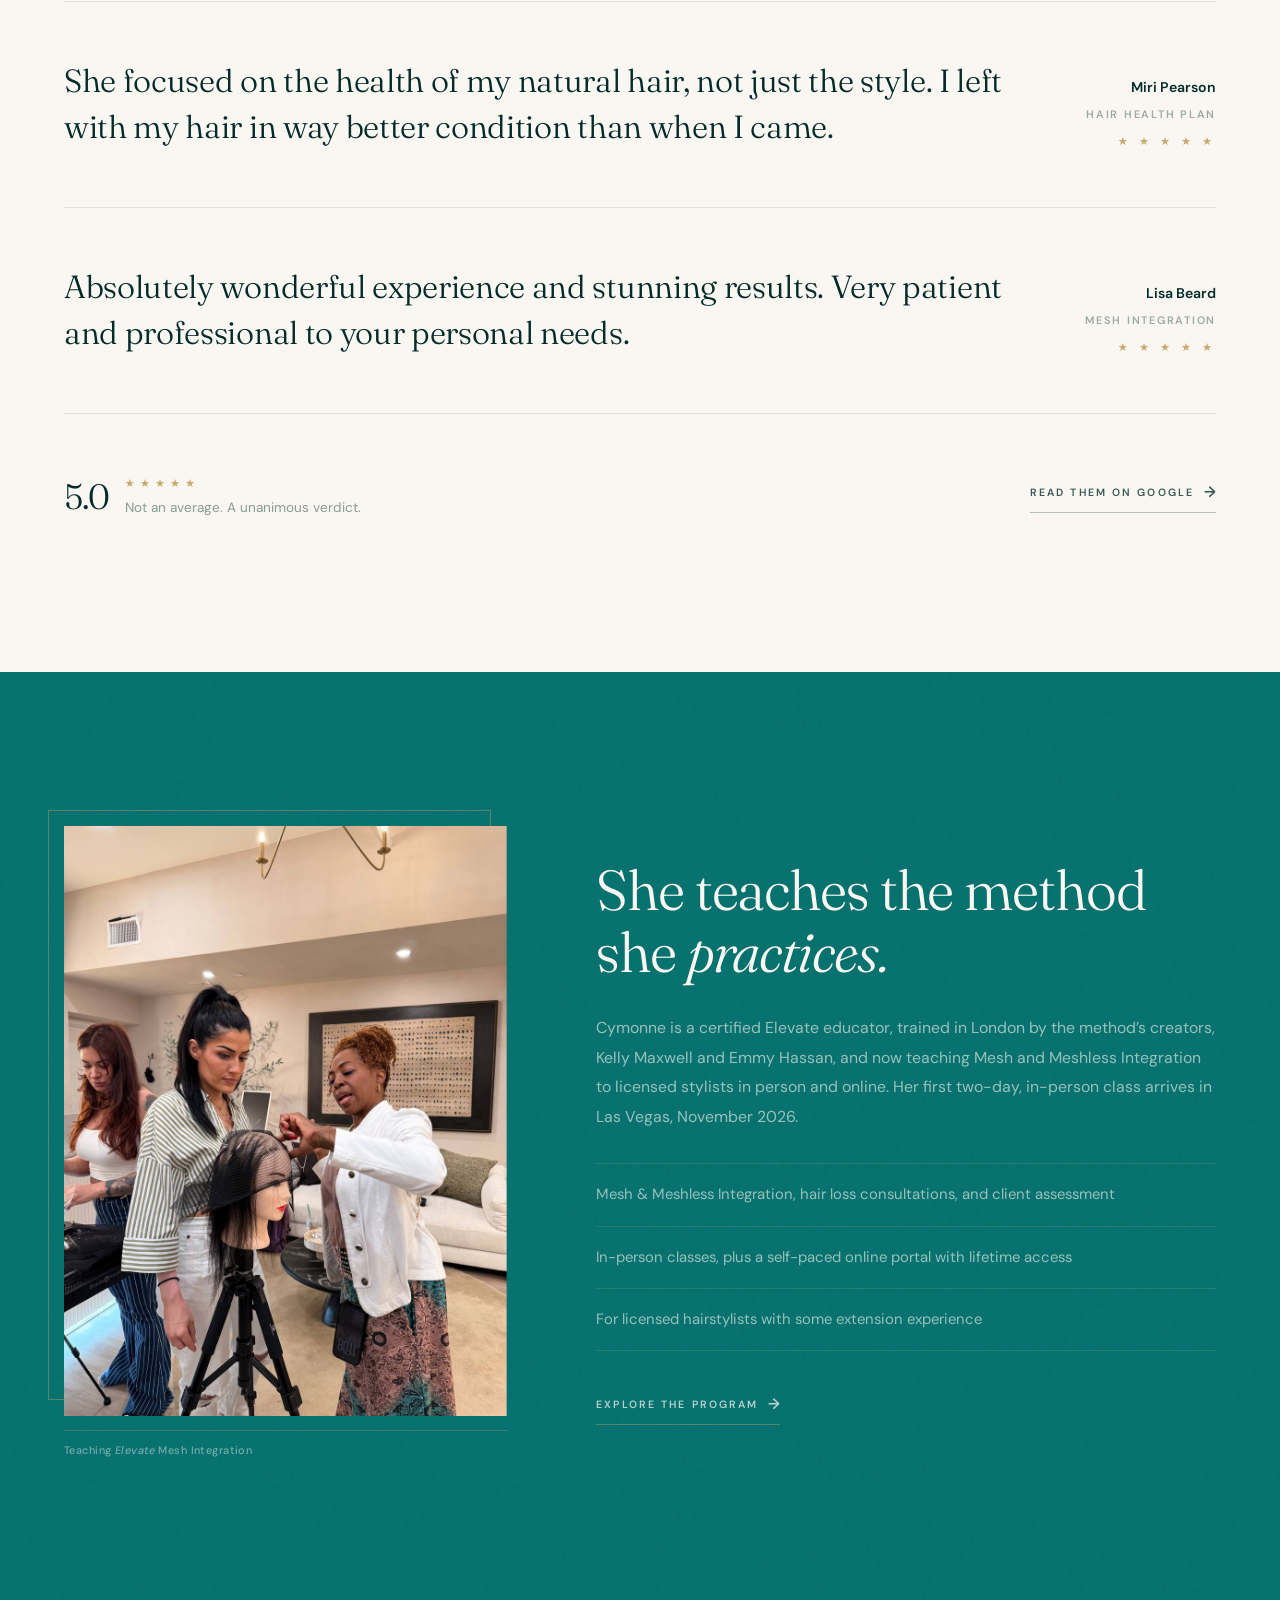
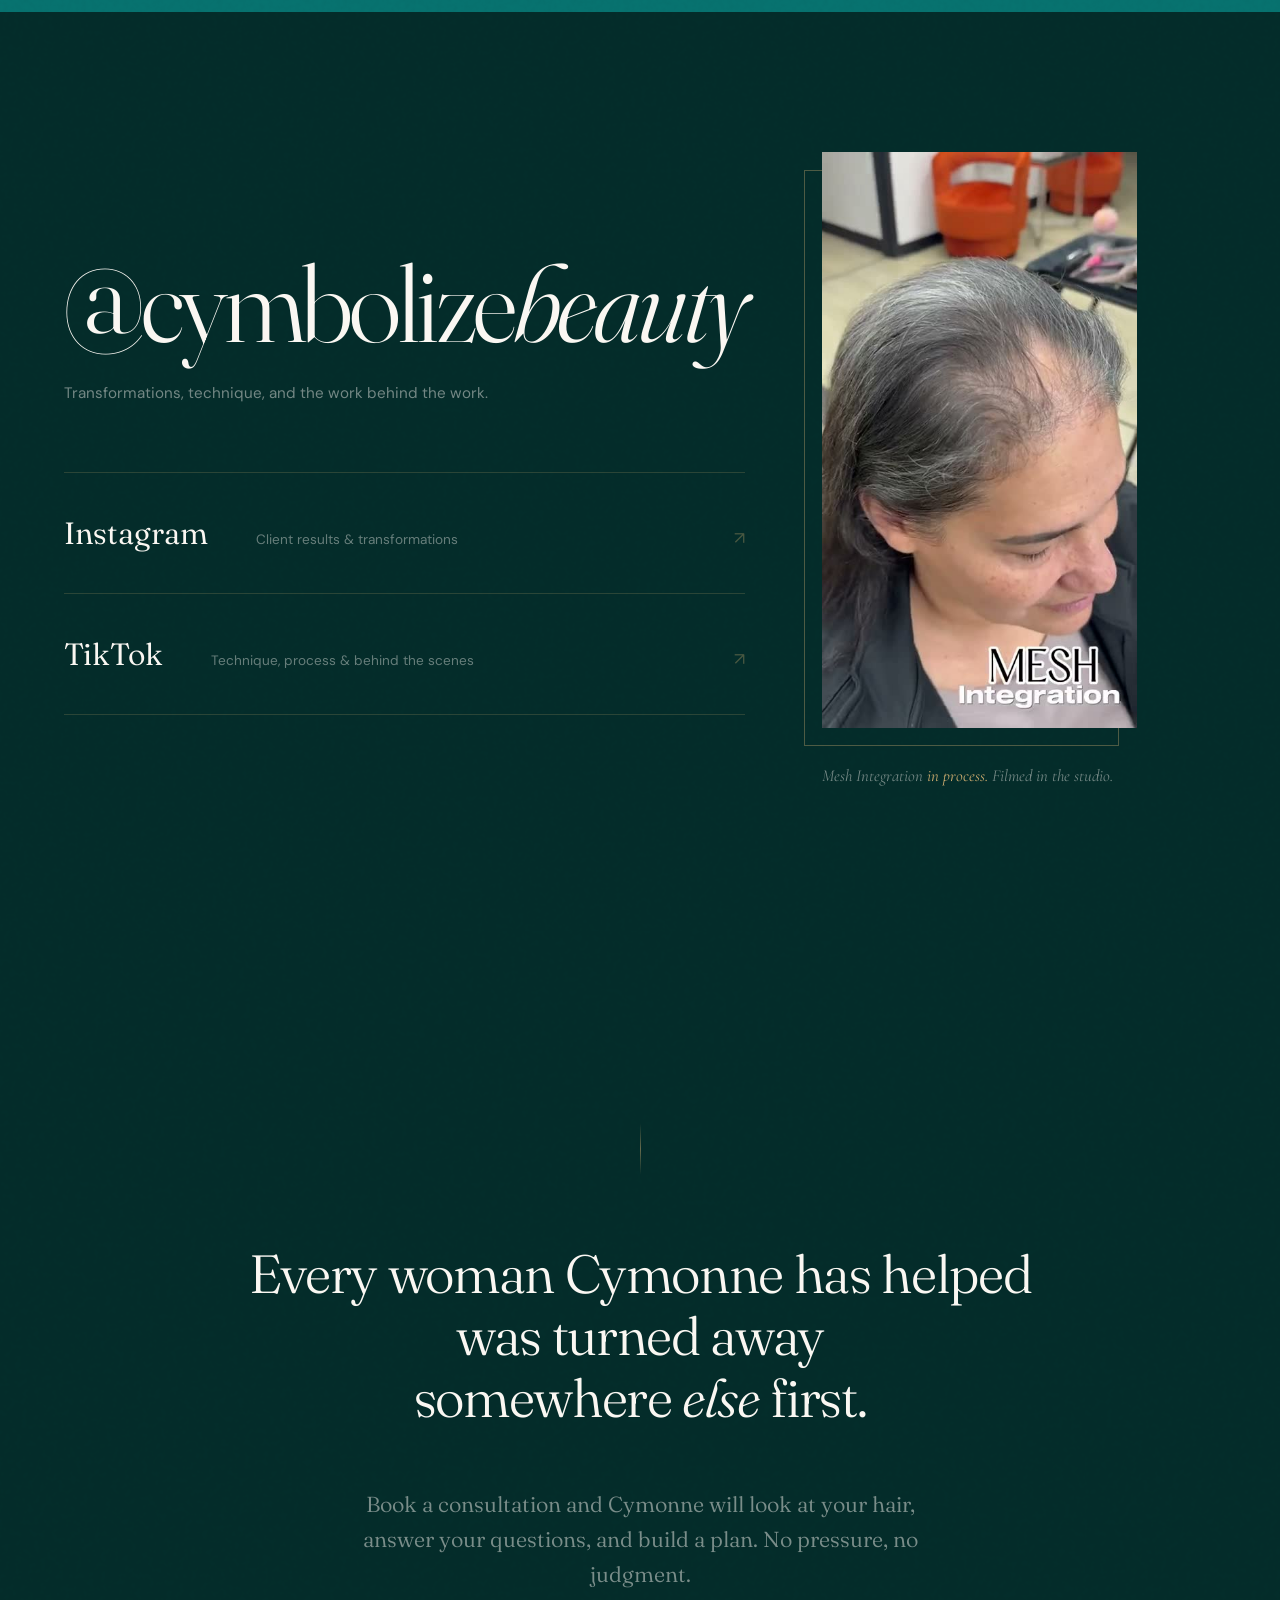
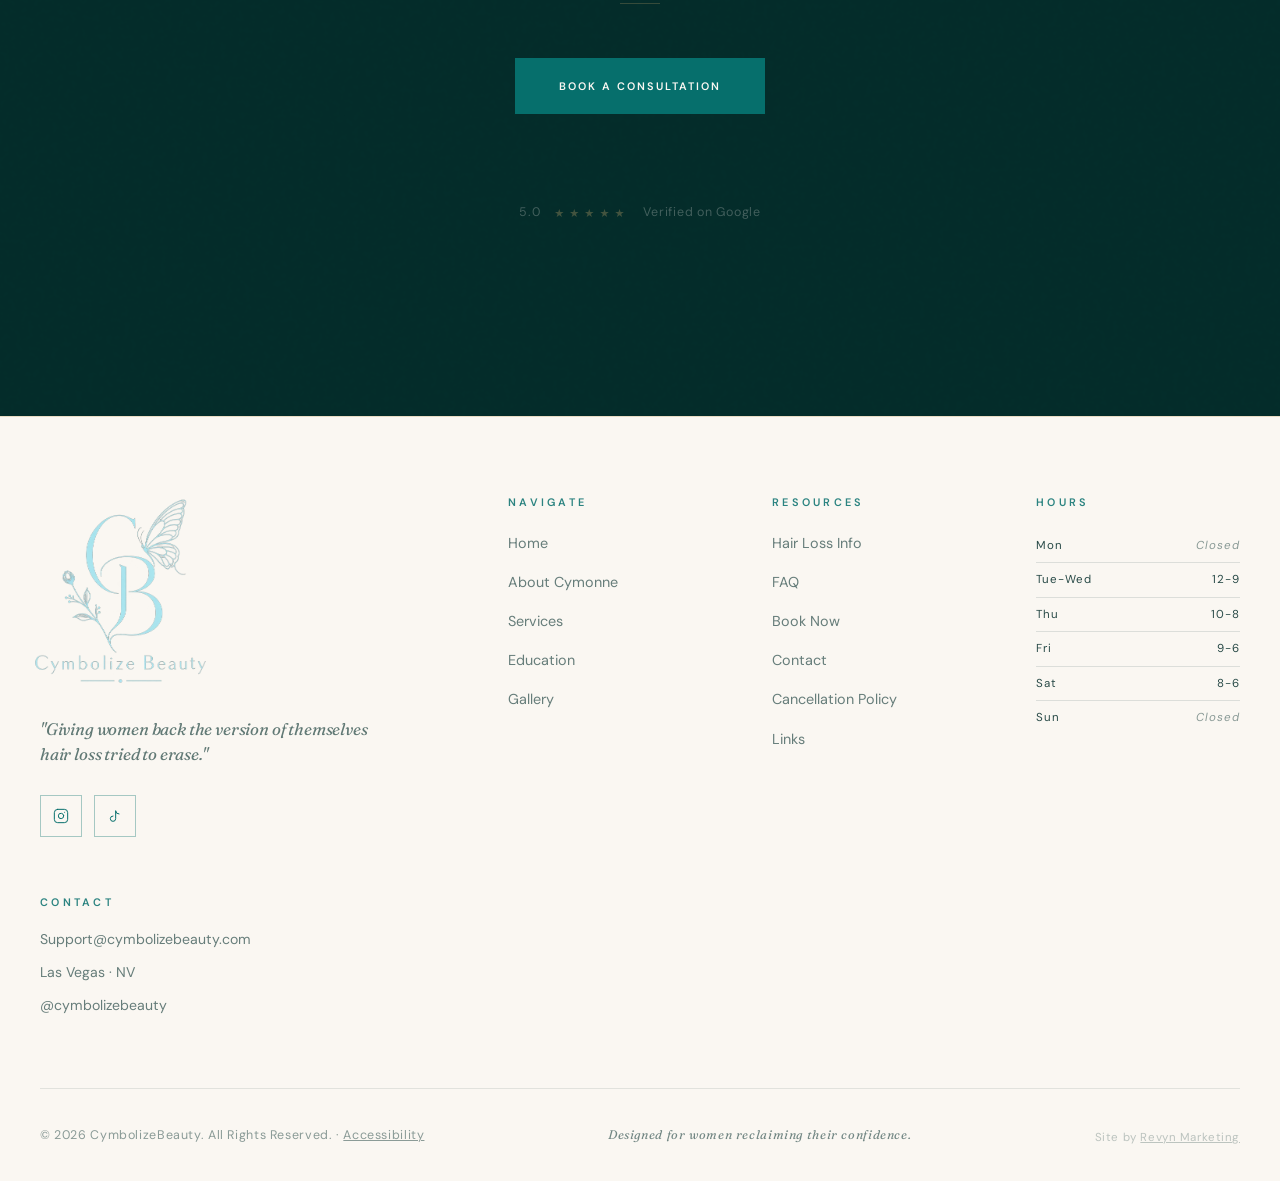
==== commit 6db29edc: "Footer: add 'Site by Revyn Marketing' credit with link to revynmarketingagency.com" ====
--- a/index.html
+++ b/index.html
@@ -645,6 +645,7 @@
     <div class="footer-bottom">
       <p>© 2026 CymbolizeBeauty. All Rights Reserved. &middot; <a href="accessibility.html" style="color: inherit; text-decoration: underline;">Accessibility</a></p>
       <p><em>Designed for women reclaiming their confidence.</em></p>
+      <p style="margin-top:0.4rem;font-size:0.72rem;opacity:0.55;">Site by <a href="https://revynmarketingagency.com" target="_blank" rel="noopener" style="color:inherit;text-decoration:underline;">Revyn Marketing</a></p>
     </div>
   </div>
 </footer>
--- a/home.css
+++ b/home.css
@@ -151,7 +151,7 @@
 .qb-section {
   position: relative;
   min-height: 60vh;
-  background: url('mesh-cta.jpg') center top / cover no-repeat;
+  background: url('mesh-cta.jpg') center center / cover no-repeat;
   background-attachment: scroll;
   display: flex;
   align-items: center;
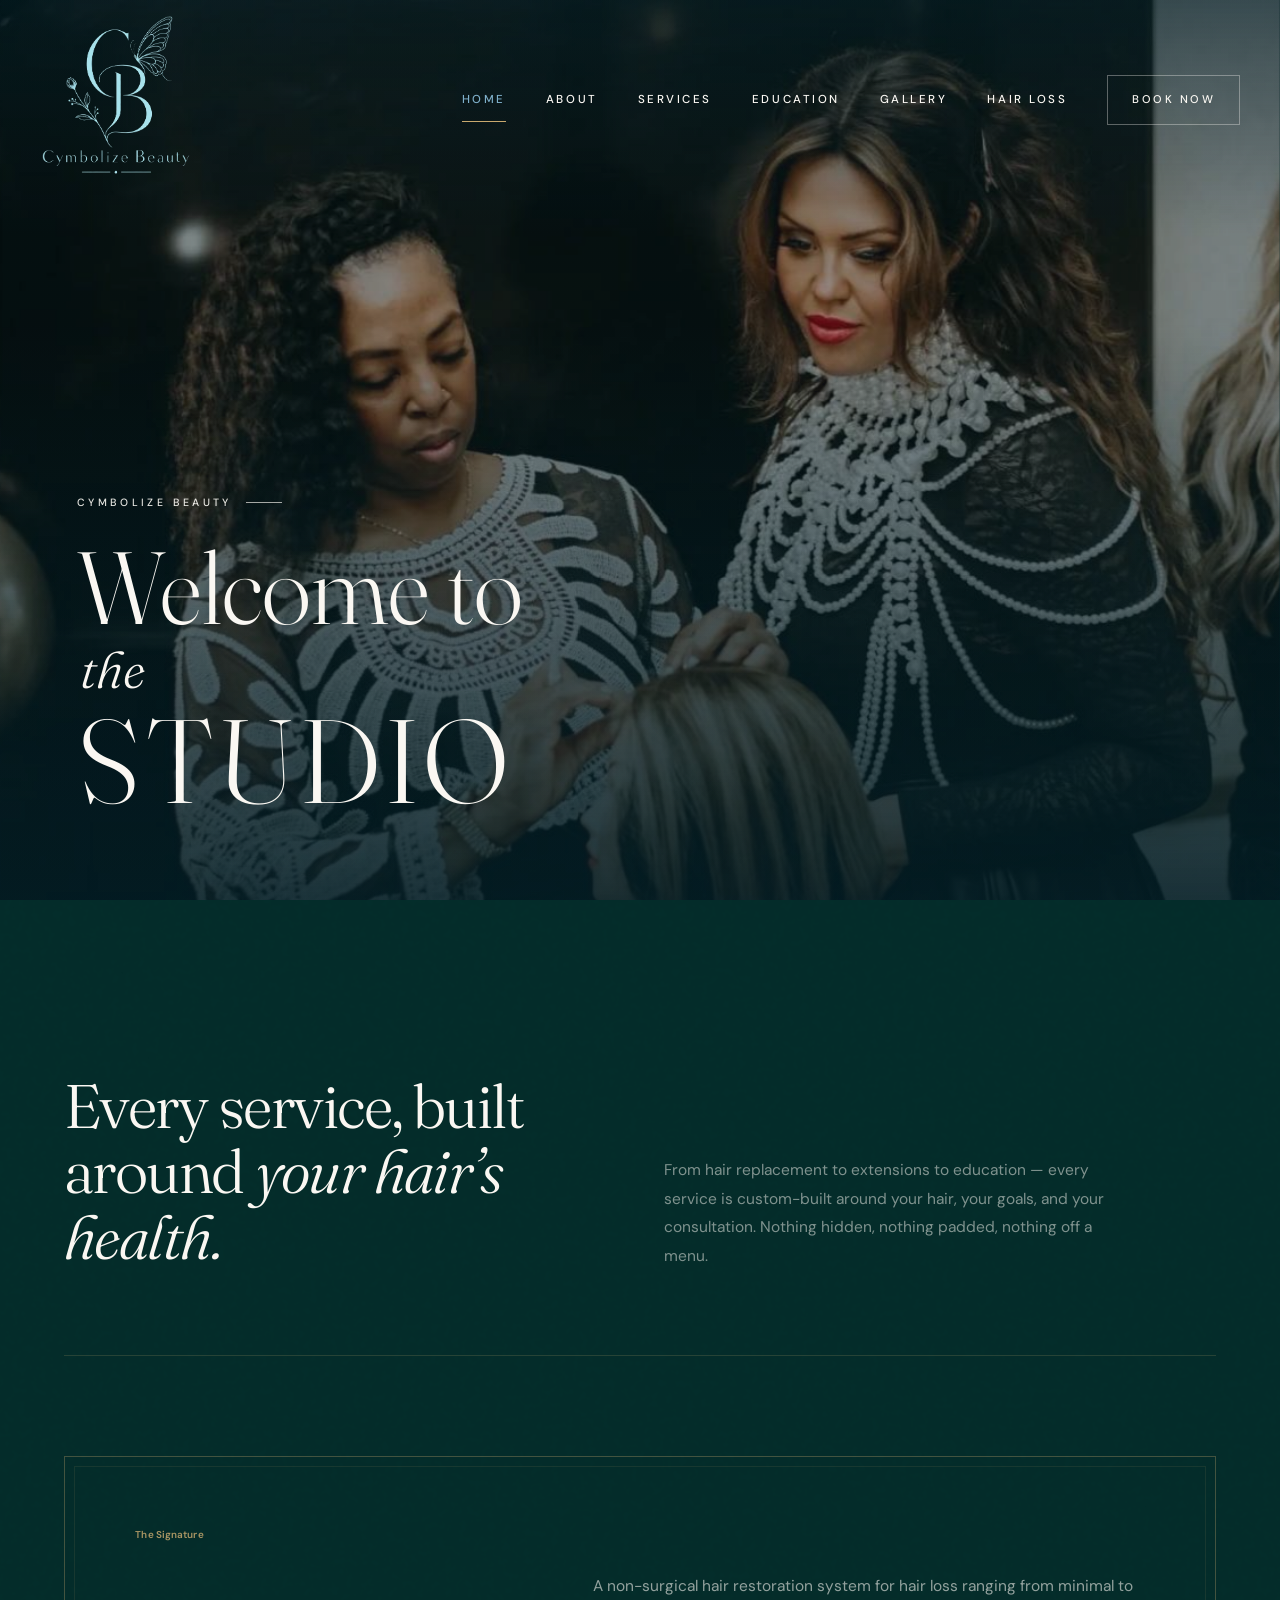
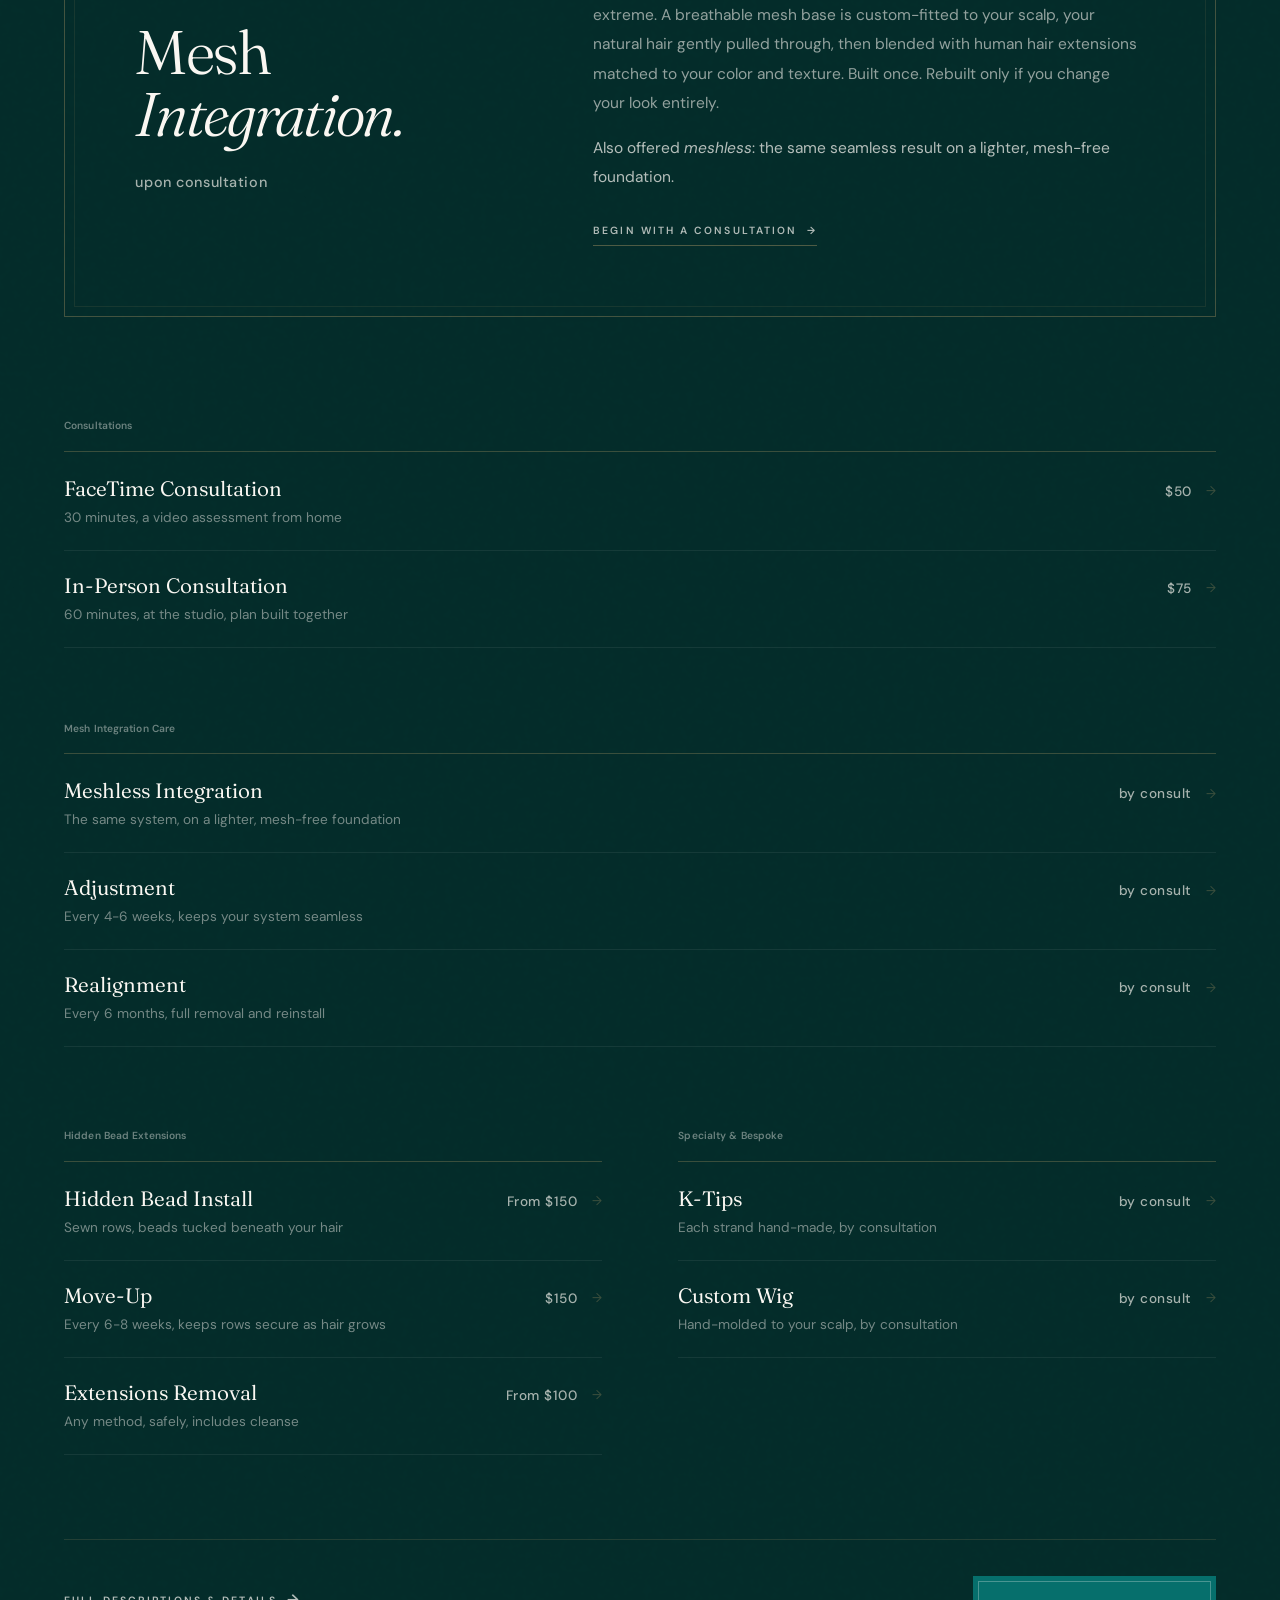
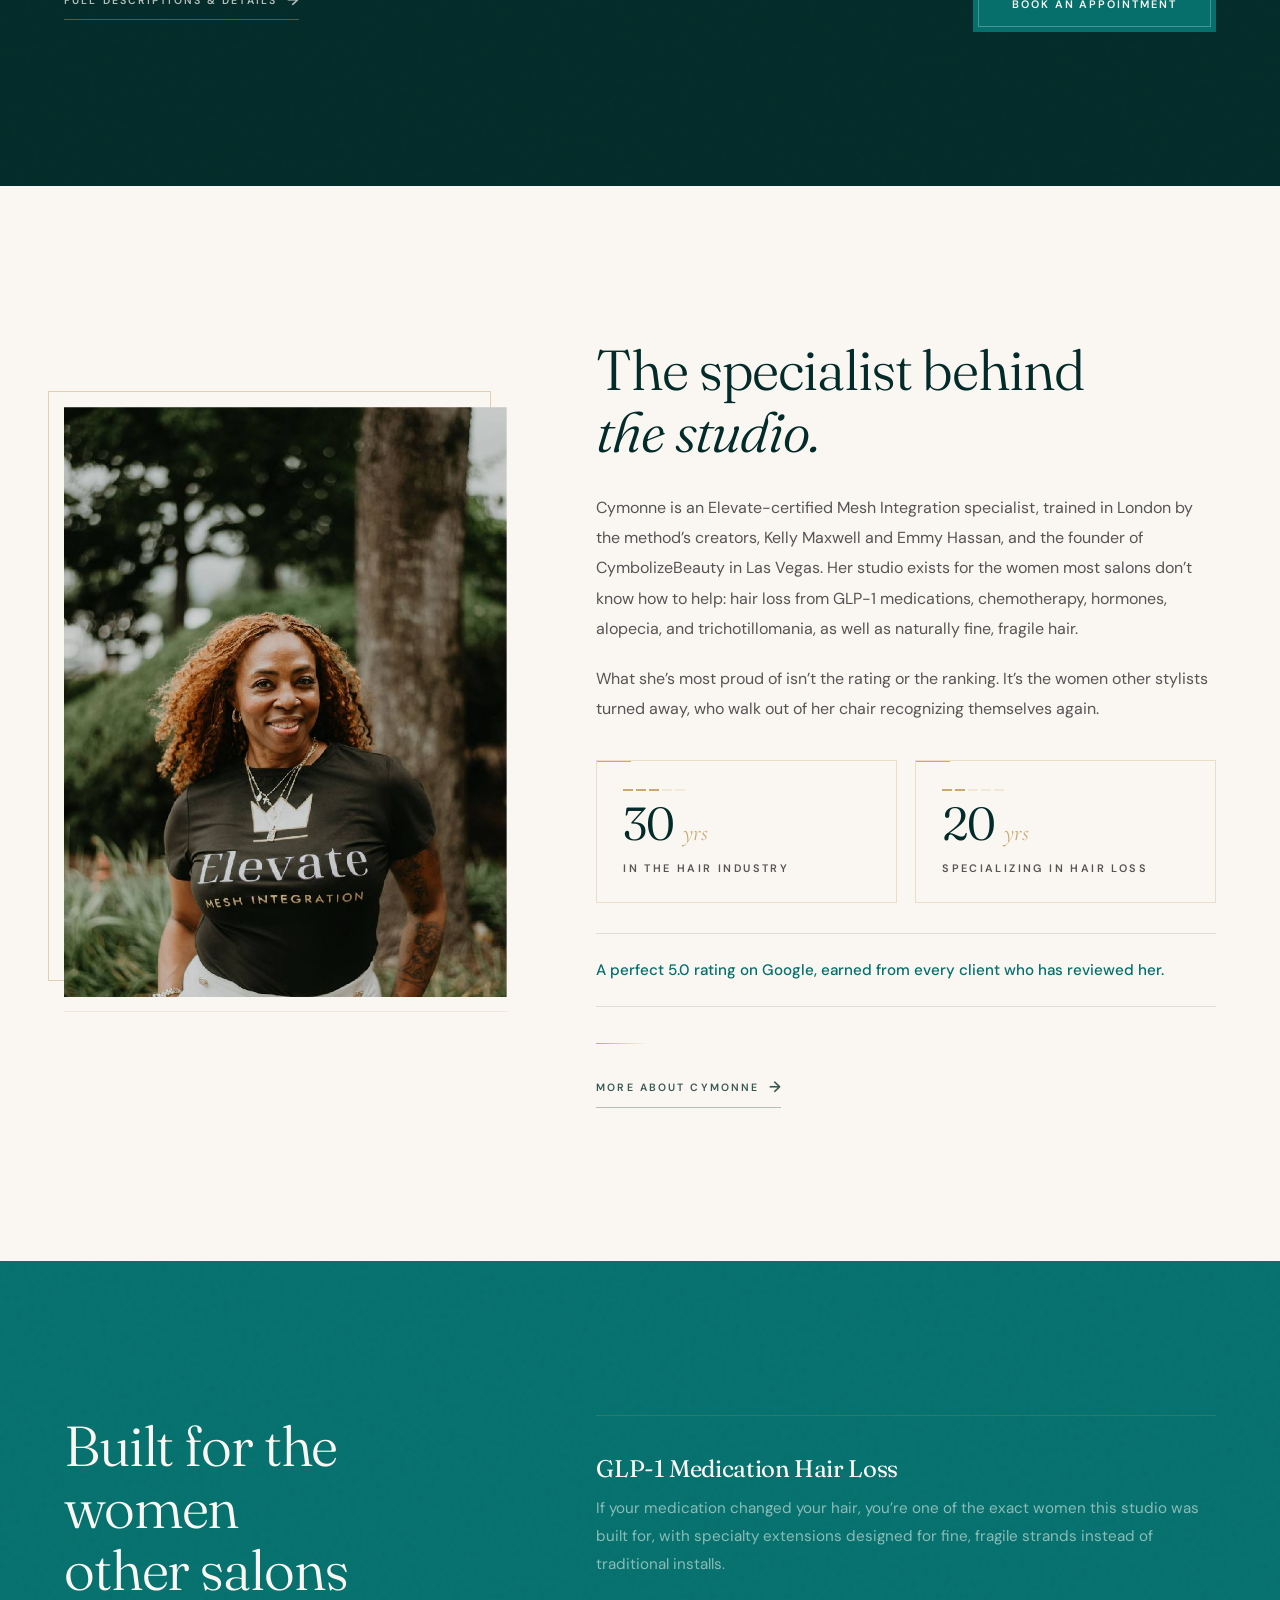
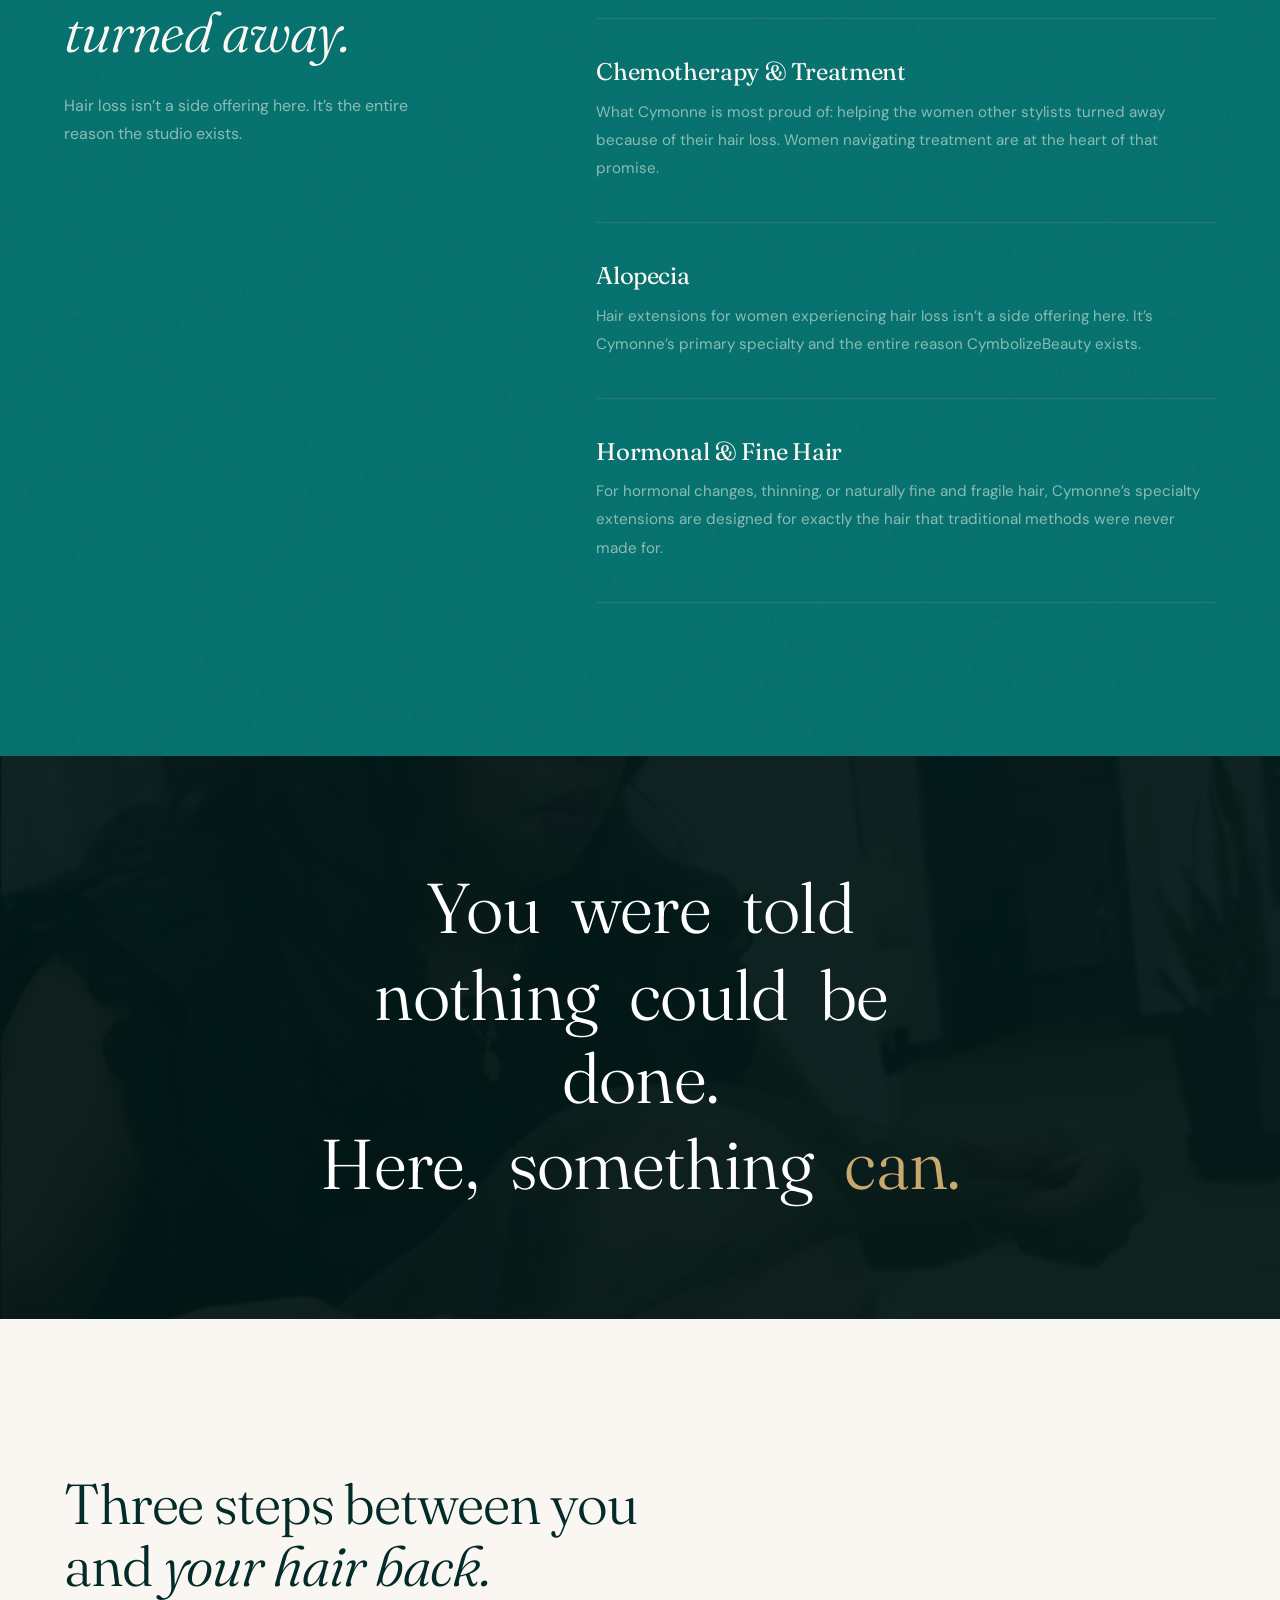
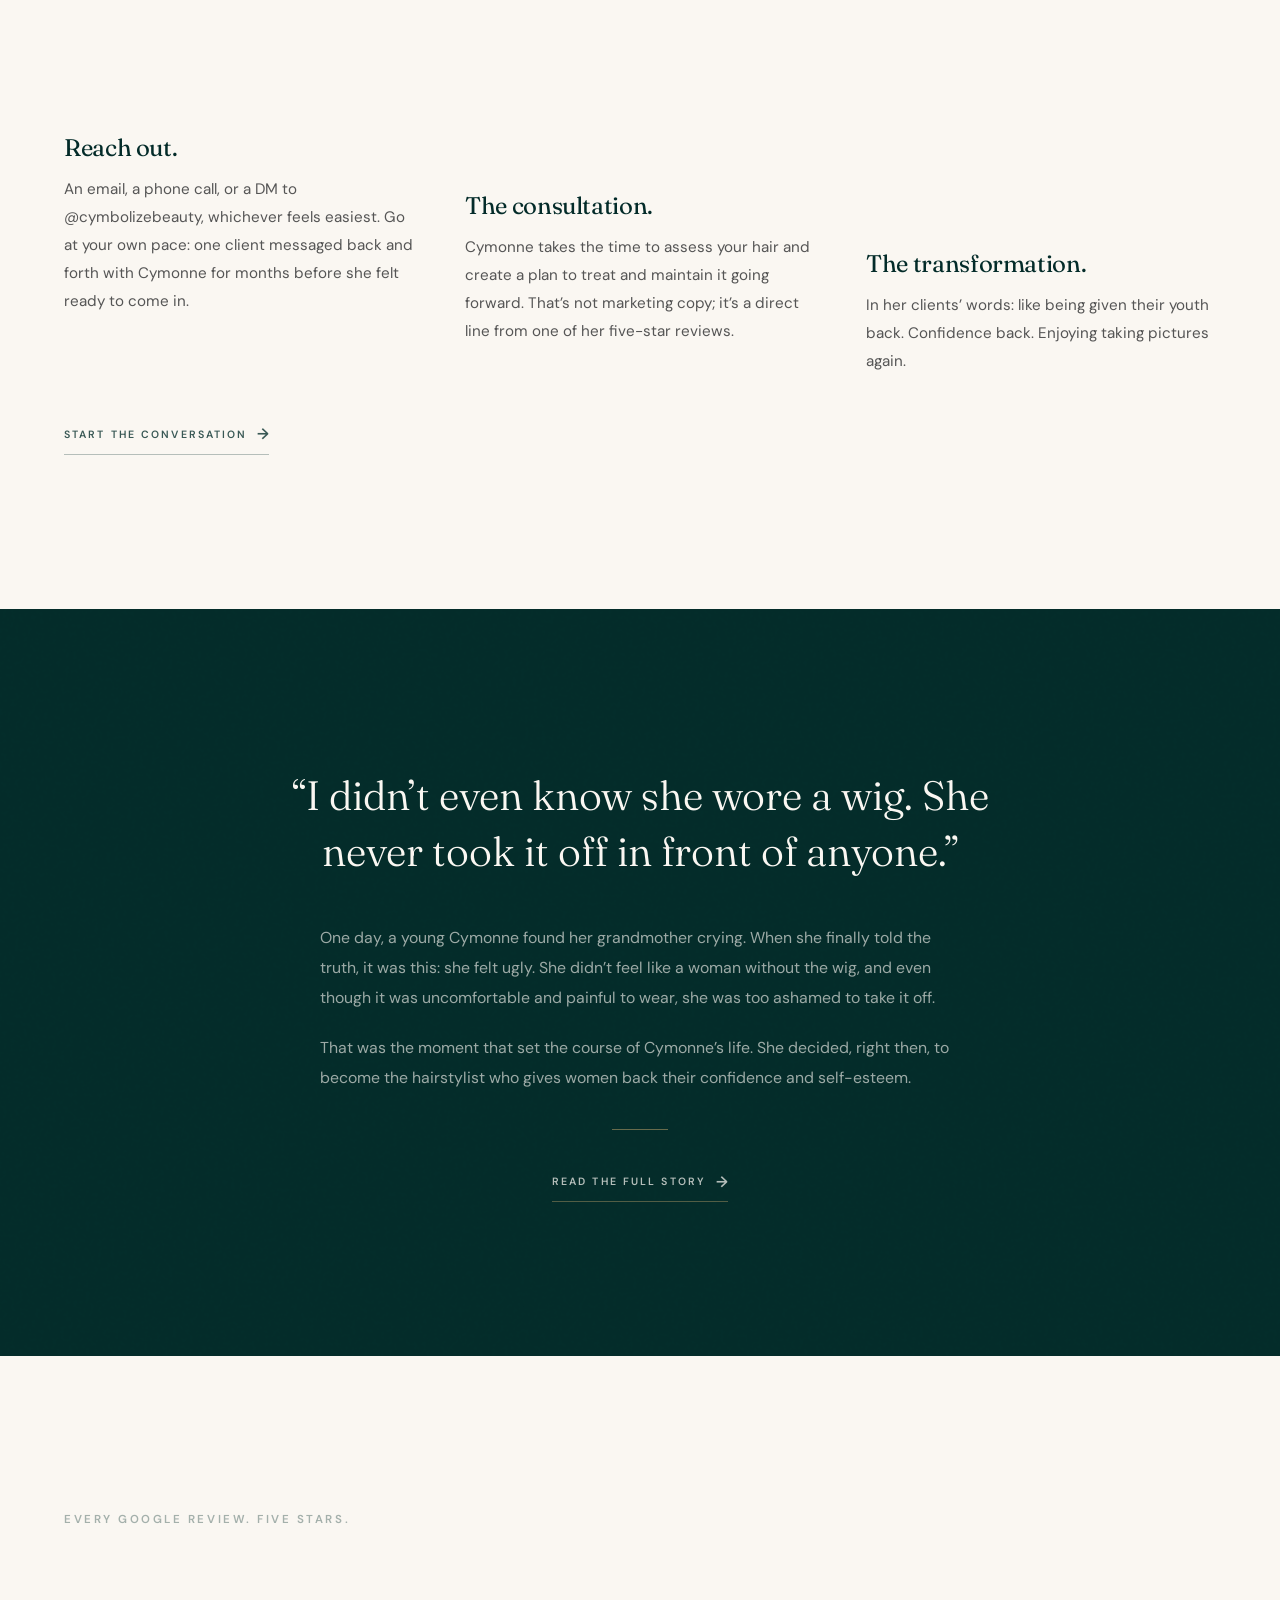
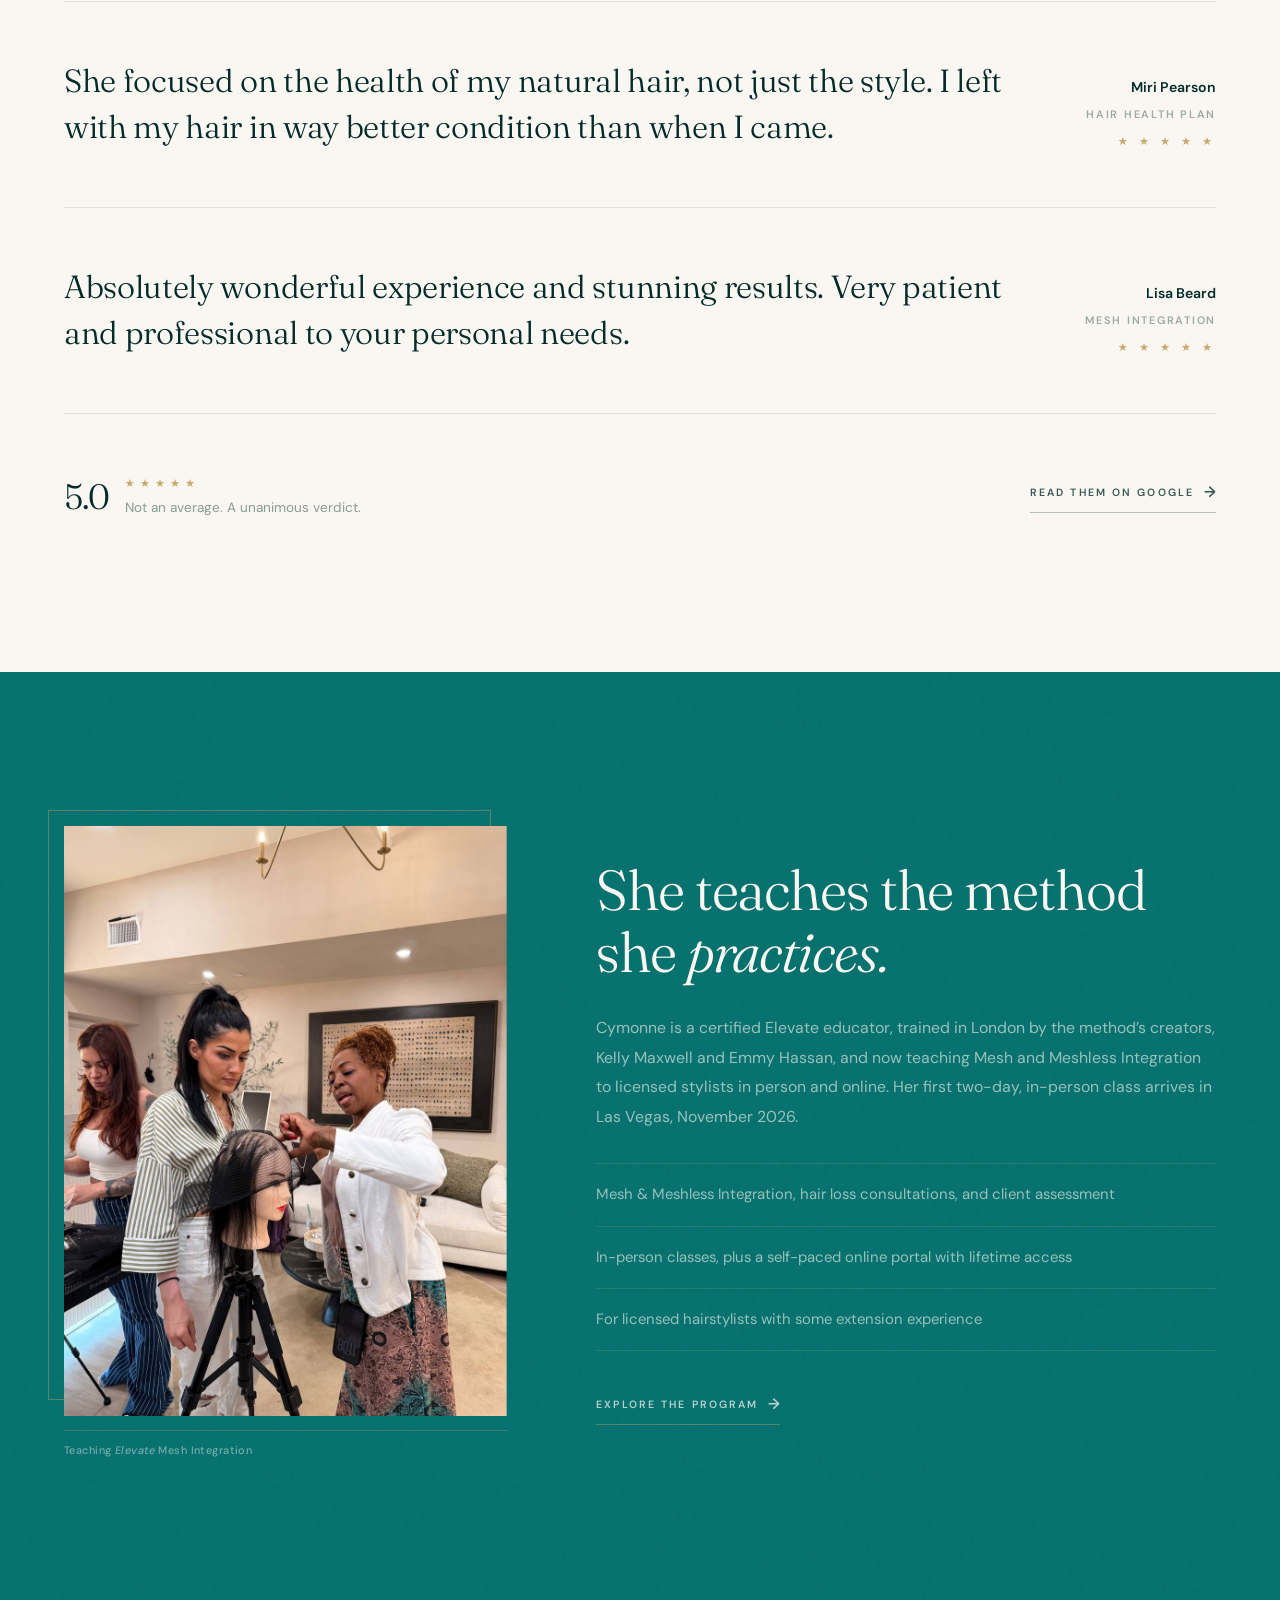
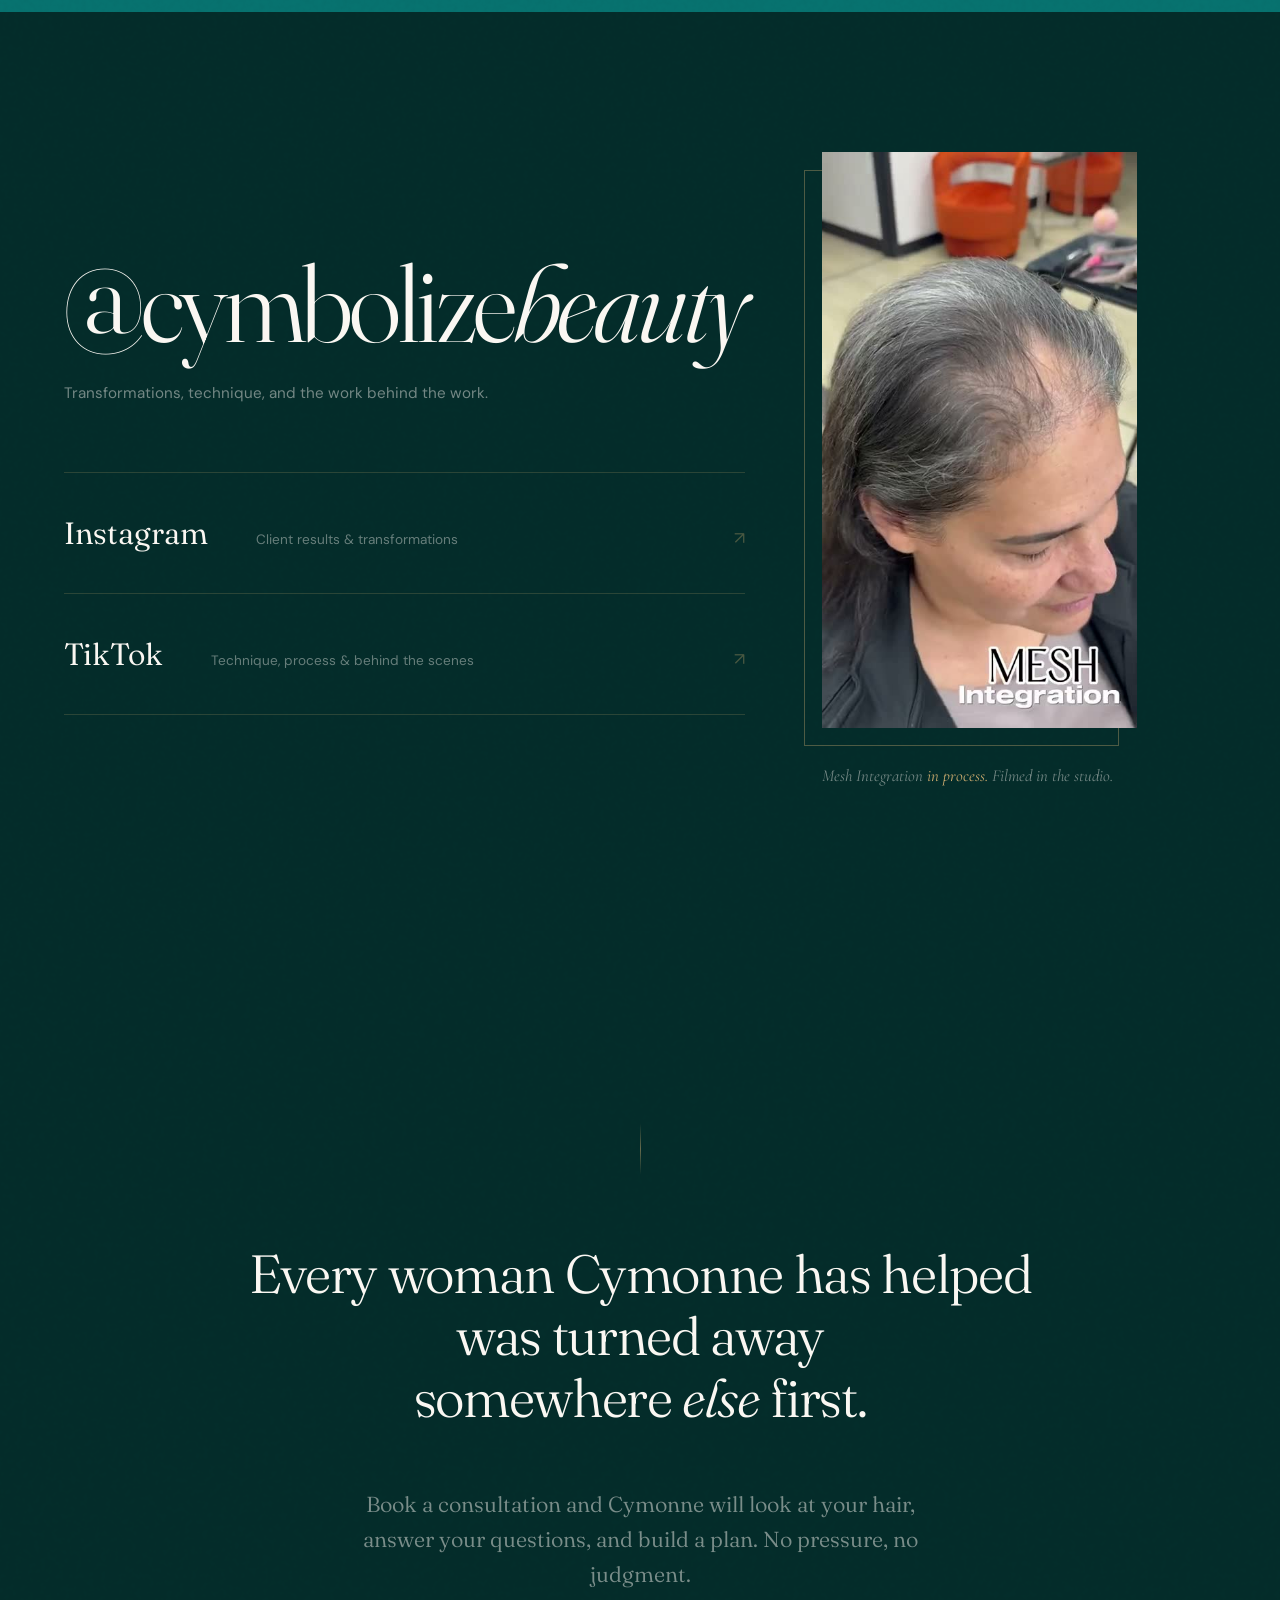
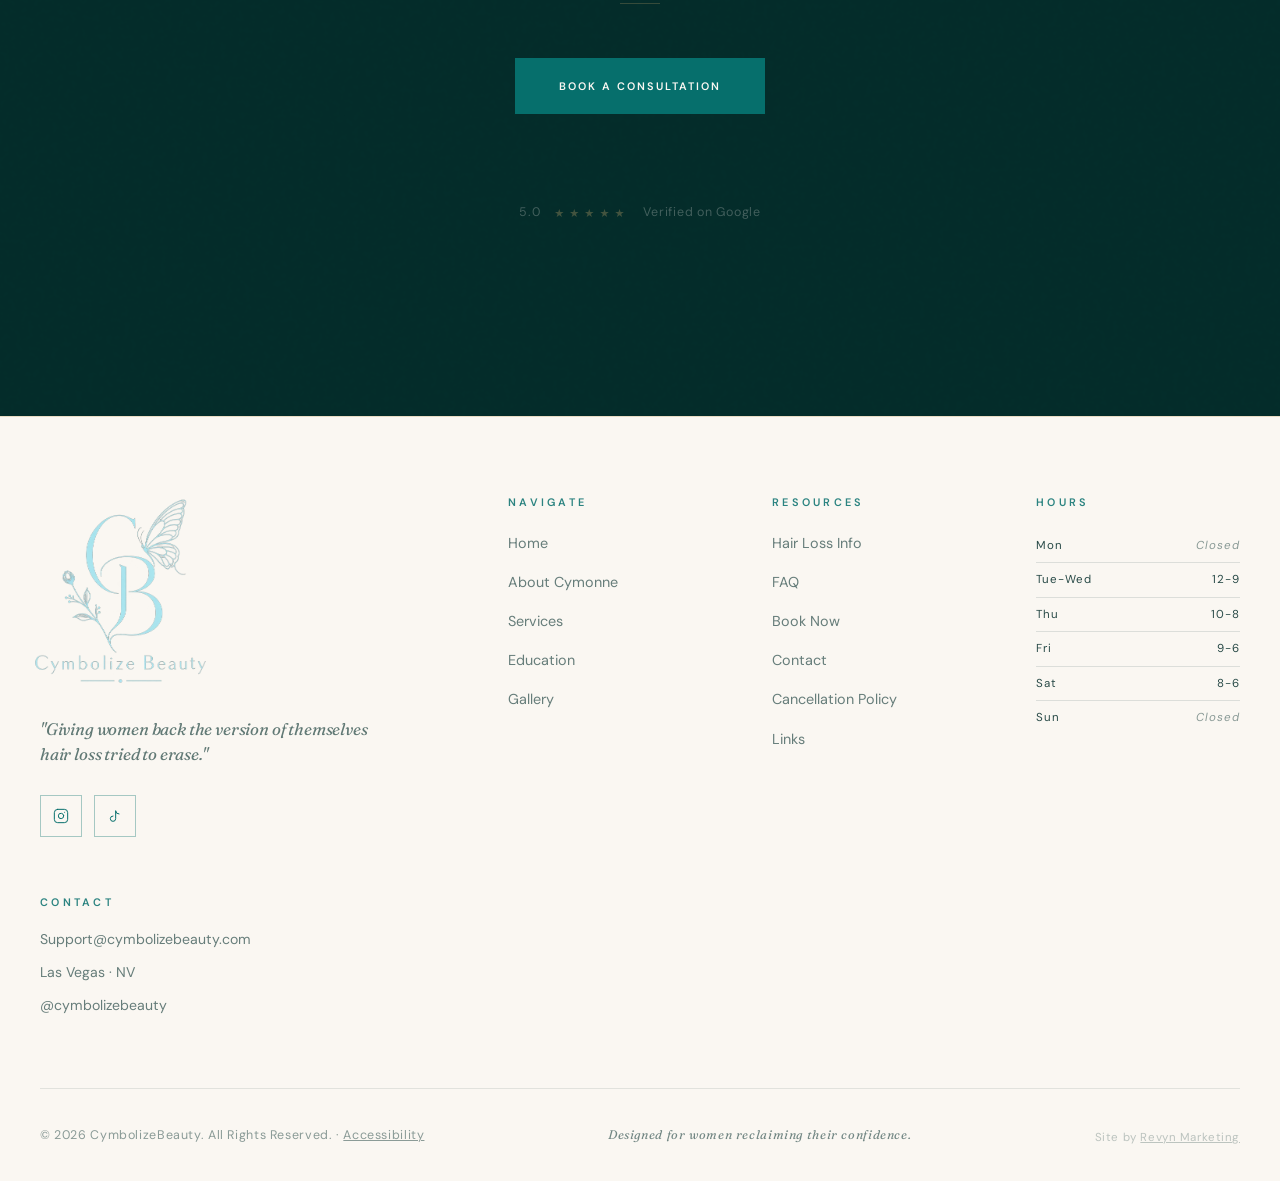
==== commit 86af1eef: "Audit fixes: all Book a Consultation buttons → GlossGenius, fix links.html broken booking link" ====
--- a/index.html
+++ b/index.html
@@ -578,7 +578,7 @@
     <h2 class="ct-h2 reveal">Every woman Cymonne has helped <br>was turned away <br>somewhere <em>else</em> first.</h2>
     <p class="ct-pull reveal">Book a consultation and Cymonne will look at your hair, answer your questions, and build a plan. No pressure, no judgment.</p>
     <div class="ct-rule2 reveal" aria-hidden="true"></div>
-    <a href="contact.html" class="ct-btn reveal">Book a Consultation</a>
+    <a href="https://cymbolizebeauty.glossgenius.com/services" target="_blank" rel="noopener" class="ct-btn reveal">Book a Consultation</a>
     <div class="ct-rating reveal">
       <span>5.0</span>
       <span class="ct-rating-stars">★★★★★</span>
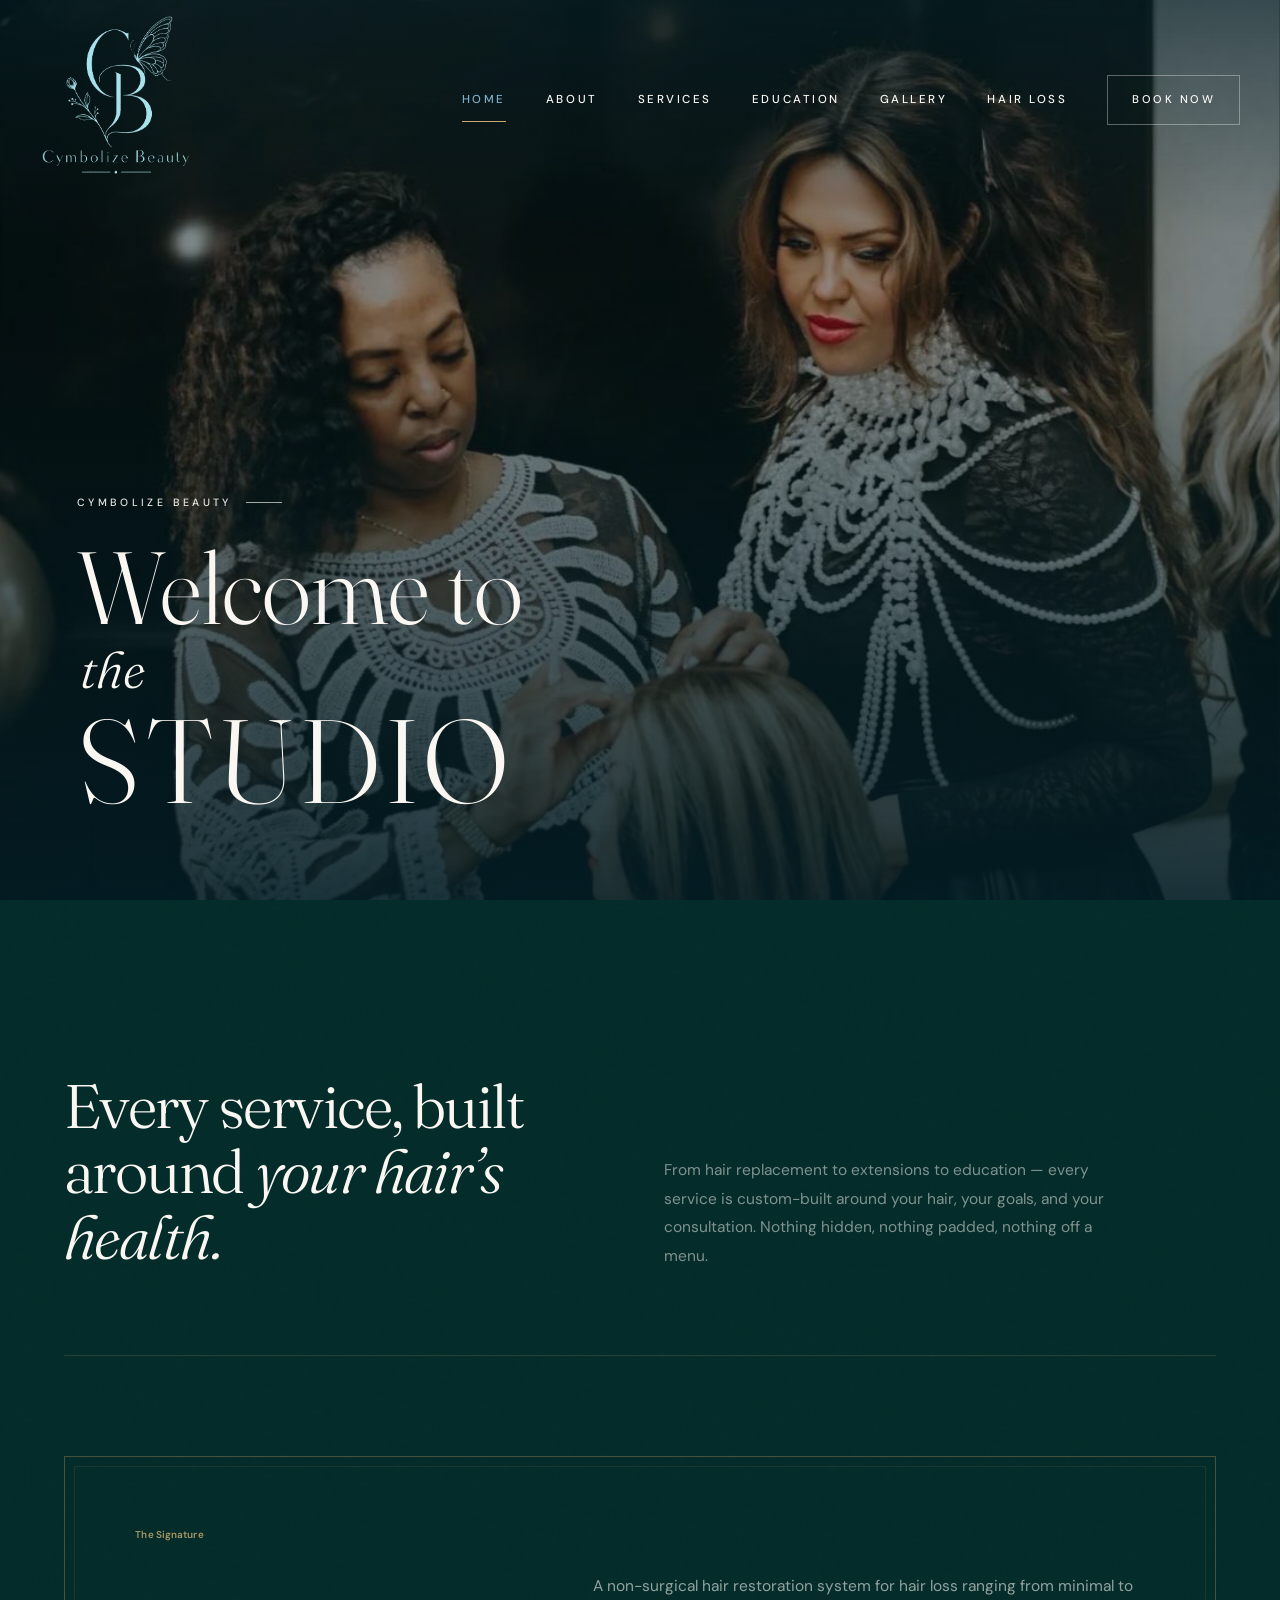
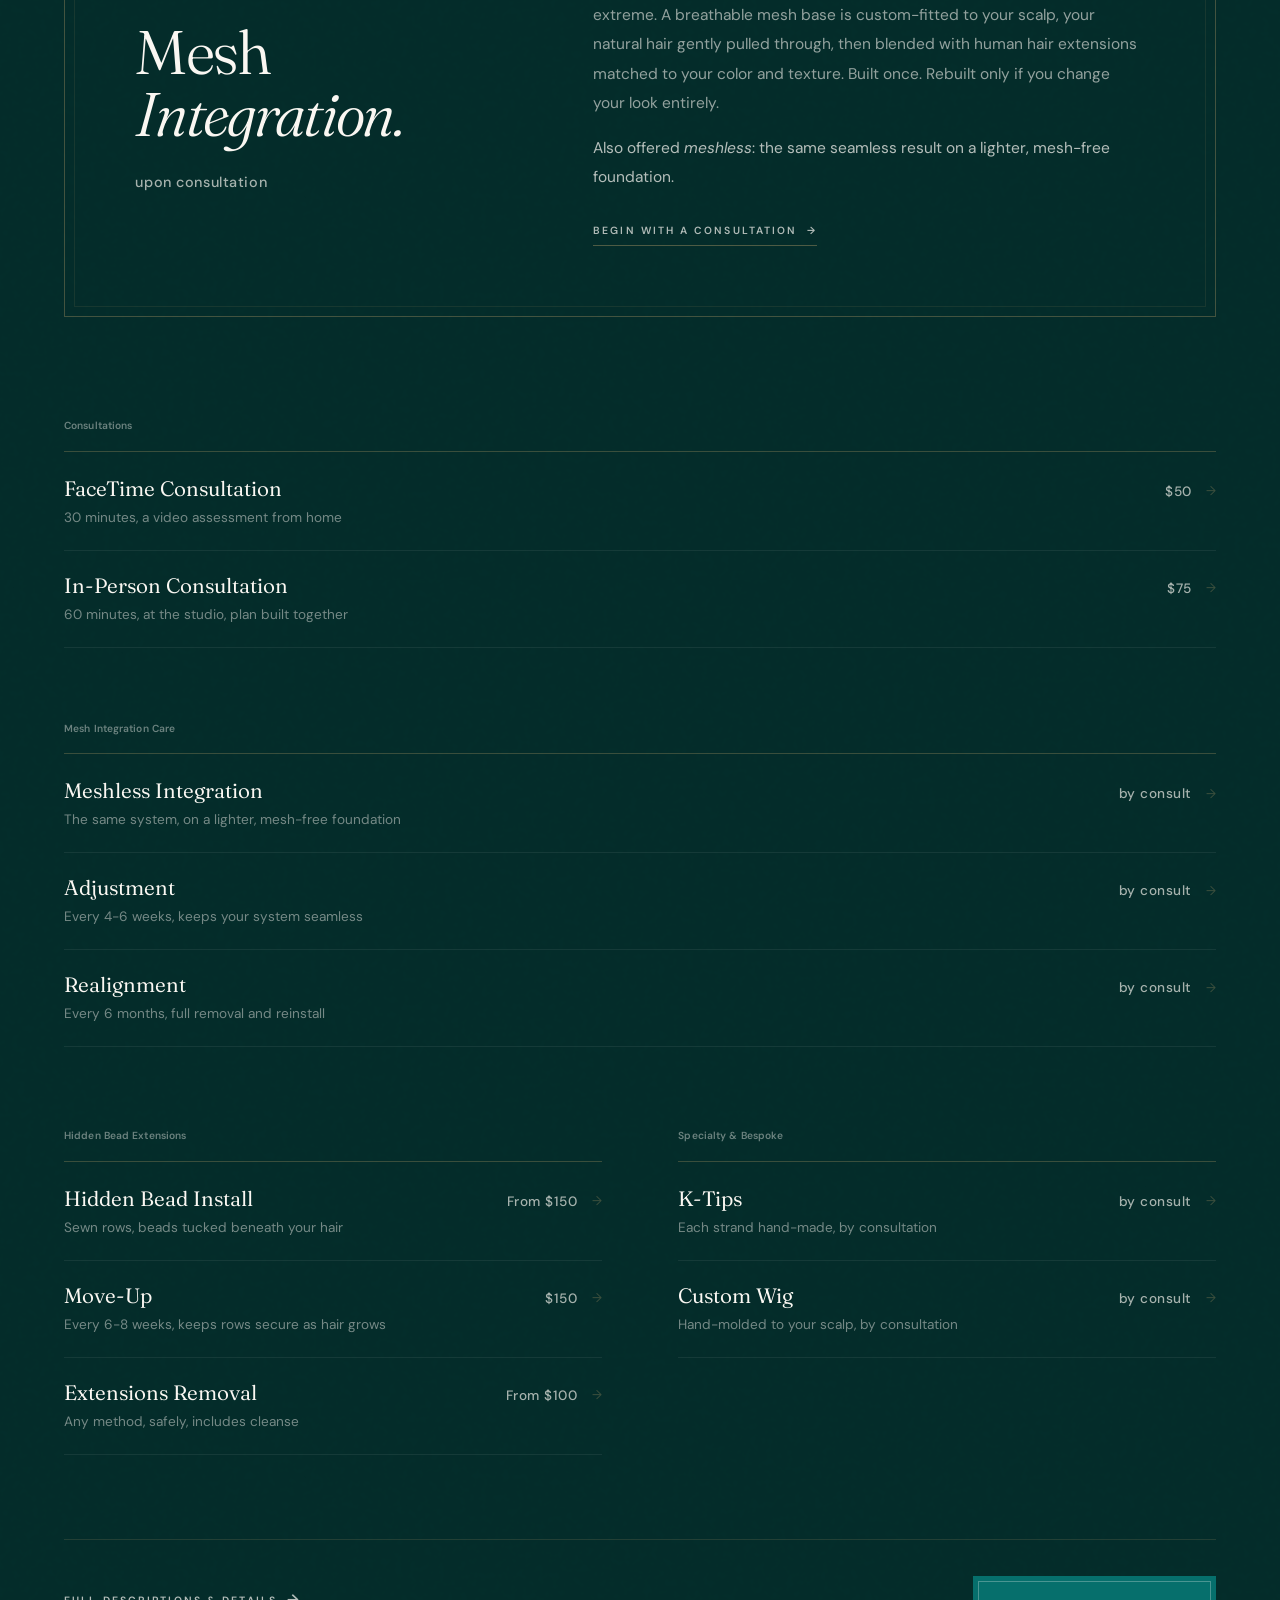
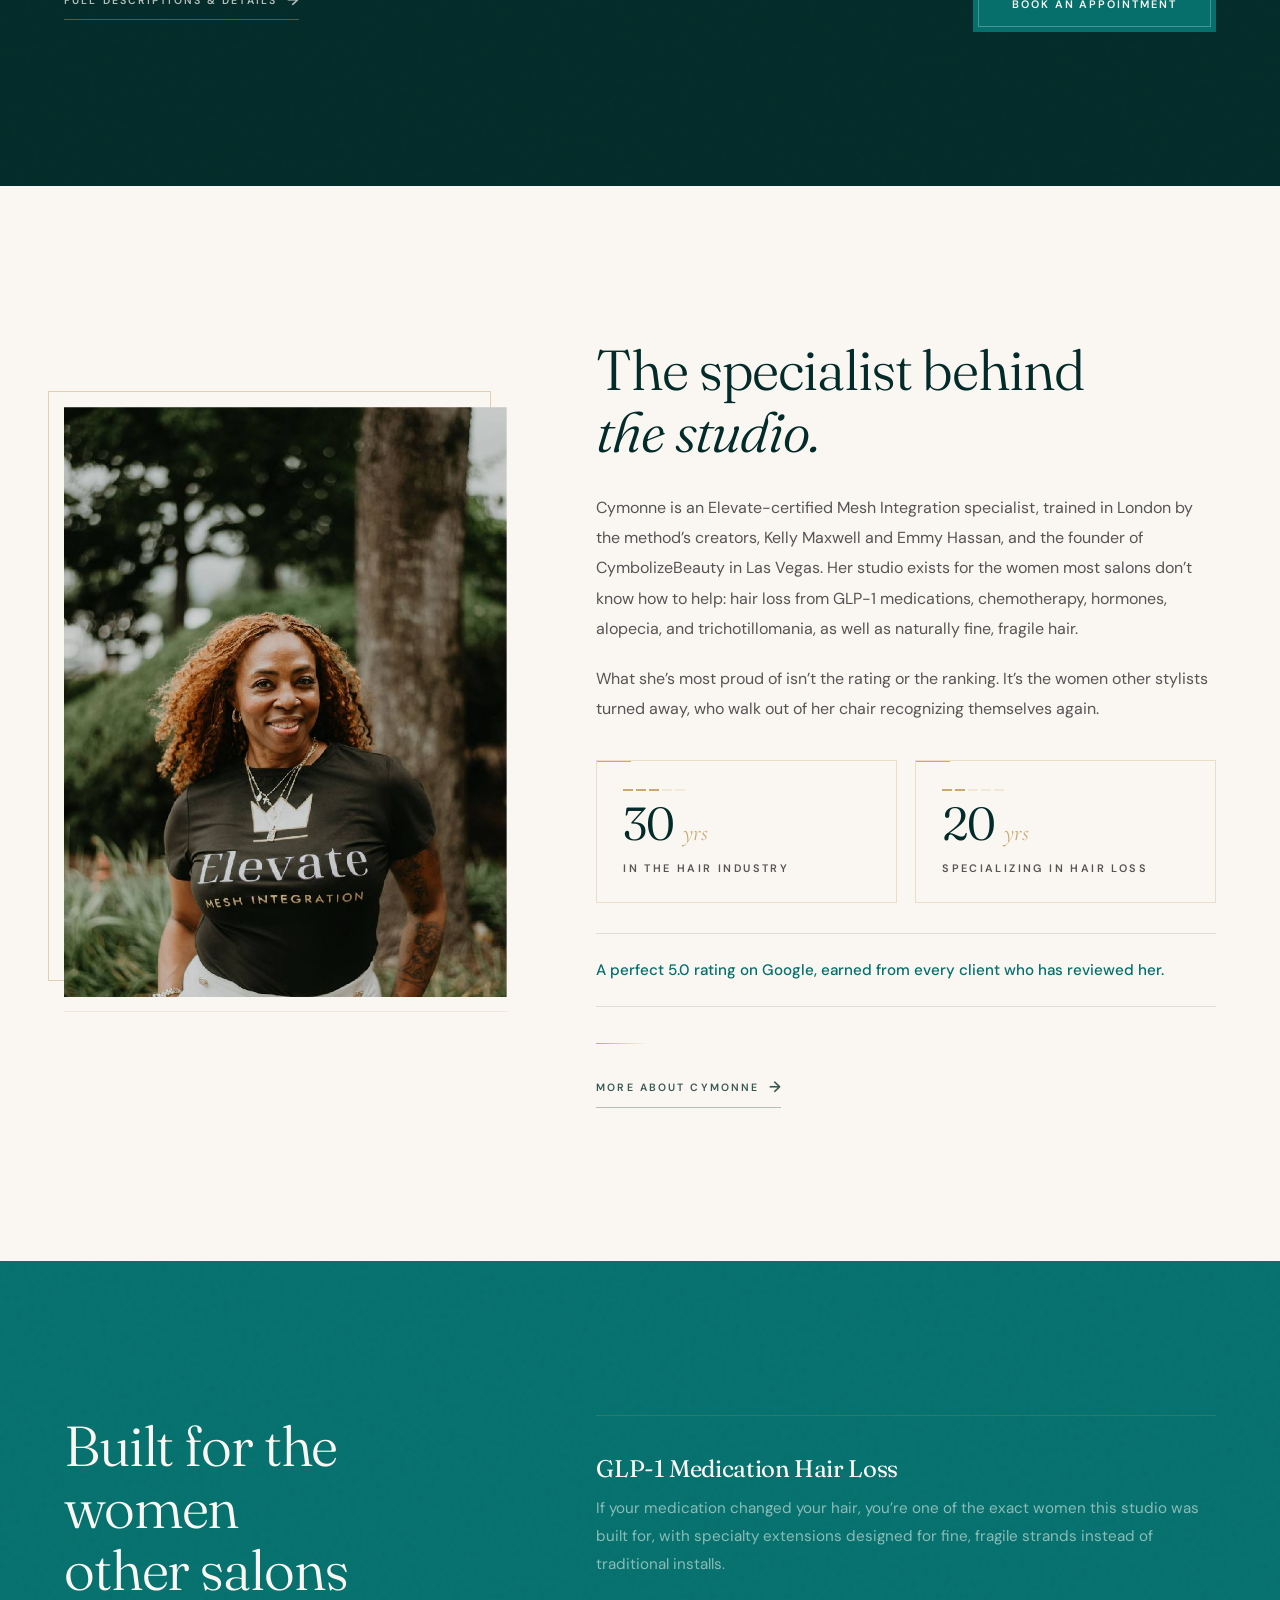
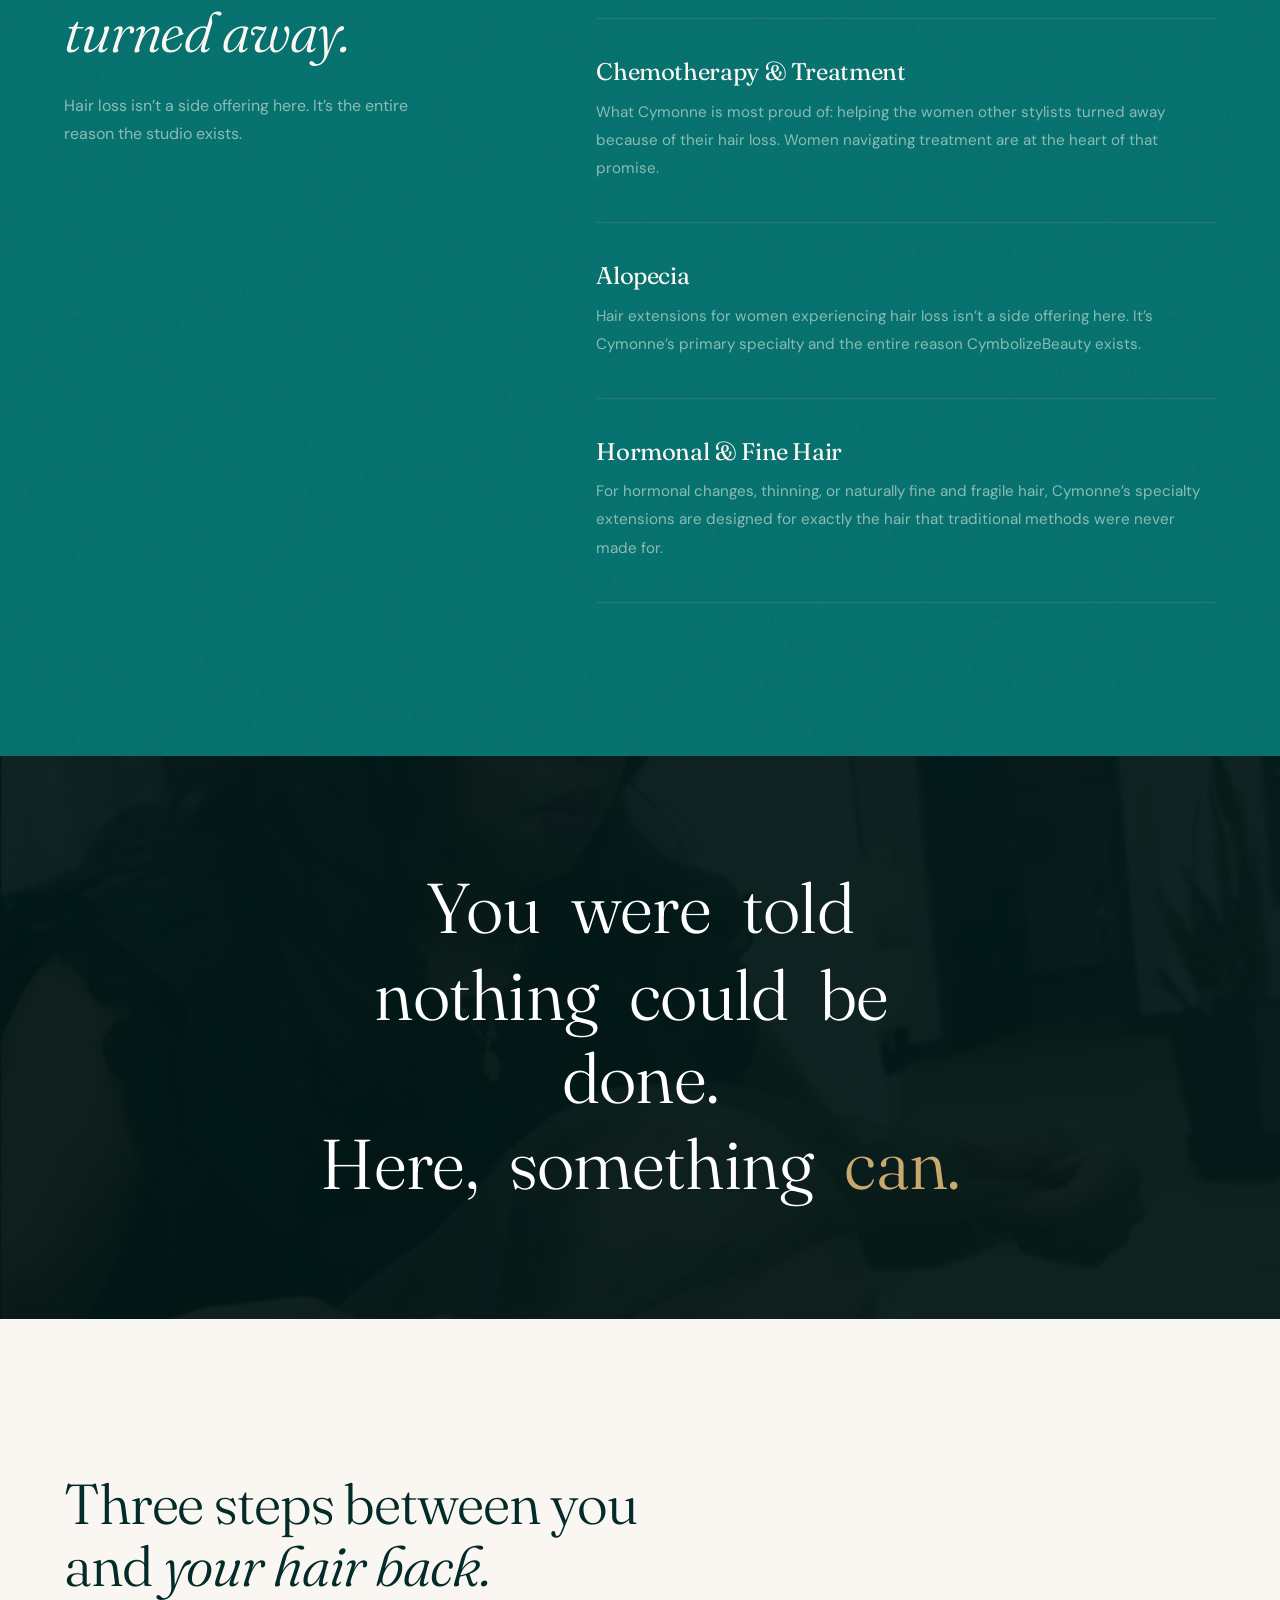
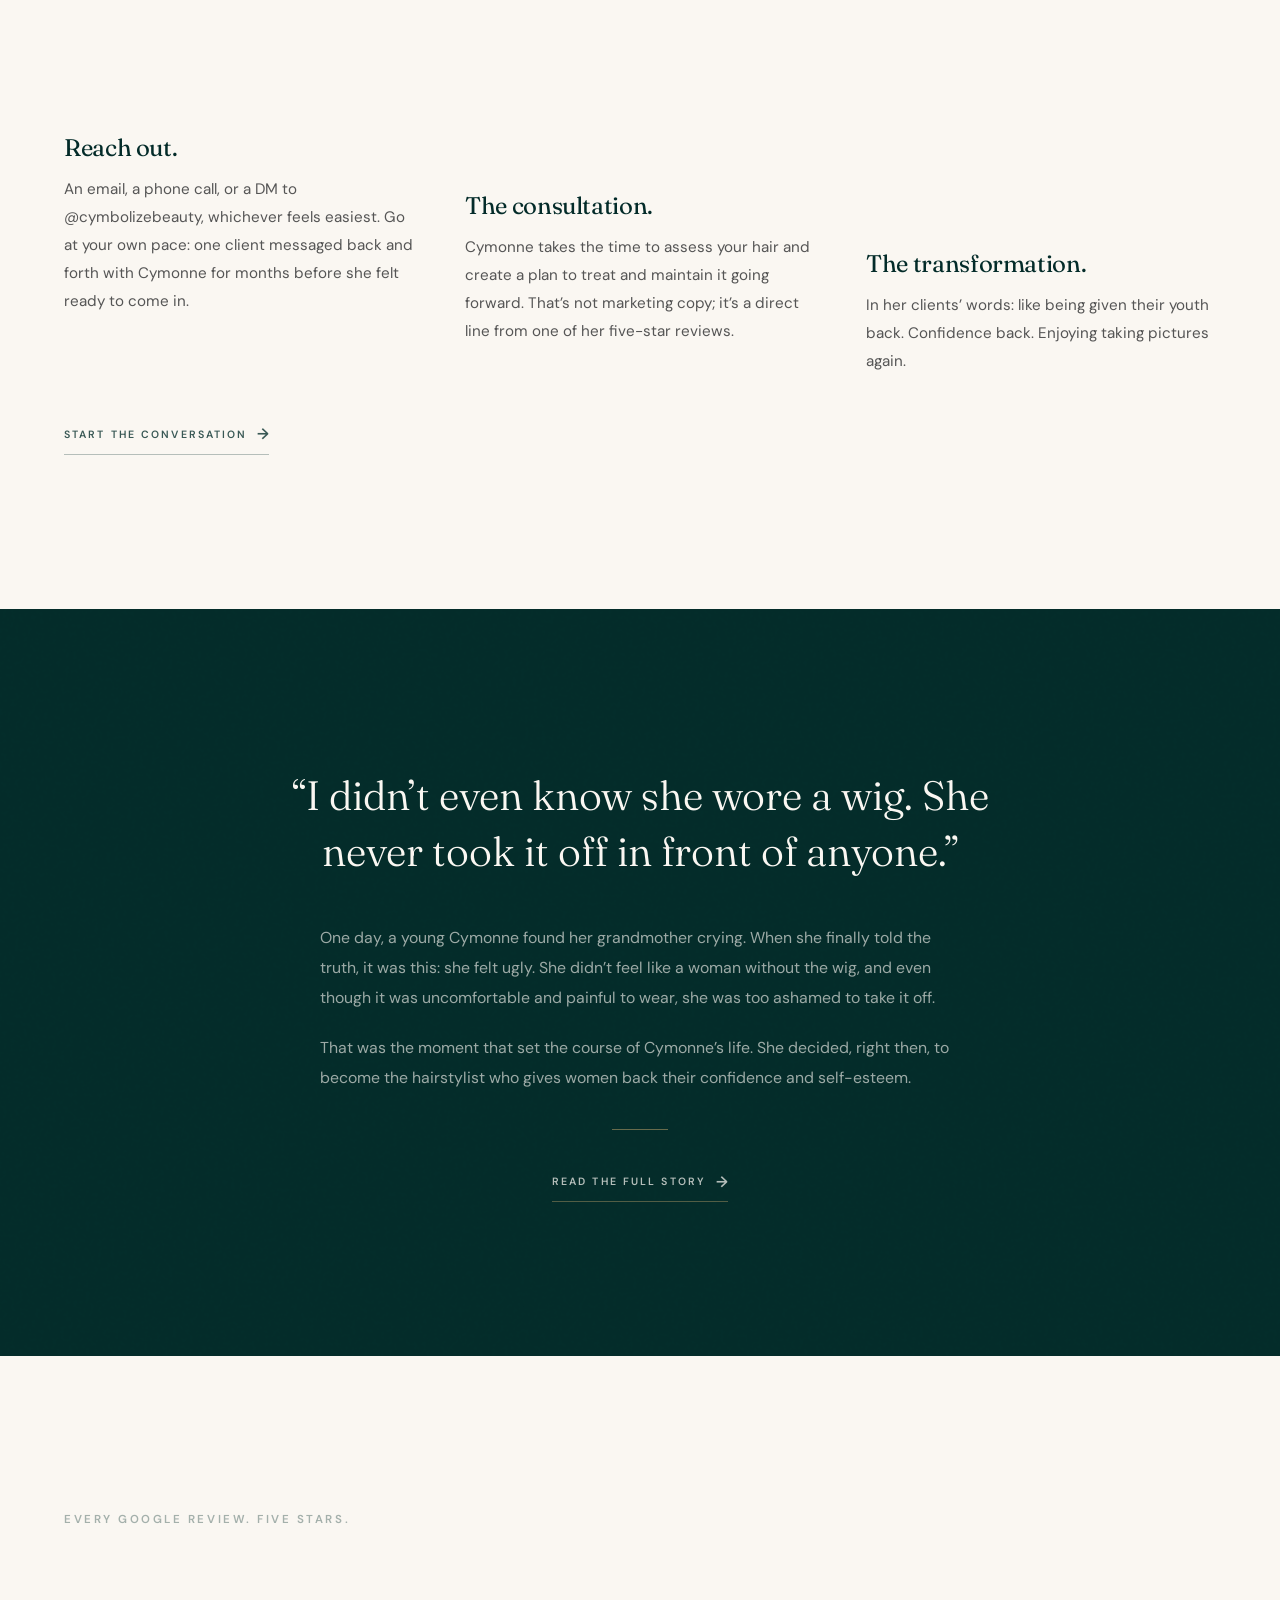
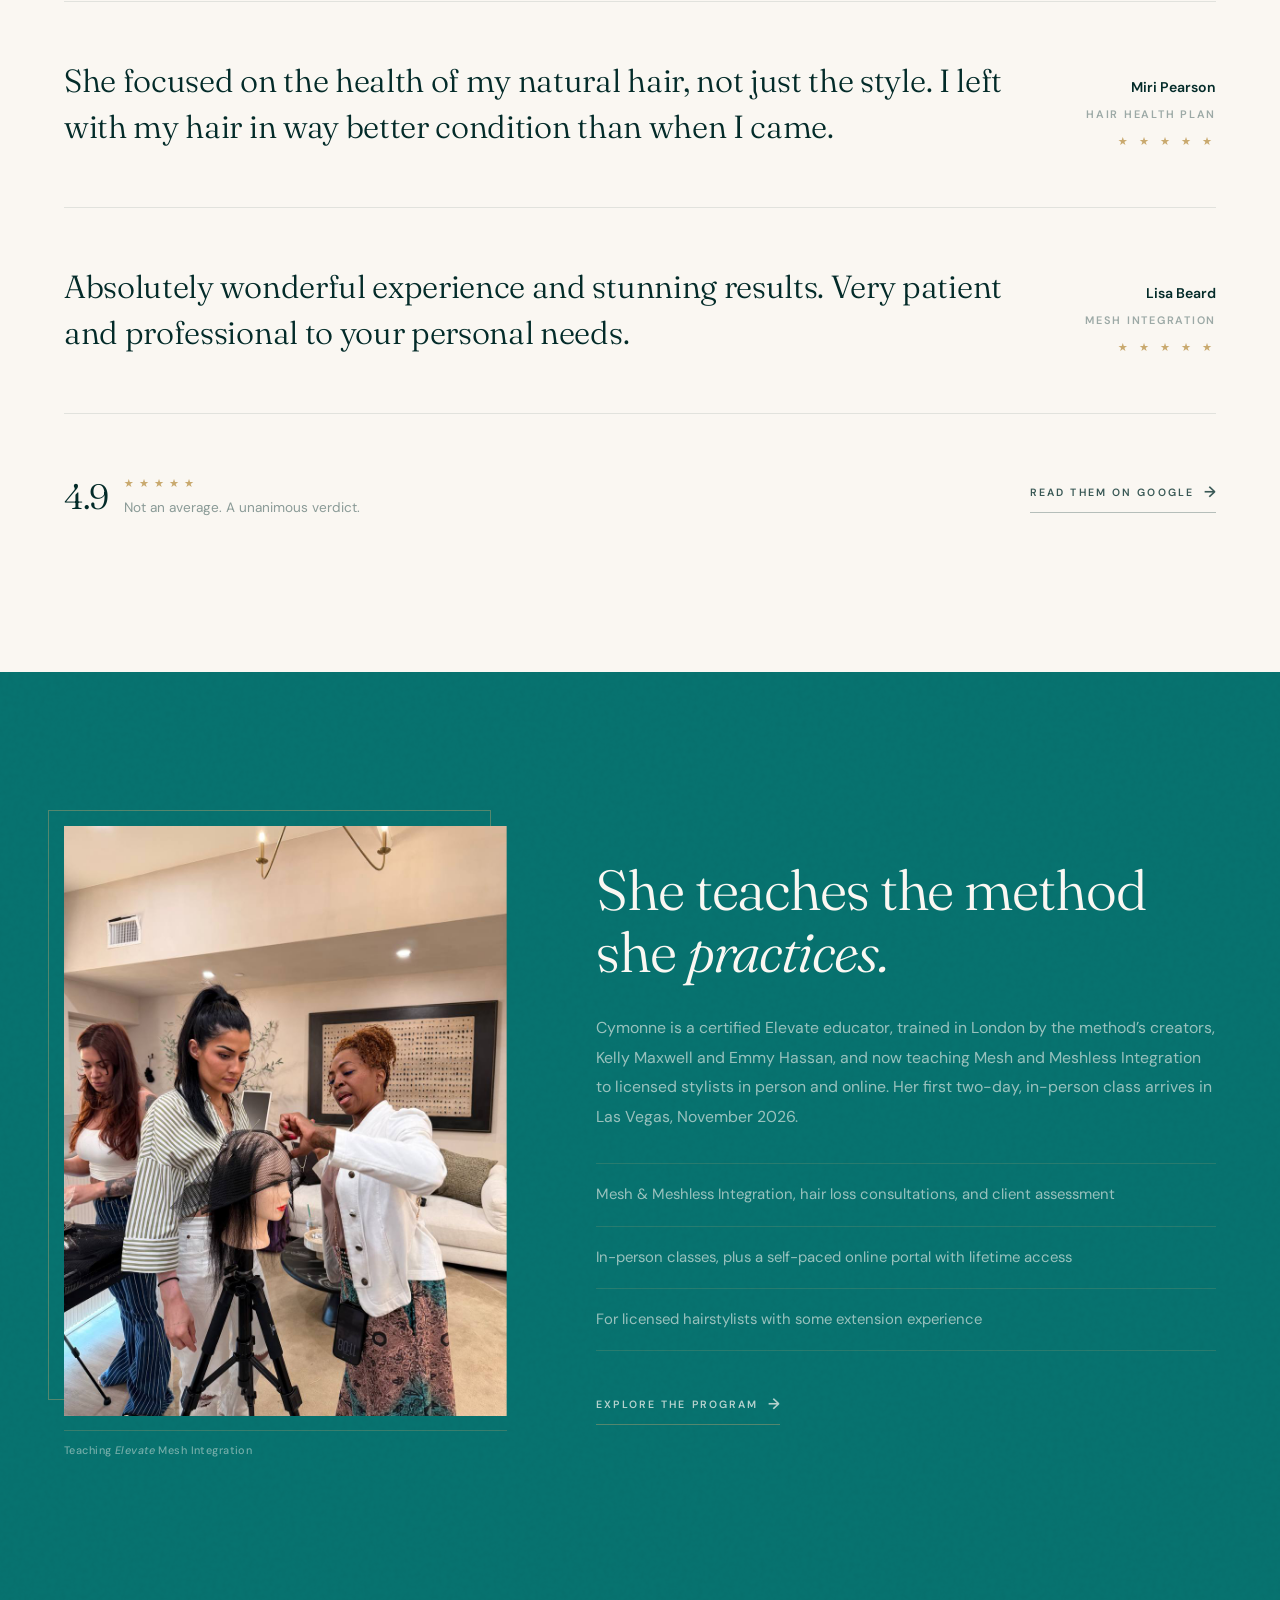
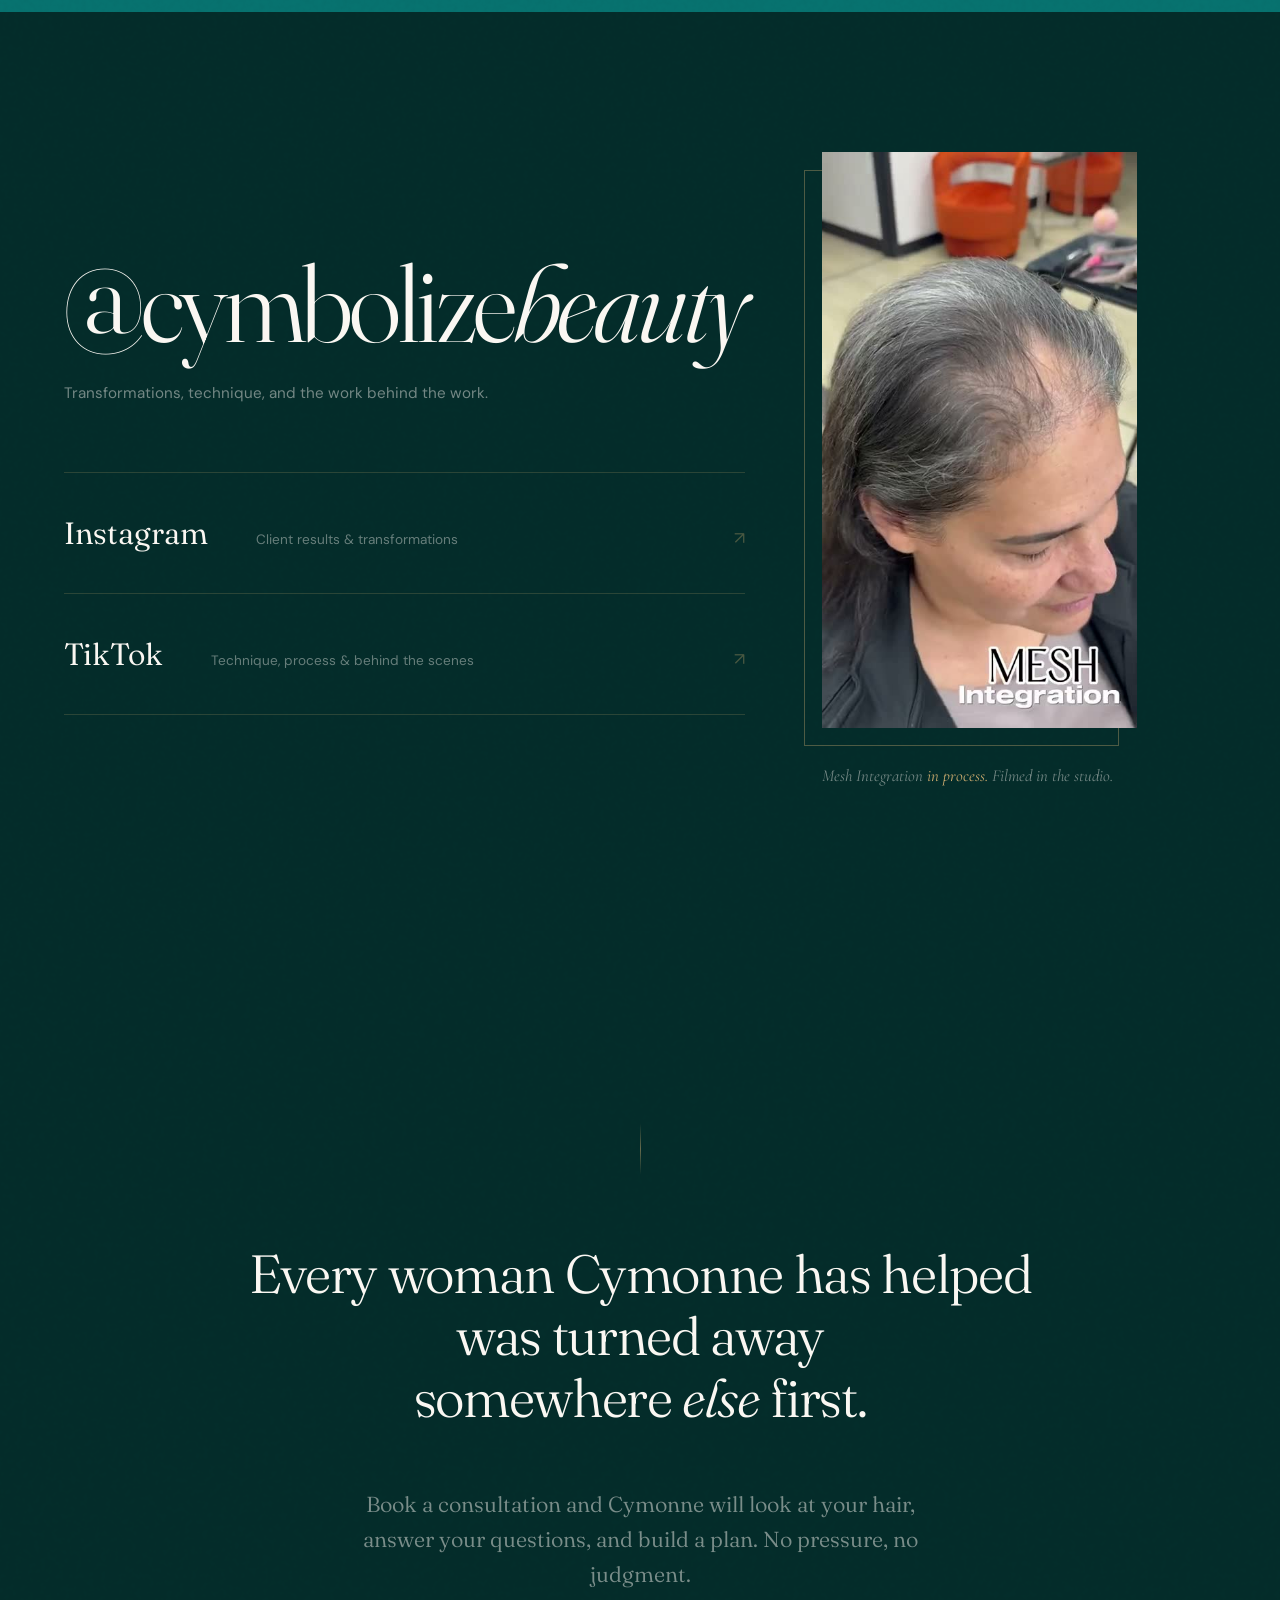
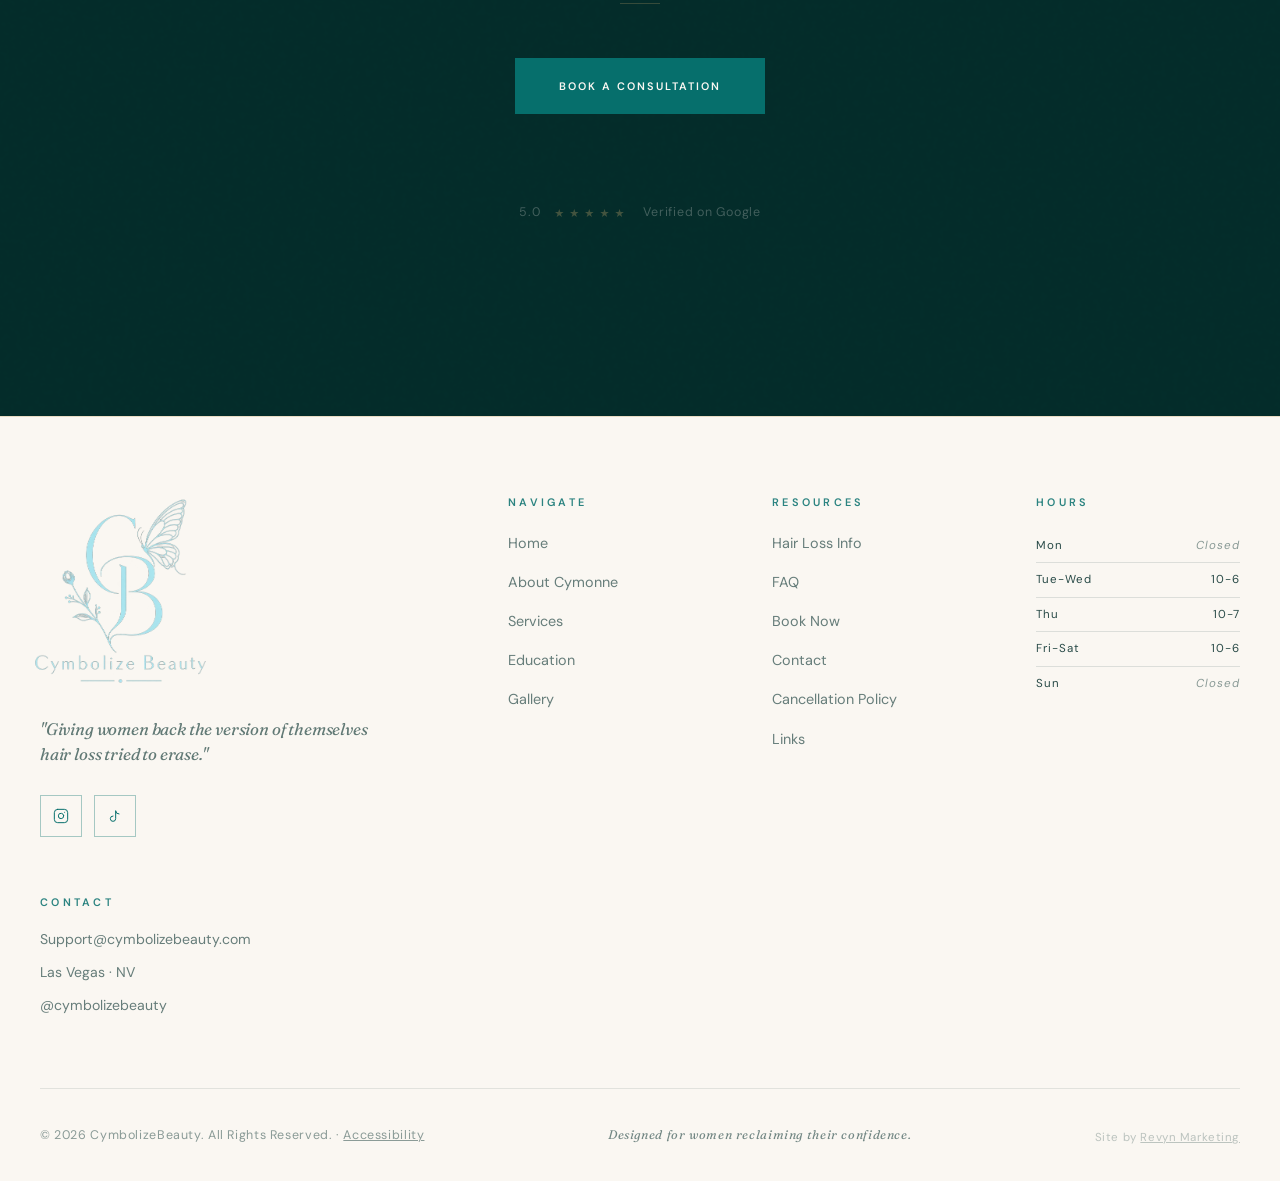
==== commit 72ff9354: "Update studio hours site-wide: Tue-Wed/Fri-Sat 10-6, Thu 10-7" ====
--- a/index.html
+++ b/index.html
@@ -10,6 +10,8 @@
   <meta name="robots" content="index, follow, max-image-preview:large" />
   <meta name="geo.region" content="US-NV" />
   <meta name="geo.placename" content="Las Vegas" />
+  <link rel="icon" href="logo.webp" type="image/webp" />
+  <link rel="apple-touch-icon" href="logo.webp" />
   <link rel="canonical" href="https://cymbolizebeauty.com/" />
 
   <!-- Open Graph / Facebook -->
@@ -67,11 +69,11 @@
       "https://tiktok.com/@cymbolizebeauty"
     ],
     "openingHoursSpecification": [
-      { "@type": "OpeningHoursSpecification", "dayOfWeek": "Tuesday", "opens": "12:00", "closes": "21:00" },
-      { "@type": "OpeningHoursSpecification", "dayOfWeek": "Wednesday", "opens": "12:00", "closes": "21:00" },
-      { "@type": "OpeningHoursSpecification", "dayOfWeek": "Thursday", "opens": "10:00", "closes": "20:00" },
-      { "@type": "OpeningHoursSpecification", "dayOfWeek": "Friday", "opens": "09:00", "closes": "18:00" },
-      { "@type": "OpeningHoursSpecification", "dayOfWeek": "Saturday", "opens": "08:00", "closes": "18:00" }
+      { "@type": "OpeningHoursSpecification", "dayOfWeek": "Tuesday", "opens": "10:00", "closes": "18:00" },
+      { "@type": "OpeningHoursSpecification", "dayOfWeek": "Wednesday", "opens": "10:00", "closes": "18:00" },
+      { "@type": "OpeningHoursSpecification", "dayOfWeek": "Thursday", "opens": "10:00", "closes": "19:00" },
+      { "@type": "OpeningHoursSpecification", "dayOfWeek": "Friday", "opens": "10:00", "closes": "18:00" },
+      { "@type": "OpeningHoursSpecification", "dayOfWeek": "Saturday", "opens": "10:00", "closes": "18:00" }
     ],
     "hasOfferCatalog": {
       "@type": "OfferCatalog",
@@ -628,10 +630,9 @@
         <h5>Hours</h5>
         <div class="footer-hours">
           <div><span>Mon</span><span class="fh-closed">Closed</span></div>
-          <div><span>Tue-Wed</span><span>12-9</span></div>
-          <div><span>Thu</span><span>10-8</span></div>
-          <div><span>Fri</span><span>9-6</span></div>
-          <div><span>Sat</span><span>8-6</span></div>
+          <div><span>Tue-Wed</span><span>10-6</span></div>
+          <div><span>Thu</span><span>10-7</span></div>
+          <div><span>Fri-Sat</span><span>10-6</span></div>
           <div><span>Sun</span><span class="fh-closed">Closed</span></div>
         </div>
       </div>
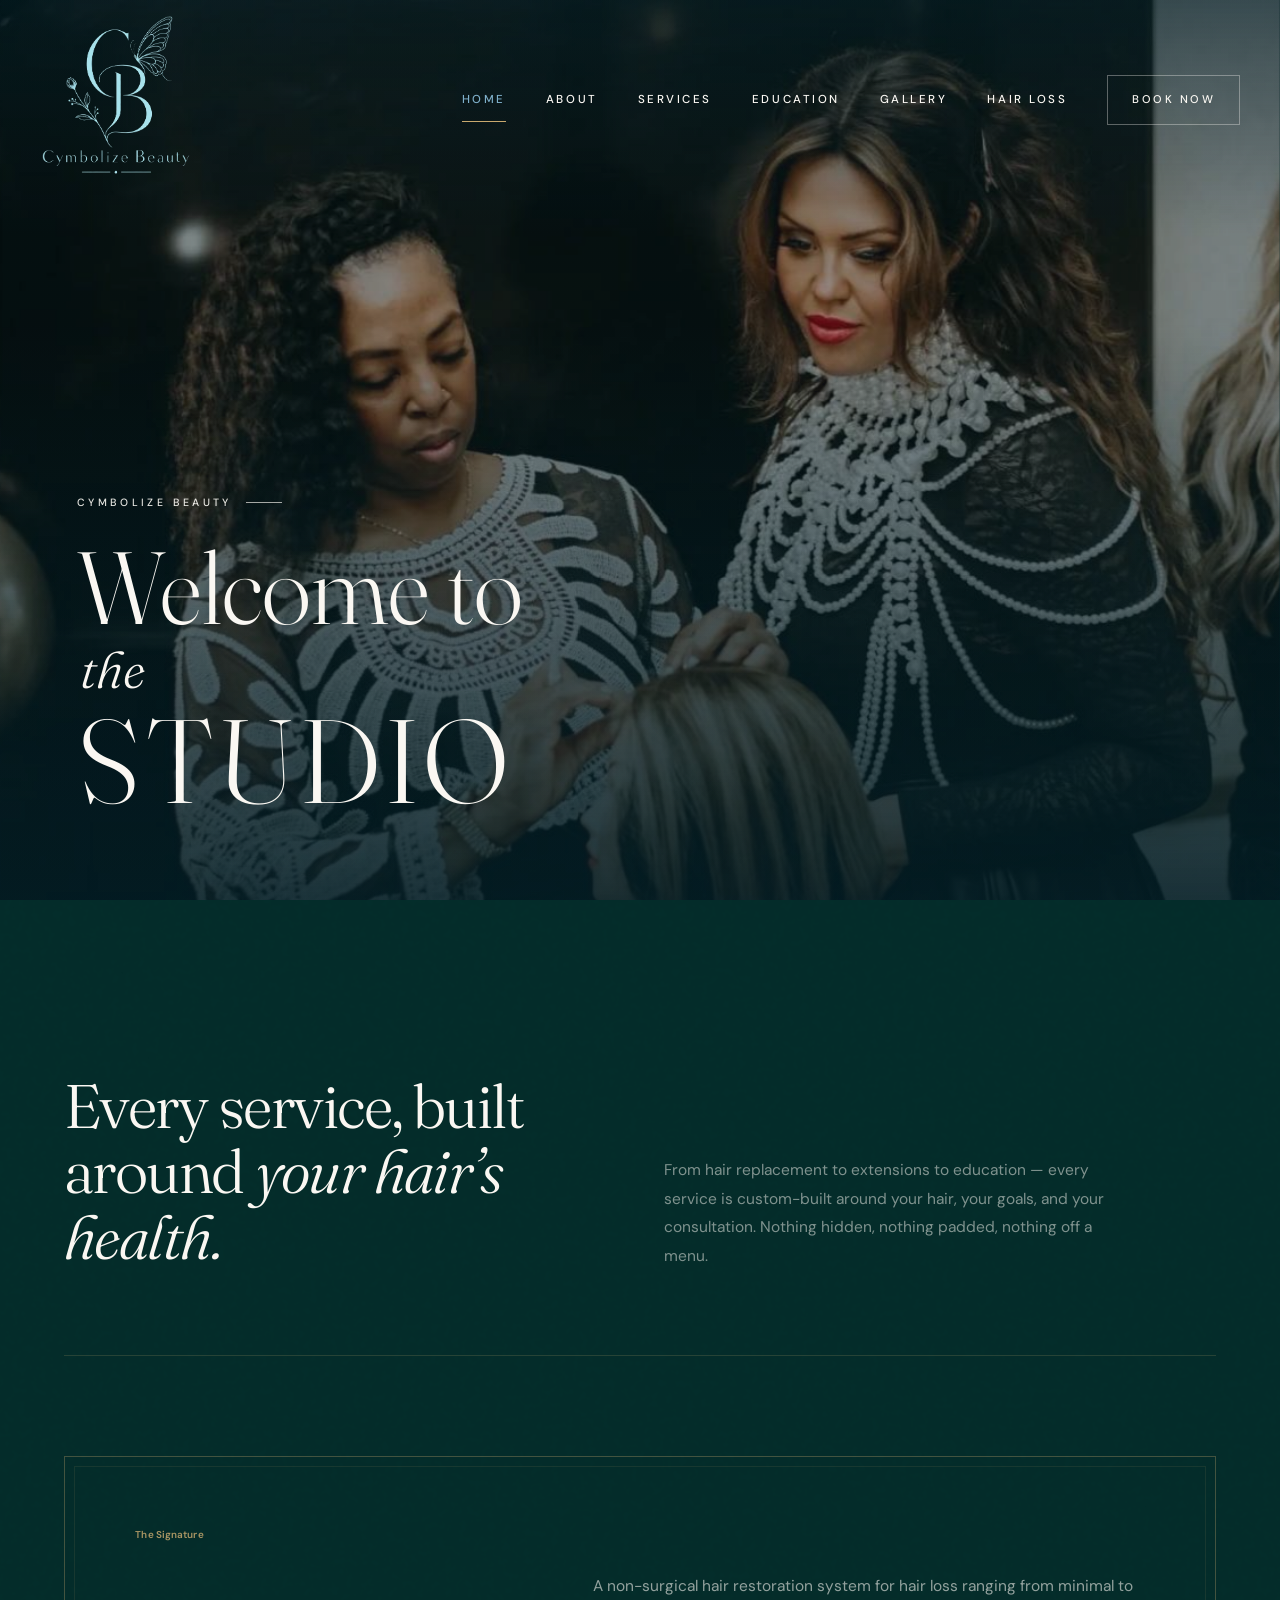
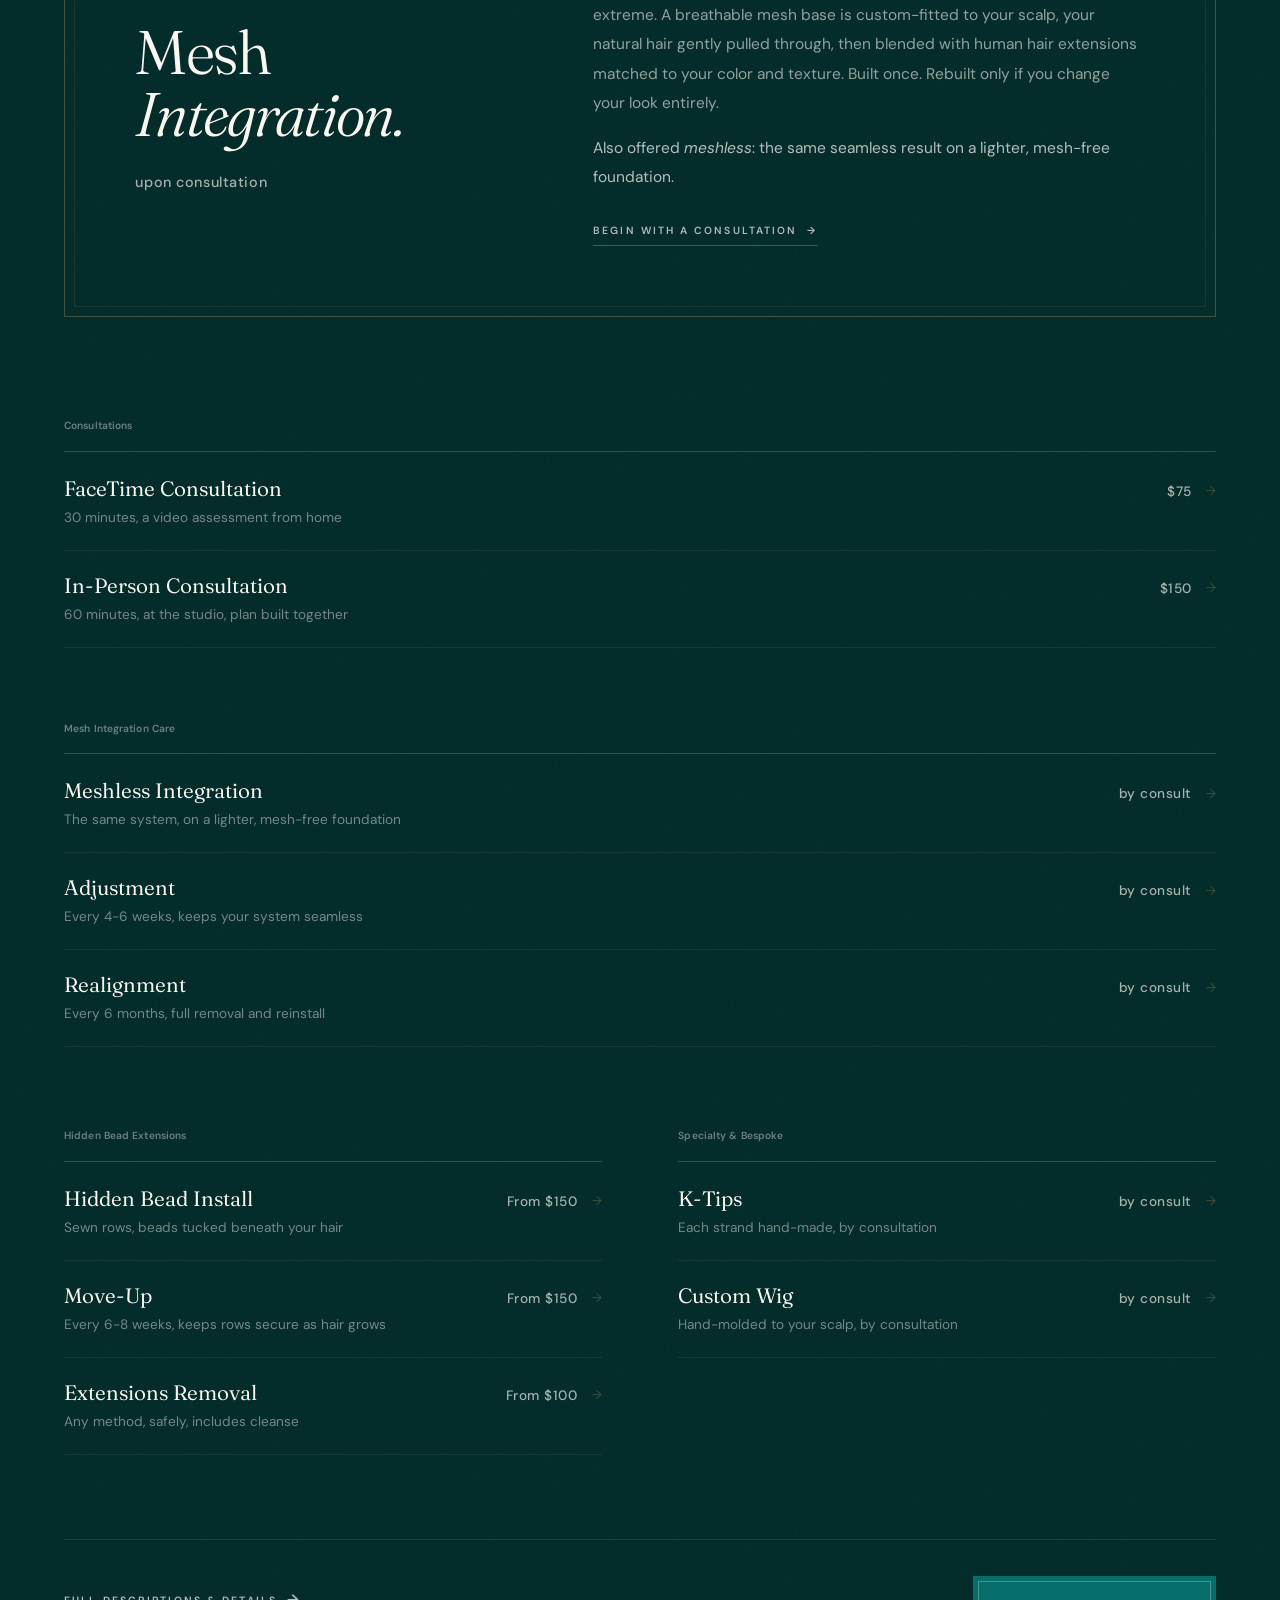
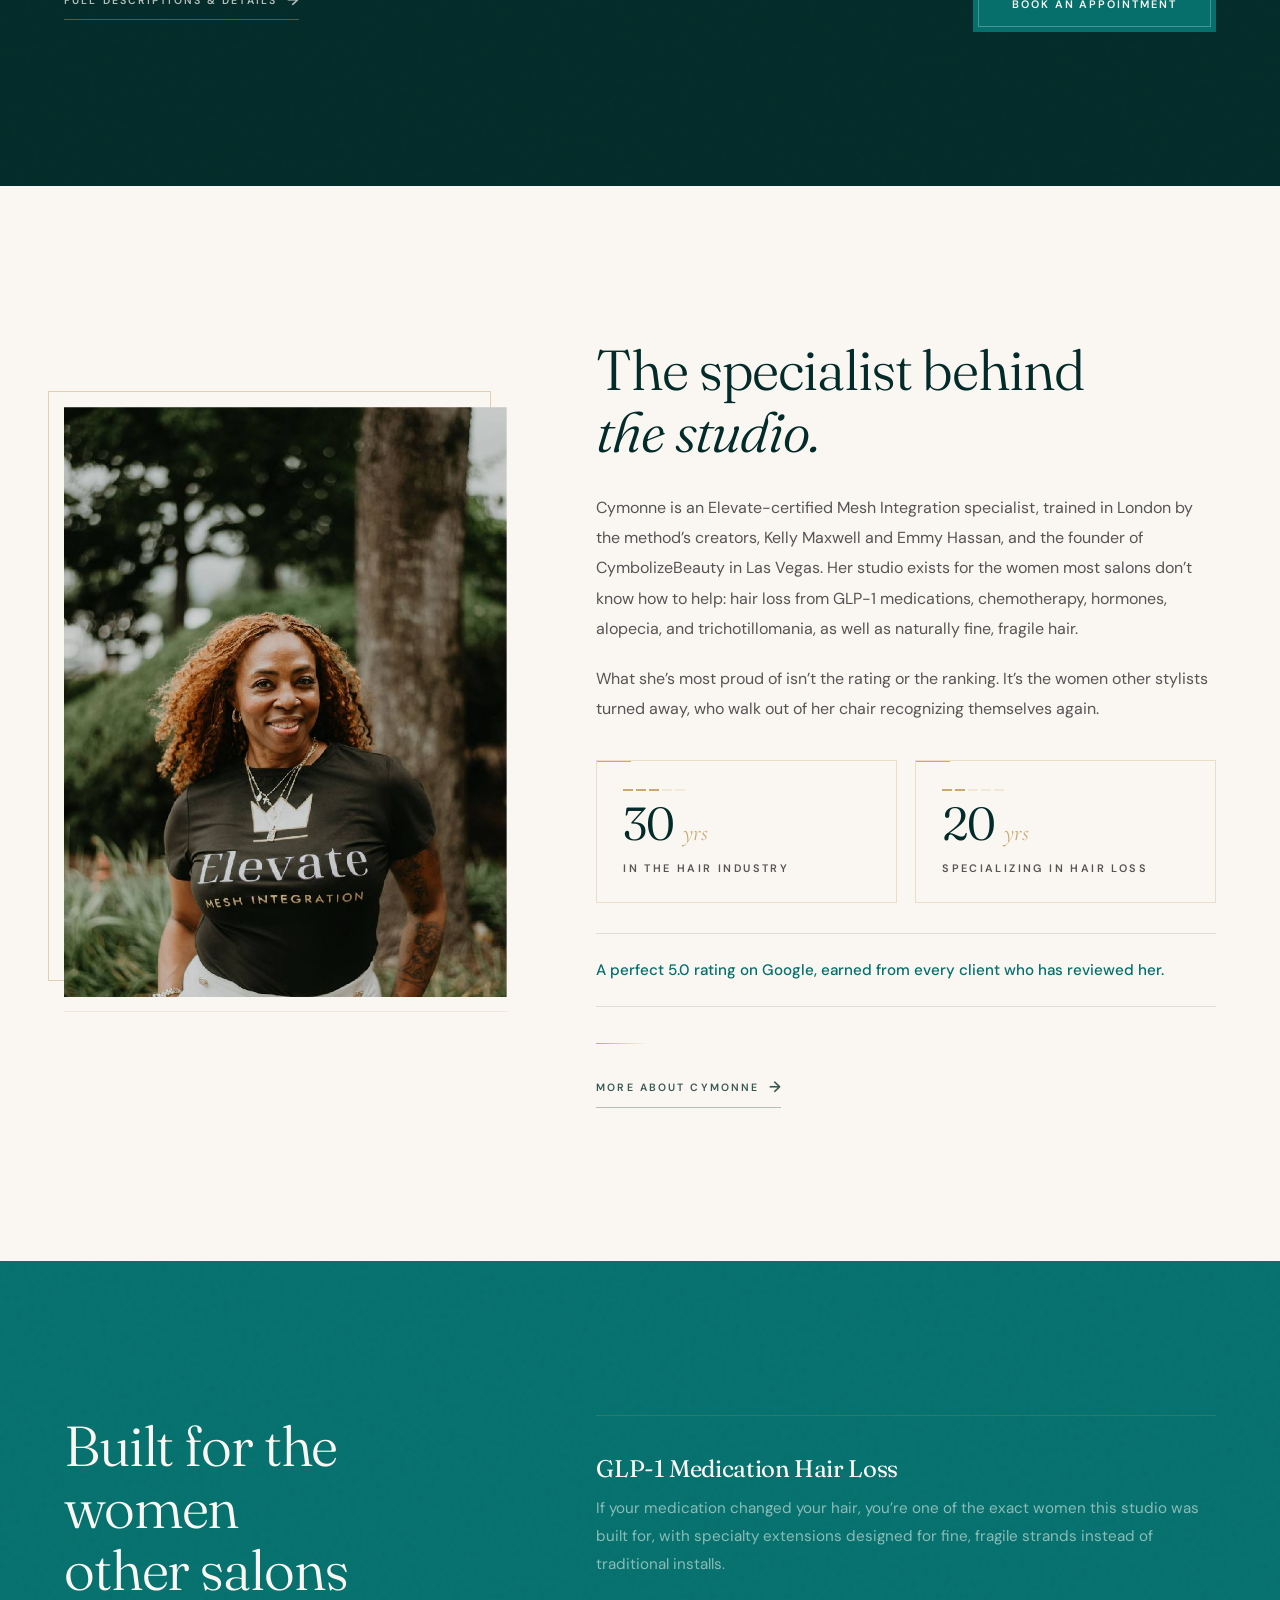
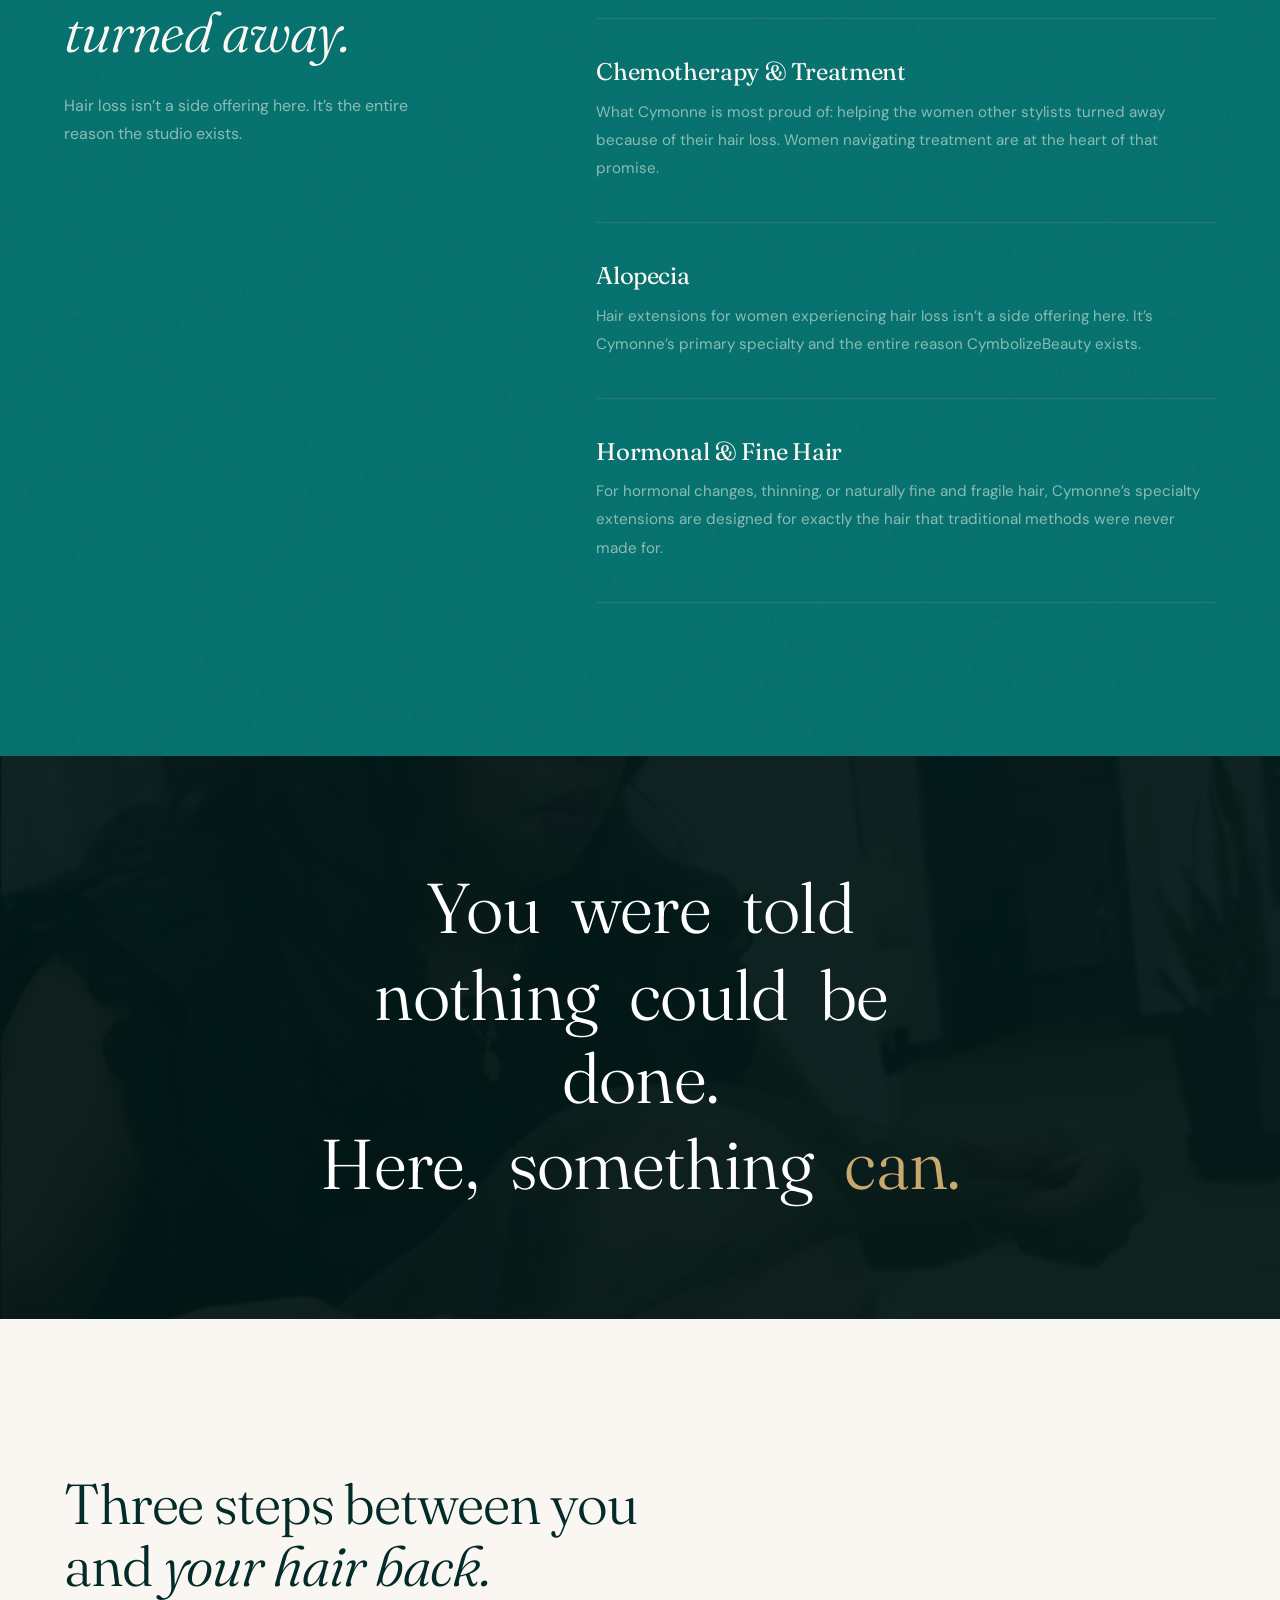
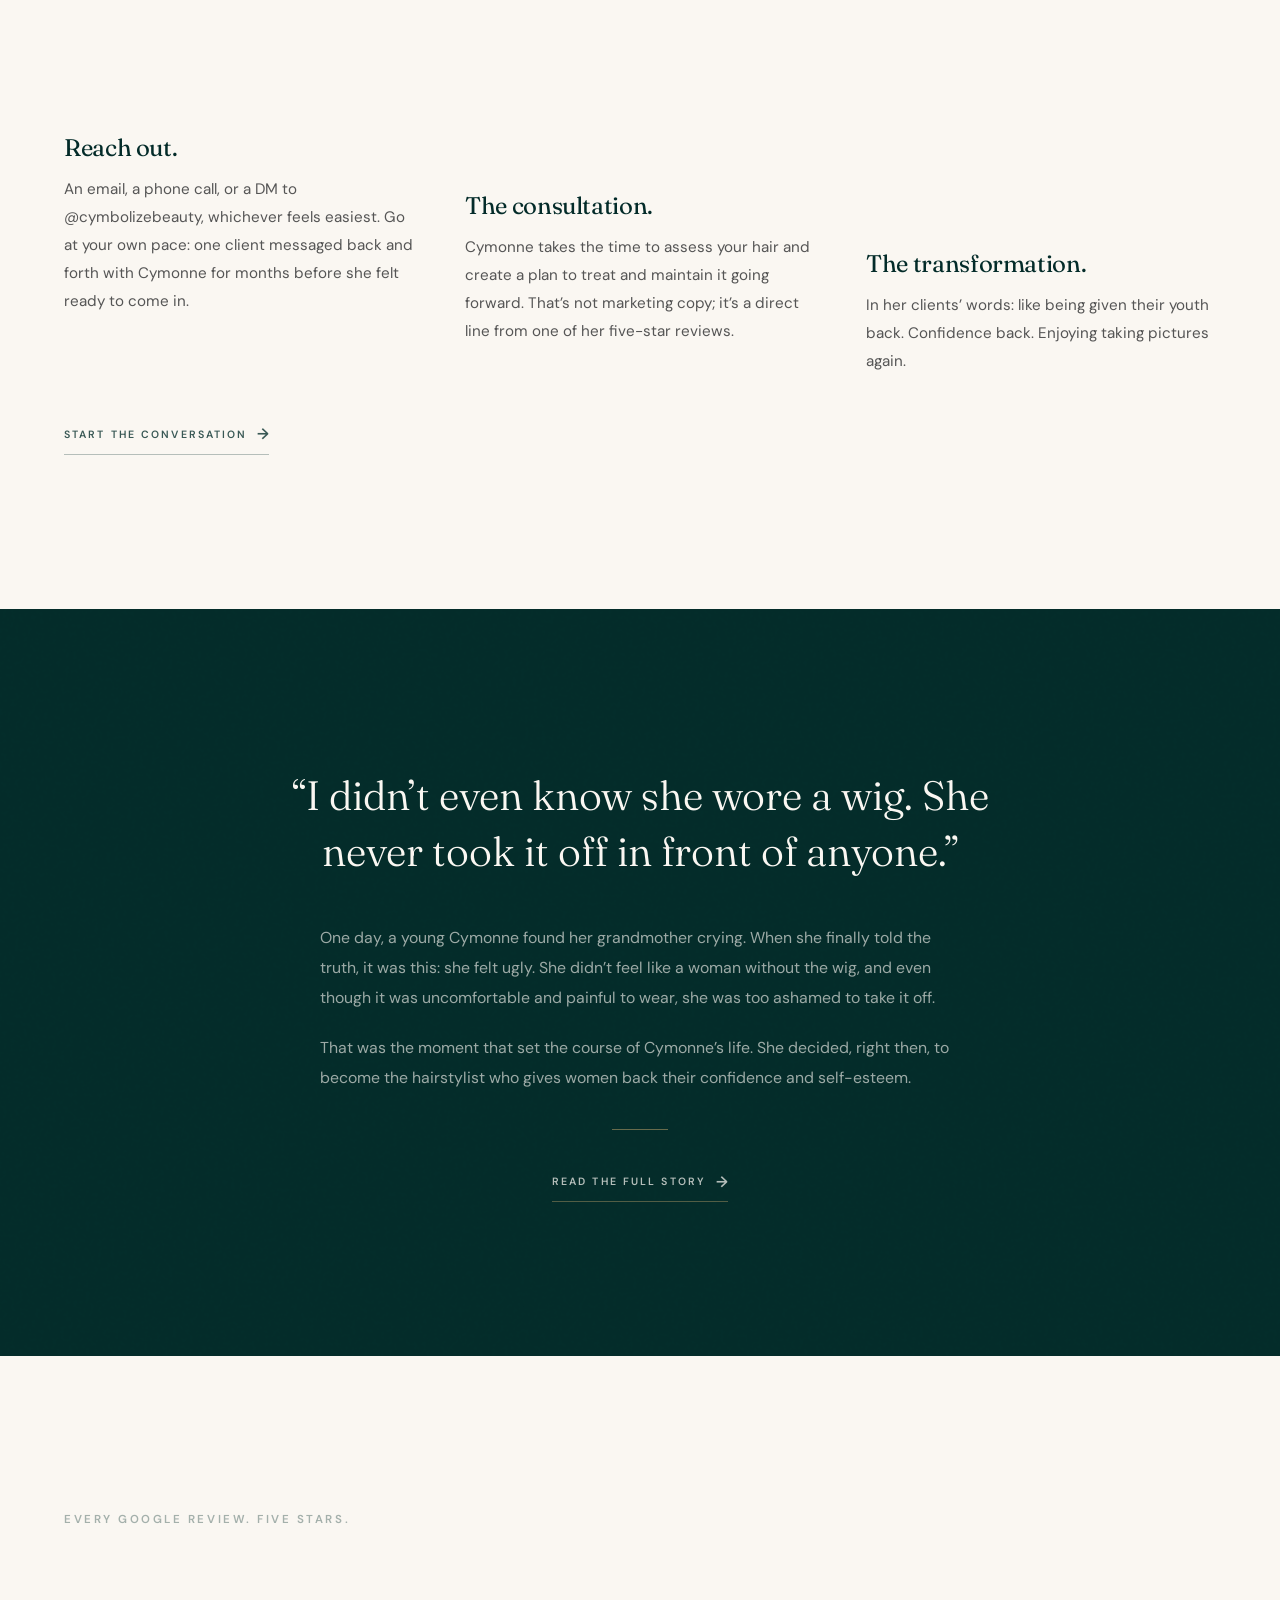
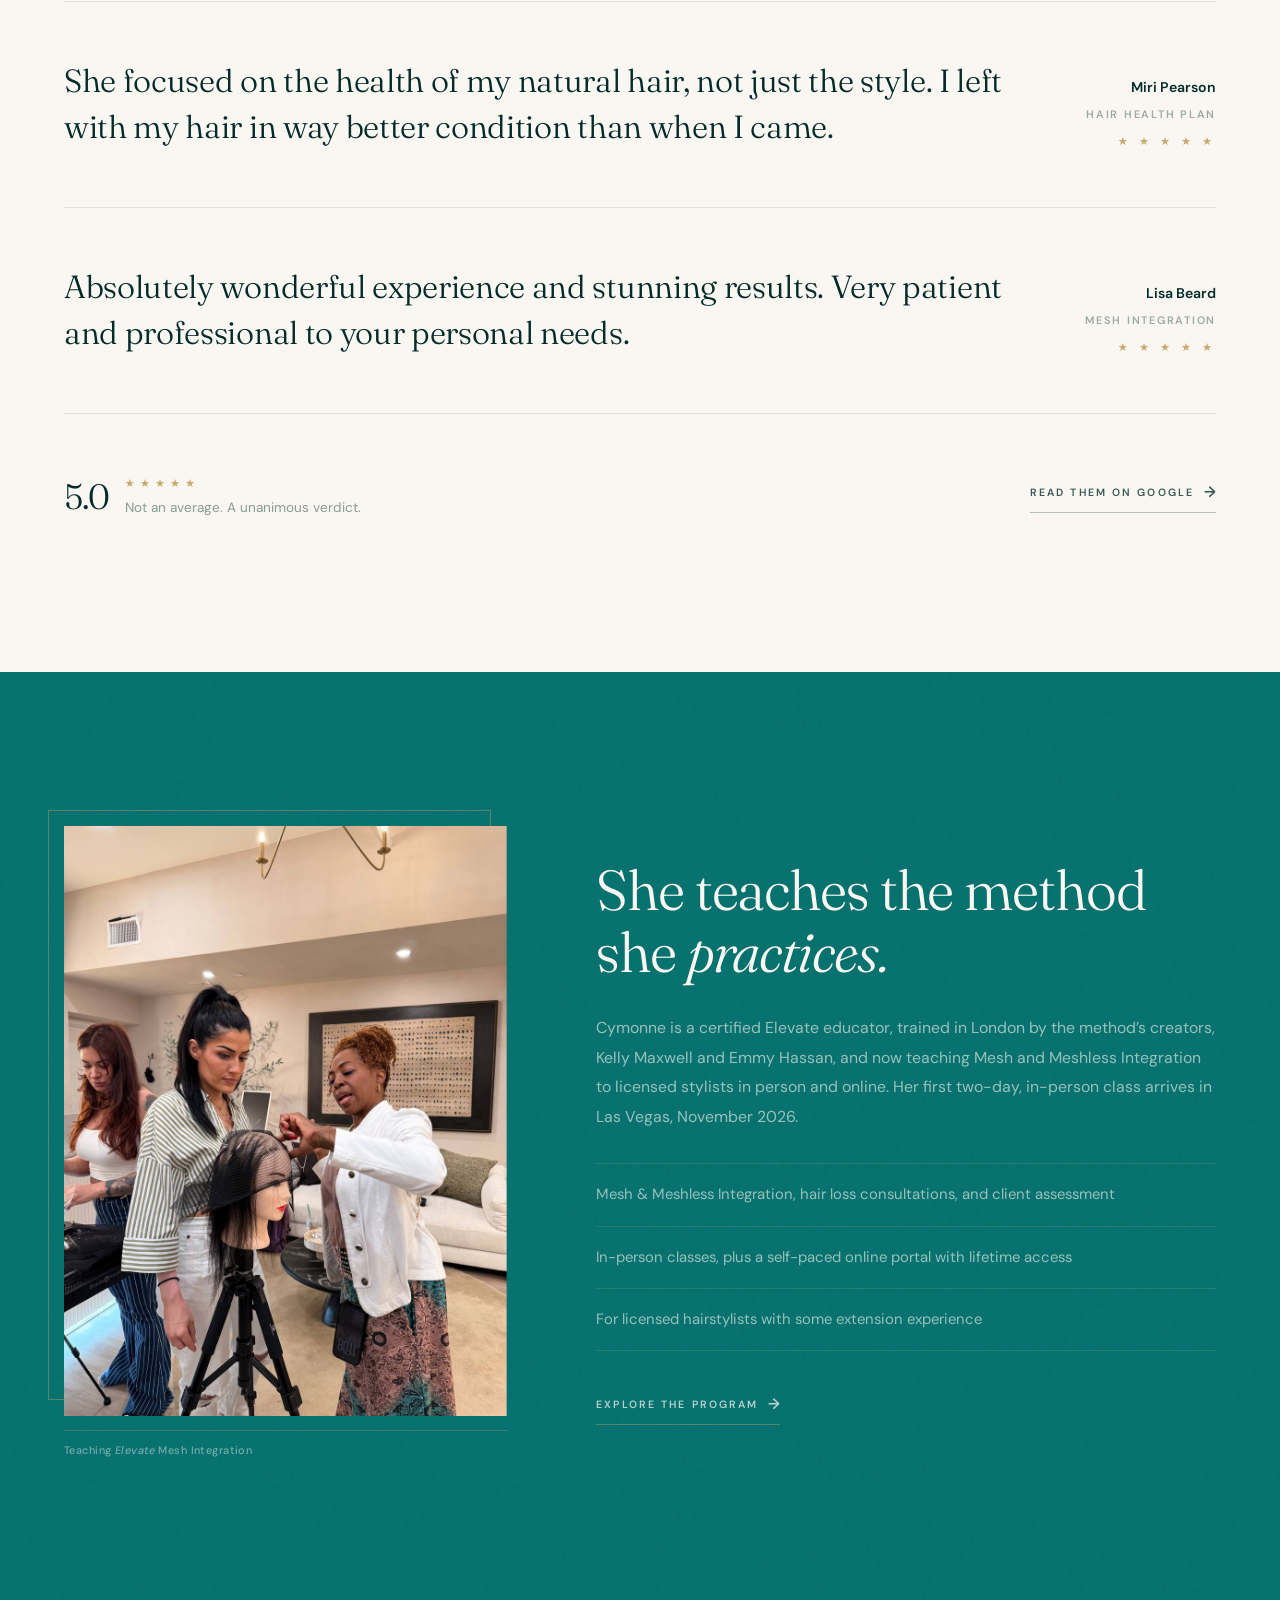
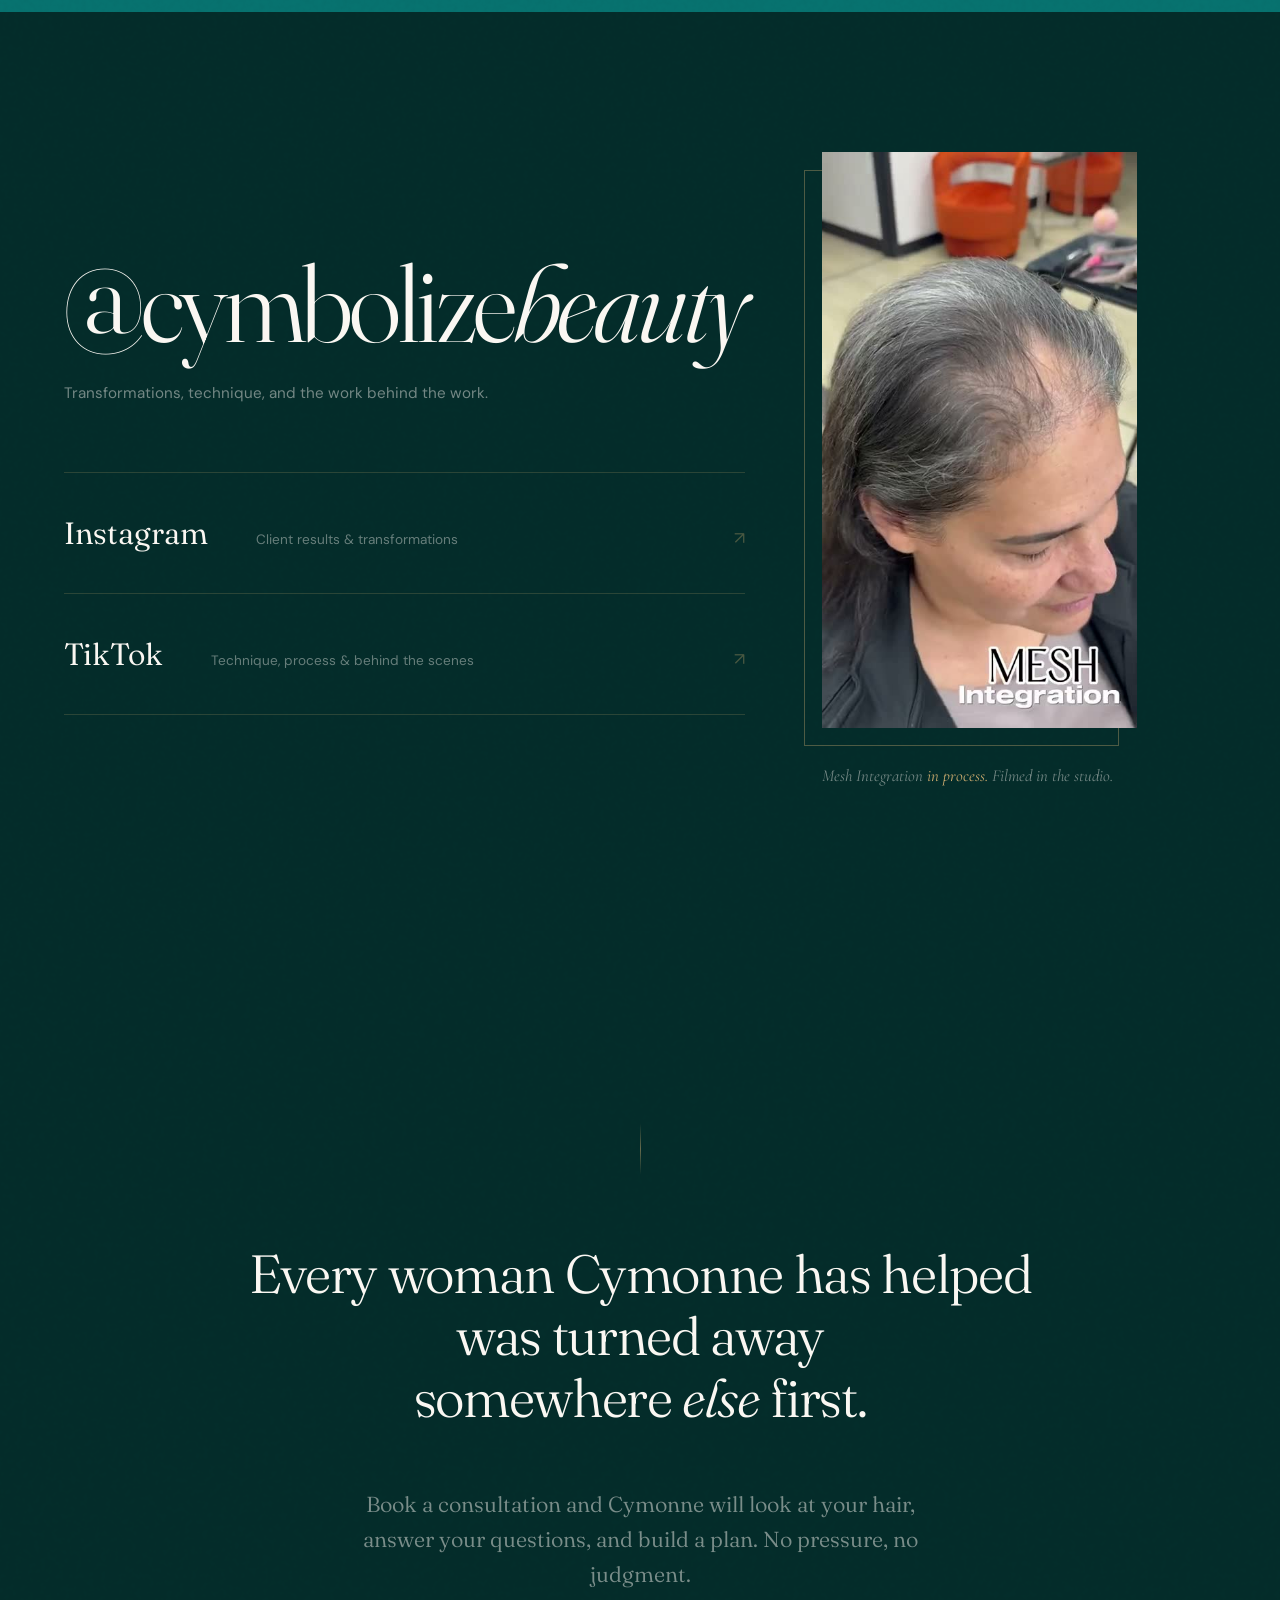
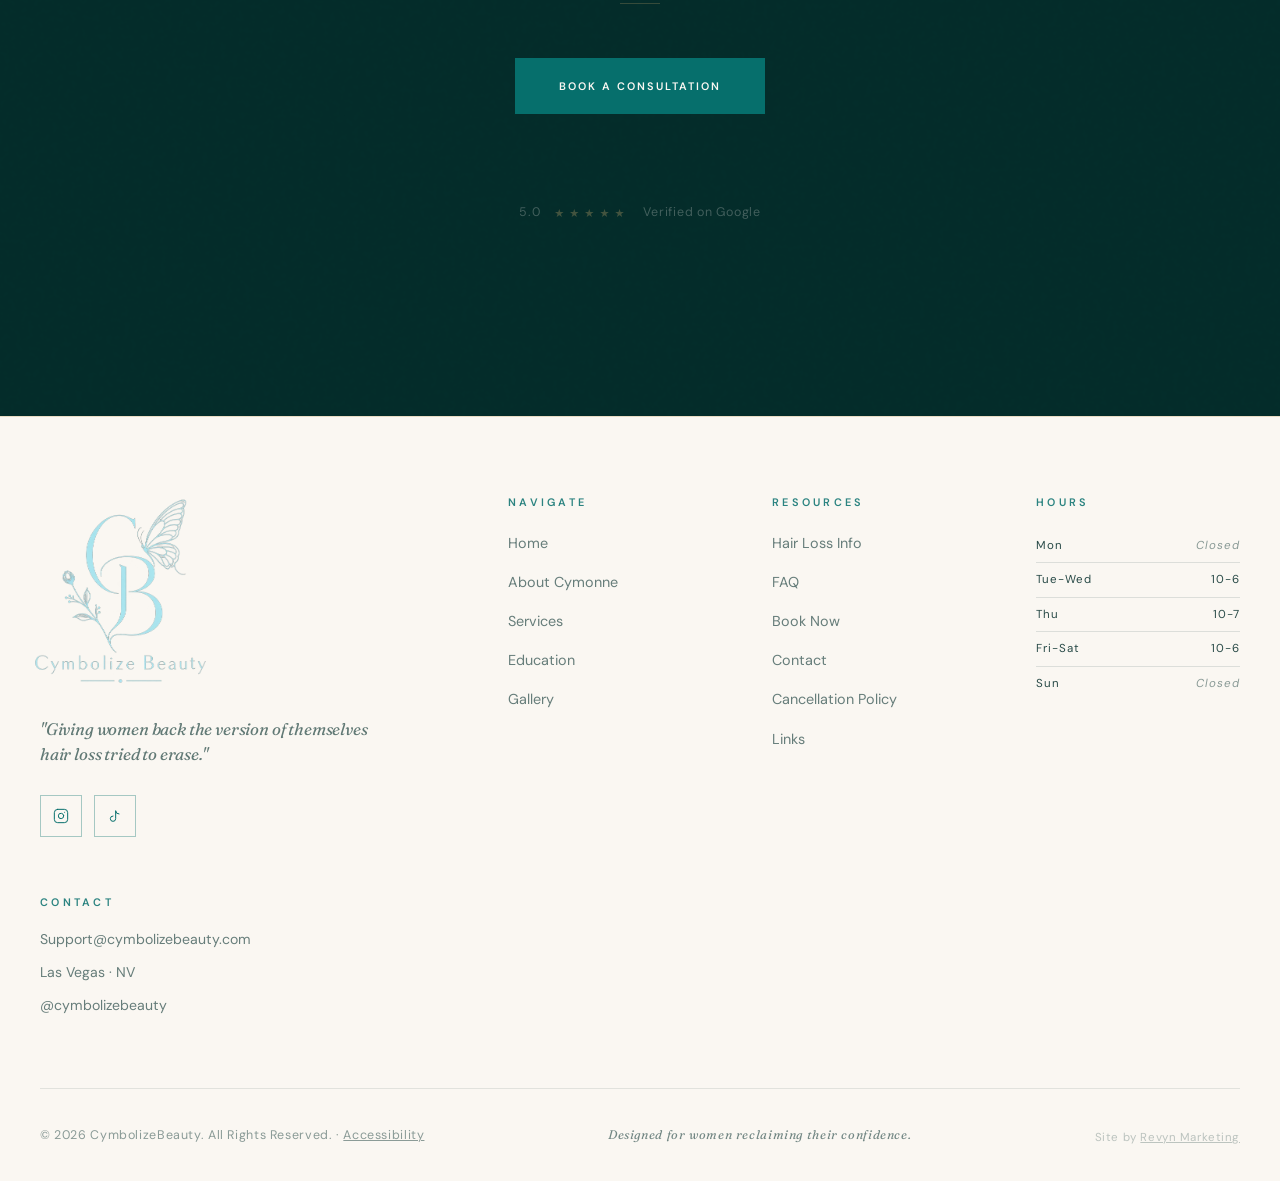
==== commit 5ac094a7: "Update consultation and move-up pricing per Cymonne" ====
--- a/index.html
+++ b/index.html
@@ -197,7 +197,7 @@
             <span class="sv-row-desc">30 minutes, a video assessment from home</span>
           </div>
           <div class="sv-row-right">
-            <span class="sv-row-price">$50</span>
+            <span class="sv-row-price">$75</span>
             <span class="sv-row-arr">&rarr;</span>
           </div>
         </a>
@@ -207,7 +207,7 @@
             <span class="sv-row-desc">60 minutes, at the studio, plan built together</span>
           </div>
           <div class="sv-row-right">
-            <span class="sv-row-price">$75</span>
+            <span class="sv-row-price">$150</span>
             <span class="sv-row-arr">&rarr;</span>
           </div>
         </a>
@@ -271,7 +271,7 @@
               <span class="sv-row-desc">Every 6-8 weeks, keeps rows secure as hair grows</span>
             </div>
             <div class="sv-row-right">
-              <span class="sv-row-price">$150</span>
+              <span class="sv-row-price">From $150</span>
               <span class="sv-row-arr">&rarr;</span>
             </div>
           </a>
